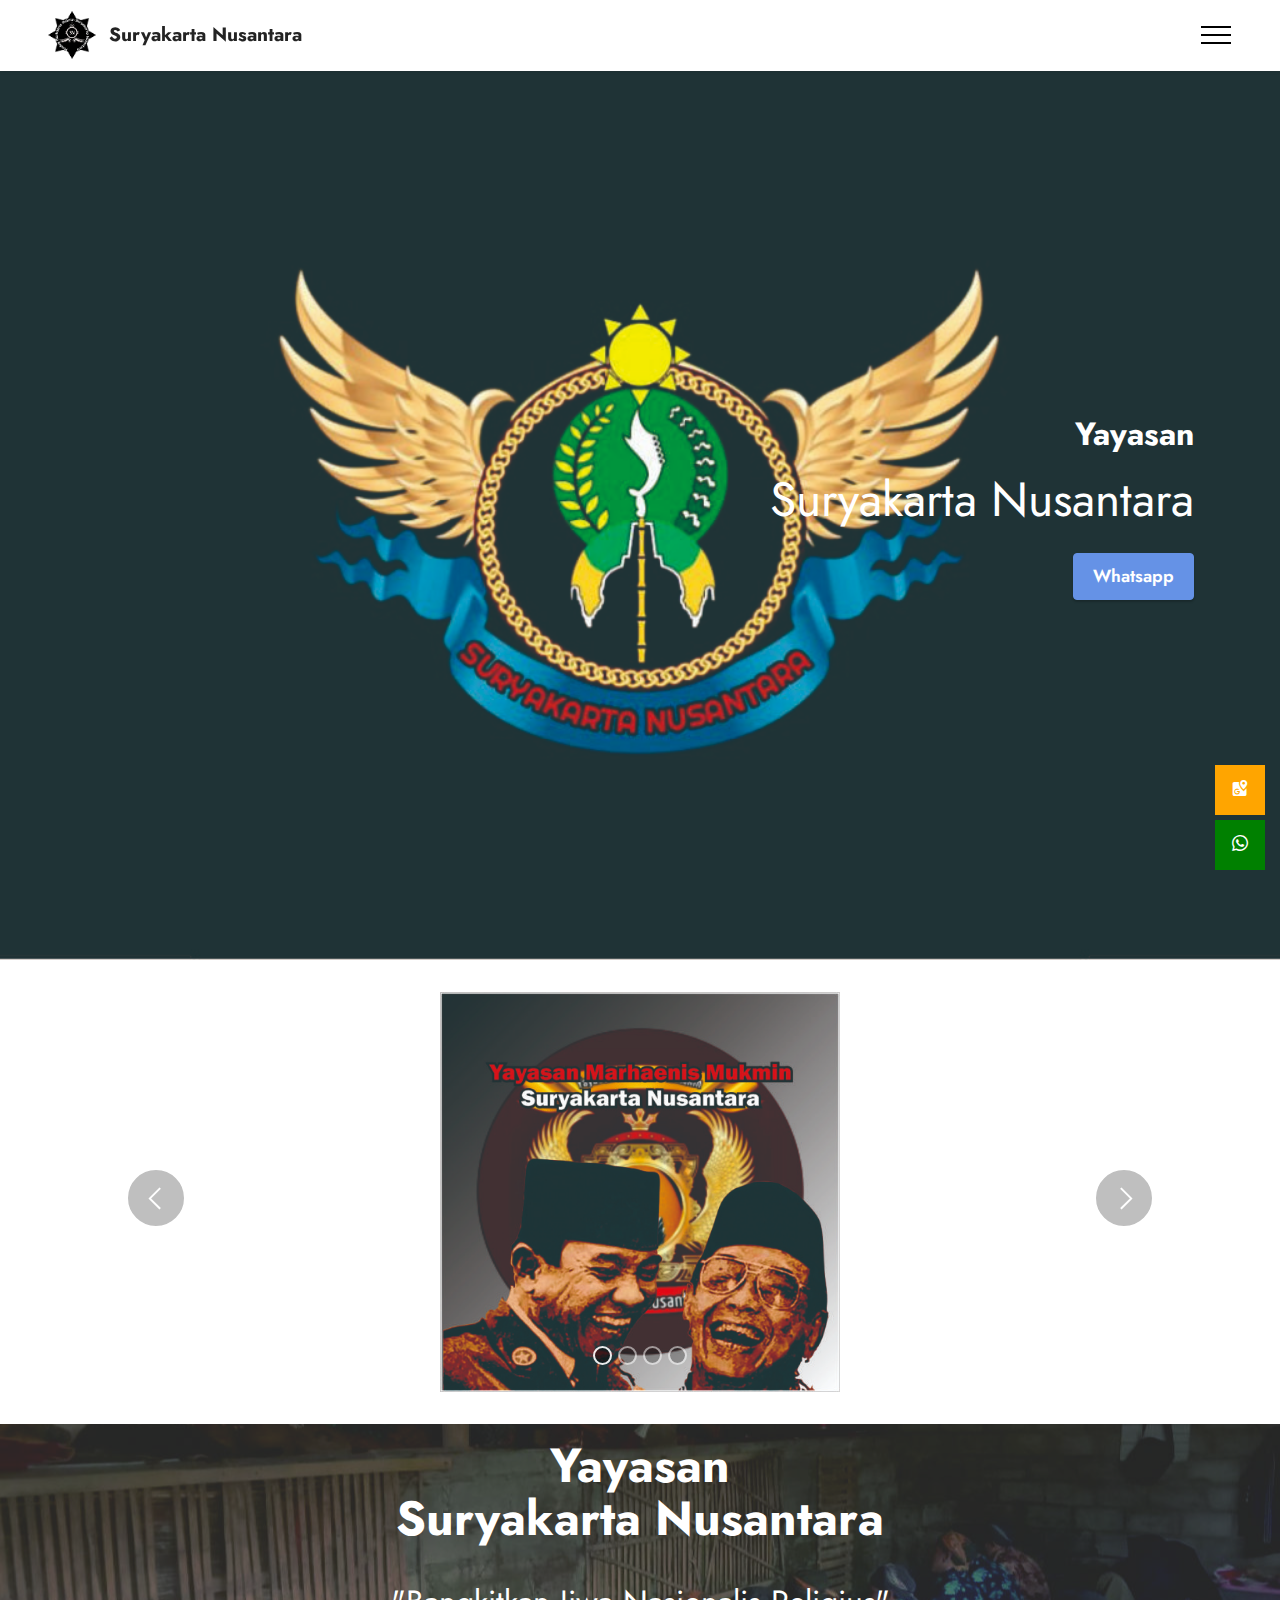
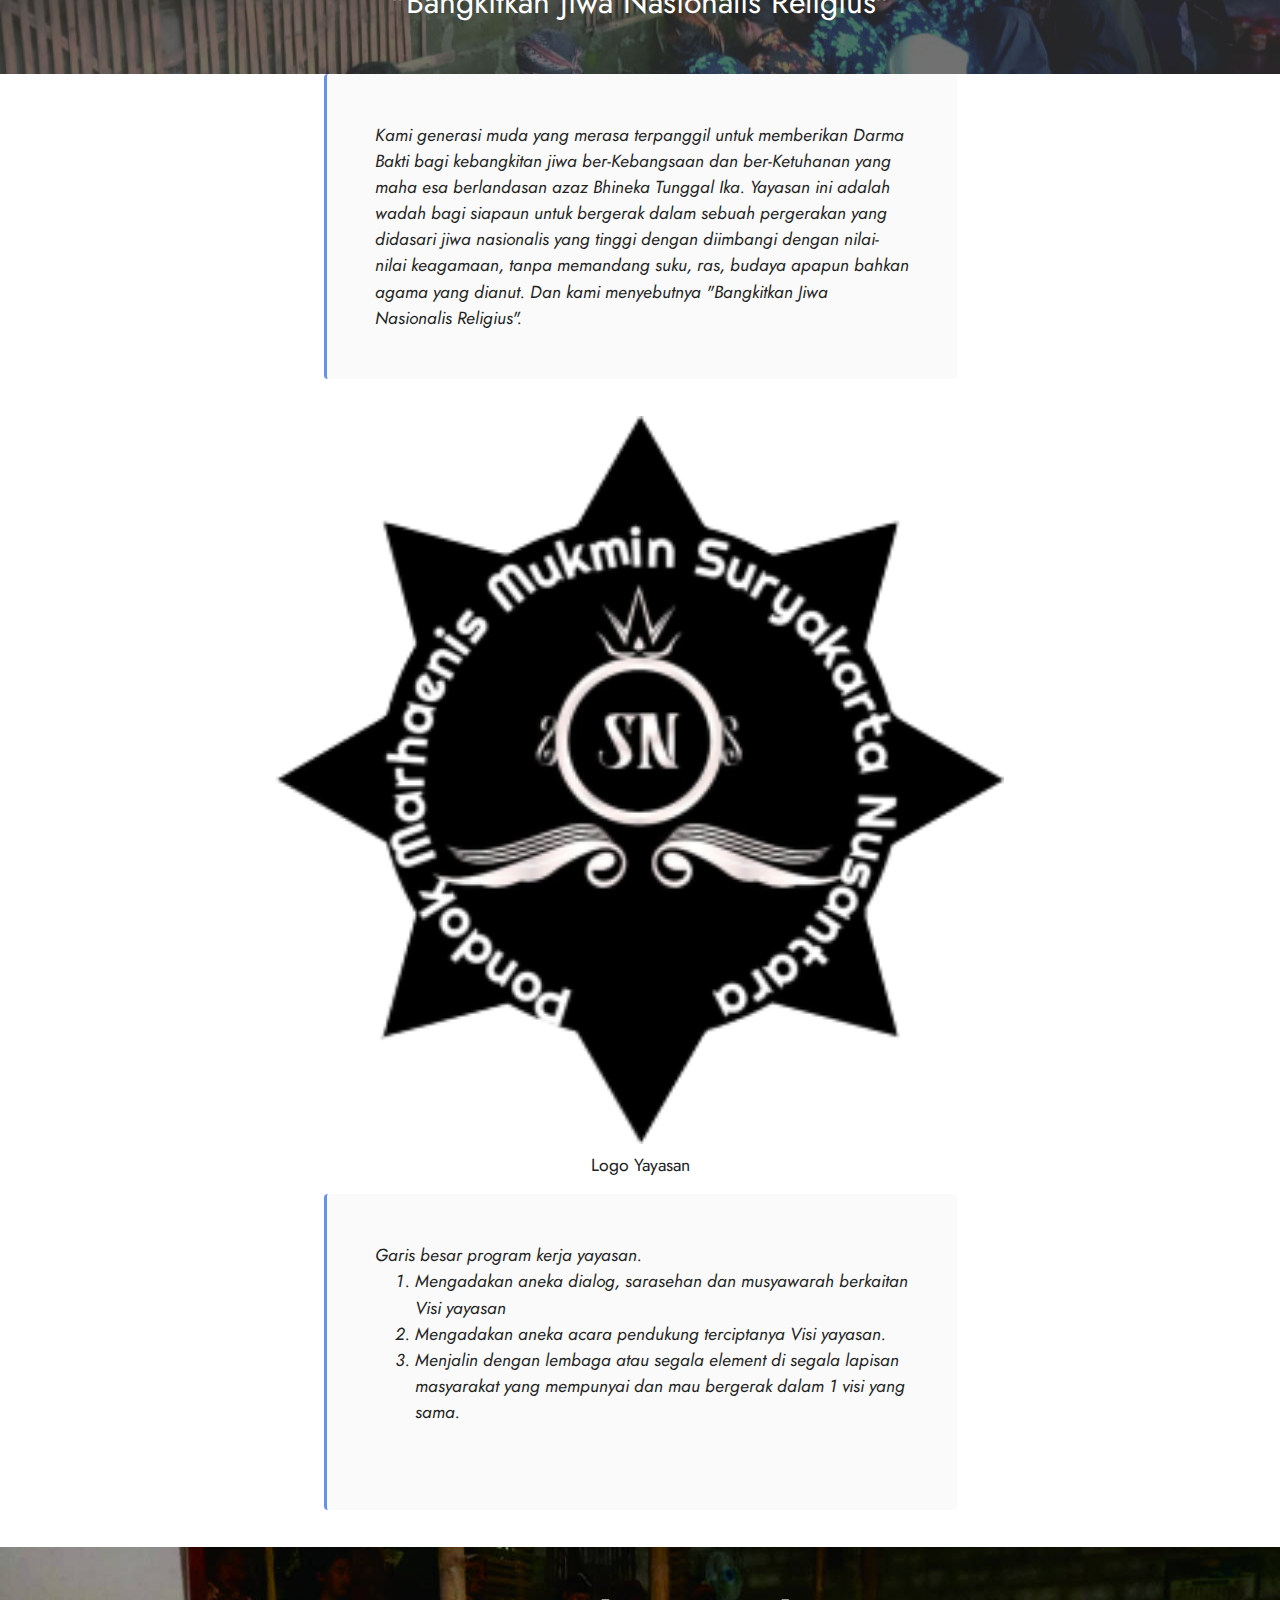
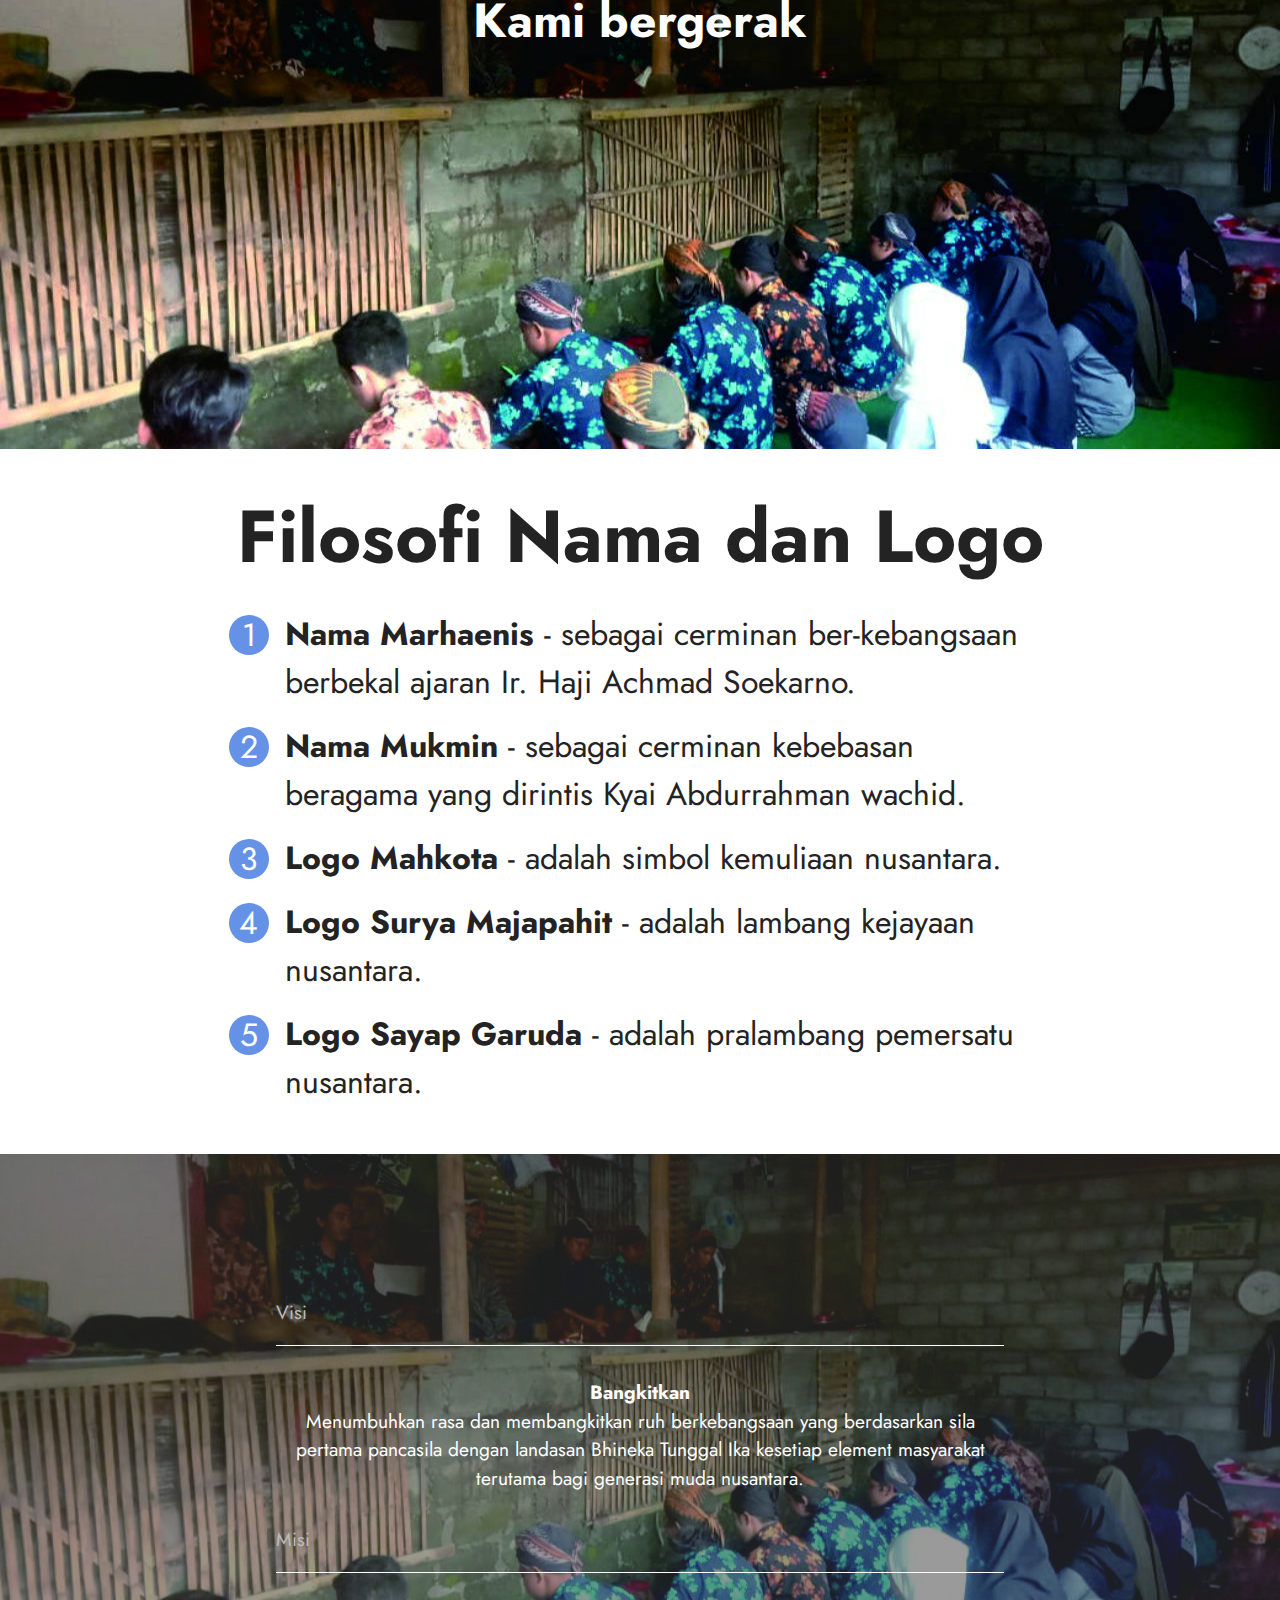
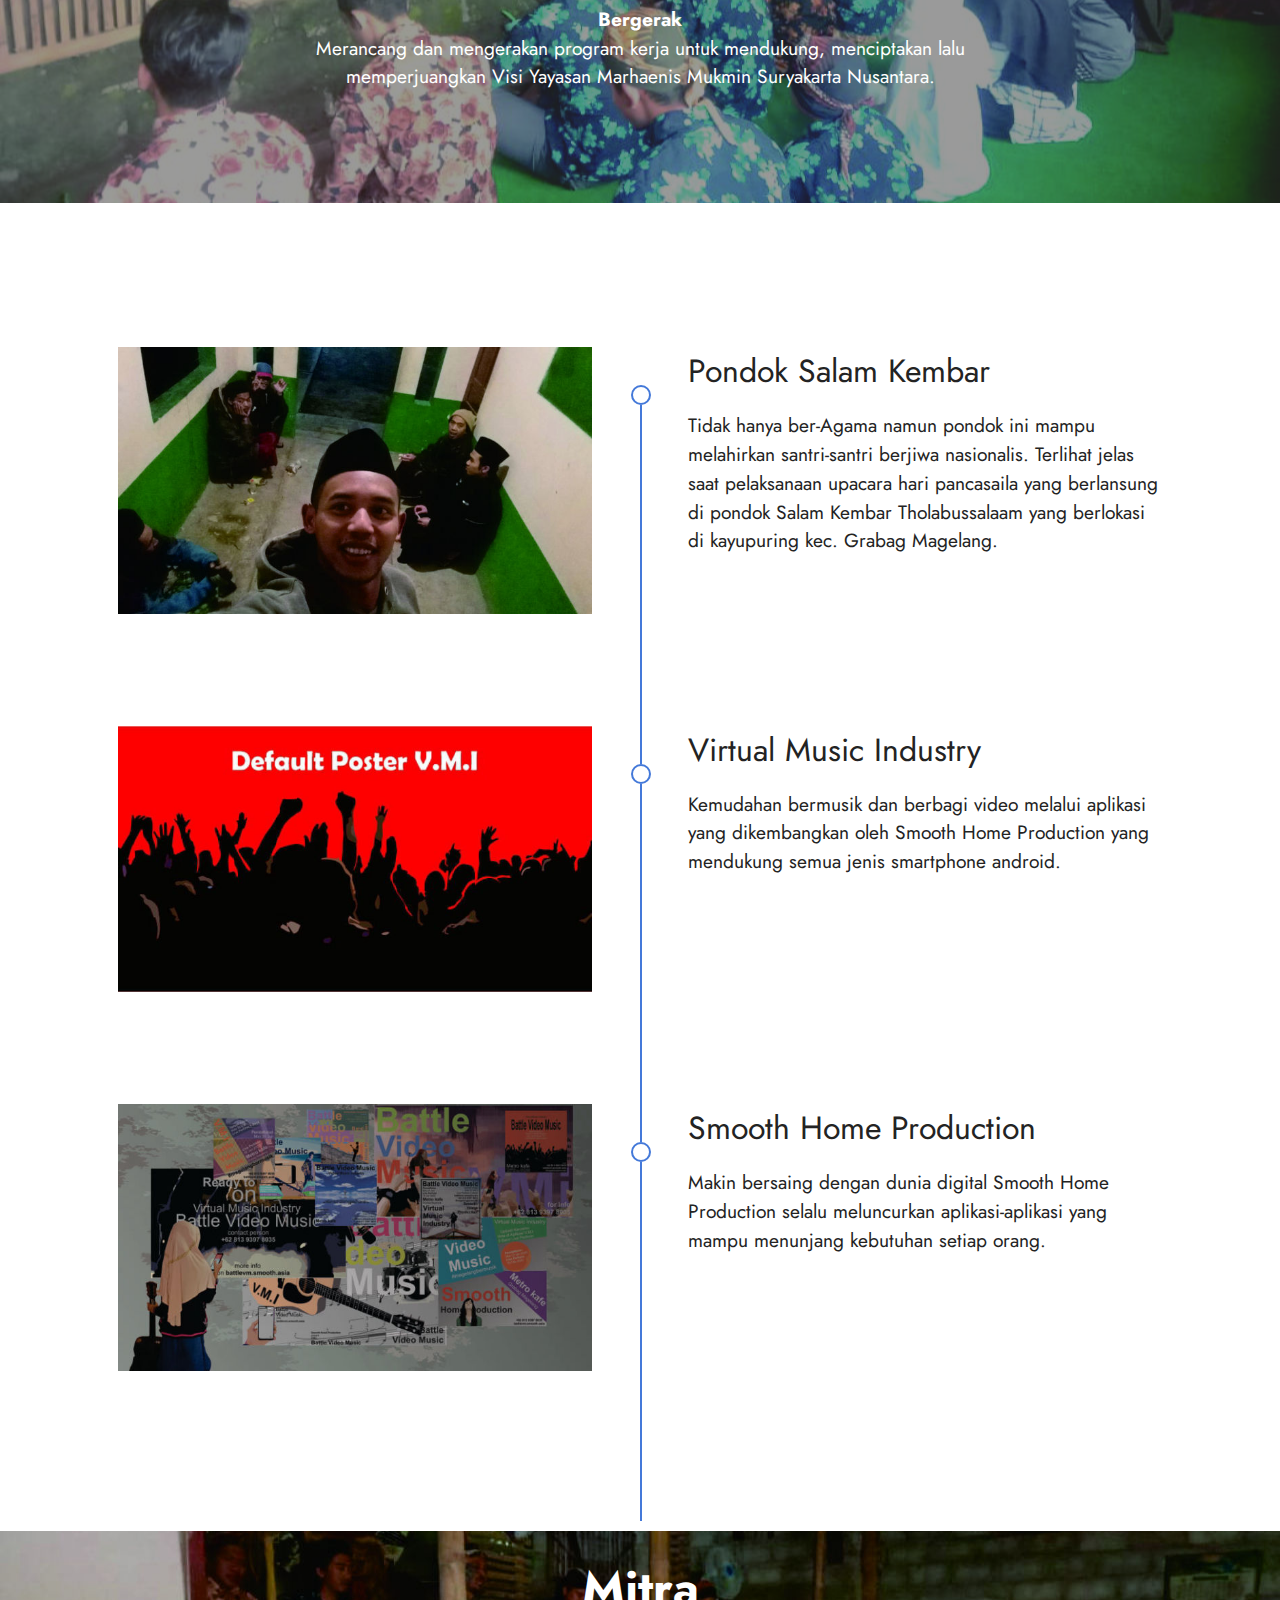
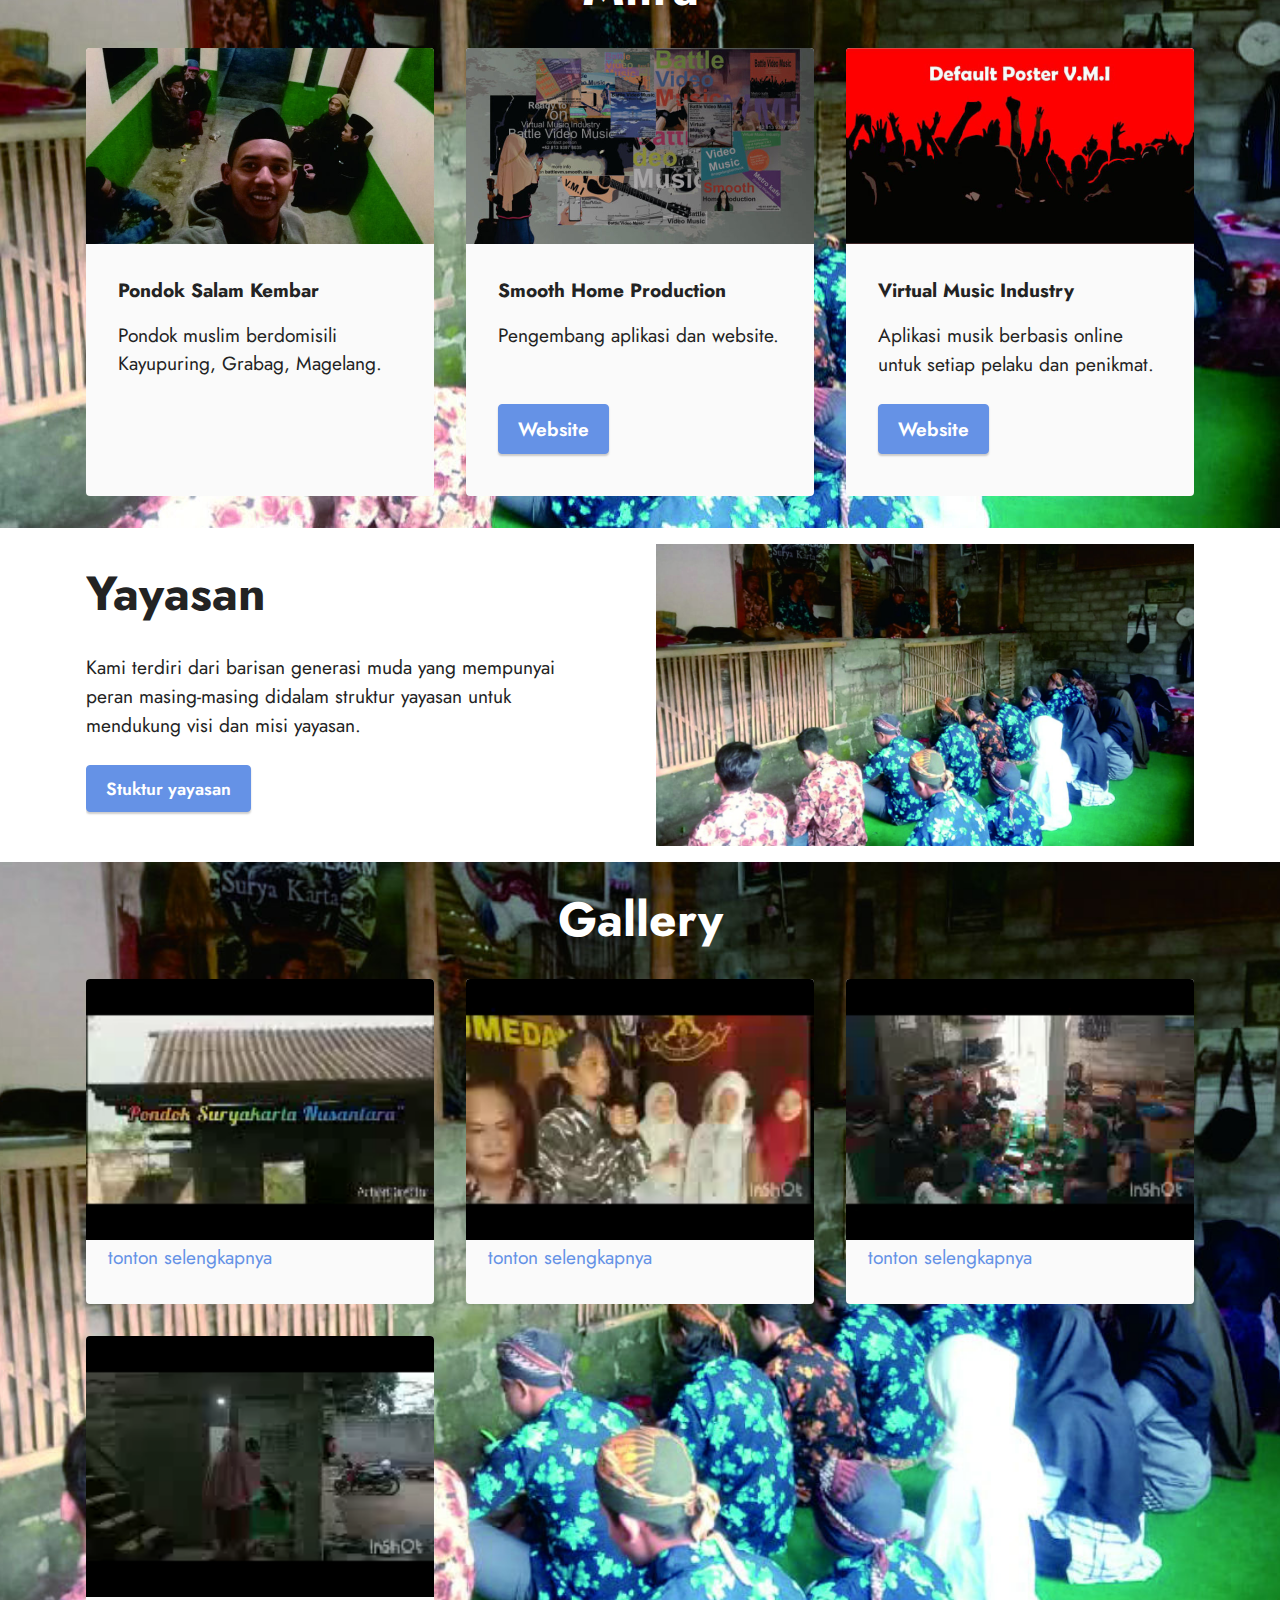
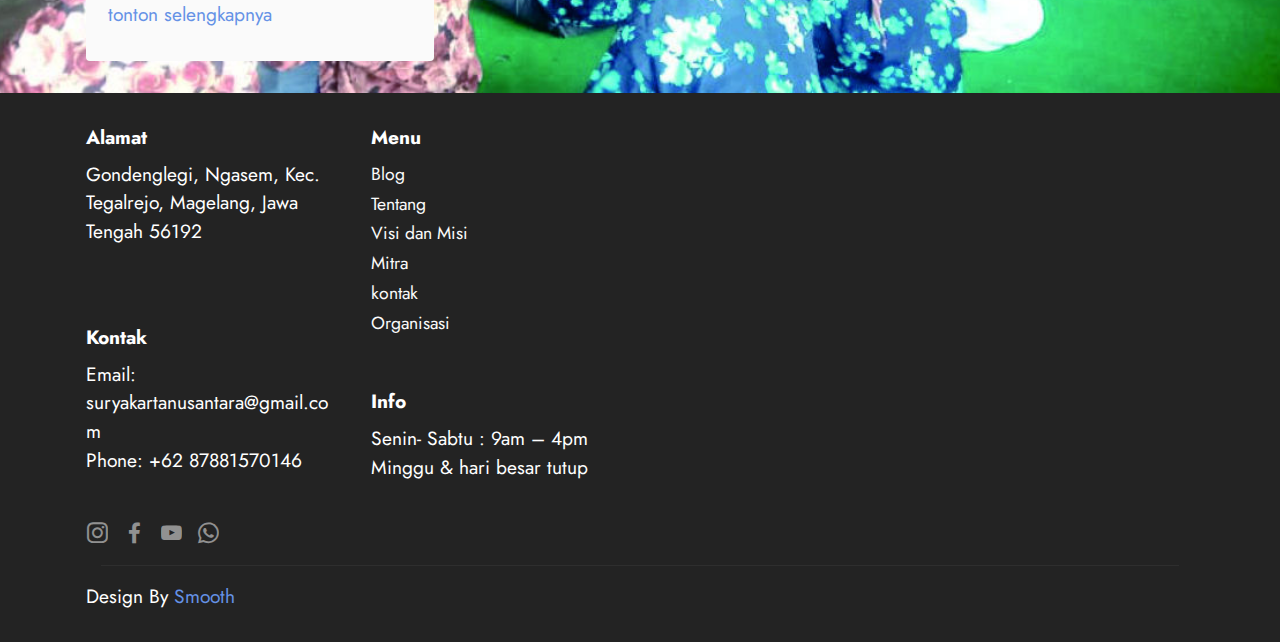
==== index.html @ 2494f370 "Update index.html" ====
<!DOCTYPE html>
<html  >
<head>
    <meta charset="UTF-8">
    <meta http-equiv="X-UA-Compatible" content="IE=edge">
    <meta name="viewport" content="width=device-width, initial-scale=1, minimum-scale=1">
    <meta http-equiv="Cache-Control" content="no-cache, no-store, must-revalidate" />
    <meta http-equiv="Pragma" content="no-cache" />
    <meta http-equiv="Expires" content="0"/>
    <meta name="google-site-verification" content="1rzeOUXtKtp3G2he6XiSyrdb9r5e9RtyfPWfP2slx1Y" />
    <title>Yayasan Marhaenis Mukmin | Suryakarta Nusantara</title>
    <meta itemprop="name" content="Yayasan Marhaenis Mukmin | Suryakarta Nusantara">
    <meta itemprop="description" content="Yayasan Marhaenis Mukmin | Suryakarta Nusantara &amp; Kami generasi muda yang merasa terpanggil untuk memberikan Darma Bakti bagi kebangkitan jiwa ber-Kebangsaan dan ber-Ketuhanan yang maha esa berlandasan azaz Bhineka Tunggal Ika. Yayasan ini adalah wadah bagi siapaun untuk bergerak dalam sebuah pergerakan yang didasari jiwa nasionalis yang tinggi dengan diimbangi dengan nilai-nilai keagamaan, tanpa memandang suku, ras, budaya apapun bahkan agama yang dianut. Dan kami menyebutnya Bangkitkan Jiwa Nasionalis Religius">
    <meta itemprop="image" content="https://suryakarta.github.io/home/assets/images/index-meta.jpg">
    <meta property="og:url" content="https://suryakarta.github.io/home/">
    <meta property="og:type" content="website">
    <meta property="og:title" content="Yayasan Marhaenis Mukmin | Suryakarta Nusantara">
    <meta property="og:description" content="Yayasan Marhaenis Mukmin | Suryakarta Nusantara &amp; Kami generasi muda yang merasa terpanggil untuk memberikan Darma Bakti bagi kebangkitan jiwa ber-Kebangsaan dan ber-Ketuhanan yang maha esa berlandasan azaz Bhineka Tunggal Ika. Yayasan ini adalah wadah bagi siapaun untuk bergerak dalam sebuah pergerakan yang didasari jiwa nasionalis yang tinggi dengan diimbangi dengan nilai-nilai keagamaan, tanpa memandang suku, ras, budaya apapun bahkan agama yang dianut. Dan kami menyebutnya Bangkitkan Jiwa Nasionalis Religius">
    <meta property="og:image" content="assets/images/index-meta.jpg">
    <meta name="twitter:card" content="summary_large_image">
    <meta name="twitter:title" content="Yayasan Marhaenis Mukmin | Suryakarta Nusantara">
    <meta name="twitter:description" content="Yayasan Marhaenis Mukmin | Suryakarta Nusantara &amp; Kami generasi muda yang merasa terpanggil untuk memberikan Darma Bakti bagi kebangkitan jiwa ber-Kebangsaan dan ber-Ketuhanan yang maha esa berlandasan azaz Bhineka Tunggal Ika. Yayasan ini adalah wadah bagi siapaun untuk bergerak dalam sebuah pergerakan yang didasari jiwa nasionalis yang tinggi dengan diimbangi dengan nilai-nilai keagamaan, tanpa memandang suku, ras, budaya apapun bahkan agama yang dianut. Dan kami menyebutnya Bangkitkan Jiwa Nasionalis Religius">
    <meta name="twitter:image" content="assets/images/index-meta.jpg">
    <link rel="stylesheet" href="https://suryakarta.github.io/home/assets/web/assets/mobirise-icons2/mobirise2.css">
    <link rel="stylesheet" href="https://suryakarta.github.io/home/assets/tether/tether.min.css">
    <link rel="stylesheet" href="assets/bootstrap/css/bootstrap.min.css">
    <link rel="stylesheet" href="assets/bootstrap/css/bootstrap-grid.min.css">
    <link rel="stylesheet" href="assets/bootstrap/css/bootstrap-reboot.min.css">
    <link rel="stylesheet" href="assets/dropdown/css/style.css">
    <link rel="stylesheet" href="assets/socicon/css/styles.css">
    <link rel="stylesheet" href="assets/theme/css/style.css">
    <link rel="preload" href="https://fonts.googleapis.com/css2?family=Jost:ital,wght@0,400;0,700;1,400;1,700&display=swap&display=swap" as="style" onload="this.onload=null;this.rel='stylesheet'">
    <noscript>
        <link rel="stylesheet" href="https://fonts.googleapis.com/css2?family=Jost:ital,wght@0,400;0,700;1,400;1,700&display=swap&display=swap">
    </noscript>
    <link rel="preload" as="style" href="assets/mobirise/css/mbr-additional.css">
    <link rel="stylesheet" href="assets/mobirise/css/mbr-additional.css" type="text/css">
    <script async src="https://pagead2.googlesyndication.com/pagead/js/adsbygoogle.js?client=ca-pub-5890023057020023" crossorigin="anonymous"></script>
    <script async src="home.js?v=<?=filemtime('home.js')?>"></script>
    <script src="assets/web/assets/jquery/jquery.min.js"></script>
    <script src="assets/bootstrap/js/bootstrap.min.js"></script>

    
</head><body>
    <section class="menu menu1 cid-sCDQkmEztW">
        <nav class="navbar navbar-dropdown navbar-fixed-top collapsed">
            <div class="container-fluid">
                <div class="navbar-brand">
                    <span class="navbar-logo">
                        <a href="index.php">
                            <img src="assets/images/logo1-250x250.png" alt="Yayasa Suryakarta Nusantara" style="height: 3rem;">
                        </a>
                    </span>
                    <span class="navbar-caption-wrap">
                        <a class="navbar-caption text-black text-primary display-7" href="index.php">Suryakarta Nusantara</a>
                    </span>
                </div>
                <button class="navbar-toggler" type="button" data-toggle="collapse" data-target="#navbarSupportedContent" aria-controls="navbarNavAltMarkup" aria-expanded="false" aria-label="Toggle navigation">
                    <div class="hamburger">
                        <span></span>
                        <span></span>
                        <span></span>
                        <span></span>
                    </div>
                </button>
                <div class="collapse navbar-collapse" id="navbarSupportedContent">
                    <ul class="navbar-nav nav-dropdown">
                        <li class="nav-item">
                            <a class="nav-link link text-black display-4" href="index.php">Branda</a>
                        </li>
                        <li class="nav-item">
                            <a class="nav-link link text-black display-4" href="blog.php">Blog</a>
                        </li>
                        <li class="nav-item">
                            <a class="nav-link link text-black display-4" href="tentang.php">Tentang</a>
                        </li>
                        <li class="nav-item">
                            <a class="nav-link link text-black display-4" href="visimisi.php">Visi Misi</a>
                        </li>
                        <li class="nav-item">
                            <a class="nav-link link text-black display-4" href="mitra.php">Mitra</a>
                        </li>
                        <li class="nav-item">
                            <a class="nav-link link text-black display-4" href="concact.php">Kontak</a>
                        </li>
                        <li class="nav-item">
                            <a class="nav-link link text-black display-4" href="organisasi.php">Organisasi</a>
                        </li>
                    </ul>
                    <div class="navbar-buttons mbr-section-btn">
                        <a class="btn btn-primary display-4" href="https://wa.me/+6287881570146" target="_blank">Whatsapp</a>
                    </div>
                </div>
            </div>
        </nav>
    </section>
    <section class="header7 cid-sCDQmB1PD9 mbr-fullscreen" id="header7-1">
        <div class="text-right container">
            <div class="row justify-content-end">
                <div class="col-12 col-lg-5">
                    <h1 class="mbr-section-title mbr-fonts-style mb-3 display-5">
                        <strong>Yayasan </strong>
                    </h1>
                    <p class="mbr-text mbr-fonts-style display-2">Suryakarta Nusantara</p>
                    <div class="mbr-section-btn mt-3">
                        <a class="btn btn-primary display-4" href="https://wa.me/6287881570146">Whatsapp</a>
                    </div>
                </div>
            </div>
        </div>
    </section>
    <section class="slider2 cid-sCDQqKXJ25" id="slider2-2">
        <div class="container">
            <div class="row justify-content-center">
                <div class="col-12 col-md-12">
                    <div class="carousel slide" id="sCEAlV2Hur" data-ride="carousel" data-interval="5000">
                        <ol class="carousel-indicators">
                            <li data-slide-to="0" class="active" data-target="#sCEAlV2Hur"></li>
                            <li data-slide-to="1" class="" data-target="#sCEAlV2Hur"></li>
                            <li data-slide-to="2" class="" data-target="#sCEAlV2Hur"></li>
                            <li data-slide-to="3" class="" data-target="#sCEAlV2Hur"></li>
                        </ol>
                        <div class="carousel-inner">
                            
                <div class="carousel-item slider-image item active">
                    <div class="item-wrapper">
                        <img class="d-block w-100" src="2021/document/background2.jpg">
                    </div>
                </div>
                <div class="carousel-item slider-image item ">
                    <div class="item-wrapper">
                        <img class="d-block w-100" src="2021/document/background3.jpg">
                    </div>
                </div>
                <div class="carousel-item slider-image item ">
                    <div class="item-wrapper">
                        <img class="d-block w-100" src="2021/document/01.jpg">
                    </div>
                </div>
                <div class="carousel-item slider-image item ">
                    <div class="item-wrapper">
                        <img class="d-block w-100" src="2021/document/03.jpg">
                    </div>
                </div>
                <div class="carousel-item slider-image item ">
                    <div class="item-wrapper">
                        <img class="d-block w-100" src="2021/document/02.jpg">
                    </div>
                </div>
                        </div>
                        <a class="carousel-control carousel-control-prev" role="button" data-slide="prev" href="#sCEAlV2Hur">
                            <span class="mobi-mbri mobi-mbri-arrow-prev" aria-hidden="true"></span>
                            <span class="sr-only">Previous</span>
                        </a>
                        <a class="carousel-control carousel-control-next" role="button" data-slide="next" href="#sCEAlV2Hur">
                            <span class="mobi-mbri mobi-mbri-arrow-next" aria-hidden="true"></span>
                            <span class="sr-only">Next</span>
                        </a>
                    </div>
                </div>
            </div>
        </div>
    </section>
    <section class="content4 cid-sCDQFUz8E4 mbr-parallax-background" id="content4-3">
        <div class="mbr-overlay" style="opacity: 0.7; background-color: rgb(53, 53, 53);"></div>
        <div class="container">
            <div class="row justify-content-center">
                <div class="title col-md-12 col-lg-12">
                    <h3 class="mbr-section-title mbr-fonts-style align-center mb-4 display-2">
                        <strong>Yayasan </strong>
                        <div>
                            <strong>Suryakarta Nusantara</strong>
                        </div>
                    </h3>
                    <h4 class="mbr-section-subtitle align-center mbr-fonts-style mb-4 display-5">"Bangkitkan Jiwa Nasionalis Religius"</h4>
                </div>
            </div>
        </div>
    </section>
    <section class="content7 cid-sCDQHVtRHR" id="content7-4">
        <div class="container">
            <div class="row justify-content-center">
                <div class="col-12 col-md-7">
                    <blockquote>Kami generasi muda yang merasa terpanggil untuk memberikan Darma Bakti bagi kebangkitan jiwa ber-Kebangsaan dan ber-Ketuhanan yang maha esa berlandasan azaz Bhineka Tunggal Ika. Yayasan ini adalah wadah bagi siapaun untuk bergerak dalam sebuah pergerakan yang didasari jiwa nasionalis yang tinggi dengan diimbangi dengan nilai-nilai keagamaan, tanpa memandang suku, ras, budaya apapun bahkan agama yang dianut. Dan kami menyebutnya "Bangkitkan Jiwa Nasionalis Religius". </blockquote>
                </div>
                <div class="col-12 col-lg-8">
                    <div class="image-block">
                        <a href="https://suryakarta.github.io/home/">
                            <img src="assets/images/logo1-250x250.png" alt="Yayasa Suryakarta Nusantara">
                        </a>
                        <p class="mbr-description mbr-fonts-style mt-2 align-center display-4">Logo Yayasan </p>
                    </div>
                </div>
                <div class="col-12 col-md-7">
                    <blockquote>
                        Garis besar program kerja yayasan.
                        <ol>
                            <li class="mbr-pb-2">
                                Mengadakan aneka dialog, sarasehan dan musyawarah berkaitan Visi yayasan
                            </li>
                            <li class="mbr-pb-2">
                                Mengadakan aneka acara pendukung terciptanya Visi yayasan.
                            </li>
                            <li class="mbr-pb-2">
                                Menjalin dengan lembaga atau segala element di segala lapisan masyarakat yang mempunyai dan mau bergerak dalam 1 visi yang sama.
                            </li>
                        </ol>
                    </blockquote>
                </div>
            </div>
        </div>
    </section>
    <section class="video1 cid-sCDT4nwv2d mbr-parallax-background" id="video1-f">
        <div class="container">
            <div class="mbr-row mbr-jc-c">
                <div class="mbr-col-sm-12 mbr-col-md-12 mbr-col-lg-8">
                    <div class="video-title align-center">
                        <h2 class="mbr-section-title mbr-white mbr-fonts-style mbr-bold mbr-pb-4 display-2">Kami bergerak</h2>
                    </div>
                    <div class="video-block">
                        <iframe allowfullscreen="1" src="https://www.youtube.com/embed/x407BtixhJM" width="420" height="345" frameborder="0"></iframe>
                    </div>
                </div>
            </div>
        </div>
    </section>
    <section class="content9 cid-sCDQTFZrqF" id="content9-8">
        <div class="container">
            <div class="row justify-content-center">
                <div class="counter-container col-md-12 col-lg-9">
                    <h4 class="mbr-section-title mbr-fonts-style mb-4 display-1"><strong>Filosofi Nama dan Logo</strong></h4>
                    <div class="mbr-text mbr-fonts-style display-5">
                        <ol>
                            <li>
                                <strong>Nama Marhaenis</strong> - sebagai cerminan ber-kebangsaan berbekal ajaran Ir. Haji Achmad Soekarno.
                            </li>
                            <li>
                                <strong>Nama Mukmin</strong> - sebagai cerminan kebebasan beragama yang dirintis Kyai Abdurrahman wachid.
                            </li>
                            <li>
                                <strong>Logo Mahkota</strong> - adalah simbol kemuliaan nusantara.
                            </li>
                            <li>
                                <strong>Logo Surya Majapahit</strong> - adalah lambang kejayaan nusantara.
                            </li>
                            <li>
                                <strong>Logo Sayap Garuda</strong> - adalah pralambang pemersatu nusantara.
                            </li>
                        </ol>
                    </div>
                </div>
            </div>
        </div>
    </section>
    <section class="tabs content18 cid-sCDQVk3EmV mbr-parallax-background" id="tabs1-9">
        <div class="mbr-overlay" style="opacity: 0.5; background-color: rgb(53, 53, 53);"></div>
        <div class="container">
            <div class="row justify-content-center mt-4">
                <div class="col-12 col-md-8">
                    <div class="tab-content">
                        <div class="tab-pane in active" role="tabpanel">
                            <div class="row">
                                <div class="col-md-12">
                                    <ul class="nav nav-tabs mb-4" role="tablist">
                                        <li class="nav-item">
                                            <strong class="nav-link mbr-fonts-style display-7">Visi</strong>
                                        </li>
                                    </ul>
                                    <p class="mbr-text mbr-fonts-style display-7">
                                        <strong>Bangkitkan</strong><br>Menumbuhkan rasa dan membangkitkan ruh berkebangsaan yang berdasarkan sila pertama pancasila dengan landasan Bhineka Tunggal Ika kesetiap element masyarakat terutama bagi generasi muda nusantara.
                                    </p>
                                </div>
                            </div>
                        </div>
                        <div class="tab-pane in active" role="tabpanel">
                            <div class="row">
                                <div class="col-md-12">
                                    <ul class="nav nav-tabs mb-4" role="tablist">
                                        <li class="nav-item">
                                            <strong class="nav-link mbr-fonts-style display-7">Misi</strong>
                                        </li>
                                    </ul>
                                    <p class="mbr-text mbr-fonts-style display-7">
                                        <strong>Bergerak</strong><br>Merancang dan mengerakan program kerja untuk mendukung, menciptakan lalu memperjuangkan Visi Yayasan Marhaenis Mukmin Suryakarta Nusantara.
                                    </p>
                                </div>
                            </div>
                        </div>
                    </div>
                </div>
            </div>
        </div>
    </section>
    <section class="timeline3 cid-sCE4WiUsqi" id="timeline3-h">
        <div class="container">
            <div class="timelines-container mt-4">
                
                <div class="row timeline-element first-separline mb-5">
                    <span class="iconBackground"></span>
                    <div class="col-12 col-md-6">
                        <div class="image-wrapper">
                            <a href="Pondok-Salam-Kembar.php"><img src="assets/images/salamkembar-696x391.jpg" alt="Pondok Salam Kembar" title="Pondok Salam Kembar"></a>
                        </div>
                    </div>
                    <div class="col-12 col-md-6">
                        <div class="timeline-text-wrapper">
                            <h4 class="mbr-timeline-title mbr-fonts-style mb-0 display-5">
                                <strong><a href="Pondok-Salam-Kembar.php" class="text-black">Pondok Salam Kembar</a></strong>
                            </h4>
                            <p class="mbr-text mbr-fonts-style mt-3 mb-0 display-7">
                                <a href="Pondok-Salam-Kembar.php" class="text-black">Tidak hanya ber-Agama namun pondok ini mampu melahirkan santri-santri berjiwa nasionalis. Terlihat jelas saat pelaksanaan upacara hari pancasaila yang berlansung di pondok Salam Kembar Tholabussalaam yang berlokasi di kayupuring kec. Grabag Magelang.</a>
                            </p>
                            
                        </div>
                    </div>
                </div>
                <div class="row timeline-element first-separline mb-5">
                    <span class="iconBackground"></span>
                    <div class="col-12 col-md-6">
                        <div class="image-wrapper">
                            <a href="Virtual-Music-Industry.php"><img src="assets/images/vmislide8-696x392.jpg" alt="Virtual Music Industry" title="Virtual Music Industry"></a>
                        </div>
                    </div>
                    <div class="col-12 col-md-6">
                        <div class="timeline-text-wrapper">
                            <h4 class="mbr-timeline-title mbr-fonts-style mb-0 display-5">
                                <strong><a href="Virtual-Music-Industry.php" class="text-black">Virtual Music Industry</a></strong>
                            </h4>
                            <p class="mbr-text mbr-fonts-style mt-3 mb-0 display-7">
                                <a href="Virtual-Music-Industry.php" class="text-black">Kemudahan bermusik dan berbagi video melalui aplikasi yang dikembangkan oleh Smooth Home Production yang mendukung semua jenis smartphone android.</a>
                            </p>
                            
                        </div>
                    </div>
                </div>
                <div class="row timeline-element first-separline mb-5">
                    <span class="iconBackground"></span>
                    <div class="col-12 col-md-6">
                        <div class="image-wrapper">
                            <a href="Smooth-Home-Production.php"><img src="assets/images/vmislide5-696x392.jpg" alt="Smooth Home Production" title="Smooth Home Production"></a>
                        </div>
                    </div>
                    <div class="col-12 col-md-6">
                        <div class="timeline-text-wrapper">
                            <h4 class="mbr-timeline-title mbr-fonts-style mb-0 display-5">
                                <strong><a href="Smooth-Home-Production.php" class="text-black">Smooth Home Production</a></strong>
                            </h4>
                            <p class="mbr-text mbr-fonts-style mt-3 mb-0 display-7">
                                <a href="Smooth-Home-Production.php" class="text-black">Makin bersaing dengan dunia digital Smooth Home Production selalu meluncurkan aplikasi-aplikasi yang mampu menunjang kebutuhan setiap orang.</a>
                            </p>
                            
                        </div>
                    </div>
                </div>
            </div>
        </div>
    </section>
    <section class="features3 cid-sCDR0aIcwN" id="features3-a">
        <div class="container">
            <div class="mbr-section-head">
                <h4 class="mbr-section-title mbr-fonts-style align-center mb-0 display-2">
                    <strong>Mitra</strong>
                </h4>
            </div>
            <div class="row mt-4">
                
                <div class="item features-image сol-12 col-md-6 col-lg-4">
                    <div class="item-wrapper">
                        <div class="item-img">
                            <a href="index.php">
                                <img src="assets/images/salamkembar-696x391.jpg" alt="Pondok Salam Kembar">
                            </a>
                        </div>
                        <div class="item-content">
                            <h5 class="item-title mbr-fonts-style display-7">
                                <strong>Pondok Salam Kembar</strong>
                            </h5>
                            <p class="mbr-text mbr-fonts-style mt-3 display-7">Pondok muslim berdomisili Kayupuring, Grabag, Magelang.</p>
                        </div>
                        
                    </div>
                </div>
                <div class="item features-image сol-12 col-md-6 col-lg-4">
                    <div class="item-wrapper">
                        <div class="item-img">
                            <a href="index.php">
                                <img src="assets/images/vmislide5-696x392.jpg" alt="Smooth Home Production">
                            </a>
                        </div>
                        <div class="item-content">
                            <h5 class="item-title mbr-fonts-style display-7">
                                <strong>Smooth Home Production</strong>
                            </h5>
                            <p class="mbr-text mbr-fonts-style mt-3 display-7">Pengembang aplikasi dan website.</p>
                        </div>
                        <div class="mbr-section-btn item-footer mt-2"><a href="https://smooth.asia" class="btn btn-primary item-btn display-7" target="_blank">Website</a></div>
                    </div>
                </div>
                <div class="item features-image сol-12 col-md-6 col-lg-4">
                    <div class="item-wrapper">
                        <div class="item-img">
                            <a href="index.php">
                                <img src="assets/images/vmislide8-696x392.jpg" alt="Virtual Music Industry">
                            </a>
                        </div>
                        <div class="item-content">
                            <h5 class="item-title mbr-fonts-style display-7">
                                <strong>Virtual Music Industry</strong>
                            </h5>
                            <p class="mbr-text mbr-fonts-style mt-3 display-7">Aplikasi musik berbasis online untuk setiap pelaku dan penikmat.</p>
                        </div>
                        <div class="mbr-section-btn item-footer mt-2"><a href="https://virtualmusicindustry.smooth.asia" class="btn btn-primary item-btn display-7" target="_blank">Website</a></div>
                    </div>
                </div>
            </div>
        </div>
    </section>
    <section class="features18 cid-sCE57xlXGv" id="features19-i">
        <div class="container">
            <div class="row justify-content-center">
                <div class="card col-12 col-lg">
                    <div class="card-wrapper">
                        <h6 class="card-title mbr-fonts-style mb-4 display-2">
                            <strong>Yayasan</strong>
                        </h6>
                        <p class="mbr-text mbr-fonts-style display-7">Kami terdiri dari barisan generasi muda yang mempunyai peran masing-masing didalam struktur yayasan untuk mendukung visi dan misi yayasan.</p>
                        <div class="mbr-section-btn">
                            <a class="btn btn-primary display-4" href="organisasi.php">Stuktur yayasan</a>
                        </div>
                    </div>
                </div>
                <div class="col-12 col-lg-6">
                    <div class="image-wrapper">
                        <a href="index.php">
                            <img src="assets/images/02-1280x720.jpg" alt="Yayasan marhaenis mukmin suryakarta nusantara">
                        </a>
                    </div>
                </div>
            </div>
        </div>
    </section>
    <section class="features3 cid-sCDR0aIcwN" id="features3-a">
        <div class="container">
            <div class="mbr-section-head">
                <h4 class="mbr-section-title mbr-fonts-style align-center mb-0 display-2">
                    <strong>Gallery</strong>
                </h4>
            </div>
            <div class="row mt-4">
                
                <div class="item features-image сol-12 col-md-6 col-lg-4">
                    <div class="item-wrapper">
                        <a class="item-img" href="https://youtu.be/3Wd4Y17_rt8">
                            <video src="assets/video/p1.mp4" alt="keseharian yayasan suryakarta nusantara" autoplay="" loop="" style="width:100%"></video>
                        </a>
                        <div class="mbr-section-btn item-footer mt-2"><a href="https://youtu.be/3Wd4Y17_rt8" class="display-7" target="_blank">tonton selengkapnya</a></div>
                    </div>
                </div>
                <div class="item features-image сol-12 col-md-6 col-lg-4">
                    <div class="item-wrapper">
                        <a class="item-img" href="https://youtu.be/A7SQgVK3LSc">
                            <video src="assets/video/p2.mp4" alt="yayasan suryakarta nusantara proyek turab tol cisumedawu jatinangor sumedang" autoplay="" loop="" style="width:100%"></video>
                        </a>
                        <div class="mbr-section-btn item-footer mt-2"><a href="https://youtu.be/A7SQgVK3LSc" class="display-7" target="_blank">tonton selengkapnya</a></div>
                    </div>
                </div>
                <div class="item features-image сol-12 col-md-6 col-lg-4">
                    <div class="item-wrapper">
                        <a class="item-img" href="https://youtu.be/YfQrc76wFaw">
                            <video src="assets/video/p3.mp4" alt="yayasan suryakarta nusantara membangun jiwa nasionalis religius" autoplay="" loop="" style="width:100%"></video>
                        </a>
                        <div class="mbr-section-btn item-footer mt-2"><a href="https://youtu.be/YfQrc76wFaw" class="display-7" target="_blank">tonton selengkapnya</a></div>
                    </div>
                </div>
                <div class="item features-image сol-12 col-md-6 col-lg-4">
                    <div class="item-wrapper">
                        <a class="item-img" href="https://youtu.be/uJ8FkWUMwqk">
                            <video src="assets/video/p4.mp4" alt="yayasan suryakarta nusantara" autoplay="" loop="" style="width:100%"></video>
                        </a>
                        <div class="mbr-section-btn item-footer mt-2"><a href="https://youtu.be/uJ8FkWUMwqk" class="display-7" target="_blank">tonton selengkapnya</a></div>
                    </div>
                </div>
            </div>
        </div>
    </section>
    <section class="footer6 cid-sCDRaOQfxn" id="kontak">
        <div class="container">
            <div class="row content mbr-white">
                <div class="col-12 col-md-3 mbr-fonts-style display-7">
                    <h5 class="mbr-section-subtitle mbr-fonts-style mb-2 display-7">
                        <strong>Alamat</strong>
                    </h5>
                    <p class="mbr-text mbr-fonts-style display-7">Gondenglegi, Ngasem, Kec. Tegalrejo, Magelang, Jawa Tengah 56192</p> <br>
                    <h5 class="mbr-section-subtitle mbr-fonts-style mb-2 mt-4 display-7">
                        <strong>Kontak</strong>
                    </h5>
                    <p class="mbr-text mbr-fonts-style mb-4 display-7">
                        Email: suryakartanusantara@gmail.com <br>
                        Phone: +62 87881570146
                    </p>
                </div>
                <div class="col-12 col-md-3 mbr-fonts-style display-7">
                    <h5 class="mbr-section-subtitle mbr-fonts-style mb-2 display-7">
                        <strong>Menu</strong>
                    </h5>
                    <ul class="list mbr-fonts-style mb-4 display-4">
                        <li class="mbr-text item-wrap">
                            <a href="blog.php" class="text-white text-primary">Blog</a>
                        </li>
                        <li class="mbr-text item-wrap">
                            <a href="tentang.php" class="text-white">Tentang</a>
                        </li>
                        <li class="mbr-text item-wrap">
                            <a href="visimisi.php" class="text-white">Visi dan Misi</a>
                        </li>
                        <li class="mbr-text item-wrap">
                            <a href="mitra.php" class="text-white">Mitra</a>
                        </li>
                        <li class="mbr-text item-wrap">
                            <a href="concact.php" class="text-white">kontak</a>
                        </li>
                        <li class="mbr-text item-wrap">
                            <a href="organisasi.php" class="text-white">Organisasi</a>
                        </li>
                    </ul>
                    <h5 class="mbr-section-subtitle mbr-fonts-style mb-2 mt-5 display-7">
                        <strong>Info</strong>
                    </h5>
                    <p class="mbr-text mbr-fonts-style mb-4 display-7">Senin- Sabtu : 9am – 4pm<br>Minggu &amp; hari besar tutup</p>
                </div>
                <div class="col-12 col-md-6">
                    <div class="google-map">
                        <iframe style="border:0" src="https://www.google.com/maps/embed?pb=!1m18!1m12!1m3!1d3955.876451813458!2d110.2316540142809!3d-7.4788927946050965!2m3!1f0!2f0!3f0!3m2!1i1024!2i768!4f13.1!3m3!1m2!1s0x2e7a8faebf310d53%3A0x47da84083ab77a32!2syayasan%20suryakarta%20nusantara!5e0!3m2!1sid!2sid!4v1630306477873!5m2!1sid!2sid
" allowfullscreen="" frameborder="0"></iframe>
                    </div>
                </div>
                <div class="col-md-6">
                    <div class="social-list align-left">
                        <div class="soc-item">
                            <a href="https://twitter.com/suryakartanusantara" target="_blank">
                                <span class="mbr-iconfont mbr-iconfont-social socicon-instagram socicon"></span>
                            </a>
                        </div>
                        <div class="soc-item">
                            <a href="https://www.facebook.com/pages/suryakartanusantara" target="_blank">
                                <span class="mbr-iconfont mbr-iconfont-social socicon-facebook socicon"></span>
                            </a>
                        </div>
                        <div class="soc-item">
                            <a href="https://www.youtube.com/channel/UCZNJP0mmdSUDbf5OxGnW1vw" target="_blank">
                                <span class="mbr-iconfont mbr-iconfont-social socicon-youtube socicon"></span>
                            </a>
                        </div>
                        <div class="soc-item">
                            <a href="https://wa.me/+6287881570146" target="_blank">
                                <span class="mbr-iconfont mbr-iconfont-social socicon-whatsapp socicon"></span>
                            </a>
                        </div>
                    </div>
                </div>
            </div>
            <div class="footer-lower">
                <div class="media-container-row">
                    <div class="col-sm-12">
                        <hr>
                    </div>
                </div>
                <div class="col-sm-12 copyright pl-0">
                    <p class="mbr-text mbr-fonts-style mbr-white display-7">Design By <a href="https://smooth.asia" class="text-primary" target="_blank">Smooth</a></p>
                </div>
            </div>
        </div>
    </section>
    <button style="position:fixed;width: 50px;height: 50px;background-color: green;bottom: 30px;right: 15px;border:none" onclick="whatsapp('https://wa.me/+6287881570146')">
        <span class="mbr-iconfont mbr-iconfont-social socicon-whatsapp socicon" style="color:white"></span>
    </button>
    <button style="position:fixed;width: 50px;height: 50px;background-color: orange;bottom: 85px;right: 15px;border:none" onclick="whatsapp('https://goo.gl/maps/URbjvrebTWh2gdm96')">
        <span class="mbr-iconfont mbr-iconfont-social socicon-googlemaps socicon" style="color:white"></span>
    </button>
    </body>
</html>
---- assets/dropdown/css/style.css ----
.navbar-dropdown {
  left: 0;
  padding: 0;
  position: absolute;
  right: 0;
  top: 0;
  transition: all 0.45s ease;
  z-index: 1030;
  background: #282828; }
  .navbar-dropdown .navbar-logo {
    margin-right: 0.8rem;
    transition: margin 0.3s ease-in-out;
    vertical-align: middle; }
    .navbar-dropdown .navbar-logo img {
      height: 3.125rem;
      transition: all 0.3s ease-in-out; }
    .navbar-dropdown .navbar-logo.mbr-iconfont {
      font-size: 3.125rem;
      line-height: 3.125rem; }
  .navbar-dropdown .navbar-caption {
    font-weight: 700;
    white-space: normal;
    vertical-align: -4px;
    line-height: 3.125rem !important; }
    .navbar-dropdown .navbar-caption, .navbar-dropdown .navbar-caption:hover {
      color: inherit;
      text-decoration: none; }
  .navbar-dropdown .mbr-iconfont + .navbar-caption {
    vertical-align: -1px; }
  .navbar-dropdown.navbar-fixed-top {
    position: fixed; }
  .navbar-dropdown .navbar-brand span {
    vertical-align: -4px; }
  .navbar-dropdown.bg-color.transparent {
    background: none; }
  .navbar-dropdown.navbar-short .navbar-brand {
    padding: 0.625rem 0; }
    .navbar-dropdown.navbar-short .navbar-brand span {
      vertical-align: -1px; }
  .navbar-dropdown.navbar-short .navbar-caption {
    line-height: 2.375rem !important;
    vertical-align: -2px; }
  .navbar-dropdown.navbar-short .navbar-logo {
    margin-right: 0.5rem; }
    .navbar-dropdown.navbar-short .navbar-logo img {
      height: 2.375rem; }
    .navbar-dropdown.navbar-short .navbar-logo.mbr-iconfont {
      font-size: 2.375rem;
      line-height: 2.375rem; }
  .navbar-dropdown.navbar-short .mbr-table-cell {
    height: 3.625rem; }
  .navbar-dropdown .navbar-close {
    left: 0.6875rem;
    position: fixed;
    top: 0.75rem;
    z-index: 1000; }
  .navbar-dropdown .hamburger-icon {
    content: "";
    display: inline-block;
    vertical-align: middle;
    width: 16px;
    -webkit-box-shadow: 0 -6px 0 1px #282828,0 0 0 1px #282828,0 6px 0 1px #282828;
    -moz-box-shadow: 0 -6px 0 1px #282828,0 0 0 1px #282828,0 6px 0 1px #282828;
    box-shadow: 0 -6px 0 1px #282828,0 0 0 1px #282828,0 6px 0 1px #282828; }

.dropdown-menu .dropdown-toggle[data-toggle="dropdown-submenu"]::after {
  border-bottom: 0.35em solid transparent;
  border-left: 0.35em solid;
  border-right: 0;
  border-top: 0.35em solid transparent;
  margin-left: 0.3rem; }

.dropdown-menu .dropdown-item:focus {
  outline: 0; }

.nav-dropdown {
  font-size: 0.75rem;
  font-weight: 500;
  height: auto !important; }
  .nav-dropdown .nav-btn {
    padding-left: 1rem; }
  .nav-dropdown .link {
    margin: .667em 1.667em;
    font-weight: 500;
    padding: 0;
    transition: color .2s ease-in-out; }
    .nav-dropdown .link.dropdown-toggle {
      margin-right: 2.583em; }
      .nav-dropdown .link.dropdown-toggle::after {
        margin-left: .25rem;
        border-top: 0.35em solid;
        border-right: 0.35em solid transparent;
        border-left: 0.35em solid transparent;
        border-bottom: 0; }
      .nav-dropdown .link.dropdown-toggle[aria-expanded="true"] {
        margin: 0;
        padding: 0.667em 3.263em  0.667em 1.667em; }
  .nav-dropdown .link::after,
  .nav-dropdown .dropdown-item::after {
    color: inherit; }
  .nav-dropdown .btn {
    font-size: 0.75rem;
    font-weight: 700;
    letter-spacing: 0;
    margin-bottom: 0;
    padding-left: 1.25rem;
    padding-right: 1.25rem; }
  .nav-dropdown .dropdown-menu {
    border-radius: 0;
    border: 0;
    left: 0;
    margin: 0;
    padding-bottom: 1.25rem;
    padding-top: 1.25rem;
    position: relative; }
  .nav-dropdown .dropdown-submenu {
    margin-left: 0.125rem;
    top: 0; }
  .nav-dropdown .dropdown-item {
    font-weight: 500;
    line-height: 2;
    padding: 0.3846em 4.615em 0.3846em 1.5385em;
    position: relative;
    transition: color .2s ease-in-out, background-color .2s ease-in-out; }
    .nav-dropdown .dropdown-item::after {
      margin-top: -0.3077em;
      position: absolute;
      right: 1.1538em;
      top: 50%; }
    .nav-dropdown .dropdown-item:focus, .nav-dropdown .dropdown-item:hover {
      background: none; }

@media (max-width: 767px) {
  .nav-dropdown.navbar-toggleable-sm {
    bottom: 0;
    display: none;
    left: 0;
    overflow-x: hidden;
    position: fixed;
    top: 0;
    transform: translateX(-100%);
    -ms-transform: translateX(-100%);
    -webkit-transform: translateX(-100%);
    width: 18.75rem;
    z-index: 999; } }
.nav-dropdown.navbar-toggleable-xl {
  bottom: 0;
  display: none;
  left: 0;
  overflow-x: hidden;
  position: fixed;
  top: 0;
  transform: translateX(-100%);
  -ms-transform: translateX(-100%);
  -webkit-transform: translateX(-100%);
  width: 18.75rem;
  z-index: 999; }

.nav-dropdown-sm {
  display: block !important;
  overflow-x: hidden;
  overflow: auto;
  padding-top: 3.875rem; }
  .nav-dropdown-sm::after {
    content: "";
    display: block;
    height: 3rem;
    width: 100%; }
  .nav-dropdown-sm.collapse.in ~ .navbar-close {
    display: block !important; }
  .nav-dropdown-sm.collapsing, .nav-dropdown-sm.collapse.in {
    transform: translateX(0);
    -ms-transform: translateX(0);
    -webkit-transform: translateX(0);
    transition: all 0.25s ease-out;
    -webkit-transition: all 0.25s ease-out;
    background: #282828; }
  .nav-dropdown-sm.collapsing[aria-expanded="false"] {
    transform: translateX(-100%);
    -ms-transform: translateX(-100%);
    -webkit-transform: translateX(-100%); }
  .nav-dropdown-sm .nav-item {
    display: block;
    margin-left: 0 !important;
    padding-left: 0; }
  .nav-dropdown-sm .link,
  .nav-dropdown-sm .dropdown-item {
    border-top: 1px dotted rgba(255, 255, 255, 0.1);
    font-size: 0.8125rem;
    line-height: 1.6;
    margin: 0 !important;
    padding: 0.875rem 2.4rem 0.875rem 1.5625rem !important;
    position: relative;
    white-space: normal; }
    .nav-dropdown-sm .link:focus, .nav-dropdown-sm .link:hover,
    .nav-dropdown-sm .dropdown-item:focus,
    .nav-dropdown-sm .dropdown-item:hover {
      background: rgba(0, 0, 0, 0.2) !important;
      color: #c0a375; }
  .nav-dropdown-sm .nav-btn {
    position: relative;
    padding: 1.5625rem 1.5625rem 0 1.5625rem; }
    .nav-dropdown-sm .nav-btn::before {
      border-top: 1px dotted rgba(255, 255, 255, 0.1);
      content: "";
      left: 0;
      position: absolute;
      top: 0;
      width: 100%; }
    .nav-dropdown-sm .nav-btn + .nav-btn {
      padding-top: 0.625rem; }
      .nav-dropdown-sm .nav-btn + .nav-btn::before {
        display: none; }
  .nav-dropdown-sm .btn {
    padding: 0.625rem 0; }
  .nav-dropdown-sm .dropdown-toggle[data-toggle="dropdown-submenu"]::after {
    margin-left: .25rem;
    border-top: 0.35em solid;
    border-right: 0.35em solid transparent;
    border-left: 0.35em solid transparent;
    border-bottom: 0; }
  .nav-dropdown-sm .dropdown-toggle[data-toggle="dropdown-submenu"][aria-expanded="true"]::after {
    border-top: 0;
    border-right: 0.35em solid transparent;
    border-left: 0.35em solid transparent;
    border-bottom: 0.35em solid; }
  .nav-dropdown-sm .dropdown-menu {
    margin: 0;
    padding: 0;
    position: relative;
    top: 0;
    left: 0;
    width: 100%;
    border: 0;
    float: none;
    border-radius: 0;
    background: none; }
  .nav-dropdown-sm .dropdown-submenu {
    left: 100%;
    margin-left: 0.125rem;
    margin-top: -1.25rem;
    top: 0; }

.navbar-toggleable-sm .nav-dropdown .dropdown-menu {
  position: absolute; }

.navbar-toggleable-sm .nav-dropdown .dropdown-submenu {
  left: 100%;
  margin-left: 0.125rem;
  margin-top: -1.25rem;
  top: 0; }

.navbar-toggleable-sm.opened .nav-dropdown .dropdown-menu {
  position: relative; }

.navbar-toggleable-sm.opened .nav-dropdown .dropdown-submenu {
  left: 0;
  margin-left: 00rem;
  margin-top: 0rem;
  top: 0; }

.is-builder .nav-dropdown.collapsing {
  transition: none !important; }

/*# sourceMappingURL=style.css.map */
---- assets/socicon/css/styles.css ----
@charset "UTF-8";

@font-face {
  font-family: 'Socicon';
  src:  url('../fonts/socicon.eot');
  src:  url('../fonts/socicon.eot?#iefix') format('embedded-opentype'),
    url('../fonts/socicon.woff2') format('woff2'),
    url('../fonts/socicon.ttf') format('truetype'),
    url('../fonts/socicon.woff') format('woff'),
    url('../fonts/socicon.svg#socicon') format('svg');
  font-weight: normal;
  font-style: normal;
  font-display: swap;
}

[data-icon]:before {
  font-family: "socicon" !important;
  content: attr(data-icon);
  font-style: normal !important;
  font-weight: normal !important;
  font-variant: normal !important;
  text-transform: none !important;
  speak: none;
  line-height: 1;
  -webkit-font-smoothing: antialiased;
  -moz-osx-font-smoothing: grayscale;
}

[class^="socicon-"], [class*=" socicon-"] {
  /* use !important to prevent issues with browser extensions that change fonts */
  font-family: 'Socicon' !important;
  speak: none;
  font-style: normal;
  font-weight: normal;
  font-variant: normal;
  text-transform: none;
  line-height: 1;

  /* Better Font Rendering =========== */
  -webkit-font-smoothing: antialiased;
  -moz-osx-font-smoothing: grayscale;
}

.socicon-eitaa:before {
  content: "\e97c";
}
.socicon-soroush:before {
  content: "\e97d";
}
.socicon-bale:before {
  content: "\e97e";
}
.socicon-zazzle:before {
  content: "\e97b";
}
.socicon-society6:before {
  content: "\e97a";
}
.socicon-redbubble:before {
  content: "\e979";
}
.socicon-avvo:before {
  content: "\e978";
}
.socicon-stitcher:before {
  content: "\e977";
}
.socicon-googlehangouts:before {
  content: "\e974";
}
.socicon-dlive:before {
  content: "\e975";
}
.socicon-vsco:before {
  content: "\e976";
}
.socicon-flipboard:before {
  content: "\e973";
}
.socicon-ubuntu:before {
  content: "\e958";
}
.socicon-artstation:before {
  content: "\e959";
}
.socicon-invision:before {
  content: "\e95a";
}
.socicon-torial:before {
  content: "\e95b";
}
.socicon-collectorz:before {
  content: "\e95c";
}
.socicon-seenthis:before {
  content: "\e95d";
}
.socicon-googleplaymusic:before {
  content: "\e95e";
}
.socicon-debian:before {
  content: "\e95f";
}
.socicon-filmfreeway:before {
  content: "\e960";
}
.socicon-gnome:before {
  content: "\e961";
}
.socicon-itchio:before {
  content: "\e962";
}
.socicon-jamendo:before {
  content: "\e963";
}
.socicon-mix:before {
  content: "\e964";
}
.socicon-sharepoint:before {
  content: "\e965";
}
.socicon-tinder:before {
  content: "\e966";
}
.socicon-windguru:before {
  content: "\e967";
}
.socicon-cdbaby:before {
  content: "\e968";
}
.socicon-elementaryos:before {
  content: "\e969";
}
.socicon-stage32:before {
  content: "\e96a";
}
.socicon-tiktok:before {
  content: "\e96b";
}
.socicon-gitter:before {
  content: "\e96c";
}
.socicon-letterboxd:before {
  content: "\e96d";
}
.socicon-threema:before {
  content: "\e96e";
}
.socicon-splice:before {
  content: "\e96f";
}
.socicon-metapop:before {
  content: "\e970";
}
.socicon-naver:before {
  content: "\e971";
}
.socicon-remote:before {
  content: "\e972";
}
.socicon-internet:before {
  content: "\e957";
}
.socicon-moddb:before {
  content: "\e94b";
}
.socicon-indiedb:before {
  content: "\e94c";
}
.socicon-traxsource:before {
  content: "\e94d";
}
.socicon-gamefor:before {
  content: "\e94e";
}
.socicon-pixiv:before {
  content: "\e94f";
}
.socicon-myanimelist:before {
  content: "\e950";
}
.socicon-blackberry:before {
  content: "\e951";
}
.socicon-wickr:before {
  content: "\e952";
}
.socicon-spip:before {
  content: "\e953";
}
.socicon-napster:before {
  content: "\e954";
}
.socicon-beatport:before {
  content: "\e955";
}
.socicon-hackerone:before {
  content: "\e956";
}
.socicon-hackernews:before {
  content: "\e946";
}
.socicon-smashwords:before {
  content: "\e947";
}
.socicon-kobo:before {
  content: "\e948";
}
.socicon-bookbub:before {
  content: "\e949";
}
.socicon-mailru:before {
  content: "\e94a";
}
.socicon-gitlab:before {
  content: "\e945";
}
.socicon-instructables:before {
  content: "\e944";
}
.socicon-portfolio:before {
  content: "\e943";
}
.socicon-codered:before {
  content: "\e940";
}
.socicon-origin:before {
  content: "\e941";
}
.socicon-nextdoor:before {
  content: "\e942";
}
.socicon-udemy:before {
  content: "\e93f";
}
.socicon-livemaster:before {
  content: "\e93e";
}
.socicon-crunchbase:before {
  content: "\e93b";
}
.socicon-homefy:before {
  content: "\e93c";
}
.socicon-calendly:before {
  content: "\e93d";
}
.socicon-realtor:before {
  content: "\e90f";
}
.socicon-tidal:before {
  content: "\e910";
}
.socicon-qobuz:before {
  content: "\e911";
}
.socicon-natgeo:before {
  content: "\e912";
}
.socicon-mastodon:before {
  content: "\e913";
}
.socicon-unsplash:before {
  content: "\e914";
}
.socicon-homeadvisor:before {
  content: "\e915";
}
.socicon-angieslist:before {
  content: "\e916";
}
.socicon-codepen:before {
  content: "\e917";
}
.socicon-slack:before {
  content: "\e918";
}
.socicon-openaigym:before {
  content: "\e919";
}
.socicon-logmein:before {
  content: "\e91a";
}
.socicon-fiverr:before {
  content: "\e91b";
}
.socicon-gotomeeting:before {
  content: "\e91c";
}
.socicon-aliexpress:before {
  content: "\e91d";
}
.socicon-guru:before {
  content: "\e91e";
}
.socicon-appstore:before {
  content: "\e91f";
}
.socicon-homes:before {
  content: "\e920";
}
.socicon-zoom:before {
  content: "\e921";
}
.socicon-alibaba:before {
  content: "\e922";
}
.socicon-craigslist:before {
  content: "\e923";
}
.socicon-wix:before {
  content: "\e924";
}
.socicon-redfin:before {
  content: "\e925";
}
.socicon-googlecalendar:before {
  content: "\e926";
}
.socicon-shopify:before {
  content: "\e927";
}
.socicon-freelancer:before {
  content: "\e928";
}
.socicon-seedrs:before {
  content: "\e929";
}
.socicon-bing:before {
  content: "\e92a";
}
.socicon-doodle:before {
  content: "\e92b";
}
.socicon-bonanza:before {
  content: "\e92c";
}
.socicon-squarespace:before {
  content: "\e92d";
}
.socicon-toptal:before {
  content: "\e92e";
}
.socicon-gust:before {
  content: "\e92f";
}
.socicon-ask:before {
  content: "\e930";
}
.socicon-trulia:before {
  content: "\e931";
}
.socicon-loomly:before {
  content: "\e932";
}
.socicon-ghost:before {
  content: "\e933";
}
.socicon-upwork:before {
  content: "\e934";
}
.socicon-fundable:before {
  content: "\e935";
}
.socicon-booking:before {
  content: "\e936";
}
.socicon-googlemaps:before {
  content: "\e937";
}
.socicon-zillow:before {
  content: "\e938";
}
.socicon-niconico:before {
  content: "\e939";
}
.socicon-toneden:before {
  content: "\e93a";
}
.socicon-augment:before {
  content: "\e908";
}
.socicon-bitbucket:before {
  content: "\e909";
}
.socicon-fyuse:before {
  content: "\e90a";
}
.socicon-yt-gaming:before {
  content: "\e90b";
}
.socicon-sketchfab:before {
  content: "\e90c";
}
.socicon-mobcrush:before {
  content: "\e90d";
}
.socicon-microsoft:before {
  content: "\e90e";
}
.socicon-pandora:before {
  content: "\e907";
}
.socicon-messenger:before {
  content: "\e906";
}
.socicon-gamewisp:before {
  content: "\e905";
}
.socicon-bloglovin:before {
  content: "\e904";
}
.socicon-tunein:before {
  content: "\e903";
}
.socicon-gamejolt:before {
  content: "\e901";
}
.socicon-trello:before {
  content: "\e902";
}
.socicon-spreadshirt:before {
  content: "\e900";
}
.socicon-500px:before {
  content: "\e000";
}
.socicon-8tracks:before {
  content: "\e001";
}
.socicon-airbnb:before {
  content: "\e002";
}
.socicon-alliance:before {
  content: "\e003";
}
.socicon-amazon:before {
  content: "\e004";
}
.socicon-amplement:before {
  content: "\e005";
}
.socicon-android:before {
  content: "\e006";
}
.socicon-angellist:before {
  content: "\e007";
}
.socicon-apple:before {
  content: "\e008";
}
.socicon-appnet:before {
  content: "\e009";
}
.socicon-baidu:before {
  content: "\e00a";
}
.socicon-bandcamp:before {
  content: "\e00b";
}
.socicon-battlenet:before {
  content: "\e00c";
}
.socicon-mixer:before {
  content: "\e00d";
}
.socicon-bebee:before {
  content: "\e00e";
}
.socicon-bebo:before {
  content: "\e00f";
}
.socicon-behance:before {
  content: "\e010";
}
.socicon-blizzard:before {
  content: "\e011";
}
.socicon-blogger:before {
  content: "\e012";
}
.socicon-buffer:before {
  content: "\e013";
}
.socicon-chrome:before {
  content: "\e014";
}
.socicon-coderwall:before {
  content: "\e015";
}
.socicon-curse:before {
  content: "\e016";
}
.socicon-dailymotion:before {
  content: "\e017";
}
.socicon-deezer:before {
  content: "\e018";
}
.socicon-delicious:before {
  content: "\e019";
}
.socicon-deviantart:before {
  content: "\e01a";
}
.socicon-diablo:before {
  content: "\e01b";
}
.socicon-digg:before {
  content: "\e01c";
}
.socicon-discord:before {
  content: "\e01d";
}
.socicon-disqus:before {
  content: "\e01e";
}
.socicon-douban:before {
  content: "\e01f";
}
.socicon-draugiem:before {
  content: "\e020";
}
.socicon-dribbble:before {
  content: "\e021";
}
.socicon-drupal:before {
  content: "\e022";
}
.socicon-ebay:before {
  content: "\e023";
}
.socicon-ello:before {
  content: "\e024";
}
.socicon-endomodo:before {
  content: "\e025";
}
.socicon-envato:before {
  content: "\e026";
}
.socicon-etsy:before {
  content: "\e027";
}
.socicon-facebook:before {
  content: "\e028";
}
.socicon-feedburner:before {
  content: "\e029";
}
.socicon-filmweb:before {
  content: "\e02a";
}
.socicon-firefox:before {
  content: "\e02b";
}
.socicon-flattr:before {
  content: "\e02c";
}
.socicon-flickr:before {
  content: "\e02d";
}
.socicon-formulr:before {
  content: "\e02e";
}
.socicon-forrst:before {
  content: "\e02f";
}
.socicon-foursquare:before {
  content: "\e030";
}
.socicon-friendfeed:before {
  content: "\e031";
}
.socicon-github:before {
  content: "\e032";
}
.socicon-goodreads:before {
  content: "\e033";
}
.socicon-google:before {
  content: "\e034";
}
.socicon-googlescholar:before {
  content: "\e035";
}
.socicon-googlegroups:before {
  content: "\e036";
}
.socicon-googlephotos:before {
  content: "\e037";
}
.socicon-googleplus:before {
  content: "\e038";
}
.socicon-grooveshark:before {
  content: "\e039";
}
.socicon-hackerrank:before {
  content: "\e03a";
}
.socicon-hearthstone:before {
  content: "\e03b";
}
.socicon-hellocoton:before {
  content: "\e03c";
}
.socicon-heroes:before {
  content: "\e03d";
}
.socicon-smashcast:before {
  content: "\e03e";
}
.socicon-horde:before {
  content: "\e03f";
}
.socicon-houzz:before {
  content: "\e040";
}
.socicon-icq:before {
  content: "\e041";
}
.socicon-identica:before {
  content: "\e042";
}
.socicon-imdb:before {
  content: "\e043";
}
.socicon-instagram:before {
  content: "\e044";
}
.socicon-issuu:before {
  content: "\e045";
}
.socicon-istock:before {
  content: "\e046";
}
.socicon-itunes:before {
  content: "\e047";
}
.socicon-keybase:before {
  content: "\e048";
}
.socicon-lanyrd:before {
  content: "\e049";
}
.socicon-lastfm:before {
  content: "\e04a";
}
.socicon-line:before {
  content: "\e04b";
}
.socicon-linkedin:before {
  content: "\e04c";
}
.socicon-livejournal:before {
  content: "\e04d";
}
.socicon-lyft:before {
  content: "\e04e";
}
.socicon-macos:before {
  content: "\e04f";
}
.socicon-mail:before {
  content: "\e050";
}
.socicon-medium:before {
  content: "\e051";
}
.socicon-meetup:before {
  content: "\e052";
}
.socicon-mixcloud:before {
  content: "\e053";
}
.socicon-modelmayhem:before {
  content: "\e054";
}
.socicon-mumble:before {
  content: "\e055";
}
.socicon-myspace:before {
  content: "\e056";
}
.socicon-newsvine:before {
  content: "\e057";
}
.socicon-nintendo:before {
  content: "\e058";
}
.socicon-npm:before {
  content: "\e059";
}
.socicon-odnoklassniki:before {
  content: "\e05a";
}
.socicon-openid:before {
  content: "\e05b";
}
.socicon-opera:before {
  content: "\e05c";
}
.socicon-outlook:before {
  content: "\e05d";
}
.socicon-overwatch:before {
  content: "\e05e";
}
.socicon-patreon:before {
  content: "\e05f";
}
.socicon-paypal:before {
  content: "\e060";
}
.socicon-periscope:before {
  content: "\e061";
}
.socicon-persona:before {
  content: "\e062";
}
.socicon-pinterest:before {
  content: "\e063";
}
.socicon-play:before {
  content: "\e064";
}
.socicon-player:before {
  content: "\e065";
}
.socicon-playstation:before {
  content: "\e066";
}
.socicon-pocket:before {
  content: "\e067";
}
.socicon-qq:before {
  content: "\e068";
}
.socicon-quora:before {
  content: "\e069";
}
.socicon-raidcall:before {
  content: "\e06a";
}
.socicon-ravelry:before {
  content: "\e06b";
}
.socicon-reddit:before {
  content: "\e06c";
}
.socicon-renren:before {
  content: "\e06d";
}
.socicon-researchgate:before {
  content: "\e06e";
}
.socicon-residentadvisor:before {
  content: "\e06f";
}
.socicon-reverbnation:before {
  content: "\e070";
}
.socicon-rss:before {
  content: "\e071";
}
.socicon-sharethis:before {
  content: "\e072";
}
.socicon-skype:before {
  content: "\e073";
}
.socicon-slideshare:before {
  content: "\e074";
}
.socicon-smugmug:before {
  content: "\e075";
}
.socicon-snapchat:before {
  content: "\e076";
}
.socicon-songkick:before {
  content: "\e077";
}
.socicon-soundcloud:before {
  content: "\e078";
}
.socicon-spotify:before {
  content: "\e079";
}
.socicon-stackexchange:before {
  content: "\e07a";
}
.socicon-stackoverflow:before {
  content: "\e07b";
}
.socicon-starcraft:before {
  content: "\e07c";
}
.socicon-stayfriends:before {
  content: "\e07d";
}
.socicon-steam:before {
  content: "\e07e";
}
.socicon-storehouse:before {
  content: "\e07f";
}
.socicon-strava:before {
  content: "\e080";
}
.socicon-streamjar:before {
  content: "\e081";
}
.socicon-stumbleupon:before {
  content: "\e082";
}
.socicon-swarm:before {
  content: "\e083";
}
.socicon-teamspeak:before {
  content: "\e084";
}
.socicon-teamviewer:before {
  content: "\e085";
}
.socicon-technorati:before {
  content: "\e086";
}
.socicon-telegram:before {
  content: "\e087";
}
.socicon-tripadvisor:before {
  content: "\e088";
}
.socicon-tripit:before {
  content: "\e089";
}
.socicon-triplej:before {
  content: "\e08a";
}
.socicon-tumblr:before {
  content: "\e08b";
}
.socicon-twitch:before {
  content: "\e08c";
}
.socicon-twitter:before {
  content: "\e08d";
}
.socicon-uber:before {
  content: "\e08e";
}
.socicon-ventrilo:before {
  content: "\e08f";
}
.socicon-viadeo:before {
  content: "\e090";
}
.socicon-viber:before {
  content: "\e091";
}
.socicon-viewbug:before {
  content: "\e092";
}
.socicon-vimeo:before {
  content: "\e093";
}
.socicon-vine:before {
  content: "\e094";
}
.socicon-vkontakte:before {
  content: "\e095";
}
.socicon-warcraft:before {
  content: "\e096";
}
.socicon-wechat:before {
  content: "\e097";
}
.socicon-weibo:before {
  content: "\e098";
}
.socicon-whatsapp:before {
  content: "\e099";
}
.socicon-wikipedia:before {
  content: "\e09a";
}
.socicon-windows:before {
  content: "\e09b";
}
.socicon-wordpress:before {
  content: "\e09c";
}
.socicon-wykop:before {
  content: "\e09d";
}
.socicon-xbox:before {
  content: "\e09e";
}
.socicon-xing:before {
  content: "\e09f";
}
.socicon-yahoo:before {
  content: "\e0a0";
}
.socicon-yammer:before {
  content: "\e0a1";
}
.socicon-yandex:before {
  content: "\e0a2";
}
.socicon-yelp:before {
  content: "\e0a3";
}
.socicon-younow:before {
  content: "\e0a4";
}
.socicon-youtube:before {
  content: "\e0a5";
}
.socicon-zapier:before {
  content: "\e0a6";
}
.socicon-zerply:before {
  content: "\e0a7";
}
.socicon-zomato:before {
  content: "\e0a8";
}
.socicon-zynga:before {
  content: "\e0a9";
}
---- assets/theme/css/style.css ----
@charset "UTF-8";
section {
  background-color: #ffffff;
}

body {
  font-style: normal;
  line-height: 1.5;
  font-weight: 400;
  color: #232323;
  position: relative;
}

section,
.container,
.container-fluid {
  position: relative;
  word-wrap: break-word;
}

a.mbr-iconfont:hover {
  text-decoration: none;
}

.article .lead p,
.article .lead ul,
.article .lead ol,
.article .lead pre,
.article .lead blockquote {
  margin-bottom: 0;
}

a {
  font-style: normal;
  font-weight: 400;
  cursor: pointer;
}
a, a:hover {
  text-decoration: none;
}

.mbr-section-title {
  font-style: normal;
  line-height: 1.3;
}

.mbr-section-subtitle {
  line-height: 1.3;
}

.mbr-text {
  font-style: normal;
  line-height: 1.7;
}

h1,
h2,
h3,
h4,
h5,
h6,
.display-1,
.display-2,
.display-4,
.display-5,
.display-7,
span,
p,
a {
  line-height: 1;
  word-break: break-word;
  word-wrap: break-word;
  font-weight: 400;
}

b,
strong {
  font-weight: bold;
}

input:-webkit-autofill, input:-webkit-autofill:hover, input:-webkit-autofill:focus, input:-webkit-autofill:active {
  transition-delay: 9999s;
  -webkit-transition-property: background-color, color;
  transition-property: background-color, color;
}

textarea[type=hidden] {
  display: none;
}

section {
  background-position: 50% 50%;
  background-repeat: no-repeat;
  background-size: cover;
}
section .mbr-background-video,
section .mbr-background-video-preview {
  position: absolute;
  bottom: 0;
  left: 0;
  right: 0;
  top: 0;
}

.hidden {
  visibility: hidden;
}

.mbr-z-index20 {
  z-index: 20;
}

/*! Base colors */
.mbr-white {
  color: #ffffff;
}

.mbr-black {
  color: #111111;
}

.mbr-bg-white {
  background-color: #ffffff;
}

.mbr-bg-black {
  background-color: #000000;
}

/*! Text-aligns */
.align-left {
  text-align: left;
}

.align-center {
  text-align: center;
}

.align-right {
  text-align: right;
}

/*! Font-weight  */
.mbr-light {
  font-weight: 300;
}

.mbr-regular {
  font-weight: 400;
}

.mbr-semibold {
  font-weight: 500;
}

.mbr-bold {
  font-weight: 700;
}

/*! Media  */
.media-content {
  flex-basis: 100%;
}

.media-container-row {
  display: flex;
  flex-direction: row;
  flex-wrap: wrap;
  justify-content: center;
  align-content: center;
  align-items: start;
}
.media-container-row .media-size-item {
  width: 400px;
}

.media-container-column {
  display: flex;
  flex-direction: column;
  flex-wrap: wrap;
  justify-content: center;
  align-content: center;
  align-items: stretch;
}
.media-container-column > * {
  width: 100%;
}

@media (min-width: 992px) {
  .media-container-row {
    flex-wrap: nowrap;
  }
}
figure {
  margin-bottom: 0;
  overflow: hidden;
}

figure[mbr-media-size] {
  transition: width 0.1s;
}

img,
iframe {
  display: block;
  width: 100%;
}

.card {
  background-color: transparent;
  border: none;
}

.card-box {
  width: 100%;
}

.card-img {
  text-align: center;
  flex-shrink: 0;
  -webkit-flex-shrink: 0;
}

.media {
  max-width: 100%;
  margin: 0 auto;
}

.mbr-figure {
  align-self: center;
}

.media-container > div {
  max-width: 100%;
}

.mbr-figure img,
.card-img img {
  width: 100%;
}

@media (max-width: 991px) {
  .media-size-item {
    width: auto !important;
  }

  .media {
    width: auto;
  }

  .mbr-figure {
    width: 100% !important;
  }
}
/*! Buttons */
.mbr-section-btn {
  margin-left: -0.6rem;
  margin-right: -0.6rem;
  font-size: 0;
}

.btn {
  font-weight: 600;
  border-width: 1px;
  font-style: normal;
  margin: 0.6rem 0.6rem;
  white-space: normal;
  transition: all 0.2s ease-in-out;
  display: inline-flex;
  align-items: center;
  justify-content: center;
  word-break: break-word;
}

.btn-sm {
  font-weight: 600;
  letter-spacing: 0px;
  transition: all 0.3s ease-in-out;
}

.btn-md {
  font-weight: 600;
  letter-spacing: 0px;
  transition: all 0.3s ease-in-out;
}

.btn-lg {
  font-weight: 600;
  letter-spacing: 0px;
  transition: all 0.3s ease-in-out;
}

.btn-form {
  margin: 0;
}
.btn-form:hover {
  cursor: pointer;
}

nav .mbr-section-btn {
  margin-left: 0rem;
  margin-right: 0rem;
}

/*! Btn icon margin */
.btn .mbr-iconfont,
.btn.btn-sm .mbr-iconfont {
  order: 1;
  cursor: pointer;
  margin-left: 0.5rem;
  vertical-align: sub;
}

.btn.btn-md .mbr-iconfont,
.btn.btn-md .mbr-iconfont {
  margin-left: 0.8rem;
}

.mbr-regular {
  font-weight: 400;
}

.mbr-semibold {
  font-weight: 500;
}

.mbr-bold {
  font-weight: 700;
}

[type=submit] {
  -webkit-appearance: none;
}

/*! Full-screen */
.mbr-fullscreen .mbr-overlay {
  min-height: 100vh;
}

.mbr-fullscreen {
  display: flex;
  display: -moz-flex;
  display: -ms-flex;
  display: -o-flex;
  align-items: center;
  min-height: 100vh;
  padding-top: 3rem;
  padding-bottom: 3rem;
}

/*! Map */
.map {
  height: 25rem;
  position: relative;
}
.map iframe {
  width: 100%;
  height: 100%;
}

/*! Scroll to top arrow */
.mbr-arrow-up {
  bottom: 25px;
  right: 90px;
  position: fixed;
  text-align: right;
  z-index: 5000;
  color: #ffffff;
  font-size: 22px;
}

.mbr-arrow-up a {
  background: rgba(0, 0, 0, 0.2);
  border-radius: 50%;
  color: #fff;
  display: inline-block;
  height: 60px;
  width: 60px;
  border: 2px solid #fff;
  outline-style: none !important;
  position: relative;
  text-decoration: none;
  transition: all 0.3s ease-in-out;
  cursor: pointer;
  text-align: center;
}
.mbr-arrow-up a:hover {
  background-color: rgba(0, 0, 0, 0.4);
}
.mbr-arrow-up a i {
  line-height: 60px;
}

.mbr-arrow-up-icon {
  display: block;
  color: #fff;
}

.mbr-arrow-up-icon::before {
  content: "›";
  display: inline-block;
  font-family: serif;
  font-size: 22px;
  line-height: 1;
  font-style: normal;
  position: relative;
  top: 6px;
  left: -4px;
  transform: rotate(-90deg);
}

/*! Arrow Down */
.mbr-arrow {
  position: absolute;
  bottom: 45px;
  left: 50%;
  width: 60px;
  height: 60px;
  cursor: pointer;
  background-color: rgba(80, 80, 80, 0.5);
  border-radius: 50%;
  transform: translateX(-50%);
}
@media (max-width: 767px) {
  .mbr-arrow {
    display: none;
  }
}
.mbr-arrow > a {
  display: inline-block;
  text-decoration: none;
  outline-style: none;
  -webkit-animation: arrowdown 1.7s ease-in-out infinite;
          animation: arrowdown 1.7s ease-in-out infinite;
  color: #ffffff;
}
.mbr-arrow > a > i {
  position: absolute;
  top: -2px;
  left: 15px;
  font-size: 2rem;
}

#scrollToTop a i::before {
  content: "";
  position: absolute;
  display: block;
  border-bottom: 2.5px solid #fff;
  border-left: 2.5px solid #fff;
  width: 27.8%;
  height: 27.8%;
  left: 50%;
  top: 51%;
  transform: translateY(-30%) translateX(-50%) rotate(135deg);
}

@keyframes arrowdown {
  0% {
    transform: translateY(0px);
  }
  50% {
    transform: translateY(-5px);
  }
  100% {
    transform: translateY(0px);
  }
}
@-webkit-keyframes arrowdown {
  0% {
    transform: translateY(0px);
  }
  50% {
    transform: translateY(-5px);
  }
  100% {
    transform: translateY(0px);
  }
}
@media (max-width: 500px) {
  .mbr-arrow-up {
    left: 0;
    right: 0;
    text-align: center;
  }
}
/*Gradients animation*/
@keyframes gradient-animation {
  from {
    background-position: 0% 100%;
    -webkit-animation-timing-function: ease-in-out;
            animation-timing-function: ease-in-out;
  }
  to {
    background-position: 100% 0%;
    -webkit-animation-timing-function: ease-in-out;
            animation-timing-function: ease-in-out;
  }
}
@-webkit-keyframes gradient-animation {
  from {
    background-position: 0% 100%;
    -webkit-animation-timing-function: ease-in-out;
            animation-timing-function: ease-in-out;
  }
  to {
    background-position: 100% 0%;
    -webkit-animation-timing-function: ease-in-out;
            animation-timing-function: ease-in-out;
  }
}
.bg-gradient {
  background-size: 200% 200%;
  animation: gradient-animation 5s infinite alternate;
  -webkit-animation: gradient-animation 5s infinite alternate;
}

.menu .navbar-brand {
  display: -webkit-flex;
}
.menu .navbar-brand span {
  display: flex;
  display: -webkit-flex;
}
.menu .navbar-brand .navbar-caption-wrap {
  display: -webkit-flex;
}
.menu .navbar-brand .navbar-logo img {
  display: -webkit-flex;
  width: auto;
}
@media (min-width: 768px) and (max-width: 991px) {
  .menu .navbar-toggleable-sm .navbar-nav {
    display: -ms-flexbox;
  }
}
@media (max-width: 991px) {
  .menu .navbar-collapse {
    max-height: 93.5vh;
  }
  .menu .navbar-collapse.show {
    overflow: auto;
  }
}
@media (min-width: 992px) {
  .menu .navbar-nav.nav-dropdown {
    display: -webkit-flex;
  }
  .menu .navbar-toggleable-sm .navbar-collapse {
    display: -webkit-flex !important;
  }
  .menu .collapsed .navbar-collapse {
    max-height: 93.5vh;
  }
  .menu .collapsed .navbar-collapse.show {
    overflow: auto;
  }
}
@media (max-width: 767px) {
  .menu .navbar-collapse {
    max-height: 80vh;
  }
}

.nav-link .mbr-iconfont {
  margin-right: 0.5rem;
}

.navbar {
  display: -webkit-flex;
  -webkit-flex-wrap: wrap;
  -webkit-align-items: center;
  -webkit-justify-content: space-between;
}

.navbar-collapse {
  -webkit-flex-basis: 100%;
  -webkit-flex-grow: 1;
  -webkit-align-items: center;
}

.nav-dropdown .link {
  padding: 0.667em 1.667em !important;
  margin: 0 !important;
}

.nav {
  display: -webkit-flex;
  -webkit-flex-wrap: wrap;
}

.row {
  display: -webkit-flex;
  -webkit-flex-wrap: wrap;
}

.justify-content-center {
  -webkit-justify-content: center;
}

.form-inline {
  display: -webkit-flex;
}

.card-wrapper {
  -webkit-flex: 1;
}

.carousel-control {
  z-index: 10;
  display: -webkit-flex;
}

.carousel-controls {
  display: -webkit-flex;
}

.media {
  display: -webkit-flex;
}

.form-group:focus {
  outline: none;
}

.jq-selectbox__select {
  padding: 7px 0;
  position: relative;
}

.jq-selectbox__dropdown {
  overflow: hidden;
  border-radius: 10px;
  position: absolute;
  top: 100%;
  left: 0 !important;
  width: 100% !important;
}

.jq-selectbox__trigger-arrow {
  right: 0;
  transform: translateY(-50%);
}

.jq-selectbox li {
  padding: 1.07em 0.5em;
}

input[type=range] {
  padding-left: 0 !important;
  padding-right: 0 !important;
}

.modal-dialog,
.modal-content {
  height: 100%;
}

.modal-dialog .carousel-inner {
  height: calc(100vh - 1.75rem);
}
@media (max-width: 575px) {
  .modal-dialog .carousel-inner {
    height: calc(100vh - 1rem);
  }
}

.carousel-item {
  text-align: center;
  height: 100%
}

.carousel-item img {
  margin: auto;
}

.navbar-toggler {
  align-self: flex-start;
  padding: 0.25rem 0.75rem;
  font-size: 1.25rem;
  line-height: 1;
  background: transparent;
  border: 1px solid transparent;
  border-radius: 0.25rem;
}

.navbar-toggler:focus,
.navbar-toggler:hover {
  text-decoration: none;
}

.navbar-toggler-icon {
  display: inline-block;
  width: 1.5em;
  height: 1.5em;
  vertical-align: middle;
  content: "";
  background: no-repeat center center;
  background-size: 100% 100%;
}

.navbar-toggler-left {
  position: absolute;
  left: 1rem;
}

.navbar-toggler-right {
  position: absolute;
  right: 1rem;
}

.card-img {
  width: auto;
}

.menu .navbar.collapsed:not(.beta-menu) {
  flex-direction: column;
}

.carousel-item.active,
.carousel-item-next,
.carousel-item-prev {
  display: flex;
}

.note-air-layout .dropup .dropdown-menu,
.note-air-layout .navbar-fixed-bottom .dropdown .dropdown-menu {
  bottom: initial !important;
}

html,
body {
  height: auto;
  min-height: 100vh;
}

.dropup .dropdown-toggle::after {
  display: none;
}

.form-asterisk {
  font-family: initial;
  position: absolute;
  top: -2px;
  font-weight: normal;
}

.form-control-label {
  position: relative;
  cursor: pointer;
  margin-bottom: 0.357em;
  padding: 0;
}

.alert {
  color: #ffffff;
  border-radius: 0;
  border: 0;
  font-size: 1.1rem;
  line-height: 1.5;
  margin-bottom: 1.875rem;
  padding: 1.25rem;
  position: relative;
  text-align: center;
}
.alert.alert-form::after {
  background-color: inherit;
  bottom: -7px;
  content: "";
  display: block;
  height: 14px;
  left: 50%;
  margin-left: -7px;
  position: absolute;
  transform: rotate(45deg);
  width: 14px;
}

.form-control {
  background-color: #ffffff;
  background-clip: border-box;
  color: #232323;
  line-height: 1rem !important;
  height: auto;
  padding: 0.6rem 1.2rem;
  transition: border-color 0.25s ease 0s;
  border: 1px solid transparent !important;
  border-radius: 4px;
  box-shadow: rgba(0, 0, 0, 0.07) 0px 1px 1px 0px, rgba(0, 0, 0, 0.07) 0px 1px 3px 0px, rgba(0, 0, 0, 0.03) 0px 0px 0px 1px;
}
.form-active .form-control:invalid {
  border-color: red;
}

form .row {
  margin-left: -0.6rem;
  margin-right: -0.6rem;
}
form .row [class*=col] {
  padding-left: 0.6rem;
  padding-right: 0.6rem;
}

form .mbr-section-btn {
  margin: 0;
  padding-left: 0.6rem;
  padding-right: 0.6rem;
}

form .btn {
  display: flex;
  padding: 0.6rem 1.2rem;
  margin: 0;
}

form .form-check-input {
  margin-top: 0.5;
}

textarea.form-control {
  line-height: 1.5rem !important;
}

.form-group {
  margin-bottom: 1.2rem;
}

.form-control,
form .btn {
  min-height: 48px;
}

.gdpr-block label span.textGDPR input[name=gdpr] {
  top: 7px;
}

.form-control:focus {
  box-shadow: none;
}

:focus {
  outline: none;
}

.mbr-overlay {
  background-color: #000;
  bottom: 0;
  left: 0;
  opacity: 0.5;
  position: absolute;
  right: 0;
  top: 0;
  z-index: 0;
  pointer-events: none;
}

blockquote {
  font-style: italic;
  padding: 3rem;
  font-size: 1.09rem;
  position: relative;
  border-left: 3px solid;
}

ul,
ol,
pre,
blockquote {
  margin-bottom: 2.3125rem;
}

.mt-4 {
  margin-top: 2rem !important;
}

.mb-4 {
  margin-bottom: 2rem !important;
}

@media (min-width: 992px) {
  .container {
    padding-left: 16px;
    padding-right: 16px;
  }

  .row {
    margin-left: -16px;
    margin-right: -16px;
  }
  .row > [class*=col] {
    padding-left: 16px;
    padding-right: 16px;
  }
}
@media (min-width: 768px) {
  .container-fluid {
    padding-left: 32px;
    padding-right: 32px;
  }
}
@media (min-width: 768px) and (max-width: 991px) {
  .mbr-container {
    padding-left: 32px;
    padding-right: 32px;
  }
}
@media (max-width: 767px) {
  .mbr-container {
    padding-left: 16px;
    padding-right: 16px;
  }
}
.card-wrapper,
.item-wrapper {
  overflow: hidden;
  height: 100%
}

.app-video-wrapper > img {
  opacity: 1;
}.engine {
	position: absolute;
	text-indent: -2400px;
	text-align: center;
	padding: 0;
	top: 0;
	left: -2400px;
}
---- assets/mobirise/css/mbr-additional.css ----
body {
  font-family: Jost;
}
.display-1 {
  font-family: 'Jost', sans-serif;
  font-size: 4.6rem;
  line-height: 1.1;
}
.display-1 > .mbr-iconfont {
  font-size: 5.75rem;
}
.display-2 {
  font-family: 'Jost', sans-serif;
  font-size: 3rem;
  line-height: 1.1;
}
.display-2 > .mbr-iconfont {
  font-size: 3.75rem;
}
.display-4 {
  font-family: 'Jost', sans-serif;
  font-size: 1.1rem;
  line-height: 1.5;
}
.display-4 > .mbr-iconfont {
  font-size: 1.375rem;
}
.display-5 {
  font-family: 'Jost', sans-serif;
  font-size: 2rem;
  line-height: 1.5;
}
.display-5 > .mbr-iconfont {
  font-size: 2.5rem;
}
.display-7 {
  font-family: 'Jost', sans-serif;
  font-size: 1.2rem;
  line-height: 1.5;
}
.display-7 > .mbr-iconfont {
  font-size: 1.5rem;
}
/* ---- Fluid typography for mobile devices ---- */
/* 1.4 - font scale ratio ( bootstrap == 1.42857 ) */
/* 100vw - current viewport width */
/* (48 - 20)  48 == 48rem == 768px, 20 == 20rem == 320px(minimal supported viewport) */
/* 0.65 - min scale variable, may vary */
@media (max-width: 992px) {
  .display-1 {
    font-size: 3.68rem;
  }
}
@media (max-width: 768px) {
  .display-1 {
    font-size: 3.22rem;
    font-size: calc( 2.26rem + (4.6 - 2.26) * ((100vw - 20rem) / (48 - 20)));
    line-height: calc( 1.1 * (2.26rem + (4.6 - 2.26) * ((100vw - 20rem) / (48 - 20))));
  }
  .display-2 {
    font-size: 2.4rem;
    font-size: calc( 1.7rem + (3 - 1.7) * ((100vw - 20rem) / (48 - 20)));
    line-height: calc( 1.3 * (1.7rem + (3 - 1.7) * ((100vw - 20rem) / (48 - 20))));
  }
  .display-4 {
    font-size: 0.88rem;
    font-size: calc( 1.0350000000000001rem + (1.1 - 1.0350000000000001) * ((100vw - 20rem) / (48 - 20)));
    line-height: calc( 1.4 * (1.0350000000000001rem + (1.1 - 1.0350000000000001) * ((100vw - 20rem) / (48 - 20))));
  }
  .display-5 {
    font-size: 1.6rem;
    font-size: calc( 1.35rem + (2 - 1.35) * ((100vw - 20rem) / (48 - 20)));
    line-height: calc( 1.4 * (1.35rem + (2 - 1.35) * ((100vw - 20rem) / (48 - 20))));
  }
  .display-7 {
    font-size: 0.96rem;
    font-size: calc( 1.07rem + (1.2 - 1.07) * ((100vw - 20rem) / (48 - 20)));
    line-height: calc( 1.4 * (1.07rem + (1.2 - 1.07) * ((100vw - 20rem) / (48 - 20))));
  }
}
/* Buttons */
.btn {
  padding: 0.6rem 1.2rem;
  border-radius: 4px;
}
.btn-sm {
  padding: 0.6rem 1.2rem;
  border-radius: 4px;
}
.btn-md {
  padding: 0.6rem 1.2rem;
  border-radius: 4px;
}
.btn-lg {
  padding: 1rem 2.6rem;
  border-radius: 4px;
}
.bg-primary {
  background-color: #6592e6 !important;
}
.bg-success {
  background-color: #40b0bf !important;
}
.bg-info {
  background-color: #47b5ed !important;
}
.bg-warning {
  background-color: #ffe161 !important;
}
.bg-danger {
  background-color: #ff9966 !important;
}
.btn-primary,
.btn-primary:active {
  background-color: #6592e6 !important;
  border-color: #6592e6 !important;
  color: #ffffff !important;
  box-shadow: 0 2px 2px 0 rgba(0, 0, 0, 0.2);
}
.btn-primary:hover,
.btn-primary:focus,
.btn-primary.focus,
.btn-primary.active {
  color: #ffffff !important;
  background-color: #2260d2 !important;
  border-color: #2260d2 !important;
  box-shadow: 0 2px 5px 0 rgba(0, 0, 0, 0.2);
}
.btn-primary.disabled,
.btn-primary:disabled {
  color: #ffffff !important;
  background-color: #2260d2 !important;
  border-color: #2260d2 !important;
}
.btn-secondary,
.btn-secondary:active {
  background-color: #ff6666 !important;
  border-color: #ff6666 !important;
  color: #ffffff !important;
  box-shadow: 0 2px 2px 0 rgba(0, 0, 0, 0.2);
}
.btn-secondary:hover,
.btn-secondary:focus,
.btn-secondary.focus,
.btn-secondary.active {
  color: #ffffff !important;
  background-color: #ff0f0f !important;
  border-color: #ff0f0f !important;
  box-shadow: 0 2px 5px 0 rgba(0, 0, 0, 0.2);
}
.btn-secondary.disabled,
.btn-secondary:disabled {
  color: #ffffff !important;
  background-color: #ff0f0f !important;
  border-color: #ff0f0f !important;
}
.btn-info,
.btn-info:active {
  background-color: #47b5ed !important;
  border-color: #47b5ed !important;
  color: #ffffff !important;
  box-shadow: 0 2px 2px 0 rgba(0, 0, 0, 0.2);
}
.btn-info:hover,
.btn-info:focus,
.btn-info.focus,
.btn-info.active {
  color: #ffffff !important;
  background-color: #148cca !important;
  border-color: #148cca !important;
  box-shadow: 0 2px 5px 0 rgba(0, 0, 0, 0.2);
}
.btn-info.disabled,
.btn-info:disabled {
  color: #ffffff !important;
  background-color: #148cca !important;
  border-color: #148cca !important;
}
.btn-success,
.btn-success:active {
  background-color: #40b0bf !important;
  border-color: #40b0bf !important;
  color: #ffffff !important;
  box-shadow: 0 2px 2px 0 rgba(0, 0, 0, 0.2);
}
.btn-success:hover,
.btn-success:focus,
.btn-success.focus,
.btn-success.active {
  color: #ffffff !important;
  background-color: #2a747e !important;
  border-color: #2a747e !important;
  box-shadow: 0 2px 5px 0 rgba(0, 0, 0, 0.2);
}
.btn-success.disabled,
.btn-success:disabled {
  color: #ffffff !important;
  background-color: #2a747e !important;
  border-color: #2a747e !important;
}
.btn-warning,
.btn-warning:active {
  background-color: #ffe161 !important;
  border-color: #ffe161 !important;
  color: #614f00 !important;
  box-shadow: 0 2px 2px 0 rgba(0, 0, 0, 0.2);
}
.btn-warning:hover,
.btn-warning:focus,
.btn-warning.focus,
.btn-warning.active {
  color: #0a0800 !important;
  background-color: #ffd10a !important;
  border-color: #ffd10a !important;
  box-shadow: 0 2px 5px 0 rgba(0, 0, 0, 0.2);
}
.btn-warning.disabled,
.btn-warning:disabled {
  color: #614f00 !important;
  background-color: #ffd10a !important;
  border-color: #ffd10a !important;
}
.btn-danger,
.btn-danger:active {
  background-color: #ff9966 !important;
  border-color: #ff9966 !important;
  color: #ffffff !important;
  box-shadow: 0 2px 2px 0 rgba(0, 0, 0, 0.2);
}
.btn-danger:hover,
.btn-danger:focus,
.btn-danger.focus,
.btn-danger.active {
  color: #ffffff !important;
  background-color: #ff5f0f !important;
  border-color: #ff5f0f !important;
  box-shadow: 0 2px 5px 0 rgba(0, 0, 0, 0.2);
}
.btn-danger.disabled,
.btn-danger:disabled {
  color: #ffffff !important;
  background-color: #ff5f0f !important;
  border-color: #ff5f0f !important;
}
.btn-white,
.btn-white:active {
  background-color: #fafafa !important;
  border-color: #fafafa !important;
  color: #7a7a7a !important;
  box-shadow: 0 2px 2px 0 rgba(0, 0, 0, 0.2);
}
.btn-white:hover,
.btn-white:focus,
.btn-white.focus,
.btn-white.active {
  color: #4f4f4f !important;
  background-color: #cfcfcf !important;
  border-color: #cfcfcf !important;
  box-shadow: 0 2px 5px 0 rgba(0, 0, 0, 0.2);
}
.btn-white.disabled,
.btn-white:disabled {
  color: #7a7a7a !important;
  background-color: #cfcfcf !important;
  border-color: #cfcfcf !important;
}
.btn-black,
.btn-black:active {
  background-color: #232323 !important;
  border-color: #232323 !important;
  color: #ffffff !important;
  box-shadow: 0 2px 2px 0 rgba(0, 0, 0, 0.2);
}
.btn-black:hover,
.btn-black:focus,
.btn-black.focus,
.btn-black.active {
  color: #ffffff !important;
  background-color: #000000 !important;
  border-color: #000000 !important;
  box-shadow: 0 2px 5px 0 rgba(0, 0, 0, 0.2);
}
.btn-black.disabled,
.btn-black:disabled {
  color: #ffffff !important;
  background-color: #000000 !important;
  border-color: #000000 !important;
}
.btn-primary-outline,
.btn-primary-outline:active {
  background-color: transparent !important;
  border-color: transparent;
  color: #6592e6;
}
.btn-primary-outline:hover,
.btn-primary-outline:focus,
.btn-primary-outline.focus,
.btn-primary-outline.active {
  color: #2260d2 !important;
  background-color: transparent!important;
  border-color: transparent!important;
  box-shadow: none!important;
}
.btn-primary-outline.disabled,
.btn-primary-outline:disabled {
  color: #ffffff !important;
  background-color: #6592e6 !important;
  border-color: #6592e6 !important;
}
.btn-secondary-outline,
.btn-secondary-outline:active {
  background-color: transparent !important;
  border-color: transparent;
  color: #ff6666;
}
.btn-secondary-outline:hover,
.btn-secondary-outline:focus,
.btn-secondary-outline.focus,
.btn-secondary-outline.active {
  color: #ff0f0f !important;
  background-color: transparent!important;
  border-color: transparent!important;
  box-shadow: none!important;
}
.btn-secondary-outline.disabled,
.btn-secondary-outline:disabled {
  color: #ffffff !important;
  background-color: #ff6666 !important;
  border-color: #ff6666 !important;
}
.btn-info-outline,
.btn-info-outline:active {
  background-color: transparent !important;
  border-color: transparent;
  color: #47b5ed;
}
.btn-info-outline:hover,
.btn-info-outline:focus,
.btn-info-outline.focus,
.btn-info-outline.active {
  color: #148cca !important;
  background-color: transparent!important;
  border-color: transparent!important;
  box-shadow: none!important;
}
.btn-info-outline.disabled,
.btn-info-outline:disabled {
  color: #ffffff !important;
  background-color: #47b5ed !important;
  border-color: #47b5ed !important;
}
.btn-success-outline,
.btn-success-outline:active {
  background-color: transparent !important;
  border-color: transparent;
  color: #40b0bf;
}
.btn-success-outline:hover,
.btn-success-outline:focus,
.btn-success-outline.focus,
.btn-success-outline.active {
  color: #2a747e !important;
  background-color: transparent!important;
  border-color: transparent!important;
  box-shadow: none!important;
}
.btn-success-outline.disabled,
.btn-success-outline:disabled {
  color: #ffffff !important;
  background-color: #40b0bf !important;
  border-color: #40b0bf !important;
}
.btn-warning-outline,
.btn-warning-outline:active {
  background-color: transparent !important;
  border-color: transparent;
  color: #ffe161;
}
.btn-warning-outline:hover,
.btn-warning-outline:focus,
.btn-warning-outline.focus,
.btn-warning-outline.active {
  color: #ffd10a !important;
  background-color: transparent!important;
  border-color: transparent!important;
  box-shadow: none!important;
}
.btn-warning-outline.disabled,
.btn-warning-outline:disabled {
  color: #614f00 !important;
  background-color: #ffe161 !important;
  border-color: #ffe161 !important;
}
.btn-danger-outline,
.btn-danger-outline:active {
  background-color: transparent !important;
  border-color: transparent;
  color: #ff9966;
}
.btn-danger-outline:hover,
.btn-danger-outline:focus,
.btn-danger-outline.focus,
.btn-danger-outline.active {
  color: #ff5f0f !important;
  background-color: transparent!important;
  border-color: transparent!important;
  box-shadow: none!important;
}
.btn-danger-outline.disabled,
.btn-danger-outline:disabled {
  color: #ffffff !important;
  background-color: #ff9966 !important;
  border-color: #ff9966 !important;
}
.btn-black-outline,
.btn-black-outline:active {
  background-color: transparent !important;
  border-color: transparent;
  color: #232323;
}
.btn-black-outline:hover,
.btn-black-outline:focus,
.btn-black-outline.focus,
.btn-black-outline.active {
  color: #000000 !important;
  background-color: transparent!important;
  border-color: transparent!important;
  box-shadow: none!important;
}
.btn-black-outline.disabled,
.btn-black-outline:disabled {
  color: #ffffff !important;
  background-color: #232323 !important;
  border-color: #232323 !important;
}
.btn-white-outline,
.btn-white-outline:active {
  background-color: transparent !important;
  border-color: transparent;
  color: #fafafa;
}
.btn-white-outline:hover,
.btn-white-outline:focus,
.btn-white-outline.focus,
.btn-white-outline.active {
  color: #cfcfcf !important;
  background-color: transparent!important;
  border-color: transparent!important;
  box-shadow: none!important;
}
.btn-white-outline.disabled,
.btn-white-outline:disabled {
  color: #7a7a7a !important;
  background-color: #fafafa !important;
  border-color: #fafafa !important;
}
.text-primary {
  color: #6592e6 !important;
}
.text-secondary {
  color: #ff6666 !important;
}
.text-success {
  color: #40b0bf !important;
}
.text-info {
  color: #47b5ed !important;
}
.text-warning {
  color: #ffe161 !important;
}
.text-danger {
  color: #ff9966 !important;
}
.text-white {
  color: #fafafa !important;
}
.text-black {
  color: #232323 !important;
}
a.text-primary:hover,
a.text-primary:focus,
a.text-primary.active {
  color: #205ac5 !important;
}
a.text-secondary:hover,
a.text-secondary:focus,
a.text-secondary.active {
  color: #ff0000 !important;
}
a.text-success:hover,
a.text-success:focus,
a.text-success.active {
  color: #266a73 !important;
}
a.text-info:hover,
a.text-info:focus,
a.text-info.active {
  color: #1283bc !important;
}
a.text-warning:hover,
a.text-warning:focus,
a.text-warning.active {
  color: #facb00 !important;
}
a.text-danger:hover,
a.text-danger:focus,
a.text-danger.active {
  color: #ff5500 !important;
}
a.text-white:hover,
a.text-white:focus,
a.text-white.active {
  color: #c7c7c7 !important;
}
a.text-black:hover,
a.text-black:focus,
a.text-black.active {
  color: #000000 !important;
}
a[class*="text-"]:not(.nav-link):not(.dropdown-item):not([role]):not(.navbar-caption) {
  position: relative;
  background-image: transparent;
  background-size: 10000px 2px;
  background-repeat: no-repeat;
  background-position: 0px 1.2em;
  background-position: -10000px 1.2em;
}
a[class*="text-"]:not(.nav-link):not(.dropdown-item):not([role]):not(.navbar-caption):hover {
  transition: background-position 2s ease-in-out;
  background-image: linear-gradient(currentColor 50%, currentColor 50%);
  background-position: 0px 1.2em;
}
.nav-tabs .nav-link.active {
  color: #6592e6;
}
.nav-tabs .nav-link:not(.active) {
  color: #232323;
}
.alert-success {
  background-color: #70c770;
}
.alert-info {
  background-color: #47b5ed;
}
.alert-warning {
  background-color: #ffe161;
}
.alert-danger {
  background-color: #ff9966;
}
.mbr-gallery-filter li.active .btn {
  background-color: #6592e6;
  border-color: #6592e6;
  color: #ffffff;
}
.mbr-gallery-filter li.active .btn:focus {
  box-shadow: none;
}
a,
a:hover {
  color: #6592e6;
}
.mbr-plan-header.bg-primary .mbr-plan-subtitle,
.mbr-plan-header.bg-primary .mbr-plan-price-desc {
  color: #ffffff;
}
.mbr-plan-header.bg-success .mbr-plan-subtitle,
.mbr-plan-header.bg-success .mbr-plan-price-desc {
  color: #a0d8df;
}
.mbr-plan-header.bg-info .mbr-plan-subtitle,
.mbr-plan-header.bg-info .mbr-plan-price-desc {
  color: #ffffff;
}
.mbr-plan-header.bg-warning .mbr-plan-subtitle,
.mbr-plan-header.bg-warning .mbr-plan-price-desc {
  color: #ffffff;
}
.mbr-plan-header.bg-danger .mbr-plan-subtitle,
.mbr-plan-header.bg-danger .mbr-plan-price-desc {
  color: #ffffff;
}
/* Scroll to top button*/
.scrollToTop_wraper {
  display: none;
}
.form-control {
  font-family: 'Jost', sans-serif;
  font-size: 1.1rem;
  line-height: 1.5;
  font-weight: 400;
}
.form-control > .mbr-iconfont {
  font-size: 1.375rem;
}
.form-control:hover,
.form-control:focus {
  box-shadow: rgba(0, 0, 0, 0.07) 0px 1px 1px 0px, rgba(0, 0, 0, 0.07) 0px 1px 3px 0px, rgba(0, 0, 0, 0.03) 0px 0px 0px 1px;
  border-color: #6592e6 !important;
}
.form-control:-webkit-input-placeholder {
  font-family: 'Jost', sans-serif;
  font-size: 1.1rem;
  line-height: 1.5;
  font-weight: 400;
}
.form-control:-webkit-input-placeholder > .mbr-iconfont {
  font-size: 1.375rem;
}
blockquote {
  border-color: #6592e6;
}
/* Forms */
.jq-selectbox li:hover,
.jq-selectbox li.selected {
  background-color: #6592e6;
  color: #ffffff;
}
.jq-number__spin {
  transition: 0.25s ease;
}
.jq-number__spin:hover {
  border-color: #6592e6;
}
.jq-selectbox .jq-selectbox__trigger-arrow,
.jq-number__spin.minus:after,
.jq-number__spin.plus:after {
  transition: 0.4s;
  border-top-color: #353535;
  border-bottom-color: #353535;
}
.jq-selectbox:hover .jq-selectbox__trigger-arrow,
.jq-number__spin.minus:hover:after,
.jq-number__spin.plus:hover:after {
  border-top-color: #6592e6;
  border-bottom-color: #6592e6;
}
.xdsoft_datetimepicker .xdsoft_calendar td.xdsoft_default,
.xdsoft_datetimepicker .xdsoft_calendar td.xdsoft_current,
.xdsoft_datetimepicker .xdsoft_timepicker .xdsoft_time_box > div > div.xdsoft_current {
  color: #ffffff !important;
  background-color: #6592e6 !important;
  box-shadow: none !important;
}
.xdsoft_datetimepicker .xdsoft_calendar td:hover,
.xdsoft_datetimepicker .xdsoft_timepicker .xdsoft_time_box > div > div:hover {
  color: #000000 !important;
  background: #ff6666 !important;
  box-shadow: none !important;
}
.lazy-bg {
  background-image: none !important;
}
.lazy-placeholder:not(section),
.lazy-none {
  display: block;
  position: relative;
  padding-bottom: 56.25%;
  width: 100%;
  height: auto;
}
iframe.lazy-placeholder,
.lazy-placeholder:after {
  content: '';
  position: absolute;
  width: 200px;
  height: 200px;
  background: transparent no-repeat center;
  background-size: contain;
  top: 50%;
  left: 50%;
  transform: translateX(-50%) translateY(-50%);
  background-image: url("data:image/svg+xml;charset=UTF-8,%3csvg width='32' height='32' viewBox='0 0 64 64' xmlns='http://www.w3.org/2000/svg' stroke='%236592e6' %3e%3cg fill='none' fill-rule='evenodd'%3e%3cg transform='translate(16 16)' stroke-width='2'%3e%3ccircle stroke-opacity='.5' cx='16' cy='16' r='16'/%3e%3cpath d='M32 16c0-9.94-8.06-16-16-16'%3e%3canimateTransform attributeName='transform' type='rotate' from='0 16 16' to='360 16 16' dur='1s' repeatCount='indefinite'/%3e%3c/path%3e%3c/g%3e%3c/g%3e%3c/svg%3e");
}
section.lazy-placeholder:after {
  opacity: 0.5;
}
body {
  overflow-x: hidden;
}
a {
  transition: color 0.6s;
}
.cid-sCDQkmEztW {
  z-index: 1000;
  width: 100%;
  position: relative;
  min-height: 60px;
}
.cid-sCDQkmEztW nav.navbar {
  position: fixed;
}
.cid-sCDQkmEztW .dropdown-item:before {
  font-family: Moririse2 !important;
  content: "\e966";
  display: inline-block;
  width: 0;
  position: absolute;
  left: 1rem;
  top: 0.5rem;
  margin-right: 0.5rem;
  line-height: 1;
  font-size: inherit;
  vertical-align: middle;
  text-align: center;
  overflow: hidden;
  transform: scale(0, 1);
  transition: all 0.25s ease-in-out;
}
.cid-sCDQkmEztW .dropdown-menu {
  padding: 0;
  border-radius: 4px;
  box-shadow: 0 1px 3px 0 rgba(0, 0, 0, 0.1);
}
.cid-sCDQkmEztW .dropdown-item {
  border-bottom: 1px solid #e6e6e6;
}
.cid-sCDQkmEztW .dropdown-item:hover,
.cid-sCDQkmEztW .dropdown-item:focus {
  background: #6592e6 !important;
  color: white !important;
}
.cid-sCDQkmEztW .dropdown-item:first-child {
  border-top-left-radius: 4px;
  border-top-right-radius: 4px;
}
.cid-sCDQkmEztW .dropdown-item:last-child {
  border-bottom: none;
  border-bottom-left-radius: 4px;
  border-bottom-right-radius: 4px;
}
.cid-sCDQkmEztW .nav-dropdown .link {
  padding: 0 0.3em !important;
  margin: 0.667em 1em !important;
}
.cid-sCDQkmEztW .nav-dropdown .link.dropdown-toggle::after {
  margin-left: 0.5rem;
  margin-top: 0.2rem;
}
.cid-sCDQkmEztW .nav-link {
  position: relative;
}
.cid-sCDQkmEztW .container {
  display: flex;
  margin: auto;
}
.cid-sCDQkmEztW .iconfont-wrapper {
  color: #000000 !important;
  font-size: 1.5rem;
  padding-right: 0.5rem;
}
.cid-sCDQkmEztW .dropdown-menu,
.cid-sCDQkmEztW .navbar.opened {
  background: #ffffff !important;
}
.cid-sCDQkmEztW .nav-item:focus,
.cid-sCDQkmEztW .nav-link:focus {
  outline: none;
}
.cid-sCDQkmEztW .dropdown .dropdown-menu .dropdown-item {
  width: auto;
  transition: all 0.25s ease-in-out;
}
.cid-sCDQkmEztW .dropdown .dropdown-menu .dropdown-item::after {
  right: 0.5rem;
}
.cid-sCDQkmEztW .dropdown .dropdown-menu .dropdown-item .mbr-iconfont {
  margin-right: 0.5rem;
  vertical-align: sub;
}
.cid-sCDQkmEztW .dropdown .dropdown-menu .dropdown-item .mbr-iconfont:before {
  display: inline-block;
  transform: scale(1, 1);
  transition: all 0.25s ease-in-out;
}
.cid-sCDQkmEztW .collapsed .dropdown-menu .dropdown-item:before {
  display: none;
}
.cid-sCDQkmEztW .collapsed .dropdown .dropdown-menu .dropdown-item {
  padding: 0.235em 1.5em 0.235em 1.5em !important;
  transition: none;
  margin: 0 !important;
}
.cid-sCDQkmEztW .navbar {
  min-height: 70px;
  transition: all 0.3s;
  border-bottom: 1px solid transparent;
  box-shadow: 0 1px 3px 0 rgba(0, 0, 0, 0.1);
  background: #ffffff;
}
.cid-sCDQkmEztW .navbar.opened {
  transition: all 0.3s;
}
.cid-sCDQkmEztW .navbar .dropdown-item {
  padding: 0.5rem 1.8rem;
}
.cid-sCDQkmEztW .navbar .navbar-logo img {
  width: auto;
}
.cid-sCDQkmEztW .navbar .navbar-collapse {
  justify-content: flex-end;
  z-index: 1;
}
.cid-sCDQkmEztW .navbar.collapsed {
  justify-content: center;
}
.cid-sCDQkmEztW .navbar.collapsed .nav-item .nav-link::before {
  display: none;
}
.cid-sCDQkmEztW .navbar.collapsed.opened .dropdown-menu {
  top: 0;
}
@media (min-width: 992px) {
  .cid-sCDQkmEztW .navbar.collapsed.opened:not(.navbar-short) .navbar-collapse {
    max-height: calc(98.5vh - 3rem);
  }
}
.cid-sCDQkmEztW .navbar.collapsed .dropdown-menu .dropdown-submenu {
  left: 0 !important;
}
.cid-sCDQkmEztW .navbar.collapsed .dropdown-menu .dropdown-item:after {
  right: auto;
}
.cid-sCDQkmEztW .navbar.collapsed .dropdown-menu .dropdown-toggle[data-toggle="dropdown-submenu"]:after {
  margin-left: 0.5rem;
  margin-top: 0.2rem;
  border-top: 0.35em solid;
  border-right: 0.35em solid transparent;
  border-left: 0.35em solid transparent;
  border-bottom: 0;
  top: 41%;
}
.cid-sCDQkmEztW .navbar.collapsed ul.navbar-nav li {
  margin: auto;
}
.cid-sCDQkmEztW .navbar.collapsed .dropdown-menu .dropdown-item {
  padding: 0.25rem 1.5rem;
  text-align: center;
}
.cid-sCDQkmEztW .navbar.collapsed .icons-menu {
  padding-left: 0;
  padding-right: 0;
  padding-top: 0.5rem;
  padding-bottom: 0.5rem;
}
@media (max-width: 991px) {
  .cid-sCDQkmEztW .navbar .nav-item .nav-link::before {
    display: none;
  }
  .cid-sCDQkmEztW .navbar.opened .dropdown-menu {
    top: 0;
  }
  .cid-sCDQkmEztW .navbar .dropdown-menu .dropdown-submenu {
    left: 0 !important;
  }
  .cid-sCDQkmEztW .navbar .dropdown-menu .dropdown-item:after {
    right: auto;
  }
  .cid-sCDQkmEztW .navbar .dropdown-menu .dropdown-toggle[data-toggle="dropdown-submenu"]:after {
    margin-left: 0.5rem;
    margin-top: 0.2rem;
    border-top: 0.35em solid;
    border-right: 0.35em solid transparent;
    border-left: 0.35em solid transparent;
    border-bottom: 0;
    top: 40%;
  }
  .cid-sCDQkmEztW .navbar .navbar-logo img {
    height: 3rem !important;
  }
  .cid-sCDQkmEztW .navbar ul.navbar-nav li {
    margin: auto;
  }
  .cid-sCDQkmEztW .navbar .dropdown-menu .dropdown-item {
    padding: 0.25rem 1.5rem !important;
    text-align: center;
  }
  .cid-sCDQkmEztW .navbar .navbar-brand {
    flex-shrink: initial;
    flex-basis: auto;
    word-break: break-word;
    padding-right: 2rem;
  }
  .cid-sCDQkmEztW .navbar .navbar-toggler {
    flex-basis: auto;
  }
  .cid-sCDQkmEztW .navbar .icons-menu {
    padding-left: 0;
    padding-top: 0.5rem;
    padding-bottom: 0.5rem;
  }
}
.cid-sCDQkmEztW .navbar.navbar-short {
  min-height: 60px;
}
.cid-sCDQkmEztW .navbar.navbar-short .navbar-logo img {
  height: 2.5rem !important;
}
.cid-sCDQkmEztW .navbar.navbar-short .navbar-brand {
  min-height: 60px;
  padding: 0;
}
.cid-sCDQkmEztW .navbar-brand {
  min-height: 70px;
  flex-shrink: 0;
  align-items: center;
  margin-right: 0;
  padding: 10px 0;
  transition: all 0.3s;
  word-break: break-word;
  z-index: 1;
}
.cid-sCDQkmEztW .navbar-brand .navbar-caption {
  line-height: inherit !important;
}
.cid-sCDQkmEztW .navbar-brand .navbar-logo a {
  outline: none;
}
.cid-sCDQkmEztW .dropdown-item.active,
.cid-sCDQkmEztW .dropdown-item:active {
  background-color: transparent;
}
.cid-sCDQkmEztW .navbar-expand-lg .navbar-nav .nav-link {
  padding: 0;
}
.cid-sCDQkmEztW .nav-dropdown .link.dropdown-toggle {
  margin-right: 1.667em;
}
.cid-sCDQkmEztW .nav-dropdown .link.dropdown-toggle[aria-expanded="true"] {
  margin-right: 0;
  padding: 0.667em 1.667em;
}
.cid-sCDQkmEztW .navbar.navbar-expand-lg .dropdown .dropdown-menu {
  background: #ffffff;
}
.cid-sCDQkmEztW .navbar.navbar-expand-lg .dropdown .dropdown-menu .dropdown-submenu {
  margin: 0;
  left: 100%;
}
.cid-sCDQkmEztW .navbar .dropdown.open > .dropdown-menu {
  display: block;
}
.cid-sCDQkmEztW ul.navbar-nav {
  flex-wrap: wrap;
}
.cid-sCDQkmEztW .navbar-buttons {
  text-align: center;
  min-width: 170px;
}
.cid-sCDQkmEztW button.navbar-toggler {
  outline: none;
  width: 31px;
  height: 20px;
  cursor: pointer;
  transition: all 0.2s;
  position: relative;
  align-self: center;
}
.cid-sCDQkmEztW button.navbar-toggler .hamburger span {
  position: absolute;
  right: 0;
  width: 30px;
  height: 2px;
  border-right: 5px;
  background-color: #000000;
}
.cid-sCDQkmEztW button.navbar-toggler .hamburger span:nth-child(1) {
  top: 0;
  transition: all 0.2s;
}
.cid-sCDQkmEztW button.navbar-toggler .hamburger span:nth-child(2) {
  top: 8px;
  transition: all 0.15s;
}
.cid-sCDQkmEztW button.navbar-toggler .hamburger span:nth-child(3) {
  top: 8px;
  transition: all 0.15s;
}
.cid-sCDQkmEztW button.navbar-toggler .hamburger span:nth-child(4) {
  top: 16px;
  transition: all 0.2s;
}
.cid-sCDQkmEztW nav.opened .hamburger span:nth-child(1) {
  top: 8px;
  width: 0;
  opacity: 0;
  right: 50%;
  transition: all 0.2s;
}
.cid-sCDQkmEztW nav.opened .hamburger span:nth-child(2) {
  transform: rotate(45deg);
  transition: all 0.25s;
}
.cid-sCDQkmEztW nav.opened .hamburger span:nth-child(3) {
  transform: rotate(-45deg);
  transition: all 0.25s;
}
.cid-sCDQkmEztW nav.opened .hamburger span:nth-child(4) {
  top: 8px;
  width: 0;
  opacity: 0;
  right: 50%;
  transition: all 0.2s;
}
.cid-sCDQkmEztW .navbar-dropdown {
  padding: 0 1rem;
  position: fixed;
}
.cid-sCDQkmEztW a.nav-link {
  display: flex;
  align-items: center;
  justify-content: center;
}
.cid-sCDQkmEztW .icons-menu {
  flex-wrap: nowrap;
  display: flex;
  justify-content: center;
  padding-left: 1rem;
  padding-right: 1rem;
  padding-top: 0.3rem;
  text-align: center;
}
@media screen and (-ms-high-contrast: active), (-ms-high-contrast: none) {
  .cid-sCDQkmEztW .navbar {
    height: 70px;
  }
  .cid-sCDQkmEztW .navbar.opened {
    height: auto;
  }
  .cid-sCDQkmEztW .nav-item .nav-link:hover::before {
    width: 175%;
    max-width: calc(100% + 2rem);
    left: -1rem;
  }
}
.cid-sCDQmB1PD9 {
  background-image: url("../../../assets/images/background3-1280x721.jpg");
}
.cid-sCDQmB1PD9 .mbr-section-title {
  color: #ffffff;
}
.cid-sCDQmB1PD9 .mbr-text,
.cid-sCDQmB1PD9 .mbr-section-btn {
  color: #ffffff;
}
.cid-sCDQqKXJ25 {
  padding-top: 2rem;
  padding-bottom: 2rem;
  background-color: #ffffff;
}
.cid-sCDQqKXJ25 .mbr-overlay {
  z-index: 1;
}
@media (min-width: 992px) {
  .cid-sCDQqKXJ25 .carousel {
    min-height: 400px;
  }
  .cid-sCDQqKXJ25 .carousel img {
    max-height: 400px;
    object-fit: contain;
  }
}
@media (max-width: 991px) and (min-width: 768px) {
  .cid-sCDQqKXJ25 .carousel {
    min-height: 260px;
  }
  .cid-sCDQqKXJ25 .carousel img {
    max-height: 260px;
    object-fit: contain;
  }
}
@media (max-width: 767px) {
  .cid-sCDQqKXJ25 .carousel {
    min-height: 220px;
  }
  .cid-sCDQqKXJ25 .carousel img {
    max-height: 220px;
    object-fit: contain;
  }
  .cid-sCDQqKXJ25 .container .carousel-control {
    margin-bottom: 0;
  }
  .cid-sCDQqKXJ25 .content-slider-wrap {
    width: 100% !important;
  }
}
.cid-sCDQqKXJ25 .carousel,
.cid-sCDQqKXJ25 .carousel-inner {
  display: flex;
  align-items: center;
}
.cid-sCDQqKXJ25 .item-wrapper {
  width: 100%;
}
.cid-sCDQqKXJ25 .carousel-caption {
  bottom: 40px;
}
.cid-sCDQqKXJ25 .carousel-control:hover {
  background: #1b1b1b;
  color: #fff;
  opacity: 1;
}
.cid-sCDQqKXJ25 .mobi-mbri-arrow-next {
  margin-left: 5px;
}
.cid-sCDQqKXJ25 .mobi-mbri-arrow-prev {
  margin-right: 5px;
}
.cid-sCDQqKXJ25 .container .carousel-indicators {
  margin-bottom: 3px;
}
.cid-sCDQqKXJ25 .carousel-control {
  top: 50%;
  width: 60px;
  height: 60px;
  margin-top: -1.5rem;
  font-size: 22px;
  background-color: rgba(0, 0, 0, 0.5);
  border: 2px solid #fff;
  border-radius: 50%;
  transition: all 0.3s;
}
.cid-sCDQqKXJ25 .carousel-control.carousel-control-prev {
  left: 0;
  margin-left: 2.5rem;
}
.cid-sCDQqKXJ25 .carousel-control.carousel-control-next {
  right: 0;
  margin-right: 2.5rem;
}
@media (max-width: 767px) {
  .cid-sCDQqKXJ25 .carousel-control {
    top: auto;
    bottom: 1rem;
  }
}
.cid-sCDQqKXJ25 .carousel-indicators {
  position: absolute;
  bottom: 0;
  margin-bottom: 1.5rem !important;
}
.cid-sCDQqKXJ25 .carousel-indicators li {
  max-width: 15px;
  height: 15px;
  width: 15px;
  max-height: 15px;
  margin: 3px;
  background-color: rgba(0, 0, 0, 0.5);
  border: 2px solid #fff;
  border-radius: 50%;
  opacity: 0.5;
  transition: all 0.3s;
}
.cid-sCDQqKXJ25 .carousel-indicators li.active,
.cid-sCDQqKXJ25 .carousel-indicators li:hover {
  opacity: 0.9;
}
.cid-sCDQqKXJ25 .carousel-indicators li::after,
.cid-sCDQqKXJ25 .carousel-indicators li::before {
  content: none;
}
.cid-sCDQqKXJ25 .carousel-indicators.ie-fix {
  left: 50%;
  display: block;
  width: 60%;
  margin-left: -30%;
  text-align: center;
}
@media (max-width: 768px) {
  .cid-sCDQqKXJ25 .carousel-indicators {
    display: none !important;
  }
}
.cid-sCDQFUz8E4 {
  padding-top: 1rem;
  padding-bottom: 1rem;
  background-image: url("../../../assets/images/background4-1280x895.jpg");
}
.cid-sCDQFUz8E4 .mbr-section-title {
  color: #ffffff;
}
.cid-sCDQFUz8E4 .mbr-section-subtitle {
  color: #ffffff;
}
.cid-sCDQHVtRHR {
  padding-top: 0rem;
  padding-bottom: 0rem;
  background-color: #ffffff;
}
.cid-sCDQHVtRHR blockquote {
  border-color: #6592e6;
  border-radius: 4px;
  background-color: #fafafa;
}
.cid-sCDQJbrLPK {
  padding-top: 0rem;
  padding-bottom: 0rem;
  background-color: #ffffff;
}
@media (max-width: 991px) {
  .cid-sCDQJbrLPK .image-wrapper {
    margin-bottom: 1rem;
  }
}
.cid-sCDQJbrLPK .row {
  flex-direction: row-reverse;
}
.cid-sCDQJbrLPK img {
  width: 100%;
}
.cid-sCDQKo1ol1 {
  padding-top: 0rem;
  padding-bottom: 0rem;
  background-color: #ffffff;
}
.cid-sCDQKo1ol1 blockquote {
  border-color: #6592e6;
  border-radius: 4px;
  background-color: #fafafa;
}
.cid-sCDQKo1ol1 .mbr-text P {
  text-align: left;
}
.cid-sCDT4nwv2d {
  padding-top: 3rem;
  padding-bottom: 3rem;
  background-image: url("../../../assets/images/background4-1280x895.jpg");
}
.cid-sCDT4nwv2d .mbr-media {
  position: relative;
}
.cid-sCDT4nwv2d .mbr-media img {
  width: 100%;
  object-fit: cover;
}
.cid-sCDT4nwv2d .icon-wrap {
  left: 50%;
  top: 50%;
  transform: translate(-50%, -50%);
  position: absolute;
}
.cid-sCDT4nwv2d .mbr-media span {
  font-size: 4rem;
  transition: all 0.2s;
}
.cid-sCDT4nwv2d .modalWindow {
  position: fixed;
  z-index: 5000;
  left: 0;
  top: 0;
  background-color: rgba(61, 61, 61, 0.65);
  width: 100%;
  height: 100%;
}
.cid-sCDT4nwv2d .modalWindow .modalWindow-container {
  display: table-cell;
  vertical-align: middle;
}
.cid-sCDT4nwv2d .modalWindow .modalWindow-video {
  height: calc(44.9943757vw);
  width: 80vw;
  margin: 0 auto;
}
.cid-sCDT4nwv2d .close {
  position: fixed;
  opacity: 0.5;
  font-size: 22px;
  font-weight: 300;
  width: 60px;
  height: 60px;
  border-radius: 50%;
  color: #fff;
  top: 2.5rem;
  right: 2.5rem;
  border: 2px solid #fff;
  text-shadow: none;
  z-index: 5;
  transition: opacity 0.3s ease;
  align-items: center;
  justify-content: center;
  display: flex;
}
.cid-sCDT4nwv2d .close:hover {
  opacity: 1;
  background: #000;
  color: #fff;
}
.cid-sCDT4nwv2d .mbr-section-title {
  color: #ffffff;
}
.cid-sCDQTFZrqF {
  padding-top: 3rem;
  padding-bottom: 2rem;
  background-color: #ffffff;
}
.cid-sCDQTFZrqF .counter-container ol {
  margin-bottom: 0;
  counter-reset: myCounter;
}
.cid-sCDQTFZrqF .counter-container ol li {
  margin-bottom: 1rem;
}
.cid-sCDQTFZrqF .counter-container ol li {
  list-style: none;
  padding-left: 1rem;
  position: relative;
}
.cid-sCDQTFZrqF .counter-container ol li:before {
  position: absolute;
  left: -40px;
  margin-top: 5px;
  counter-increment: myCounter;
  content: counter(myCounter);
  line-height: 40px;
  transition: all .2s;
  color: #ffffff;
  background: #6592e6;
  width: 40px;
  height: 40px;
  border-radius: 50%;
  display: flex;
  align-items: center;
  justify-content: center;
}
.cid-sCDQTFZrqF .mbr-section-title {
  text-align: center;
}
.cid-sCDQVk3EmV {
  padding-top: 6rem;
  padding-bottom: 6rem;
  background-image: url("../../../assets/images/02-1280x720.jpg");
}
.cid-sCDQVk3EmV .nav-tabs .nav-item.open .nav-link:focus,
.cid-sCDQVk3EmV .nav-tabs .nav-link.active:focus {
  outline: none;
}
.cid-sCDQVk3EmV .nav-tabs {
  flex-wrap: wrap;
  border-bottom: 1px solid #ffffff;
}
@media (max-width: 767px) {
  .cid-sCDQVk3EmV .nav-item {
    width: 100%;
    margin: 0;
  }
}
.cid-sCDQVk3EmV .nav-tabs .nav-link {
  transition: all .5s;
  border: none;
  border-bottom: 3px solid transparent;
  border-radius: 0 !important;
}
.cid-sCDQVk3EmV .nav-tabs .nav-link:not(.active) {
  color: #bbbbbb;
}
.cid-sCDQVk3EmV .nav-tabs .nav-item {
  margin-right: 1.5rem;
}
.cid-sCDQVk3EmV .nav-link,
.cid-sCDQVk3EmV .nav-link.active {
  padding: 1rem 0;
  background-color: transparent;
}
.cid-sCDQVk3EmV .nav-tabs .nav-link.active {
  color: #ffffff;
  border-bottom: 3px solid #ffffff;
}
.cid-sCDQVk3EmV H4 {
  text-align: center;
}
.cid-sCDQVk3EmV H3 {
  text-align: center;
}
.cid-sCDQVk3EmV P {
  text-align: center;
  color: #ffffff;
}
.cid-sCE4WiUsqi {
  padding-top: 5rem;
  padding-bottom: 5rem;
  background-color: #ffffff;
}
.cid-sCE4WiUsqi .timeline-element {
  position: relative;
}
.cid-sCE4WiUsqi .timelines-container {
  display: flex;
  flex-wrap: wrap;
}
.cid-sCE4WiUsqi .image-wrapper img {
  width: 100%;
  object-fit: cover;
}
.cid-sCE4WiUsqi .mbr-section-title,
.cid-sCE4WiUsqi .mbr-section-subtitle,
.cid-sCE4WiUsqi .timeline-date {
  text-align: center;
}
.cid-sCE4WiUsqi .iconBackground {
  position: absolute;
  width: 20px;
  height: 20px;
  border-radius: 50%;
  border: 2px solid #4479d9;
  margin-left: -9px;
}
@media (max-width: 767px) {
  .cid-sCE4WiUsqi .iconBackground {
    left: 15px;
    top: 30px;
  }
}
@media (min-width: 768px) {
  .cid-sCE4WiUsqi .iconBackground {
    top: 70px;
    left: 50%;
  }
}
.cid-sCE4WiUsqi .row:after {
  content: "";
  position: absolute;
  background-color: #4479d9;
  width: 2px;
}
@media (max-width: 767px) {
  .cid-sCE4WiUsqi .row:after {
    height: calc(100% + 30px);
    top: 50px;
    left: 15px;
  }
}
@media (min-width: 768px) {
  .cid-sCE4WiUsqi .row:after {
    height: calc(100% + 28px);
    top: 90px;
    left: 50%;
  }
}
@media (max-width: 767px) {
  .cid-sCE4WiUsqi .timeline-date-wrapper,
  .cid-sCE4WiUsqi .timeline-text-wrapper,
  .cid-sCE4WiUsqi .image-wrapper {
    padding: 0rem;
    padding-left: 2rem;
  }
  .cid-sCE4WiUsqi .mbr-timeline-date {
    text-align: left !important;
  }
  .cid-sCE4WiUsqi .mbr-timeline-title {
    text-align: left;
    margin-top: 1rem;
  }
}
@media (max-width: 991px) and (min-width: 768px) {
  .cid-sCE4WiUsqi .timeline-date-wrapper,
  .cid-sCE4WiUsqi .timeline-text-wrapper {
    padding: 1rem;
  }
}
@media (min-width: 992px) {
  .cid-sCE4WiUsqi .timeline-date-wrapper,
  .cid-sCE4WiUsqi .timeline-text-wrapper,
  .cid-sCE4WiUsqi .image-wrapper {
    padding: 2rem;
  }
}
.cid-sCDR0aIcwN {
  padding-top: 2rem;
  padding-bottom: 0rem;
  background-image: url("../../../assets/images/02-1280x720.jpg");
}
.cid-sCDR0aIcwN img,
.cid-sCDR0aIcwN .item-img {
  width: 100%;
}
.cid-sCDR0aIcwN .item:focus,
.cid-sCDR0aIcwN span:focus {
  outline: none;
}
.cid-sCDR0aIcwN .item {
  cursor: pointer;
  margin-bottom: 2rem;
}
.cid-sCDR0aIcwN .item-wrapper {
  position: relative;
  border-radius: 4px;
  background: #fafafa;
  height: 100%;
  display: flex;
  flex-flow: column nowrap;
}
@media (min-width: 992px) {
  .cid-sCDR0aIcwN .item-wrapper .item-content {
    padding: 2rem 2rem 0;
  }
  .cid-sCDR0aIcwN .item-wrapper .item-footer {
    padding: 0 2rem 2rem;
  }
}
@media (max-width: 991px) {
  .cid-sCDR0aIcwN .item-wrapper .item-content {
    padding: 1rem 1rem 0;
  }
  .cid-sCDR0aIcwN .item-wrapper .item-footer {
    padding: 0 1rem 1rem;
  }
}
.cid-sCDR0aIcwN .mbr-section-btn {
  margin-top: auto !important;
}
.cid-sCDR0aIcwN .mbr-section-title {
  color: #ffffff;
}
.cid-sCDR0aIcwN .mbr-text,
.cid-sCDR0aIcwN .mbr-section-btn {
  text-align: left;
}
.cid-sCDR0aIcwN .item-title {
  text-align: left;
}
.cid-sCDR0aIcwN .item-subtitle {
  text-align: left;
}
.cid-sCEocXopQv {
  padding-top: 2rem;
  padding-bottom: 0rem;
  background-color: #fafafa;
}
.cid-sCEocXopQv .mbr-text {
  color: #c1c1c1;
}
.cid-sCEocXopQv .mbr-text,
.cid-sCEocXopQv .mbr-section-btn {
  text-align: center;
  color: #232323;
}
.cid-sCE57xlXGv {
  padding-top: 1rem;
  padding-bottom: 1rem;
  background-color: #ffffff;
}
.cid-sCE57xlXGv .row {
  align-items: center;
}
@media (max-width: 991px) {
  .cid-sCE57xlXGv .row {
    flex-direction: column-reverse;
  }
  .cid-sCE57xlXGv .image-wrapper {
    margin-bottom: 2rem;
  }
  .cid-sCE57xlXGv .card-wrapper {
    padding: 0 1rem;
  }
}
@media (min-width: 992px) {
  .cid-sCE57xlXGv .card-wrapper {
    padding-right: 2rem;
  }
}
.cid-sCE57xlXGv .image-wrapper img {
  width: 100%;
  object-fit: cover;
}
.cid-sCDRmuO2WX {
  padding-top: 1rem;
  padding-bottom: 1rem;
  background-color: #ffffff;
}
.cid-sCDRmuO2WX .fb-page,
.cid-sCDRmuO2WX span,
.cid-sCDRmuO2WX iframe {
  width: 500px;
  height: 320px;
}
.cid-sCDRmuO2WX blockquote {
  display: none;
}
.cid-sCDRmuO2WX .fb-page {
  background-color: #1877f2;
  border-radius: 4px;
  background-size: contain;
  background-repeat: no-repeat;
  color: #fff;
  background-image: url("data:image/svg+xml;utf8,<svg xmlns='http://www.w3.org/2000/svg' preserveAspectRatio='xMinYMin meet' viewBox='0 0 262 266.895'><path id='path3087' fill='%23fff' d='M182.409,262.307v-99.803h33.499l5.016-38.895h-38.515V98.777c0-11.261,3.127-18.935,19.275-18.935 l20.596-0.009V45.045c-3.562-0.474-15.788-1.533-30.012-1.533c-29.695,0-50.025,18.126-50.025,51.413v28.684h-33.585v38.895h33.585 v99.803H182.409z'></path></svg>");
}
.cid-sCDRaOQfxn {
  padding-top: 30px;
  padding-bottom: 15px;
  background-color: #232323;
}
@media (max-width: 767px) {
  .cid-sCDRaOQfxn .content {
    text-align: center;
  }
  .cid-sCDRaOQfxn .content > div:not(:last-child) {
    margin-bottom: 2rem;
  }
}
.cid-sCDRaOQfxn .map {
  height: 18.75rem;
}
@media (max-width: 767px) {
  .cid-sCDRaOQfxn .footer-lower .copyright {
    margin-bottom: 1rem;
    text-align: center;
  }
}
.cid-sCDRaOQfxn .footer-lower hr {
  margin: 1rem 0;
  border-color: #fff;
  opacity: 0.05;
}
.cid-sCDRaOQfxn .google-map {
  height: 25rem;
  position: relative;
}
.cid-sCDRaOQfxn .google-map iframe {
  height: 100%;
  width: 100%;
}
.cid-sCDRaOQfxn .google-map [data-state-details] {
  color: #6b6763;
  font-family: Montserrat;
  height: 1.5em;
  margin-top: -0.75em;
  padding-left: 1.25rem;
  padding-right: 1.25rem;
  position: absolute;
  text-align: center;
  top: 50%;
  width: 100%;
}
.cid-sCDRaOQfxn .google-map[data-state] {
  background: #e9e5dc;
}
.cid-sCDRaOQfxn .google-map[data-state="loading"] [data-state-details] {
  display: none;
}
.cid-sCDRaOQfxn .social-list {
  padding-left: 0;
  margin-bottom: 0;
  margin-left: -7px;
  list-style: none;
  display: flex;
  -webkit-justify-content: flex-start;
  justify-content: flex-start;
  -webkit-flex-wrap: wrap;
  flex-wrap: wrap;
}
.cid-sCDRaOQfxn .social-list .mbr-iconfont-social {
  font-size: 1.3rem;
  color: #fff;
}
.cid-sCDRaOQfxn .social-list .soc-item {
  margin: 0 0.5rem;
}
.cid-sCDRaOQfxn .social-list a {
  margin: 0;
  opacity: 0.5;
  -webkit-transition: 0.2s linear;
  transition: 0.2s linear;
}
.cid-sCDRaOQfxn .social-list a:hover {
  opacity: 1;
}
@media (max-width: 767px) {
  .cid-sCDRaOQfxn .social-list {
    -webkit-justify-content: center;
    justify-content: center;
  }
}
.cid-sCDRaOQfxn .list {
  list-style-type: none;
  padding: 0;
}
.cid-sCDQkmEztW {
  z-index: 1000;
  width: 100%;
  position: relative;
  min-height: 60px;
}
.cid-sCDQkmEztW nav.navbar {
  position: fixed;
}
.cid-sCDQkmEztW .dropdown-item:before {
  font-family: Moririse2 !important;
  content: "\e966";
  display: inline-block;
  width: 0;
  position: absolute;
  left: 1rem;
  top: 0.5rem;
  margin-right: 0.5rem;
  line-height: 1;
  font-size: inherit;
  vertical-align: middle;
  text-align: center;
  overflow: hidden;
  transform: scale(0, 1);
  transition: all 0.25s ease-in-out;
}
.cid-sCDQkmEztW .dropdown-menu {
  padding: 0;
  border-radius: 4px;
  box-shadow: 0 1px 3px 0 rgba(0, 0, 0, 0.1);
}
.cid-sCDQkmEztW .dropdown-item {
  border-bottom: 1px solid #e6e6e6;
}
.cid-sCDQkmEztW .dropdown-item:hover,
.cid-sCDQkmEztW .dropdown-item:focus {
  background: #6592e6 !important;
  color: white !important;
}
.cid-sCDQkmEztW .dropdown-item:first-child {
  border-top-left-radius: 4px;
  border-top-right-radius: 4px;
}
.cid-sCDQkmEztW .dropdown-item:last-child {
  border-bottom: none;
  border-bottom-left-radius: 4px;
  border-bottom-right-radius: 4px;
}
.cid-sCDQkmEztW .nav-dropdown .link {
  padding: 0 0.3em !important;
  margin: 0.667em 1em !important;
}
.cid-sCDQkmEztW .nav-dropdown .link.dropdown-toggle::after {
  margin-left: 0.5rem;
  margin-top: 0.2rem;
}
.cid-sCDQkmEztW .nav-link {
  position: relative;
}
.cid-sCDQkmEztW .container {
  display: flex;
  margin: auto;
}
.cid-sCDQkmEztW .iconfont-wrapper {
  color: #000000 !important;
  font-size: 1.5rem;
  padding-right: 0.5rem;
}
.cid-sCDQkmEztW .dropdown-menu,
.cid-sCDQkmEztW .navbar.opened {
  background: #ffffff !important;
}
.cid-sCDQkmEztW .nav-item:focus,
.cid-sCDQkmEztW .nav-link:focus {
  outline: none;
}
.cid-sCDQkmEztW .dropdown .dropdown-menu .dropdown-item {
  width: auto;
  transition: all 0.25s ease-in-out;
}
.cid-sCDQkmEztW .dropdown .dropdown-menu .dropdown-item::after {
  right: 0.5rem;
}
.cid-sCDQkmEztW .dropdown .dropdown-menu .dropdown-item .mbr-iconfont {
  margin-right: 0.5rem;
  vertical-align: sub;
}
.cid-sCDQkmEztW .dropdown .dropdown-menu .dropdown-item .mbr-iconfont:before {
  display: inline-block;
  transform: scale(1, 1);
  transition: all 0.25s ease-in-out;
}
.cid-sCDQkmEztW .collapsed .dropdown-menu .dropdown-item:before {
  display: none;
}
.cid-sCDQkmEztW .collapsed .dropdown .dropdown-menu .dropdown-item {
  padding: 0.235em 1.5em 0.235em 1.5em !important;
  transition: none;
  margin: 0 !important;
}
.cid-sCDQkmEztW .navbar {
  min-height: 70px;
  transition: all 0.3s;
  border-bottom: 1px solid transparent;
  box-shadow: 0 1px 3px 0 rgba(0, 0, 0, 0.1);
  background: #ffffff;
}
.cid-sCDQkmEztW .navbar.opened {
  transition: all 0.3s;
}
.cid-sCDQkmEztW .navbar .dropdown-item {
  padding: 0.5rem 1.8rem;
}
.cid-sCDQkmEztW .navbar .navbar-logo img {
  width: auto;
}
.cid-sCDQkmEztW .navbar .navbar-collapse {
  justify-content: flex-end;
  z-index: 1;
}
.cid-sCDQkmEztW .navbar.collapsed {
  justify-content: center;
}
.cid-sCDQkmEztW .navbar.collapsed .nav-item .nav-link::before {
  display: none;
}
.cid-sCDQkmEztW .navbar.collapsed.opened .dropdown-menu {
  top: 0;
}
@media (min-width: 992px) {
  .cid-sCDQkmEztW .navbar.collapsed.opened:not(.navbar-short) .navbar-collapse {
    max-height: calc(98.5vh - 3rem);
  }
}
.cid-sCDQkmEztW .navbar.collapsed .dropdown-menu .dropdown-submenu {
  left: 0 !important;
}
.cid-sCDQkmEztW .navbar.collapsed .dropdown-menu .dropdown-item:after {
  right: auto;
}
.cid-sCDQkmEztW .navbar.collapsed .dropdown-menu .dropdown-toggle[data-toggle="dropdown-submenu"]:after {
  margin-left: 0.5rem;
  margin-top: 0.2rem;
  border-top: 0.35em solid;
  border-right: 0.35em solid transparent;
  border-left: 0.35em solid transparent;
  border-bottom: 0;
  top: 41%;
}
.cid-sCDQkmEztW .navbar.collapsed ul.navbar-nav li {
  margin: auto;
}
.cid-sCDQkmEztW .navbar.collapsed .dropdown-menu .dropdown-item {
  padding: 0.25rem 1.5rem;
  text-align: center;
}
.cid-sCDQkmEztW .navbar.collapsed .icons-menu {
  padding-left: 0;
  padding-right: 0;
  padding-top: 0.5rem;
  padding-bottom: 0.5rem;
}
@media (max-width: 991px) {
  .cid-sCDQkmEztW .navbar .nav-item .nav-link::before {
    display: none;
  }
  .cid-sCDQkmEztW .navbar.opened .dropdown-menu {
    top: 0;
  }
  .cid-sCDQkmEztW .navbar .dropdown-menu .dropdown-submenu {
    left: 0 !important;
  }
  .cid-sCDQkmEztW .navbar .dropdown-menu .dropdown-item:after {
    right: auto;
  }
  .cid-sCDQkmEztW .navbar .dropdown-menu .dropdown-toggle[data-toggle="dropdown-submenu"]:after {
    margin-left: 0.5rem;
    margin-top: 0.2rem;
    border-top: 0.35em solid;
    border-right: 0.35em solid transparent;
    border-left: 0.35em solid transparent;
    border-bottom: 0;
    top: 40%;
  }
  .cid-sCDQkmEztW .navbar .navbar-logo img {
    height: 3rem !important;
  }
  .cid-sCDQkmEztW .navbar ul.navbar-nav li {
    margin: auto;
  }
  .cid-sCDQkmEztW .navbar .dropdown-menu .dropdown-item {
    padding: 0.25rem 1.5rem !important;
    text-align: center;
  }
  .cid-sCDQkmEztW .navbar .navbar-brand {
    flex-shrink: initial;
    flex-basis: auto;
    word-break: break-word;
    padding-right: 2rem;
  }
  .cid-sCDQkmEztW .navbar .navbar-toggler {
    flex-basis: auto;
  }
  .cid-sCDQkmEztW .navbar .icons-menu {
    padding-left: 0;
    padding-top: 0.5rem;
    padding-bottom: 0.5rem;
  }
}
.cid-sCDQkmEztW .navbar.navbar-short {
  min-height: 60px;
}
.cid-sCDQkmEztW .navbar.navbar-short .navbar-logo img {
  height: 2.5rem !important;
}
.cid-sCDQkmEztW .navbar.navbar-short .navbar-brand {
  min-height: 60px;
  padding: 0;
}
.cid-sCDQkmEztW .navbar-brand {
  min-height: 70px;
  flex-shrink: 0;
  align-items: center;
  margin-right: 0;
  padding: 10px 0;
  transition: all 0.3s;
  word-break: break-word;
  z-index: 1;
}
.cid-sCDQkmEztW .navbar-brand .navbar-caption {
  line-height: inherit !important;
}
.cid-sCDQkmEztW .navbar-brand .navbar-logo a {
  outline: none;
}
.cid-sCDQkmEztW .dropdown-item.active,
.cid-sCDQkmEztW .dropdown-item:active {
  background-color: transparent;
}
.cid-sCDQkmEztW .navbar-expand-lg .navbar-nav .nav-link {
  padding: 0;
}
.cid-sCDQkmEztW .nav-dropdown .link.dropdown-toggle {
  margin-right: 1.667em;
}
.cid-sCDQkmEztW .nav-dropdown .link.dropdown-toggle[aria-expanded="true"] {
  margin-right: 0;
  padding: 0.667em 1.667em;
}
.cid-sCDQkmEztW .navbar.navbar-expand-lg .dropdown .dropdown-menu {
  background: #ffffff;
}
.cid-sCDQkmEztW .navbar.navbar-expand-lg .dropdown .dropdown-menu .dropdown-submenu {
  margin: 0;
  left: 100%;
}
.cid-sCDQkmEztW .navbar .dropdown.open > .dropdown-menu {
  display: block;
}
.cid-sCDQkmEztW ul.navbar-nav {
  flex-wrap: wrap;
}
.cid-sCDQkmEztW .navbar-buttons {
  text-align: center;
  min-width: 170px;
}
.cid-sCDQkmEztW button.navbar-toggler {
  outline: none;
  width: 31px;
  height: 20px;
  cursor: pointer;
  transition: all 0.2s;
  position: relative;
  align-self: center;
}
.cid-sCDQkmEztW button.navbar-toggler .hamburger span {
  position: absolute;
  right: 0;
  width: 30px;
  height: 2px;
  border-right: 5px;
  background-color: #000000;
}
.cid-sCDQkmEztW button.navbar-toggler .hamburger span:nth-child(1) {
  top: 0;
  transition: all 0.2s;
}
.cid-sCDQkmEztW button.navbar-toggler .hamburger span:nth-child(2) {
  top: 8px;
  transition: all 0.15s;
}
.cid-sCDQkmEztW button.navbar-toggler .hamburger span:nth-child(3) {
  top: 8px;
  transition: all 0.15s;
}
.cid-sCDQkmEztW button.navbar-toggler .hamburger span:nth-child(4) {
  top: 16px;
  transition: all 0.2s;
}
.cid-sCDQkmEztW nav.opened .hamburger span:nth-child(1) {
  top: 8px;
  width: 0;
  opacity: 0;
  right: 50%;
  transition: all 0.2s;
}
.cid-sCDQkmEztW nav.opened .hamburger span:nth-child(2) {
  transform: rotate(45deg);
  transition: all 0.25s;
}
.cid-sCDQkmEztW nav.opened .hamburger span:nth-child(3) {
  transform: rotate(-45deg);
  transition: all 0.25s;
}
.cid-sCDQkmEztW nav.opened .hamburger span:nth-child(4) {
  top: 8px;
  width: 0;
  opacity: 0;
  right: 50%;
  transition: all 0.2s;
}
.cid-sCDQkmEztW .navbar-dropdown {
  padding: 0 1rem;
  position: fixed;
}
.cid-sCDQkmEztW a.nav-link {
  display: flex;
  align-items: center;
  justify-content: center;
}
.cid-sCDQkmEztW .icons-menu {
  flex-wrap: nowrap;
  display: flex;
  justify-content: center;
  padding-left: 1rem;
  padding-right: 1rem;
  padding-top: 0.3rem;
  text-align: center;
}
@media screen and (-ms-high-contrast: active), (-ms-high-contrast: none) {
  .cid-sCDQkmEztW .navbar {
    height: 70px;
  }
  .cid-sCDQkmEztW .navbar.opened {
    height: auto;
  }
  .cid-sCDQkmEztW .nav-item .nav-link:hover::before {
    width: 175%;
    max-width: calc(100% + 2rem);
    left: -1rem;
  }
}
.cid-sCEjMDmCnu {
  background-image: url("../../../assets/images/04-1280x720.jpg");
}
.cid-sCEjMDmCnu .mbr-section-title {
  color: #e43f3f;
}
.cid-sCEjMDmCnu .mbr-text,
.cid-sCEjMDmCnu .mbr-section-btn {
  color: #ffffff;
}
.cid-sCEkG9aNGu {
  padding-top: 2rem;
  padding-bottom: 0rem;
  background-image: url("../../../assets/images/02-1280x720.jpg");
}
.cid-sCEfmkpfz5 {
  padding-top: 2rem;
  padding-bottom: 2rem;
  background-color: #ffffff;
}
.cid-sCEfmkpfz5 .row {
  align-items: center;
}
@media (max-width: 991px) {
  .cid-sCEfmkpfz5 .row {
    flex-direction: column-reverse;
  }
  .cid-sCEfmkpfz5 .image-wrapper {
    margin-bottom: 2rem;
  }
  .cid-sCEfmkpfz5 .card-wrapper {
    padding: 0 1rem;
  }
}
@media (min-width: 992px) {
  .cid-sCEfmkpfz5 .card-wrapper {
    padding-right: 2rem;
  }
}
.cid-sCEfmkpfz5 .image-wrapper img {
  width: 100%;
  object-fit: cover;
}
.cid-sCEkXJCNGg {
  padding-top: 2rem;
  padding-bottom: 0rem;
  background-image: url("../../../assets/images/02-1280x720.jpg");
}
.cid-sCEfnSSqoM {
  padding-top: 2rem;
  padding-bottom: 2rem;
  background-color: #ffffff;
}
.cid-sCEfnSSqoM .content-wrapper {
  background: #fafafa;
}
@media (max-width: 991px) {
  .cid-sCEfnSSqoM .content-wrapper .image-wrapper {
    margin-bottom: 2rem;
  }
}
@media (max-width: 767px) {
  .cid-sCEfnSSqoM .content-wrapper {
    padding: 1rem;
  }
}
@media (min-width: 768px) and (max-width: 991px) {
  .cid-sCEfnSSqoM .content-wrapper {
    padding: 2rem;
  }
}
@media (min-width: 992px) {
  .cid-sCEfnSSqoM .content-wrapper {
    padding: 5rem 3rem;
  }
  .cid-sCEfnSSqoM .content-wrapper .text-wrapper {
    padding-left: 2rem;
  }
}
.cid-sCEfnSSqoM .image-wrapper img {
  width: 100%;
  object-fit: cover;
}
.cid-sCEhnRP9Yd {
  padding-top: 5rem;
  padding-bottom: 5rem;
  background-color: #ffffff;
}
.cid-sCEhnRP9Yd .line {
  background-color: #6592e6;
  align: center;
  height: 2px;
  margin: 0 auto;
}
.cid-sCEgcK4ost {
  padding-top: 2rem;
  padding-bottom: 2rem;
  background-color: #ffffff;
}
.cid-sCEgcK4ost .carousel-item {
  justify-content: center;
}
.cid-sCEgcK4ost .carousel-item.active,
.cid-sCEgcK4ost .carousel-item-next,
.cid-sCEgcK4ost .carousel-item-prev {
  display: flex;
}
.cid-sCEgcK4ost .carousel-controls a {
  transition: opacity .5s;
  font-size: 30px;
  position: absolute;
  top: 180px;
  bottom: auto;
  height: 60px;
  width: 60px;
  padding: 10px;
  color: #155ce0;
}
.cid-sCEgcK4ost .carousel-controls a .mbr-iconfont {
  font-weight: 800;
}
.cid-sCEgcK4ost .carousel-control-next span {
  padding-left: 5px;
}
.cid-sCEgcK4ost .carousel-control-prev span {
  padding-right: 5px;
}
.cid-sCEgcK4ost .user_image {
  width: 200px;
  height: 200px;
  margin-bottom: 1.6rem;
  overflow: hidden;
  border-radius: 50%;
  margin: 0 auto 2rem auto;
}
.cid-sCEgcK4ost .user_image img {
  width: 100%;
  min-width: 100%;
  min-height: 100%;
}
@media (max-width: 230px) {
  .cid-sCEgcK4ost .user_image {
    width: 100%;
    height: auto;
  }
}
.cid-sCDRaOQfxn {
  padding-top: 30px;
  padding-bottom: 15px;
  background-color: #232323;
}
@media (max-width: 767px) {
  .cid-sCDRaOQfxn .content {
    text-align: center;
  }
  .cid-sCDRaOQfxn .content > div:not(:last-child) {
    margin-bottom: 2rem;
  }
}
.cid-sCDRaOQfxn .map {
  height: 18.75rem;
}
@media (max-width: 767px) {
  .cid-sCDRaOQfxn .footer-lower .copyright {
    margin-bottom: 1rem;
    text-align: center;
  }
}
.cid-sCDRaOQfxn .footer-lower hr {
  margin: 1rem 0;
  border-color: #fff;
  opacity: 0.05;
}
.cid-sCDRaOQfxn .google-map {
  height: 25rem;
  position: relative;
}
.cid-sCDRaOQfxn .google-map iframe {
  height: 100%;
  width: 100%;
}
.cid-sCDRaOQfxn .google-map [data-state-details] {
  color: #6b6763;
  font-family: Montserrat;
  height: 1.5em;
  margin-top: -0.75em;
  padding-left: 1.25rem;
  padding-right: 1.25rem;
  position: absolute;
  text-align: center;
  top: 50%;
  width: 100%;
}
.cid-sCDRaOQfxn .google-map[data-state] {
  background: #e9e5dc;
}
.cid-sCDRaOQfxn .google-map[data-state="loading"] [data-state-details] {
  display: none;
}
.cid-sCDRaOQfxn .social-list {
  padding-left: 0;
  margin-bottom: 0;
  margin-left: -7px;
  list-style: none;
  display: flex;
  -webkit-justify-content: flex-start;
  justify-content: flex-start;
  -webkit-flex-wrap: wrap;
  flex-wrap: wrap;
}
.cid-sCDRaOQfxn .social-list .mbr-iconfont-social {
  font-size: 1.3rem;
  color: #fff;
}
.cid-sCDRaOQfxn .social-list .soc-item {
  margin: 0 0.5rem;
}
.cid-sCDRaOQfxn .social-list a {
  margin: 0;
  opacity: 0.5;
  -webkit-transition: 0.2s linear;
  transition: 0.2s linear;
}
.cid-sCDRaOQfxn .social-list a:hover {
  opacity: 1;
}
@media (max-width: 767px) {
  .cid-sCDRaOQfxn .social-list {
    -webkit-justify-content: center;
    justify-content: center;
  }
}
.cid-sCDRaOQfxn .list {
  list-style-type: none;
  padding: 0;
}
.cid-sCDQkmEztW {
  z-index: 1000;
  width: 100%;
  position: relative;
  min-height: 60px;
}
.cid-sCDQkmEztW nav.navbar {
  position: fixed;
}
.cid-sCDQkmEztW .dropdown-item:before {
  font-family: Moririse2 !important;
  content: "\e966";
  display: inline-block;
  width: 0;
  position: absolute;
  left: 1rem;
  top: 0.5rem;
  margin-right: 0.5rem;
  line-height: 1;
  font-size: inherit;
  vertical-align: middle;
  text-align: center;
  overflow: hidden;
  transform: scale(0, 1);
  transition: all 0.25s ease-in-out;
}
.cid-sCDQkmEztW .dropdown-menu {
  padding: 0;
  border-radius: 4px;
  box-shadow: 0 1px 3px 0 rgba(0, 0, 0, 0.1);
}
.cid-sCDQkmEztW .dropdown-item {
  border-bottom: 1px solid #e6e6e6;
}
.cid-sCDQkmEztW .dropdown-item:hover,
.cid-sCDQkmEztW .dropdown-item:focus {
  background: #6592e6 !important;
  color: white !important;
}
.cid-sCDQkmEztW .dropdown-item:first-child {
  border-top-left-radius: 4px;
  border-top-right-radius: 4px;
}
.cid-sCDQkmEztW .dropdown-item:last-child {
  border-bottom: none;
  border-bottom-left-radius: 4px;
  border-bottom-right-radius: 4px;
}
.cid-sCDQkmEztW .nav-dropdown .link {
  padding: 0 0.3em !important;
  margin: 0.667em 1em !important;
}
.cid-sCDQkmEztW .nav-dropdown .link.dropdown-toggle::after {
  margin-left: 0.5rem;
  margin-top: 0.2rem;
}
.cid-sCDQkmEztW .nav-link {
  position: relative;
}
.cid-sCDQkmEztW .container {
  display: flex;
  margin: auto;
}
.cid-sCDQkmEztW .iconfont-wrapper {
  color: #000000 !important;
  font-size: 1.5rem;
  padding-right: 0.5rem;
}
.cid-sCDQkmEztW .dropdown-menu,
.cid-sCDQkmEztW .navbar.opened {
  background: #ffffff !important;
}
.cid-sCDQkmEztW .nav-item:focus,
.cid-sCDQkmEztW .nav-link:focus {
  outline: none;
}
.cid-sCDQkmEztW .dropdown .dropdown-menu .dropdown-item {
  width: auto;
  transition: all 0.25s ease-in-out;
}
.cid-sCDQkmEztW .dropdown .dropdown-menu .dropdown-item::after {
  right: 0.5rem;
}
.cid-sCDQkmEztW .dropdown .dropdown-menu .dropdown-item .mbr-iconfont {
  margin-right: 0.5rem;
  vertical-align: sub;
}
.cid-sCDQkmEztW .dropdown .dropdown-menu .dropdown-item .mbr-iconfont:before {
  display: inline-block;
  transform: scale(1, 1);
  transition: all 0.25s ease-in-out;
}
.cid-sCDQkmEztW .collapsed .dropdown-menu .dropdown-item:before {
  display: none;
}
.cid-sCDQkmEztW .collapsed .dropdown .dropdown-menu .dropdown-item {
  padding: 0.235em 1.5em 0.235em 1.5em !important;
  transition: none;
  margin: 0 !important;
}
.cid-sCDQkmEztW .navbar {
  min-height: 70px;
  transition: all 0.3s;
  border-bottom: 1px solid transparent;
  box-shadow: 0 1px 3px 0 rgba(0, 0, 0, 0.1);
  background: #ffffff;
}
.cid-sCDQkmEztW .navbar.opened {
  transition: all 0.3s;
}
.cid-sCDQkmEztW .navbar .dropdown-item {
  padding: 0.5rem 1.8rem;
}
.cid-sCDQkmEztW .navbar .navbar-logo img {
  width: auto;
}
.cid-sCDQkmEztW .navbar .navbar-collapse {
  justify-content: flex-end;
  z-index: 1;
}
.cid-sCDQkmEztW .navbar.collapsed {
  justify-content: center;
}
.cid-sCDQkmEztW .navbar.collapsed .nav-item .nav-link::before {
  display: none;
}
.cid-sCDQkmEztW .navbar.collapsed.opened .dropdown-menu {
  top: 0;
}
@media (min-width: 992px) {
  .cid-sCDQkmEztW .navbar.collapsed.opened:not(.navbar-short) .navbar-collapse {
    max-height: calc(98.5vh - 3rem);
  }
}
.cid-sCDQkmEztW .navbar.collapsed .dropdown-menu .dropdown-submenu {
  left: 0 !important;
}
.cid-sCDQkmEztW .navbar.collapsed .dropdown-menu .dropdown-item:after {
  right: auto;
}
.cid-sCDQkmEztW .navbar.collapsed .dropdown-menu .dropdown-toggle[data-toggle="dropdown-submenu"]:after {
  margin-left: 0.5rem;
  margin-top: 0.2rem;
  border-top: 0.35em solid;
  border-right: 0.35em solid transparent;
  border-left: 0.35em solid transparent;
  border-bottom: 0;
  top: 41%;
}
.cid-sCDQkmEztW .navbar.collapsed ul.navbar-nav li {
  margin: auto;
}
.cid-sCDQkmEztW .navbar.collapsed .dropdown-menu .dropdown-item {
  padding: 0.25rem 1.5rem;
  text-align: center;
}
.cid-sCDQkmEztW .navbar.collapsed .icons-menu {
  padding-left: 0;
  padding-right: 0;
  padding-top: 0.5rem;
  padding-bottom: 0.5rem;
}
@media (max-width: 991px) {
  .cid-sCDQkmEztW .navbar .nav-item .nav-link::before {
    display: none;
  }
  .cid-sCDQkmEztW .navbar.opened .dropdown-menu {
    top: 0;
  }
  .cid-sCDQkmEztW .navbar .dropdown-menu .dropdown-submenu {
    left: 0 !important;
  }
  .cid-sCDQkmEztW .navbar .dropdown-menu .dropdown-item:after {
    right: auto;
  }
  .cid-sCDQkmEztW .navbar .dropdown-menu .dropdown-toggle[data-toggle="dropdown-submenu"]:after {
    margin-left: 0.5rem;
    margin-top: 0.2rem;
    border-top: 0.35em solid;
    border-right: 0.35em solid transparent;
    border-left: 0.35em solid transparent;
    border-bottom: 0;
    top: 40%;
  }
  .cid-sCDQkmEztW .navbar .navbar-logo img {
    height: 3rem !important;
  }
  .cid-sCDQkmEztW .navbar ul.navbar-nav li {
    margin: auto;
  }
  .cid-sCDQkmEztW .navbar .dropdown-menu .dropdown-item {
    padding: 0.25rem 1.5rem !important;
    text-align: center;
  }
  .cid-sCDQkmEztW .navbar .navbar-brand {
    flex-shrink: initial;
    flex-basis: auto;
    word-break: break-word;
    padding-right: 2rem;
  }
  .cid-sCDQkmEztW .navbar .navbar-toggler {
    flex-basis: auto;
  }
  .cid-sCDQkmEztW .navbar .icons-menu {
    padding-left: 0;
    padding-top: 0.5rem;
    padding-bottom: 0.5rem;
  }
}
.cid-sCDQkmEztW .navbar.navbar-short {
  min-height: 60px;
}
.cid-sCDQkmEztW .navbar.navbar-short .navbar-logo img {
  height: 2.5rem !important;
}
.cid-sCDQkmEztW .navbar.navbar-short .navbar-brand {
  min-height: 60px;
  padding: 0;
}
.cid-sCDQkmEztW .navbar-brand {
  min-height: 70px;
  flex-shrink: 0;
  align-items: center;
  margin-right: 0;
  padding: 10px 0;
  transition: all 0.3s;
  word-break: break-word;
  z-index: 1;
}
.cid-sCDQkmEztW .navbar-brand .navbar-caption {
  line-height: inherit !important;
}
.cid-sCDQkmEztW .navbar-brand .navbar-logo a {
  outline: none;
}
.cid-sCDQkmEztW .dropdown-item.active,
.cid-sCDQkmEztW .dropdown-item:active {
  background-color: transparent;
}
.cid-sCDQkmEztW .navbar-expand-lg .navbar-nav .nav-link {
  padding: 0;
}
.cid-sCDQkmEztW .nav-dropdown .link.dropdown-toggle {
  margin-right: 1.667em;
}
.cid-sCDQkmEztW .nav-dropdown .link.dropdown-toggle[aria-expanded="true"] {
  margin-right: 0;
  padding: 0.667em 1.667em;
}
.cid-sCDQkmEztW .navbar.navbar-expand-lg .dropdown .dropdown-menu {
  background: #ffffff;
}
.cid-sCDQkmEztW .navbar.navbar-expand-lg .dropdown .dropdown-menu .dropdown-submenu {
  margin: 0;
  left: 100%;
}
.cid-sCDQkmEztW .navbar .dropdown.open > .dropdown-menu {
  display: block;
}
.cid-sCDQkmEztW ul.navbar-nav {
  flex-wrap: wrap;
}
.cid-sCDQkmEztW .navbar-buttons {
  text-align: center;
  min-width: 170px;
}
.cid-sCDQkmEztW button.navbar-toggler {
  outline: none;
  width: 31px;
  height: 20px;
  cursor: pointer;
  transition: all 0.2s;
  position: relative;
  align-self: center;
}
.cid-sCDQkmEztW button.navbar-toggler .hamburger span {
  position: absolute;
  right: 0;
  width: 30px;
  height: 2px;
  border-right: 5px;
  background-color: #000000;
}
.cid-sCDQkmEztW button.navbar-toggler .hamburger span:nth-child(1) {
  top: 0;
  transition: all 0.2s;
}
.cid-sCDQkmEztW button.navbar-toggler .hamburger span:nth-child(2) {
  top: 8px;
  transition: all 0.15s;
}
.cid-sCDQkmEztW button.navbar-toggler .hamburger span:nth-child(3) {
  top: 8px;
  transition: all 0.15s;
}
.cid-sCDQkmEztW button.navbar-toggler .hamburger span:nth-child(4) {
  top: 16px;
  transition: all 0.2s;
}
.cid-sCDQkmEztW nav.opened .hamburger span:nth-child(1) {
  top: 8px;
  width: 0;
  opacity: 0;
  right: 50%;
  transition: all 0.2s;
}
.cid-sCDQkmEztW nav.opened .hamburger span:nth-child(2) {
  transform: rotate(45deg);
  transition: all 0.25s;
}
.cid-sCDQkmEztW nav.opened .hamburger span:nth-child(3) {
  transform: rotate(-45deg);
  transition: all 0.25s;
}
.cid-sCDQkmEztW nav.opened .hamburger span:nth-child(4) {
  top: 8px;
  width: 0;
  opacity: 0;
  right: 50%;
  transition: all 0.2s;
}
.cid-sCDQkmEztW .navbar-dropdown {
  padding: 0 1rem;
  position: fixed;
}
.cid-sCDQkmEztW a.nav-link {
  display: flex;
  align-items: center;
  justify-content: center;
}
.cid-sCDQkmEztW .icons-menu {
  flex-wrap: nowrap;
  display: flex;
  justify-content: center;
  padding-left: 1rem;
  padding-right: 1rem;
  padding-top: 0.3rem;
  text-align: center;
}
@media screen and (-ms-high-contrast: active), (-ms-high-contrast: none) {
  .cid-sCDQkmEztW .navbar {
    height: 70px;
  }
  .cid-sCDQkmEztW .navbar.opened {
    height: auto;
  }
  .cid-sCDQkmEztW .nav-item .nav-link:hover::before {
    width: 175%;
    max-width: calc(100% + 2rem);
    left: -1rem;
  }
}
.cid-sCEp8tsfB9 {
  display: flex;
  background-image: url("../../../assets/images/background3-1280x721.jpg");
}
.cid-sCEp8tsfB9 .mbr-overlay {
  background-color: #353535;
  opacity: 0.5;
}
.cid-sCEp8tsfB9 .content-wrap {
  padding: 5rem 1rem;
}
@media (min-width: 768px) {
  .cid-sCEp8tsfB9 {
    align-items: flex-end;
  }
  .cid-sCEp8tsfB9 .row {
    justify-content: flex-start;
  }
  .cid-sCEp8tsfB9 .content-wrap {
    width: 100%;
  }
}
@media (max-width: 991px) and (min-width: 768px) {
  .cid-sCEp8tsfB9 .content-wrap {
    min-width: 50%;
  }
}
@media (max-width: 767px) {
  .cid-sCEp8tsfB9 {
    -webkit-align-items: center;
    align-items: center;
  }
  .cid-sCEp8tsfB9 .mbr-row {
    -webkit-justify-content: center;
    justify-content: center;
  }
  .cid-sCEp8tsfB9 .content-wrap {
    width: 100%;
  }
}
.cid-sCEp8tsfB9 .mbr-section-title DIV {
  text-align: left;
}
.cid-sCEpdyMTVc {
  padding-top: 6rem;
  padding-bottom: 6rem;
  background-color: #ffffff;
}
@media (max-width: 991px) {
  .cid-sCEpdyMTVc .image-wrapper {
    margin-bottom: 1rem;
  }
}
.cid-sCEpdyMTVc .row {
  flex-direction: row-reverse;
}
.cid-sCEpdyMTVc img {
  width: 100%;
}
.cid-sCEpfmfiOw {
  padding-top: 5rem;
  padding-bottom: 5rem;
  background-color: #ffffff;
}
.cid-sCEpz1lyjL {
  padding-top: 5rem;
  padding-bottom: 5rem;
  background-color: #ffffff;
}
.cid-sCEpz1lyjL .counter-container ol {
  margin-bottom: 0;
  counter-reset: myCounter;
}
.cid-sCEpz1lyjL .counter-container ol li {
  margin-bottom: 1rem;
}
.cid-sCEpz1lyjL .counter-container ol li {
  list-style: none;
  padding-left: 1rem;
  position: relative;
}
.cid-sCEpz1lyjL .counter-container ol li:before {
  position: absolute;
  left: -40px;
  margin-top: 5px;
  counter-increment: myCounter;
  content: counter(myCounter);
  line-height: 40px;
  transition: all .2s;
  color: #ffffff;
  background: #6592e6;
  width: 40px;
  height: 40px;
  border-radius: 50%;
  display: flex;
  align-items: center;
  justify-content: center;
}
.cid-sCEpz1lyjL .mbr-section-title {
  text-align: center;
}
.cid-sCErt7TdOV {
  padding-top: 5rem;
  padding-bottom: 5rem;
  background-color: #ffffff;
}
.cid-sCErt7TdOV ul {
  list-style: none;
  margin: 0;
  padding-left: 2.5rem;
}
.cid-sCErt7TdOV li {
  position: relative;
  margin-bottom: 1rem;
}
.cid-sCErt7TdOV ul li::before {
  position: absolute;
  left: -1.6rem;
  content: "\2022";
  color: #6592e6;
  font-weight: bold;
  font-size: 2rem;
  width: 1.6rem;
}
.cid-sCEpMnbdkL {
  padding-top: 2rem;
  padding-bottom: 2rem;
  background-color: #ffffff;
}
.cid-sCEpMnbdkL .line {
  background-color: #6592e6;
  align: center;
  height: 2px;
  margin: 0 auto;
}
.cid-sCEpDYpPMT {
  padding-top: 6rem;
  padding-bottom: 6rem;
  background-color: #ffffff;
}
.cid-sCEpDYpPMT .carousel-item {
  justify-content: center;
}
.cid-sCEpDYpPMT .carousel-item.active,
.cid-sCEpDYpPMT .carousel-item-next,
.cid-sCEpDYpPMT .carousel-item-prev {
  display: flex;
}
.cid-sCEpDYpPMT .carousel-controls a {
  transition: opacity .5s;
  font-size: 30px;
  position: absolute;
  top: 180px;
  bottom: auto;
  height: 60px;
  width: 60px;
  padding: 10px;
  color: #155ce0;
}
.cid-sCEpDYpPMT .carousel-controls a .mbr-iconfont {
  font-weight: 800;
}
.cid-sCEpDYpPMT .carousel-control-next span {
  padding-left: 5px;
}
.cid-sCEpDYpPMT .carousel-control-prev span {
  padding-right: 5px;
}
.cid-sCEpDYpPMT .user_image {
  width: 200px;
  height: 200px;
  margin-bottom: 1.6rem;
  overflow: hidden;
  border-radius: 50%;
  margin: 0 auto 2rem auto;
}
.cid-sCEpDYpPMT .user_image img {
  width: 100%;
  min-width: 100%;
  min-height: 100%;
}
@media (max-width: 230px) {
  .cid-sCEpDYpPMT .user_image {
    width: 100%;
    height: auto;
  }
}
.cid-sCDRaOQfxn {
  padding-top: 30px;
  padding-bottom: 15px;
  background-color: #232323;
}
@media (max-width: 767px) {
  .cid-sCDRaOQfxn .content {
    text-align: center;
  }
  .cid-sCDRaOQfxn .content > div:not(:last-child) {
    margin-bottom: 2rem;
  }
}
.cid-sCDRaOQfxn .map {
  height: 18.75rem;
}
@media (max-width: 767px) {
  .cid-sCDRaOQfxn .footer-lower .copyright {
    margin-bottom: 1rem;
    text-align: center;
  }
}
.cid-sCDRaOQfxn .footer-lower hr {
  margin: 1rem 0;
  border-color: #fff;
  opacity: 0.05;
}
.cid-sCDRaOQfxn .google-map {
  height: 25rem;
  position: relative;
}
.cid-sCDRaOQfxn .google-map iframe {
  height: 100%;
  width: 100%;
}
.cid-sCDRaOQfxn .google-map [data-state-details] {
  color: #6b6763;
  font-family: Montserrat;
  height: 1.5em;
  margin-top: -0.75em;
  padding-left: 1.25rem;
  padding-right: 1.25rem;
  position: absolute;
  text-align: center;
  top: 50%;
  width: 100%;
}
.cid-sCDRaOQfxn .google-map[data-state] {
  background: #e9e5dc;
}
.cid-sCDRaOQfxn .google-map[data-state="loading"] [data-state-details] {
  display: none;
}
.cid-sCDRaOQfxn .social-list {
  padding-left: 0;
  margin-bottom: 0;
  margin-left: -7px;
  list-style: none;
  display: flex;
  -webkit-justify-content: flex-start;
  justify-content: flex-start;
  -webkit-flex-wrap: wrap;
  flex-wrap: wrap;
}
.cid-sCDRaOQfxn .social-list .mbr-iconfont-social {
  font-size: 1.3rem;
  color: #fff;
}
.cid-sCDRaOQfxn .social-list .soc-item {
  margin: 0 0.5rem;
}
.cid-sCDRaOQfxn .social-list a {
  margin: 0;
  opacity: 0.5;
  -webkit-transition: 0.2s linear;
  transition: 0.2s linear;
}
.cid-sCDRaOQfxn .social-list a:hover {
  opacity: 1;
}
@media (max-width: 767px) {
  .cid-sCDRaOQfxn .social-list {
    -webkit-justify-content: center;
    justify-content: center;
  }
}
.cid-sCDRaOQfxn .list {
  list-style-type: none;
  padding: 0;
}
.cid-sCDQkmEztW {
  z-index: 1000;
  width: 100%;
  position: relative;
  min-height: 60px;
}
.cid-sCDQkmEztW nav.navbar {
  position: fixed;
}
.cid-sCDQkmEztW .dropdown-item:before {
  font-family: Moririse2 !important;
  content: "\e966";
  display: inline-block;
  width: 0;
  position: absolute;
  left: 1rem;
  top: 0.5rem;
  margin-right: 0.5rem;
  line-height: 1;
  font-size: inherit;
  vertical-align: middle;
  text-align: center;
  overflow: hidden;
  transform: scale(0, 1);
  transition: all 0.25s ease-in-out;
}
.cid-sCDQkmEztW .dropdown-menu {
  padding: 0;
  border-radius: 4px;
  box-shadow: 0 1px 3px 0 rgba(0, 0, 0, 0.1);
}
.cid-sCDQkmEztW .dropdown-item {
  border-bottom: 1px solid #e6e6e6;
}
.cid-sCDQkmEztW .dropdown-item:hover,
.cid-sCDQkmEztW .dropdown-item:focus {
  background: #6592e6 !important;
  color: white !important;
}
.cid-sCDQkmEztW .dropdown-item:first-child {
  border-top-left-radius: 4px;
  border-top-right-radius: 4px;
}
.cid-sCDQkmEztW .dropdown-item:last-child {
  border-bottom: none;
  border-bottom-left-radius: 4px;
  border-bottom-right-radius: 4px;
}
.cid-sCDQkmEztW .nav-dropdown .link {
  padding: 0 0.3em !important;
  margin: 0.667em 1em !important;
}
.cid-sCDQkmEztW .nav-dropdown .link.dropdown-toggle::after {
  margin-left: 0.5rem;
  margin-top: 0.2rem;
}
.cid-sCDQkmEztW .nav-link {
  position: relative;
}
.cid-sCDQkmEztW .container {
  display: flex;
  margin: auto;
}
.cid-sCDQkmEztW .iconfont-wrapper {
  color: #000000 !important;
  font-size: 1.5rem;
  padding-right: 0.5rem;
}
.cid-sCDQkmEztW .dropdown-menu,
.cid-sCDQkmEztW .navbar.opened {
  background: #ffffff !important;
}
.cid-sCDQkmEztW .nav-item:focus,
.cid-sCDQkmEztW .nav-link:focus {
  outline: none;
}
.cid-sCDQkmEztW .dropdown .dropdown-menu .dropdown-item {
  width: auto;
  transition: all 0.25s ease-in-out;
}
.cid-sCDQkmEztW .dropdown .dropdown-menu .dropdown-item::after {
  right: 0.5rem;
}
.cid-sCDQkmEztW .dropdown .dropdown-menu .dropdown-item .mbr-iconfont {
  margin-right: 0.5rem;
  vertical-align: sub;
}
.cid-sCDQkmEztW .dropdown .dropdown-menu .dropdown-item .mbr-iconfont:before {
  display: inline-block;
  transform: scale(1, 1);
  transition: all 0.25s ease-in-out;
}
.cid-sCDQkmEztW .collapsed .dropdown-menu .dropdown-item:before {
  display: none;
}
.cid-sCDQkmEztW .collapsed .dropdown .dropdown-menu .dropdown-item {
  padding: 0.235em 1.5em 0.235em 1.5em !important;
  transition: none;
  margin: 0 !important;
}
.cid-sCDQkmEztW .navbar {
  min-height: 70px;
  transition: all 0.3s;
  border-bottom: 1px solid transparent;
  box-shadow: 0 1px 3px 0 rgba(0, 0, 0, 0.1);
  background: #ffffff;
}
.cid-sCDQkmEztW .navbar.opened {
  transition: all 0.3s;
}
.cid-sCDQkmEztW .navbar .dropdown-item {
  padding: 0.5rem 1.8rem;
}
.cid-sCDQkmEztW .navbar .navbar-logo img {
  width: auto;
}
.cid-sCDQkmEztW .navbar .navbar-collapse {
  justify-content: flex-end;
  z-index: 1;
}
.cid-sCDQkmEztW .navbar.collapsed {
  justify-content: center;
}
.cid-sCDQkmEztW .navbar.collapsed .nav-item .nav-link::before {
  display: none;
}
.cid-sCDQkmEztW .navbar.collapsed.opened .dropdown-menu {
  top: 0;
}
@media (min-width: 992px) {
  .cid-sCDQkmEztW .navbar.collapsed.opened:not(.navbar-short) .navbar-collapse {
    max-height: calc(98.5vh - 3rem);
  }
}
.cid-sCDQkmEztW .navbar.collapsed .dropdown-menu .dropdown-submenu {
  left: 0 !important;
}
.cid-sCDQkmEztW .navbar.collapsed .dropdown-menu .dropdown-item:after {
  right: auto;
}
.cid-sCDQkmEztW .navbar.collapsed .dropdown-menu .dropdown-toggle[data-toggle="dropdown-submenu"]:after {
  margin-left: 0.5rem;
  margin-top: 0.2rem;
  border-top: 0.35em solid;
  border-right: 0.35em solid transparent;
  border-left: 0.35em solid transparent;
  border-bottom: 0;
  top: 41%;
}
.cid-sCDQkmEztW .navbar.collapsed ul.navbar-nav li {
  margin: auto;
}
.cid-sCDQkmEztW .navbar.collapsed .dropdown-menu .dropdown-item {
  padding: 0.25rem 1.5rem;
  text-align: center;
}
.cid-sCDQkmEztW .navbar.collapsed .icons-menu {
  padding-left: 0;
  padding-right: 0;
  padding-top: 0.5rem;
  padding-bottom: 0.5rem;
}
@media (max-width: 991px) {
  .cid-sCDQkmEztW .navbar .nav-item .nav-link::before {
    display: none;
  }
  .cid-sCDQkmEztW .navbar.opened .dropdown-menu {
    top: 0;
  }
  .cid-sCDQkmEztW .navbar .dropdown-menu .dropdown-submenu {
    left: 0 !important;
  }
  .cid-sCDQkmEztW .navbar .dropdown-menu .dropdown-item:after {
    right: auto;
  }
  .cid-sCDQkmEztW .navbar .dropdown-menu .dropdown-toggle[data-toggle="dropdown-submenu"]:after {
    margin-left: 0.5rem;
    margin-top: 0.2rem;
    border-top: 0.35em solid;
    border-right: 0.35em solid transparent;
    border-left: 0.35em solid transparent;
    border-bottom: 0;
    top: 40%;
  }
  .cid-sCDQkmEztW .navbar .navbar-logo img {
    height: 3rem !important;
  }
  .cid-sCDQkmEztW .navbar ul.navbar-nav li {
    margin: auto;
  }
  .cid-sCDQkmEztW .navbar .dropdown-menu .dropdown-item {
    padding: 0.25rem 1.5rem !important;
    text-align: center;
  }
  .cid-sCDQkmEztW .navbar .navbar-brand {
    flex-shrink: initial;
    flex-basis: auto;
    word-break: break-word;
    padding-right: 2rem;
  }
  .cid-sCDQkmEztW .navbar .navbar-toggler {
    flex-basis: auto;
  }
  .cid-sCDQkmEztW .navbar .icons-menu {
    padding-left: 0;
    padding-top: 0.5rem;
    padding-bottom: 0.5rem;
  }
}
.cid-sCDQkmEztW .navbar.navbar-short {
  min-height: 60px;
}
.cid-sCDQkmEztW .navbar.navbar-short .navbar-logo img {
  height: 2.5rem !important;
}
.cid-sCDQkmEztW .navbar.navbar-short .navbar-brand {
  min-height: 60px;
  padding: 0;
}
.cid-sCDQkmEztW .navbar-brand {
  min-height: 70px;
  flex-shrink: 0;
  align-items: center;
  margin-right: 0;
  padding: 10px 0;
  transition: all 0.3s;
  word-break: break-word;
  z-index: 1;
}
.cid-sCDQkmEztW .navbar-brand .navbar-caption {
  line-height: inherit !important;
}
.cid-sCDQkmEztW .navbar-brand .navbar-logo a {
  outline: none;
}
.cid-sCDQkmEztW .dropdown-item.active,
.cid-sCDQkmEztW .dropdown-item:active {
  background-color: transparent;
}
.cid-sCDQkmEztW .navbar-expand-lg .navbar-nav .nav-link {
  padding: 0;
}
.cid-sCDQkmEztW .nav-dropdown .link.dropdown-toggle {
  margin-right: 1.667em;
}
.cid-sCDQkmEztW .nav-dropdown .link.dropdown-toggle[aria-expanded="true"] {
  margin-right: 0;
  padding: 0.667em 1.667em;
}
.cid-sCDQkmEztW .navbar.navbar-expand-lg .dropdown .dropdown-menu {
  background: #ffffff;
}
.cid-sCDQkmEztW .navbar.navbar-expand-lg .dropdown .dropdown-menu .dropdown-submenu {
  margin: 0;
  left: 100%;
}
.cid-sCDQkmEztW .navbar .dropdown.open > .dropdown-menu {
  display: block;
}
.cid-sCDQkmEztW ul.navbar-nav {
  flex-wrap: wrap;
}
.cid-sCDQkmEztW .navbar-buttons {
  text-align: center;
  min-width: 170px;
}
.cid-sCDQkmEztW button.navbar-toggler {
  outline: none;
  width: 31px;
  height: 20px;
  cursor: pointer;
  transition: all 0.2s;
  position: relative;
  align-self: center;
}
.cid-sCDQkmEztW button.navbar-toggler .hamburger span {
  position: absolute;
  right: 0;
  width: 30px;
  height: 2px;
  border-right: 5px;
  background-color: #000000;
}
.cid-sCDQkmEztW button.navbar-toggler .hamburger span:nth-child(1) {
  top: 0;
  transition: all 0.2s;
}
.cid-sCDQkmEztW button.navbar-toggler .hamburger span:nth-child(2) {
  top: 8px;
  transition: all 0.15s;
}
.cid-sCDQkmEztW button.navbar-toggler .hamburger span:nth-child(3) {
  top: 8px;
  transition: all 0.15s;
}
.cid-sCDQkmEztW button.navbar-toggler .hamburger span:nth-child(4) {
  top: 16px;
  transition: all 0.2s;
}
.cid-sCDQkmEztW nav.opened .hamburger span:nth-child(1) {
  top: 8px;
  width: 0;
  opacity: 0;
  right: 50%;
  transition: all 0.2s;
}
.cid-sCDQkmEztW nav.opened .hamburger span:nth-child(2) {
  transform: rotate(45deg);
  transition: all 0.25s;
}
.cid-sCDQkmEztW nav.opened .hamburger span:nth-child(3) {
  transform: rotate(-45deg);
  transition: all 0.25s;
}
.cid-sCDQkmEztW nav.opened .hamburger span:nth-child(4) {
  top: 8px;
  width: 0;
  opacity: 0;
  right: 50%;
  transition: all 0.2s;
}
.cid-sCDQkmEztW .navbar-dropdown {
  padding: 0 1rem;
  position: fixed;
}
.cid-sCDQkmEztW a.nav-link {
  display: flex;
  align-items: center;
  justify-content: center;
}
.cid-sCDQkmEztW .icons-menu {
  flex-wrap: nowrap;
  display: flex;
  justify-content: center;
  padding-left: 1rem;
  padding-right: 1rem;
  padding-top: 0.3rem;
  text-align: center;
}
@media screen and (-ms-high-contrast: active), (-ms-high-contrast: none) {
  .cid-sCDQkmEztW .navbar {
    height: 70px;
  }
  .cid-sCDQkmEztW .navbar.opened {
    height: auto;
  }
  .cid-sCDQkmEztW .nav-item .nav-link:hover::before {
    width: 175%;
    max-width: calc(100% + 2rem);
    left: -1rem;
  }
}
.cid-sCEtkXbiC8 {
  background-image: url("../../../assets/images/01-1280x720.jpg");
}
.cid-sCEtkXbiC8 .mbr-section-subtitle {
  color: #e43f3f;
  text-align: right;
}
.cid-sCEtkXbiC8 .mbr-section-title {
  color: #ffffff;
  text-align: right;
}
.cid-sCEtkXbiC8 .mbr-text,
.cid-sCEtkXbiC8 .mbr-section-btn {
  color: #ffffff;
  text-align: right;
}
.cid-sCEtgxbgJN {
  padding-top: 2rem;
  padding-bottom: 2rem;
  background-color: #ffffff;
}
.cid-sCEtgxbgJN .timelines-container {
  display: flex;
  flex-wrap: wrap;
}
.cid-sCEtgxbgJN .timeline-element {
  position: relative;
}
.cid-sCEtgxbgJN .image-wrapper img {
  width: 100%;
  object-fit: cover;
}
.cid-sCEtgxbgJN .iconBackground {
  position: absolute;
  left: 33.33%;
  width: 20px;
  height: 20px;
  border-radius: 50%;
  border: 2px solid #6592e6;
  top: 30px;
  margin-left: -9px;
}
.cid-sCEtgxbgJN .separline:before {
  top: 50px;
  bottom: 0;
  position: absolute;
  content: "";
  width: 2px;
  background-color: #6592e6;
  left: 33.33%;
  height: calc(100% + 30px);
}
@media (max-width: 767px) {
  .cid-sCEtgxbgJN .iconBackground {
    left: 15px !important;
  }
  .cid-sCEtgxbgJN .separline:before {
    left: 15px !important;
  }
}
.cid-sCEtgxbgJN .mbr-section-title,
.cid-sCEtgxbgJN .mbr-section-subtitle {
  text-align: center;
}
@media (max-width: 767px) {
  .cid-sCEtgxbgJN .time-line-date-content {
    margin-left: 1rem;
  }
  .cid-sCEtgxbgJN .time-line-date-content .mbr-timeline-date {
    text-align: center;
  }
}
@media (min-width: 768px) {
  .cid-sCEtgxbgJN .time-line-date-content {
    margin-right: 1rem;
  }
  .cid-sCEtgxbgJN .time-line-date-content .mbr-timeline-date {
    text-align: right;
  }
}
.cid-sCEtgxbgJN .timeline-text-content {
  margin-left: 2rem;
}
.cid-sCEtgxbgJN .reverseTimeline {
  display: flex;
  flex-direction: column-reverse;
}
.cid-sCEtgxbgJN .mbr-timeline-date {
  text-align: right;
}
.cid-sCEtqeGjTJ {
  padding-top: 2rem;
  padding-bottom: 2rem;
  background-color: #ffffff;
}
.cid-sCEtqeGjTJ .carousel-item {
  justify-content: center;
}
.cid-sCEtqeGjTJ .carousel-item.active,
.cid-sCEtqeGjTJ .carousel-item-next,
.cid-sCEtqeGjTJ .carousel-item-prev {
  display: flex;
}
.cid-sCEtqeGjTJ .carousel-controls a {
  transition: opacity .5s;
  font-size: 30px;
  position: absolute;
  top: 180px;
  bottom: auto;
  height: 60px;
  width: 60px;
  padding: 10px;
  color: #155ce0;
}
.cid-sCEtqeGjTJ .carousel-controls a .mbr-iconfont {
  font-weight: 800;
}
.cid-sCEtqeGjTJ .carousel-control-next span {
  padding-left: 5px;
}
.cid-sCEtqeGjTJ .carousel-control-prev span {
  padding-right: 5px;
}
.cid-sCEtqeGjTJ .user_image {
  width: 200px;
  height: 200px;
  margin-bottom: 1.6rem;
  overflow: hidden;
  border-radius: 50%;
  margin: 0 auto 2rem auto;
}
.cid-sCEtqeGjTJ .user_image img {
  width: 100%;
  min-width: 100%;
  min-height: 100%;
}
@media (max-width: 230px) {
  .cid-sCEtqeGjTJ .user_image {
    width: 100%;
    height: auto;
  }
}
.cid-sCDRaOQfxn {
  padding-top: 30px;
  padding-bottom: 15px;
  background-color: #232323;
}
@media (max-width: 767px) {
  .cid-sCDRaOQfxn .content {
    text-align: center;
  }
  .cid-sCDRaOQfxn .content > div:not(:last-child) {
    margin-bottom: 2rem;
  }
}
.cid-sCDRaOQfxn .map {
  height: 18.75rem;
}
@media (max-width: 767px) {
  .cid-sCDRaOQfxn .footer-lower .copyright {
    margin-bottom: 1rem;
    text-align: center;
  }
}
.cid-sCDRaOQfxn .footer-lower hr {
  margin: 1rem 0;
  border-color: #fff;
  opacity: 0.05;
}
.cid-sCDRaOQfxn .google-map {
  height: 25rem;
  position: relative;
}
.cid-sCDRaOQfxn .google-map iframe {
  height: 100%;
  width: 100%;
}
.cid-sCDRaOQfxn .google-map [data-state-details] {
  color: #6b6763;
  font-family: Montserrat;
  height: 1.5em;
  margin-top: -0.75em;
  padding-left: 1.25rem;
  padding-right: 1.25rem;
  position: absolute;
  text-align: center;
  top: 50%;
  width: 100%;
}
.cid-sCDRaOQfxn .google-map[data-state] {
  background: #e9e5dc;
}
.cid-sCDRaOQfxn .google-map[data-state="loading"] [data-state-details] {
  display: none;
}
.cid-sCDRaOQfxn .social-list {
  padding-left: 0;
  margin-bottom: 0;
  margin-left: -7px;
  list-style: none;
  display: flex;
  -webkit-justify-content: flex-start;
  justify-content: flex-start;
  -webkit-flex-wrap: wrap;
  flex-wrap: wrap;
}
.cid-sCDRaOQfxn .social-list .mbr-iconfont-social {
  font-size: 1.3rem;
  color: #fff;
}
.cid-sCDRaOQfxn .social-list .soc-item {
  margin: 0 0.5rem;
}
.cid-sCDRaOQfxn .social-list a {
  margin: 0;
  opacity: 0.5;
  -webkit-transition: 0.2s linear;
  transition: 0.2s linear;
}
.cid-sCDRaOQfxn .social-list a:hover {
  opacity: 1;
}
@media (max-width: 767px) {
  .cid-sCDRaOQfxn .social-list {
    -webkit-justify-content: center;
    justify-content: center;
  }
}
.cid-sCDRaOQfxn .list {
  list-style-type: none;
  padding: 0;
}
.cid-sCDQkmEztW {
  z-index: 1000;
  width: 100%;
  position: relative;
  min-height: 60px;
}
.cid-sCDQkmEztW nav.navbar {
  position: fixed;
}
.cid-sCDQkmEztW .dropdown-item:before {
  font-family: Moririse2 !important;
  content: "\e966";
  display: inline-block;
  width: 0;
  position: absolute;
  left: 1rem;
  top: 0.5rem;
  margin-right: 0.5rem;
  line-height: 1;
  font-size: inherit;
  vertical-align: middle;
  text-align: center;
  overflow: hidden;
  transform: scale(0, 1);
  transition: all 0.25s ease-in-out;
}
.cid-sCDQkmEztW .dropdown-menu {
  padding: 0;
  border-radius: 4px;
  box-shadow: 0 1px 3px 0 rgba(0, 0, 0, 0.1);
}
.cid-sCDQkmEztW .dropdown-item {
  border-bottom: 1px solid #e6e6e6;
}
.cid-sCDQkmEztW .dropdown-item:hover,
.cid-sCDQkmEztW .dropdown-item:focus {
  background: #6592e6 !important;
  color: white !important;
}
.cid-sCDQkmEztW .dropdown-item:first-child {
  border-top-left-radius: 4px;
  border-top-right-radius: 4px;
}
.cid-sCDQkmEztW .dropdown-item:last-child {
  border-bottom: none;
  border-bottom-left-radius: 4px;
  border-bottom-right-radius: 4px;
}
.cid-sCDQkmEztW .nav-dropdown .link {
  padding: 0 0.3em !important;
  margin: 0.667em 1em !important;
}
.cid-sCDQkmEztW .nav-dropdown .link.dropdown-toggle::after {
  margin-left: 0.5rem;
  margin-top: 0.2rem;
}
.cid-sCDQkmEztW .nav-link {
  position: relative;
}
.cid-sCDQkmEztW .container {
  display: flex;
  margin: auto;
}
.cid-sCDQkmEztW .iconfont-wrapper {
  color: #000000 !important;
  font-size: 1.5rem;
  padding-right: 0.5rem;
}
.cid-sCDQkmEztW .dropdown-menu,
.cid-sCDQkmEztW .navbar.opened {
  background: #ffffff !important;
}
.cid-sCDQkmEztW .nav-item:focus,
.cid-sCDQkmEztW .nav-link:focus {
  outline: none;
}
.cid-sCDQkmEztW .dropdown .dropdown-menu .dropdown-item {
  width: auto;
  transition: all 0.25s ease-in-out;
}
.cid-sCDQkmEztW .dropdown .dropdown-menu .dropdown-item::after {
  right: 0.5rem;
}
.cid-sCDQkmEztW .dropdown .dropdown-menu .dropdown-item .mbr-iconfont {
  margin-right: 0.5rem;
  vertical-align: sub;
}
.cid-sCDQkmEztW .dropdown .dropdown-menu .dropdown-item .mbr-iconfont:before {
  display: inline-block;
  transform: scale(1, 1);
  transition: all 0.25s ease-in-out;
}
.cid-sCDQkmEztW .collapsed .dropdown-menu .dropdown-item:before {
  display: none;
}
.cid-sCDQkmEztW .collapsed .dropdown .dropdown-menu .dropdown-item {
  padding: 0.235em 1.5em 0.235em 1.5em !important;
  transition: none;
  margin: 0 !important;
}
.cid-sCDQkmEztW .navbar {
  min-height: 70px;
  transition: all 0.3s;
  border-bottom: 1px solid transparent;
  box-shadow: 0 1px 3px 0 rgba(0, 0, 0, 0.1);
  background: #ffffff;
}
.cid-sCDQkmEztW .navbar.opened {
  transition: all 0.3s;
}
.cid-sCDQkmEztW .navbar .dropdown-item {
  padding: 0.5rem 1.8rem;
}
.cid-sCDQkmEztW .navbar .navbar-logo img {
  width: auto;
}
.cid-sCDQkmEztW .navbar .navbar-collapse {
  justify-content: flex-end;
  z-index: 1;
}
.cid-sCDQkmEztW .navbar.collapsed {
  justify-content: center;
}
.cid-sCDQkmEztW .navbar.collapsed .nav-item .nav-link::before {
  display: none;
}
.cid-sCDQkmEztW .navbar.collapsed.opened .dropdown-menu {
  top: 0;
}
@media (min-width: 992px) {
  .cid-sCDQkmEztW .navbar.collapsed.opened:not(.navbar-short) .navbar-collapse {
    max-height: calc(98.5vh - 3rem);
  }
}
.cid-sCDQkmEztW .navbar.collapsed .dropdown-menu .dropdown-submenu {
  left: 0 !important;
}
.cid-sCDQkmEztW .navbar.collapsed .dropdown-menu .dropdown-item:after {
  right: auto;
}
.cid-sCDQkmEztW .navbar.collapsed .dropdown-menu .dropdown-toggle[data-toggle="dropdown-submenu"]:after {
  margin-left: 0.5rem;
  margin-top: 0.2rem;
  border-top: 0.35em solid;
  border-right: 0.35em solid transparent;
  border-left: 0.35em solid transparent;
  border-bottom: 0;
  top: 41%;
}
.cid-sCDQkmEztW .navbar.collapsed ul.navbar-nav li {
  margin: auto;
}
.cid-sCDQkmEztW .navbar.collapsed .dropdown-menu .dropdown-item {
  padding: 0.25rem 1.5rem;
  text-align: center;
}
.cid-sCDQkmEztW .navbar.collapsed .icons-menu {
  padding-left: 0;
  padding-right: 0;
  padding-top: 0.5rem;
  padding-bottom: 0.5rem;
}
@media (max-width: 991px) {
  .cid-sCDQkmEztW .navbar .nav-item .nav-link::before {
    display: none;
  }
  .cid-sCDQkmEztW .navbar.opened .dropdown-menu {
    top: 0;
  }
  .cid-sCDQkmEztW .navbar .dropdown-menu .dropdown-submenu {
    left: 0 !important;
  }
  .cid-sCDQkmEztW .navbar .dropdown-menu .dropdown-item:after {
    right: auto;
  }
  .cid-sCDQkmEztW .navbar .dropdown-menu .dropdown-toggle[data-toggle="dropdown-submenu"]:after {
    margin-left: 0.5rem;
    margin-top: 0.2rem;
    border-top: 0.35em solid;
    border-right: 0.35em solid transparent;
    border-left: 0.35em solid transparent;
    border-bottom: 0;
    top: 40%;
  }
  .cid-sCDQkmEztW .navbar .navbar-logo img {
    height: 3rem !important;
  }
  .cid-sCDQkmEztW .navbar ul.navbar-nav li {
    margin: auto;
  }
  .cid-sCDQkmEztW .navbar .dropdown-menu .dropdown-item {
    padding: 0.25rem 1.5rem !important;
    text-align: center;
  }
  .cid-sCDQkmEztW .navbar .navbar-brand {
    flex-shrink: initial;
    flex-basis: auto;
    word-break: break-word;
    padding-right: 2rem;
  }
  .cid-sCDQkmEztW .navbar .navbar-toggler {
    flex-basis: auto;
  }
  .cid-sCDQkmEztW .navbar .icons-menu {
    padding-left: 0;
    padding-top: 0.5rem;
    padding-bottom: 0.5rem;
  }
}
.cid-sCDQkmEztW .navbar.navbar-short {
  min-height: 60px;
}
.cid-sCDQkmEztW .navbar.navbar-short .navbar-logo img {
  height: 2.5rem !important;
}
.cid-sCDQkmEztW .navbar.navbar-short .navbar-brand {
  min-height: 60px;
  padding: 0;
}
.cid-sCDQkmEztW .navbar-brand {
  min-height: 70px;
  flex-shrink: 0;
  align-items: center;
  margin-right: 0;
  padding: 10px 0;
  transition: all 0.3s;
  word-break: break-word;
  z-index: 1;
}
.cid-sCDQkmEztW .navbar-brand .navbar-caption {
  line-height: inherit !important;
}
.cid-sCDQkmEztW .navbar-brand .navbar-logo a {
  outline: none;
}
.cid-sCDQkmEztW .dropdown-item.active,
.cid-sCDQkmEztW .dropdown-item:active {
  background-color: transparent;
}
.cid-sCDQkmEztW .navbar-expand-lg .navbar-nav .nav-link {
  padding: 0;
}
.cid-sCDQkmEztW .nav-dropdown .link.dropdown-toggle {
  margin-right: 1.667em;
}
.cid-sCDQkmEztW .nav-dropdown .link.dropdown-toggle[aria-expanded="true"] {
  margin-right: 0;
  padding: 0.667em 1.667em;
}
.cid-sCDQkmEztW .navbar.navbar-expand-lg .dropdown .dropdown-menu {
  background: #ffffff;
}
.cid-sCDQkmEztW .navbar.navbar-expand-lg .dropdown .dropdown-menu .dropdown-submenu {
  margin: 0;
  left: 100%;
}
.cid-sCDQkmEztW .navbar .dropdown.open > .dropdown-menu {
  display: block;
}
.cid-sCDQkmEztW ul.navbar-nav {
  flex-wrap: wrap;
}
.cid-sCDQkmEztW .navbar-buttons {
  text-align: center;
  min-width: 170px;
}
.cid-sCDQkmEztW button.navbar-toggler {
  outline: none;
  width: 31px;
  height: 20px;
  cursor: pointer;
  transition: all 0.2s;
  position: relative;
  align-self: center;
}
.cid-sCDQkmEztW button.navbar-toggler .hamburger span {
  position: absolute;
  right: 0;
  width: 30px;
  height: 2px;
  border-right: 5px;
  background-color: #000000;
}
.cid-sCDQkmEztW button.navbar-toggler .hamburger span:nth-child(1) {
  top: 0;
  transition: all 0.2s;
}
.cid-sCDQkmEztW button.navbar-toggler .hamburger span:nth-child(2) {
  top: 8px;
  transition: all 0.15s;
}
.cid-sCDQkmEztW button.navbar-toggler .hamburger span:nth-child(3) {
  top: 8px;
  transition: all 0.15s;
}
.cid-sCDQkmEztW button.navbar-toggler .hamburger span:nth-child(4) {
  top: 16px;
  transition: all 0.2s;
}
.cid-sCDQkmEztW nav.opened .hamburger span:nth-child(1) {
  top: 8px;
  width: 0;
  opacity: 0;
  right: 50%;
  transition: all 0.2s;
}
.cid-sCDQkmEztW nav.opened .hamburger span:nth-child(2) {
  transform: rotate(45deg);
  transition: all 0.25s;
}
.cid-sCDQkmEztW nav.opened .hamburger span:nth-child(3) {
  transform: rotate(-45deg);
  transition: all 0.25s;
}
.cid-sCDQkmEztW nav.opened .hamburger span:nth-child(4) {
  top: 8px;
  width: 0;
  opacity: 0;
  right: 50%;
  transition: all 0.2s;
}
.cid-sCDQkmEztW .navbar-dropdown {
  padding: 0 1rem;
  position: fixed;
}
.cid-sCDQkmEztW a.nav-link {
  display: flex;
  align-items: center;
  justify-content: center;
}
.cid-sCDQkmEztW .icons-menu {
  flex-wrap: nowrap;
  display: flex;
  justify-content: center;
  padding-left: 1rem;
  padding-right: 1rem;
  padding-top: 0.3rem;
  text-align: center;
}
@media screen and (-ms-high-contrast: active), (-ms-high-contrast: none) {
  .cid-sCDQkmEztW .navbar {
    height: 70px;
  }
  .cid-sCDQkmEztW .navbar.opened {
    height: auto;
  }
  .cid-sCDQkmEztW .nav-item .nav-link:hover::before {
    width: 175%;
    max-width: calc(100% + 2rem);
    left: -1rem;
  }
}
.cid-sCEwwanNBO {
  background-image: url("../../../assets/images/background11.jpg");
}
.cid-sCEwUjYXlP {
  padding-top: 6rem;
  padding-bottom: 6rem;
  background-color: #ffffff;
}
@media (max-width: 991px) {
  .cid-sCEwUjYXlP .image-wrapper {
    margin-bottom: 1rem;
  }
}
.cid-sCEwUjYXlP .row {
  flex-direction: row-reverse;
}
.cid-sCEwUjYXlP img {
  width: 100%;
}
.cid-sCEwQv5jnx {
  padding-top: 5rem;
  padding-bottom: 5rem;
  background-color: #ffffff;
}
.cid-sCEwzIIjgG {
  padding-top: 2rem;
  padding-bottom: 2rem;
  background-color: #ffffff;
}
.cid-sCEwzIIjgG .carousel-item {
  justify-content: center;
}
.cid-sCEwzIIjgG .carousel-item.active,
.cid-sCEwzIIjgG .carousel-item-next,
.cid-sCEwzIIjgG .carousel-item-prev {
  display: flex;
}
.cid-sCEwzIIjgG .carousel-controls a {
  transition: opacity .5s;
  font-size: 30px;
  position: absolute;
  top: 180px;
  bottom: auto;
  height: 60px;
  width: 60px;
  padding: 10px;
  color: #155ce0;
}
.cid-sCEwzIIjgG .carousel-controls a .mbr-iconfont {
  font-weight: 800;
}
.cid-sCEwzIIjgG .carousel-control-next span {
  padding-left: 5px;
}
.cid-sCEwzIIjgG .carousel-control-prev span {
  padding-right: 5px;
}
.cid-sCEwzIIjgG .user_image {
  width: 200px;
  height: 200px;
  margin-bottom: 1.6rem;
  overflow: hidden;
  border-radius: 50%;
  margin: 0 auto 2rem auto;
}
.cid-sCEwzIIjgG .user_image img {
  width: 100%;
  min-width: 100%;
  min-height: 100%;
}
@media (max-width: 230px) {
  .cid-sCEwzIIjgG .user_image {
    width: 100%;
    height: auto;
  }
}
.cid-sCDRaOQfxn {
  padding-top: 30px;
  padding-bottom: 15px;
  background-color: #232323;
}
@media (max-width: 767px) {
  .cid-sCDRaOQfxn .content {
    text-align: center;
  }
  .cid-sCDRaOQfxn .content > div:not(:last-child) {
    margin-bottom: 2rem;
  }
}
.cid-sCDRaOQfxn .map {
  height: 18.75rem;
}
@media (max-width: 767px) {
  .cid-sCDRaOQfxn .footer-lower .copyright {
    margin-bottom: 1rem;
    text-align: center;
  }
}
.cid-sCDRaOQfxn .footer-lower hr {
  margin: 1rem 0;
  border-color: #fff;
  opacity: 0.05;
}
.cid-sCDRaOQfxn .google-map {
  height: 25rem;
  position: relative;
}
.cid-sCDRaOQfxn .google-map iframe {
  height: 100%;
  width: 100%;
}
.cid-sCDRaOQfxn .google-map [data-state-details] {
  color: #6b6763;
  font-family: Montserrat;
  height: 1.5em;
  margin-top: -0.75em;
  padding-left: 1.25rem;
  padding-right: 1.25rem;
  position: absolute;
  text-align: center;
  top: 50%;
  width: 100%;
}
.cid-sCDRaOQfxn .google-map[data-state] {
  background: #e9e5dc;
}
.cid-sCDRaOQfxn .google-map[data-state="loading"] [data-state-details] {
  display: none;
}
.cid-sCDRaOQfxn .social-list {
  padding-left: 0;
  margin-bottom: 0;
  margin-left: -7px;
  list-style: none;
  display: flex;
  -webkit-justify-content: flex-start;
  justify-content: flex-start;
  -webkit-flex-wrap: wrap;
  flex-wrap: wrap;
}
.cid-sCDRaOQfxn .social-list .mbr-iconfont-social {
  font-size: 1.3rem;
  color: #fff;
}
.cid-sCDRaOQfxn .social-list .soc-item {
  margin: 0 0.5rem;
}
.cid-sCDRaOQfxn .social-list a {
  margin: 0;
  opacity: 0.5;
  -webkit-transition: 0.2s linear;
  transition: 0.2s linear;
}
.cid-sCDRaOQfxn .social-list a:hover {
  opacity: 1;
}
@media (max-width: 767px) {
  .cid-sCDRaOQfxn .social-list {
    -webkit-justify-content: center;
    justify-content: center;
  }
}
.cid-sCDRaOQfxn .list {
  list-style-type: none;
  padding: 0;
}
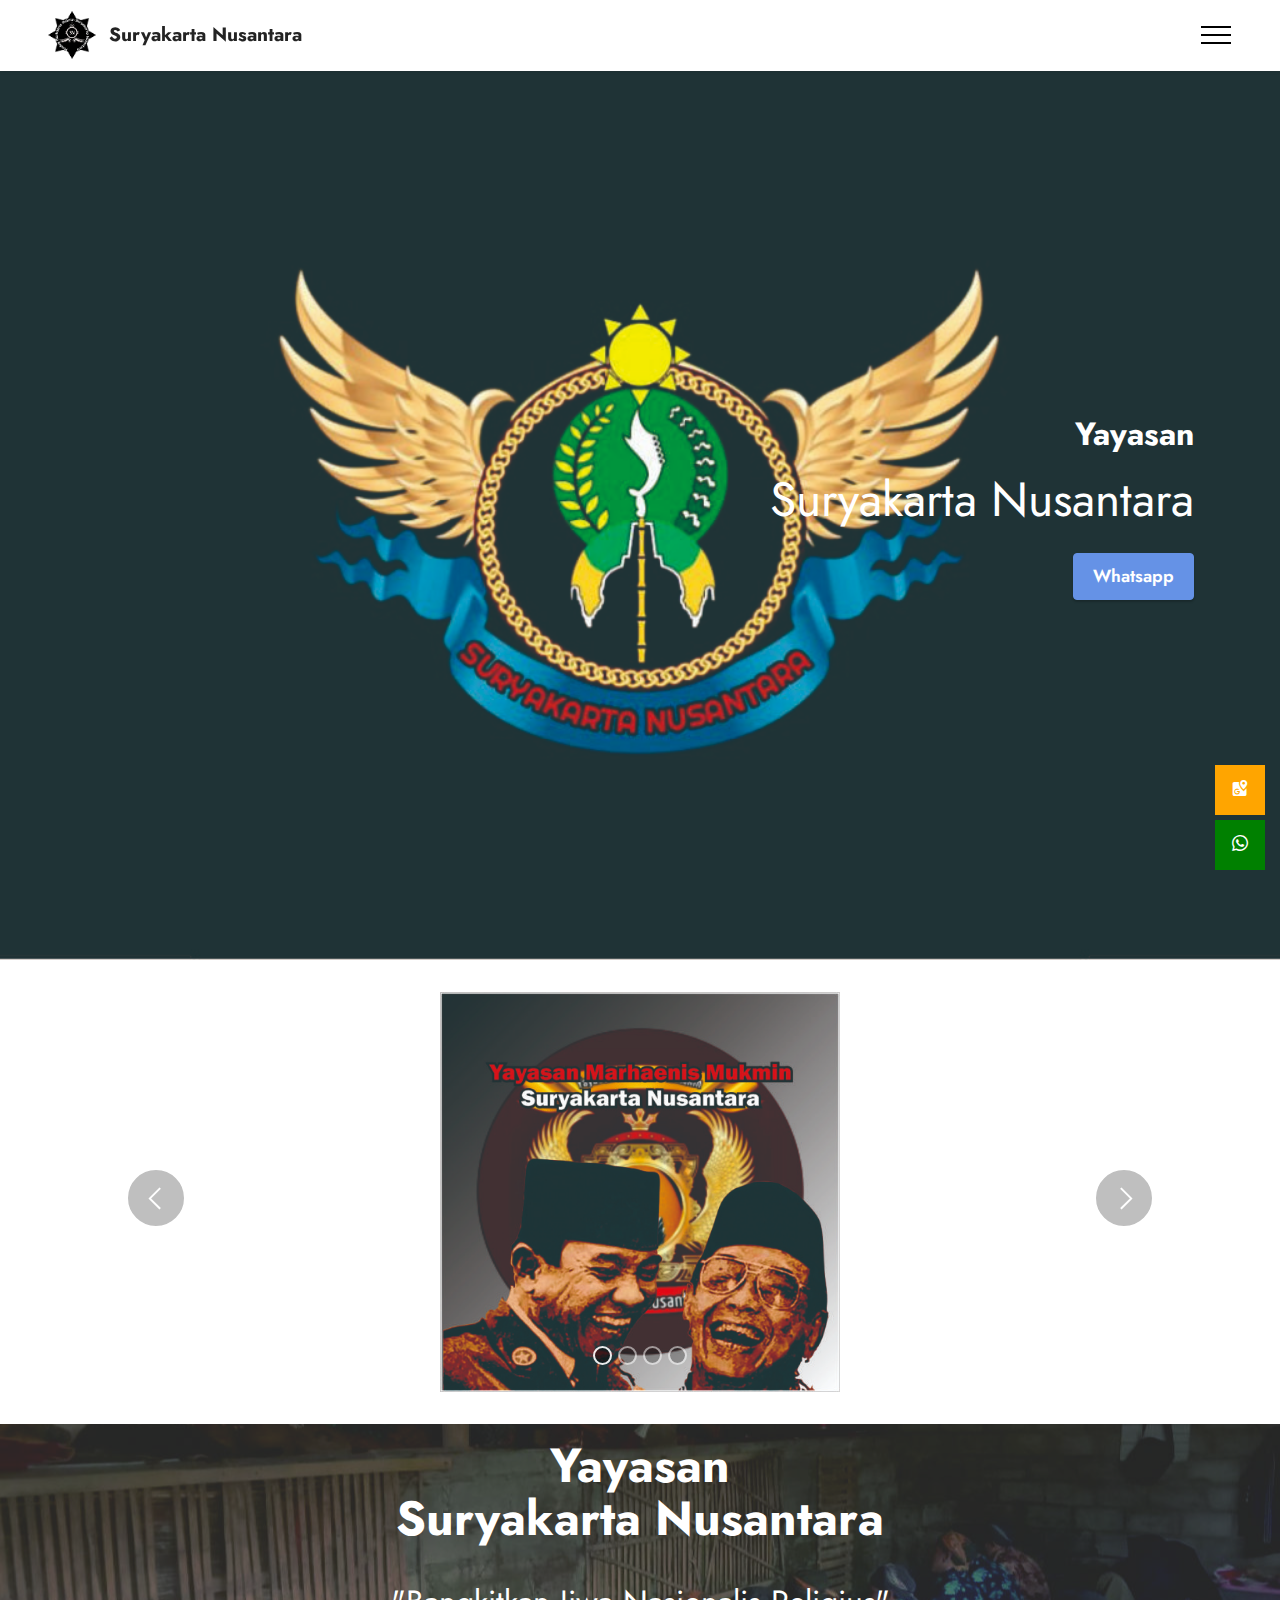
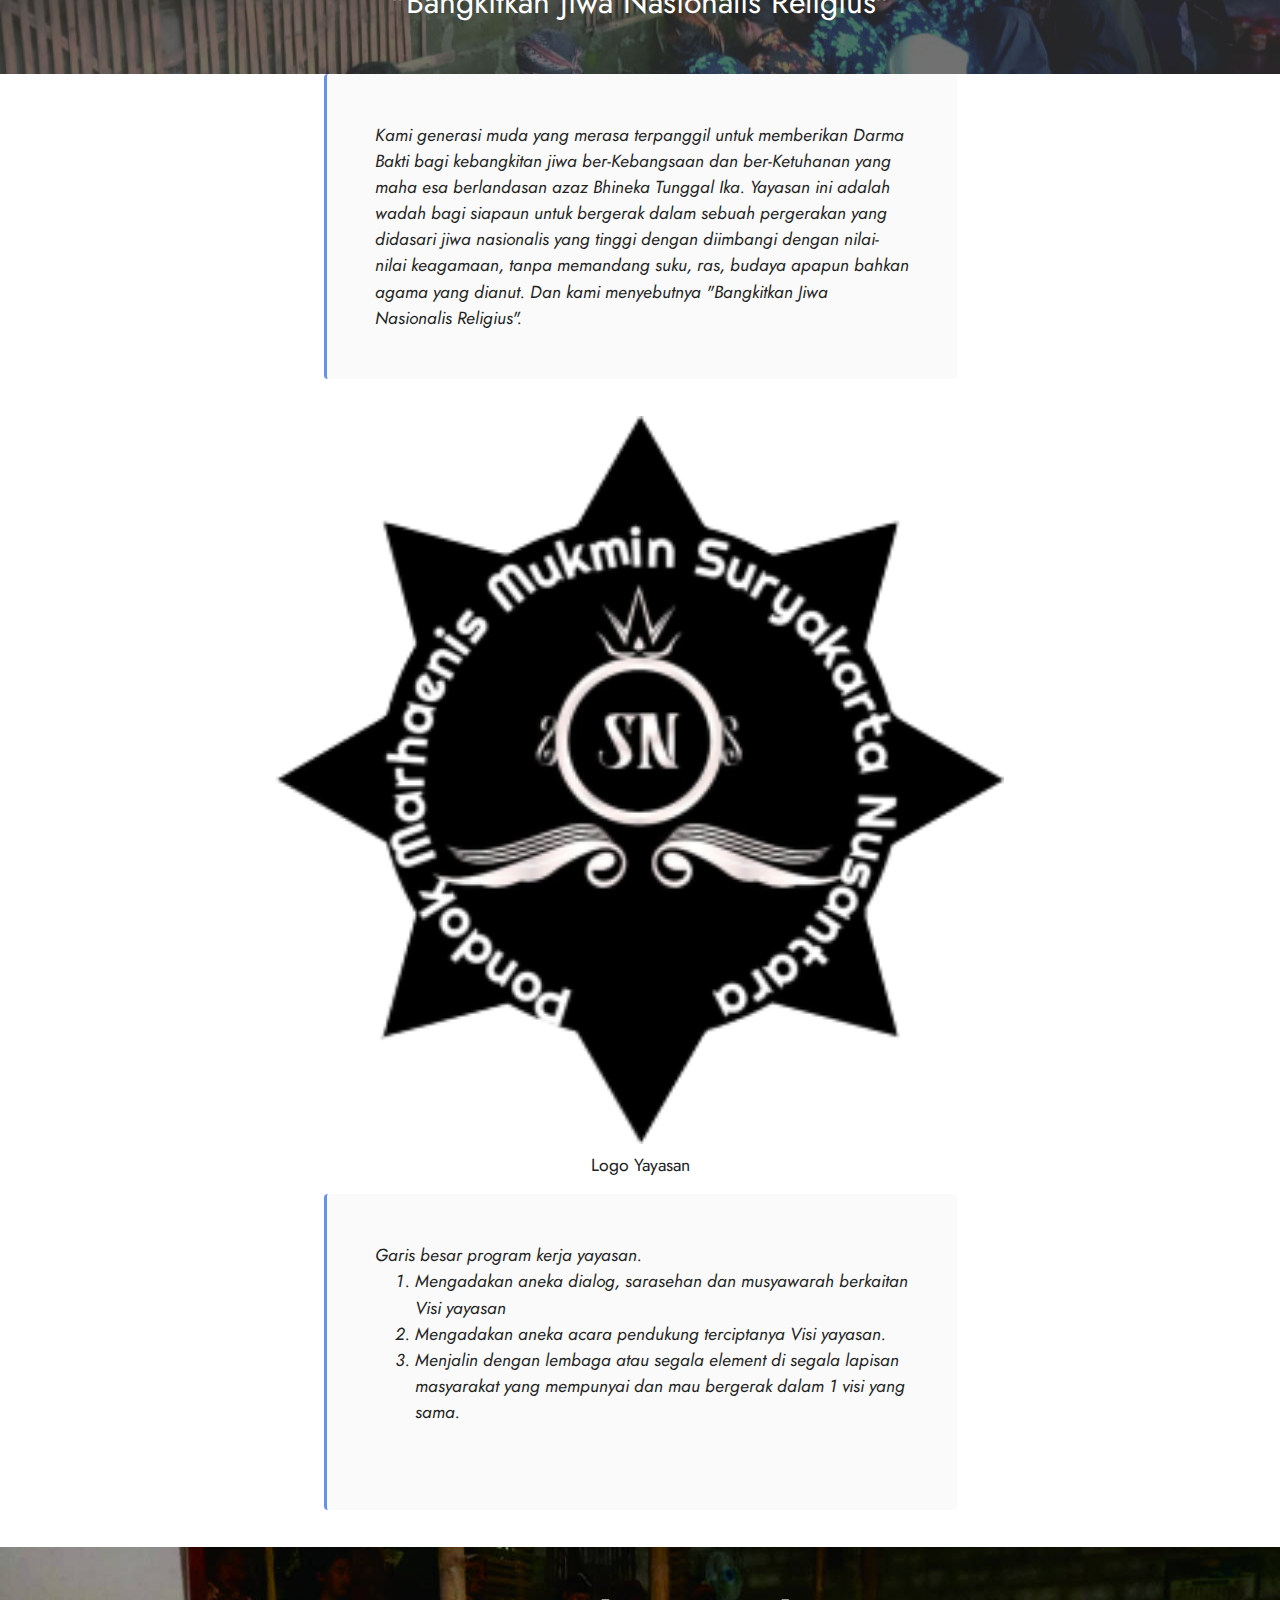
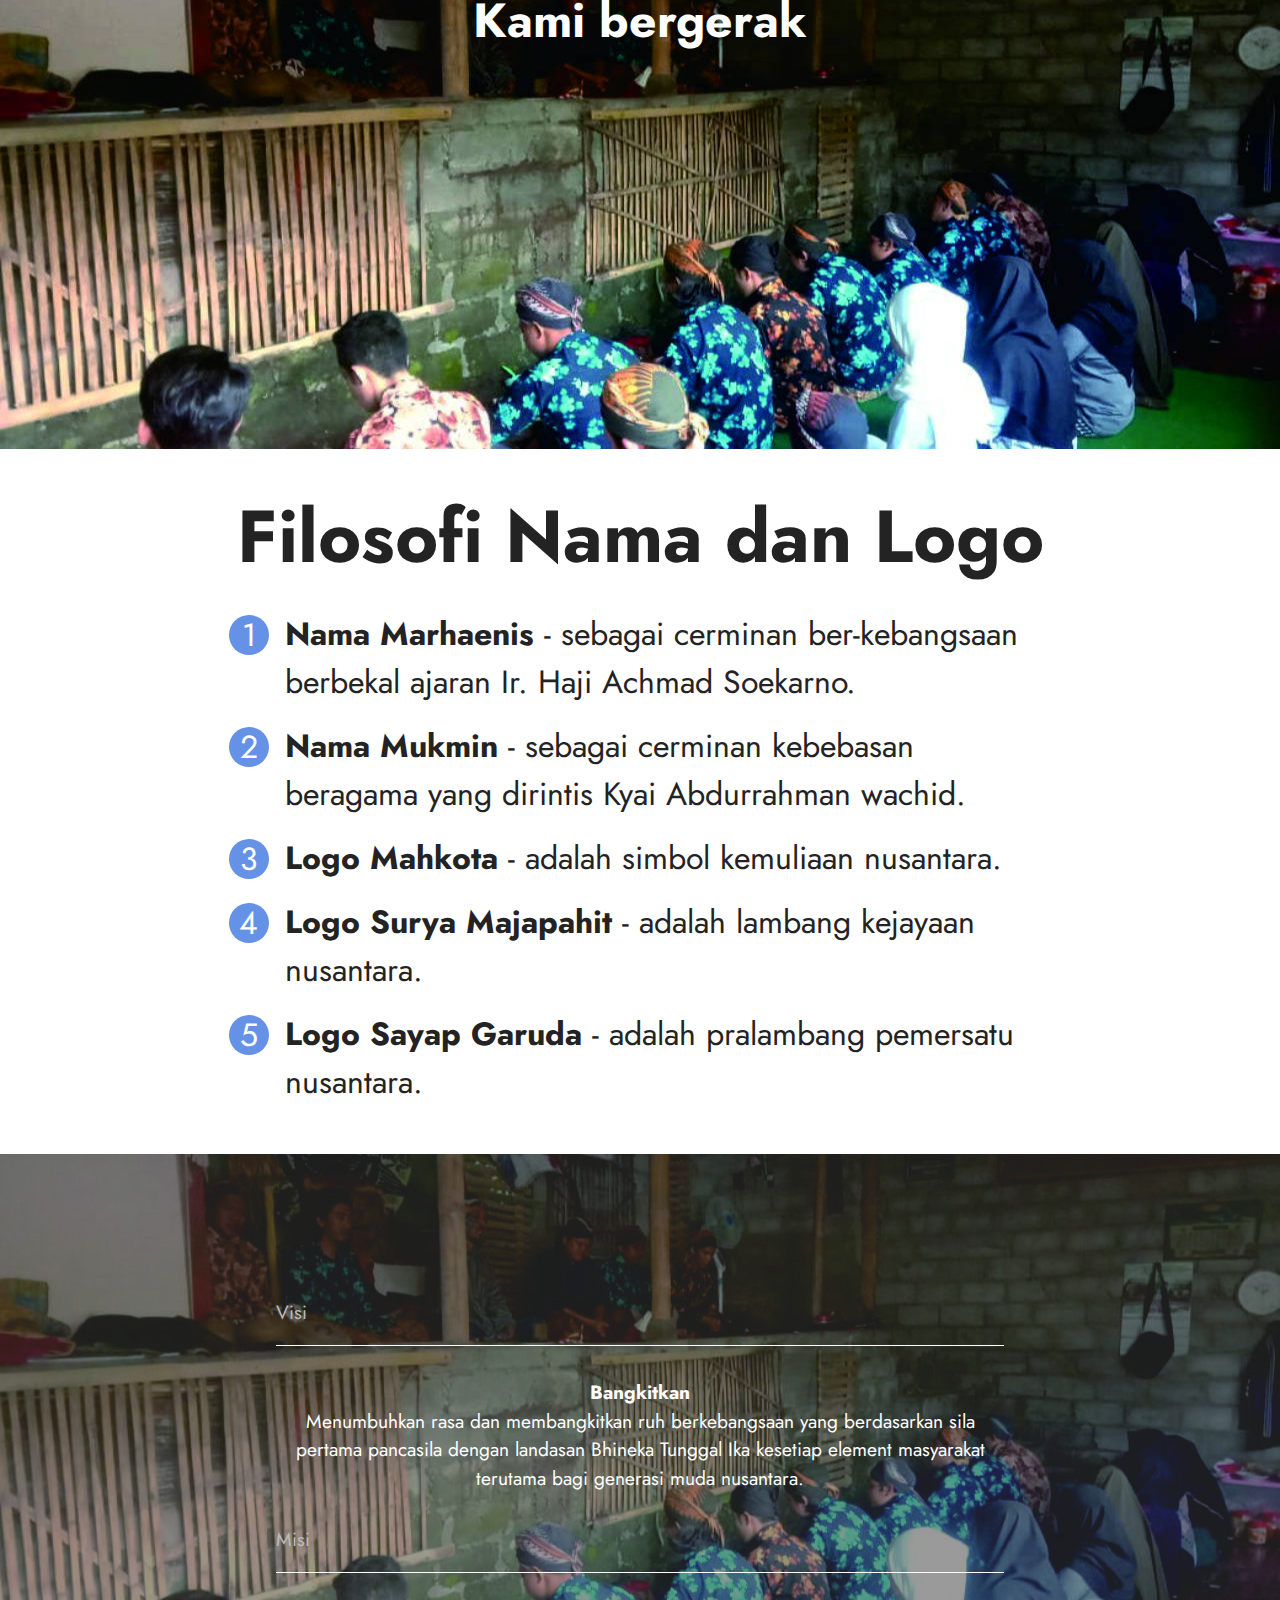
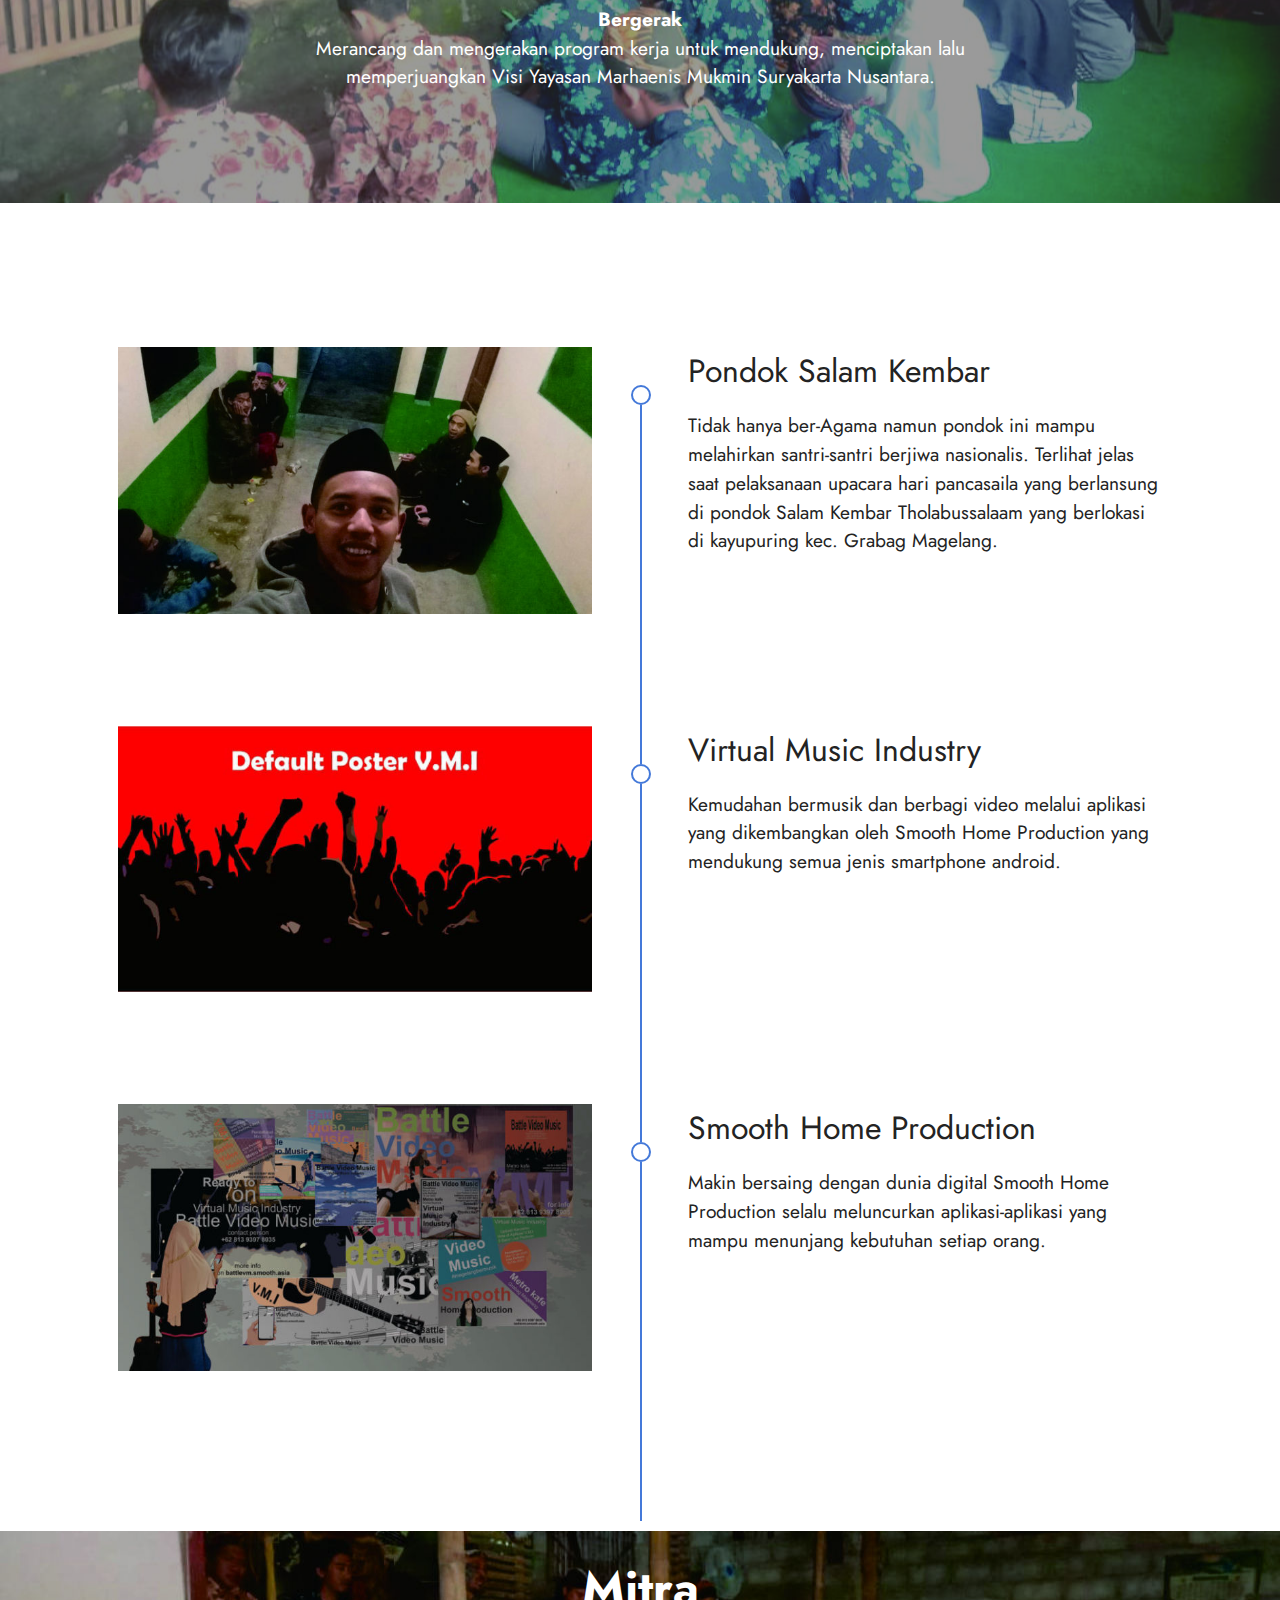
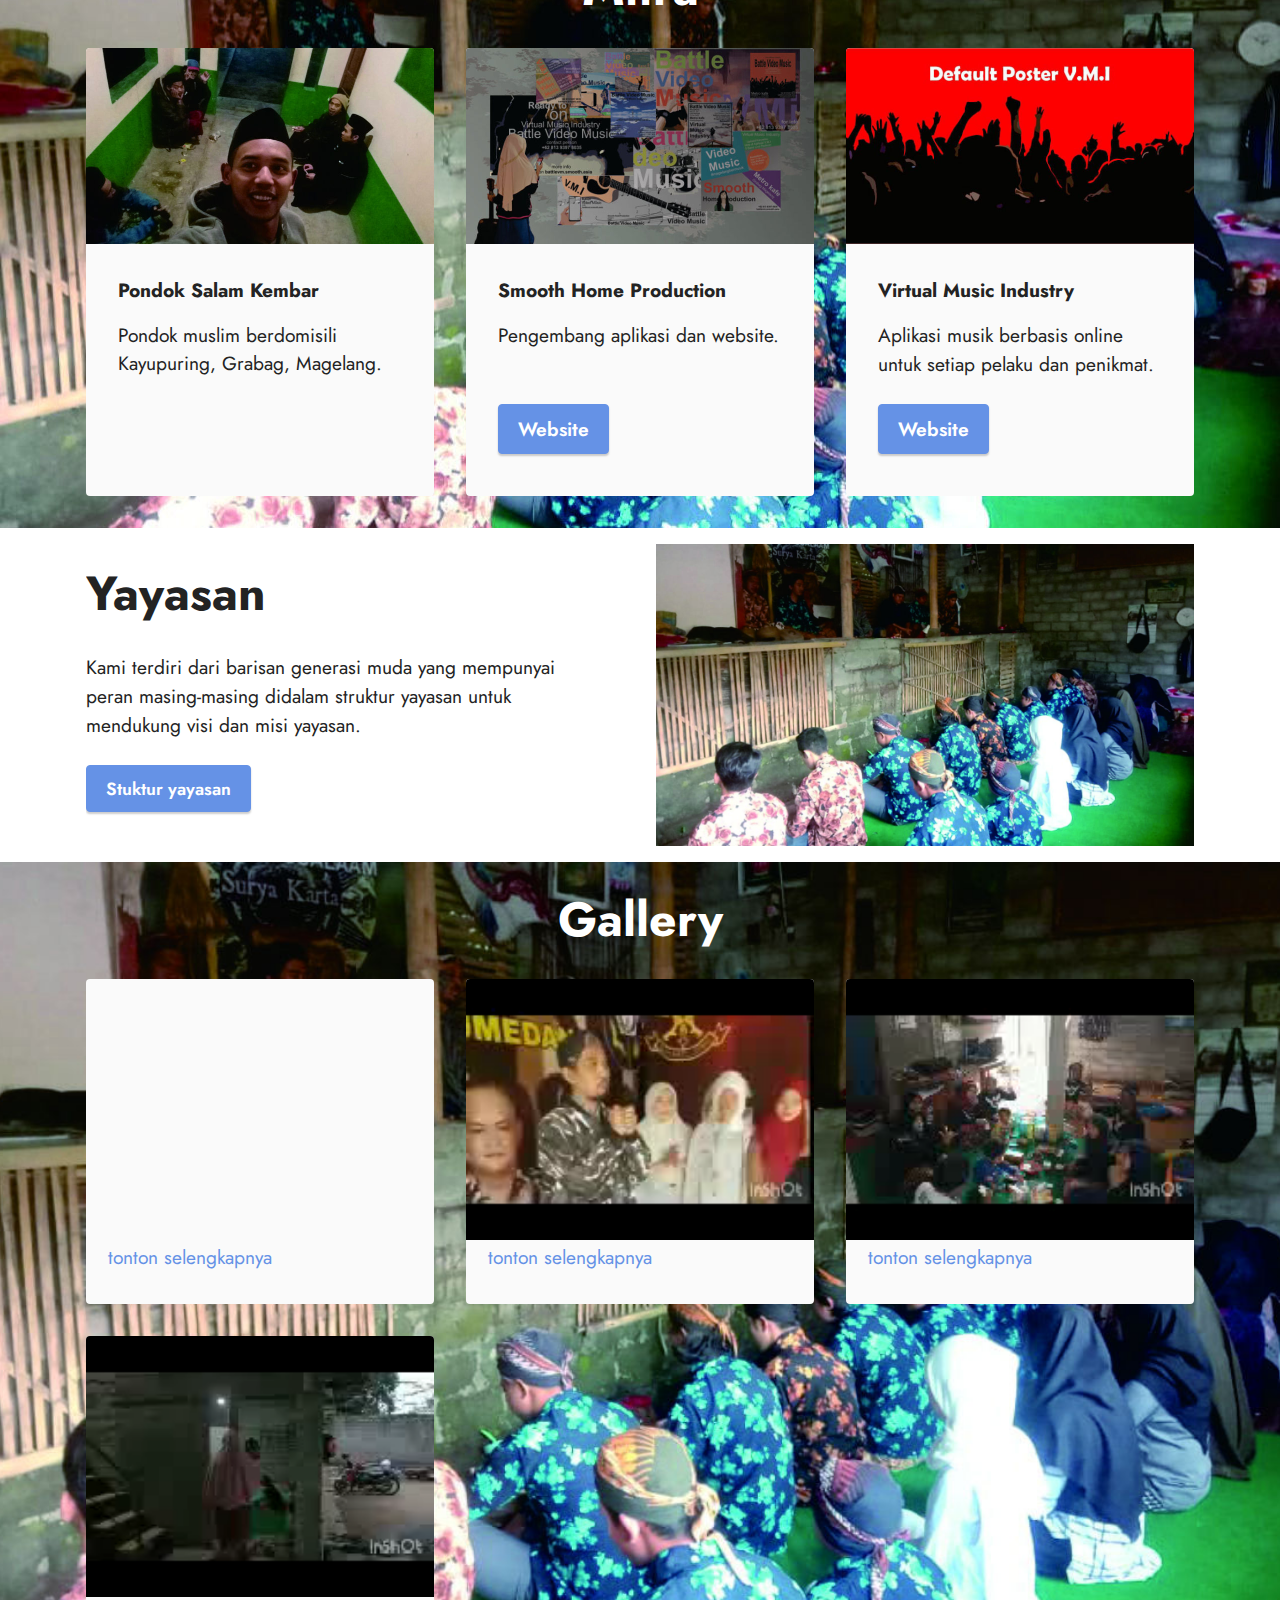
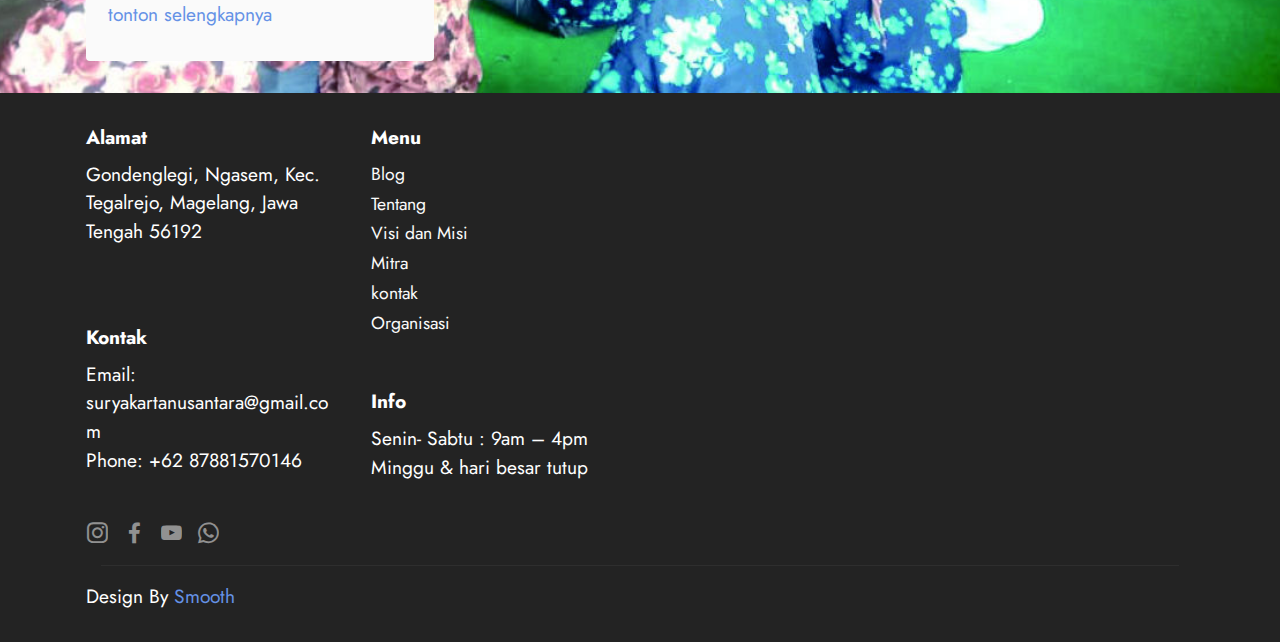
==== commit 24f694c3: "Update index.html" ====
--- a/index.html
+++ b/index.html
@@ -11,7 +11,7 @@
     <title>Yayasan Marhaenis Mukmin | Suryakarta Nusantara</title>
     <meta itemprop="name" content="Yayasan Marhaenis Mukmin | Suryakarta Nusantara">
     <meta itemprop="description" content="Yayasan Marhaenis Mukmin | Suryakarta Nusantara &amp; Kami generasi muda yang merasa terpanggil untuk memberikan Darma Bakti bagi kebangkitan jiwa ber-Kebangsaan dan ber-Ketuhanan yang maha esa berlandasan azaz Bhineka Tunggal Ika. Yayasan ini adalah wadah bagi siapaun untuk bergerak dalam sebuah pergerakan yang didasari jiwa nasionalis yang tinggi dengan diimbangi dengan nilai-nilai keagamaan, tanpa memandang suku, ras, budaya apapun bahkan agama yang dianut. Dan kami menyebutnya Bangkitkan Jiwa Nasionalis Religius">
-    <meta itemprop="image" content="https://suryakarta.github.io/home/assets/images/index-meta.jpg">
+    <meta itemprop="image" content="/assets/images/index-meta.jpg">
     <meta property="og:url" content="https://suryakarta.github.io/home/">
     <meta property="og:type" content="website">
     <meta property="og:title" content="Yayasan Marhaenis Mukmin | Suryakarta Nusantara">
@@ -21,8 +21,8 @@
     <meta name="twitter:title" content="Yayasan Marhaenis Mukmin | Suryakarta Nusantara">
     <meta name="twitter:description" content="Yayasan Marhaenis Mukmin | Suryakarta Nusantara &amp; Kami generasi muda yang merasa terpanggil untuk memberikan Darma Bakti bagi kebangkitan jiwa ber-Kebangsaan dan ber-Ketuhanan yang maha esa berlandasan azaz Bhineka Tunggal Ika. Yayasan ini adalah wadah bagi siapaun untuk bergerak dalam sebuah pergerakan yang didasari jiwa nasionalis yang tinggi dengan diimbangi dengan nilai-nilai keagamaan, tanpa memandang suku, ras, budaya apapun bahkan agama yang dianut. Dan kami menyebutnya Bangkitkan Jiwa Nasionalis Religius">
     <meta name="twitter:image" content="assets/images/index-meta.jpg">
-    <link rel="stylesheet" href="https://suryakarta.github.io/home/assets/web/assets/mobirise-icons2/mobirise2.css">
-    <link rel="stylesheet" href="https://suryakarta.github.io/home/assets/tether/tether.min.css">
+    <link rel="stylesheet" href="/assets/web/assets/mobirise-icons2/mobirise2.css">
+    <link rel="stylesheet" href="/assets/tether/tether.min.css">
     <link rel="stylesheet" href="assets/bootstrap/css/bootstrap.min.css">
     <link rel="stylesheet" href="assets/bootstrap/css/bootstrap-grid.min.css">
     <link rel="stylesheet" href="assets/bootstrap/css/bootstrap-reboot.min.css">
--- a/assets/web/assets/mobirise-icons2/mobirise2.css
+++ b/assets/web/assets/mobirise-icons2/mobirise2.css
@@ -0,0 +1,498 @@
+@font-face {
+  font-family: 'Moririse2';
+  font-display: swap;
+  src:  url('mobirise2.eot?f2bix4');
+  src:  url('mobirise2.eot?f2bix4#iefix') format('embedded-opentype'),
+    url('mobirise2.ttf?f2bix4') format('truetype'),
+    url('mobirise2.woff?f2bix4') format('woff'),
+    url('mobirise2.svg?f2bix4#mobirise2') format('svg');
+  font-weight: normal;
+  font-style: normal;
+}
+
+[class^="mobi-"], [class*=" mobi-"] {
+  /* use !important to prevent issues with browser extensions that change fonts */
+  font-family: 'Moririse2' !important;
+  speak: none;
+  font-style: normal;
+  font-weight: normal;
+  font-variant: normal;
+  text-transform: none;
+  line-height: 1;
+
+  /* Better Font Rendering =========== */
+  -webkit-font-smoothing: antialiased;
+  -moz-osx-font-smoothing: grayscale;
+}
+
+.mobi-mbri-add-submenu:before {
+  content: "\e900";
+}
+.mobi-mbri-alert:before {
+  content: "\e901";
+}
+.mobi-mbri-align-center:before {
+  content: "\e902";
+}
+.mobi-mbri-align-justify:before {
+  content: "\e903";
+}
+.mobi-mbri-align-left:before {
+  content: "\e904";
+}
+.mobi-mbri-align-right:before {
+  content: "\e905";
+}
+.mobi-mbri-android:before {
+  content: "\e906";
+}
+.mobi-mbri-apple:before {
+  content: "\e907";
+}
+.mobi-mbri-arrow-down:before {
+  content: "\e908";
+}
+.mobi-mbri-arrow-next:before {
+  content: "\e909";
+}
+.mobi-mbri-arrow-prev:before {
+  content: "\e90a";
+}
+.mobi-mbri-arrow-up:before {
+  content: "\e90b";
+}
+.mobi-mbri-bold:before {
+  content: "\e90c";
+}
+.mobi-mbri-bookmark:before {
+  content: "\e90d";
+}
+.mobi-mbri-bootstrap:before {
+  content: "\e90e";
+}
+.mobi-mbri-briefcase:before {
+  content: "\e90f";
+}
+.mobi-mbri-browse:before {
+  content: "\e910";
+}
+.mobi-mbri-bulleted-list:before {
+  content: "\e911";
+}
+.mobi-mbri-calendar:before {
+  content: "\e912";
+}
+.mobi-mbri-camera:before {
+  content: "\e913";
+}
+.mobi-mbri-cart-add:before {
+  content: "\e914";
+}
+.mobi-mbri-cart-full:before {
+  content: "\e915";
+}
+.mobi-mbri-cash:before {
+  content: "\e916";
+}
+.mobi-mbri-change-style:before {
+  content: "\e917";
+}
+.mobi-mbri-chat:before {
+  content: "\e918";
+}
+.mobi-mbri-clock:before {
+  content: "\e919";
+}
+.mobi-mbri-close:before {
+  content: "\e91a";
+}
+.mobi-mbri-cloud:before {
+  content: "\e91b";
+}
+.mobi-mbri-code:before {
+  content: "\e91c";
+}
+.mobi-mbri-contact-form:before {
+  content: "\e91d";
+}
+.mobi-mbri-credit-card:before {
+  content: "\e91e";
+}
+.mobi-mbri-cursor-click:before {
+  content: "\e91f";
+}
+.mobi-mbri-cust-feedback:before {
+  content: "\e920";
+}
+.mobi-mbri-database:before {
+  content: "\e921";
+}
+.mobi-mbri-delivery:before {
+  content: "\e922";
+}
+.mobi-mbri-desktop:before {
+  content: "\e923";
+}
+.mobi-mbri-devices:before {
+  content: "\e924";
+}
+.mobi-mbri-down:before {
+  content: "\e925";
+}
+.mobi-mbri-download-2:before {
+  content: "\e926";
+}
+.mobi-mbri-download:before {
+  content: "\e927";
+}
+.mobi-mbri-drag-n-drop-2:before {
+  content: "\e928";
+}
+.mobi-mbri-drag-n-drop:before {
+  content: "\e929";
+}
+.mobi-mbri-edit-2:before {
+  content: "\e92a";
+}
+.mobi-mbri-edit:before {
+  content: "\e92b";
+}
+.mobi-mbri-error:before {
+  content: "\e92c";
+}
+.mobi-mbri-extension:before {
+  content: "\e92d";
+}
+.mobi-mbri-features:before {
+  content: "\e92e";
+}
+.mobi-mbri-file:before {
+  content: "\e92f";
+}
+.mobi-mbri-flag:before {
+  content: "\e930";
+}
+.mobi-mbri-folder:before {
+  content: "\e931";
+}
+.mobi-mbri-gift:before {
+  content: "\e932";
+}
+.mobi-mbri-github:before {
+  content: "\e933";
+}
+.mobi-mbri-globe-2:before {
+  content: "\e934";
+}
+.mobi-mbri-globe:before {
+  content: "\e935";
+}
+.mobi-mbri-growing-chart:before {
+  content: "\e936";
+}
+.mobi-mbri-hearth:before {
+  content: "\e937";
+}
+.mobi-mbri-help:before {
+  content: "\e938";
+}
+.mobi-mbri-home:before {
+  content: "\e939";
+}
+.mobi-mbri-hot-cup:before {
+  content: "\e93a";
+}
+.mobi-mbri-idea:before {
+  content: "\e93b";
+}
+.mobi-mbri-image-gallery:before {
+  content: "\e93c";
+}
+.mobi-mbri-image-slider:before {
+  content: "\e93d";
+}
+.mobi-mbri-info:before {
+  content: "\e93e";
+}
+.mobi-mbri-italic:before {
+  content: "\e93f";
+}
+.mobi-mbri-key:before {
+  content: "\e940";
+}
+.mobi-mbri-laptop:before {
+  content: "\e941";
+}
+.mobi-mbri-layers:before {
+  content: "\e942";
+}
+.mobi-mbri-left-right:before {
+  content: "\e943";
+}
+.mobi-mbri-left:before {
+  content: "\e944";
+}
+.mobi-mbri-letter:before {
+  content: "\e945";
+}
+.mobi-mbri-like:before {
+  content: "\e946";
+}
+.mobi-mbri-link:before {
+  content: "\e947";
+}
+.mobi-mbri-lock:before {
+  content: "\e948";
+}
+.mobi-mbri-login:before {
+  content: "\e949";
+}
+.mobi-mbri-logout:before {
+  content: "\e94a";
+}
+.mobi-mbri-magic-stick:before {
+  content: "\e94b";
+}
+.mobi-mbri-map-pin:before {
+  content: "\e94c";
+}
+.mobi-mbri-menu:before {
+  content: "\e94d";
+}
+.mobi-mbri-mobile-2:before {
+  content: "\e94e";
+}
+.mobi-mbri-mobile-horizontal:before {
+  content: "\e94f";
+}
+.mobi-mbri-mobile:before {
+  content: "\e950";
+}
+.mobi-mbri-mobirise:before {
+  content: "\e951";
+}
+.mobi-mbri-more-horizontal:before {
+  content: "\e952";
+}
+.mobi-mbri-more-vertical:before {
+  content: "\e953";
+}
+.mobi-mbri-music:before {
+  content: "\e954";
+}
+.mobi-mbri-new-file:before {
+  content: "\e955";
+}
+.mobi-mbri-numbered-list:before {
+  content: "\e956";
+}
+.mobi-mbri-opened-folder:before {
+  content: "\e957";
+}
+.mobi-mbri-pages:before {
+  content: "\e958";
+}
+.mobi-mbri-paper-plane:before {
+  content: "\e959";
+}
+.mobi-mbri-paperclip:before {
+  content: "\e95a";
+}
+.mobi-mbri-phone:before {
+  content: "\e95b";
+}
+.mobi-mbri-photo:before {
+  content: "\e95c";
+}
+.mobi-mbri-photos:before {
+  content: "\e95d";
+}
+.mobi-mbri-pin:before {
+  content: "\e95e";
+}
+.mobi-mbri-play:before {
+  content: "\e95f";
+}
+.mobi-mbri-plus:before {
+  content: "\e960";
+}
+.mobi-mbri-preview:before {
+  content: "\e961";
+}
+.mobi-mbri-print:before {
+  content: "\e962";
+}
+.mobi-mbri-protect:before {
+  content: "\e963";
+}
+.mobi-mbri-question:before {
+  content: "\e964";
+}
+.mobi-mbri-quote-left:before {
+  content: "\e965";
+}
+.mobi-mbri-quote-right:before {
+  content: "\e966";
+}
+.mobi-mbri-redo:before {
+  content: "\e967";
+}
+.mobi-mbri-refresh:before {
+  content: "\e968";
+}
+.mobi-mbri-responsive-2:before {
+  content: "\e969";
+}
+.mobi-mbri-responsive:before {
+  content: "\e96a";
+}
+.mobi-mbri-right:before {
+  content: "\e96b";
+}
+.mobi-mbri-rocket:before {
+  content: "\e96c";
+}
+.mobi-mbri-sad-face:before {
+  content: "\e96d";
+}
+.mobi-mbri-sale:before {
+  content: "\e96e";
+}
+.mobi-mbri-save:before {
+  content: "\e96f";
+}
+.mobi-mbri-search:before {
+  content: "\e970";
+}
+.mobi-mbri-setting-2:before {
+  content: "\e971";
+}
+.mobi-mbri-setting-3:before {
+  content: "\e972";
+}
+.mobi-mbri-setting:before {
+  content: "\e973";
+}
+.mobi-mbri-share:before {
+  content: "\e974";
+}
+.mobi-mbri-shopping-bag:before {
+  content: "\e975";
+}
+.mobi-mbri-shopping-basket:before {
+  content: "\e976";
+}
+.mobi-mbri-shopping-cart:before {
+  content: "\e977";
+}
+.mobi-mbri-sites:before {
+  content: "\e978";
+}
+.mobi-mbri-smile-face:before {
+  content: "\e979";
+}
+.mobi-mbri-speed:before {
+  content: "\e97a";
+}
+.mobi-mbri-star:before {
+  content: "\e97b";
+}
+.mobi-mbri-success:before {
+  content: "\e97c";
+}
+.mobi-mbri-sun:before {
+  content: "\e97d";
+}
+.mobi-mbri-sun2:before {
+  content: "\e97e";
+}
+.mobi-mbri-tablet-vertical:before {
+  content: "\e97f";
+}
+.mobi-mbri-tablet:before {
+  content: "\e980";
+}
+.mobi-mbri-target:before {
+  content: "\e981";
+}
+.mobi-mbri-timer:before {
+  content: "\e982";
+}
+.mobi-mbri-to-ftp:before {
+  content: "\e983";
+}
+.mobi-mbri-to-local-drive:before {
+  content: "\e984";
+}
+.mobi-mbri-touch-swipe:before {
+  content: "\e985";
+}
+.mobi-mbri-touch:before {
+  content: "\e986";
+}
+.mobi-mbri-trash:before {
+  content: "\e987";
+}
+.mobi-mbri-underline:before {
+  content: "\e988";
+}
+.mobi-mbri-undo:before {
+  content: "\e989";
+}
+.mobi-mbri-unlink:before {
+  content: "\e98a";
+}
+.mobi-mbri-unlock:before {
+  content: "\e98b";
+}
+.mobi-mbri-up-down:before {
+  content: "\e98c";
+}
+.mobi-mbri-up:before {
+  content: "\e98d";
+}
+.mobi-mbri-update:before {
+  content: "\e98e";
+}
+.mobi-mbri-upload-2:before {
+  content: "\e98f";
+}
+.mobi-mbri-upload:before {
+  content: "\e990";
+}
+.mobi-mbri-user-2:before {
+  content: "\e991";
+}
+.mobi-mbri-user:before {
+  content: "\e992";
+}
+.mobi-mbri-users:before {
+  content: "\e993";
+}
+.mobi-mbri-video-play:before {
+  content: "\e994";
+}
+.mobi-mbri-video:before {
+  content: "\e995";
+}
+.mobi-mbri-watch:before {
+  content: "\e996";
+}
+.mobi-mbri-website-theme-2:before {
+  content: "\e997";
+}
+.mobi-mbri-website-theme:before {
+  content: "\e998";
+}
+.mobi-mbri-wifi:before {
+  content: "\e999";
+}
+.mobi-mbri-windows:before {
+  content: "\e99a";
+}
+.mobi-mbri-zoom-in:before {
+  content: "\e99b";
+}
+.mobi-mbri-zoom-out:before {
+  content: "\e99c";
+}
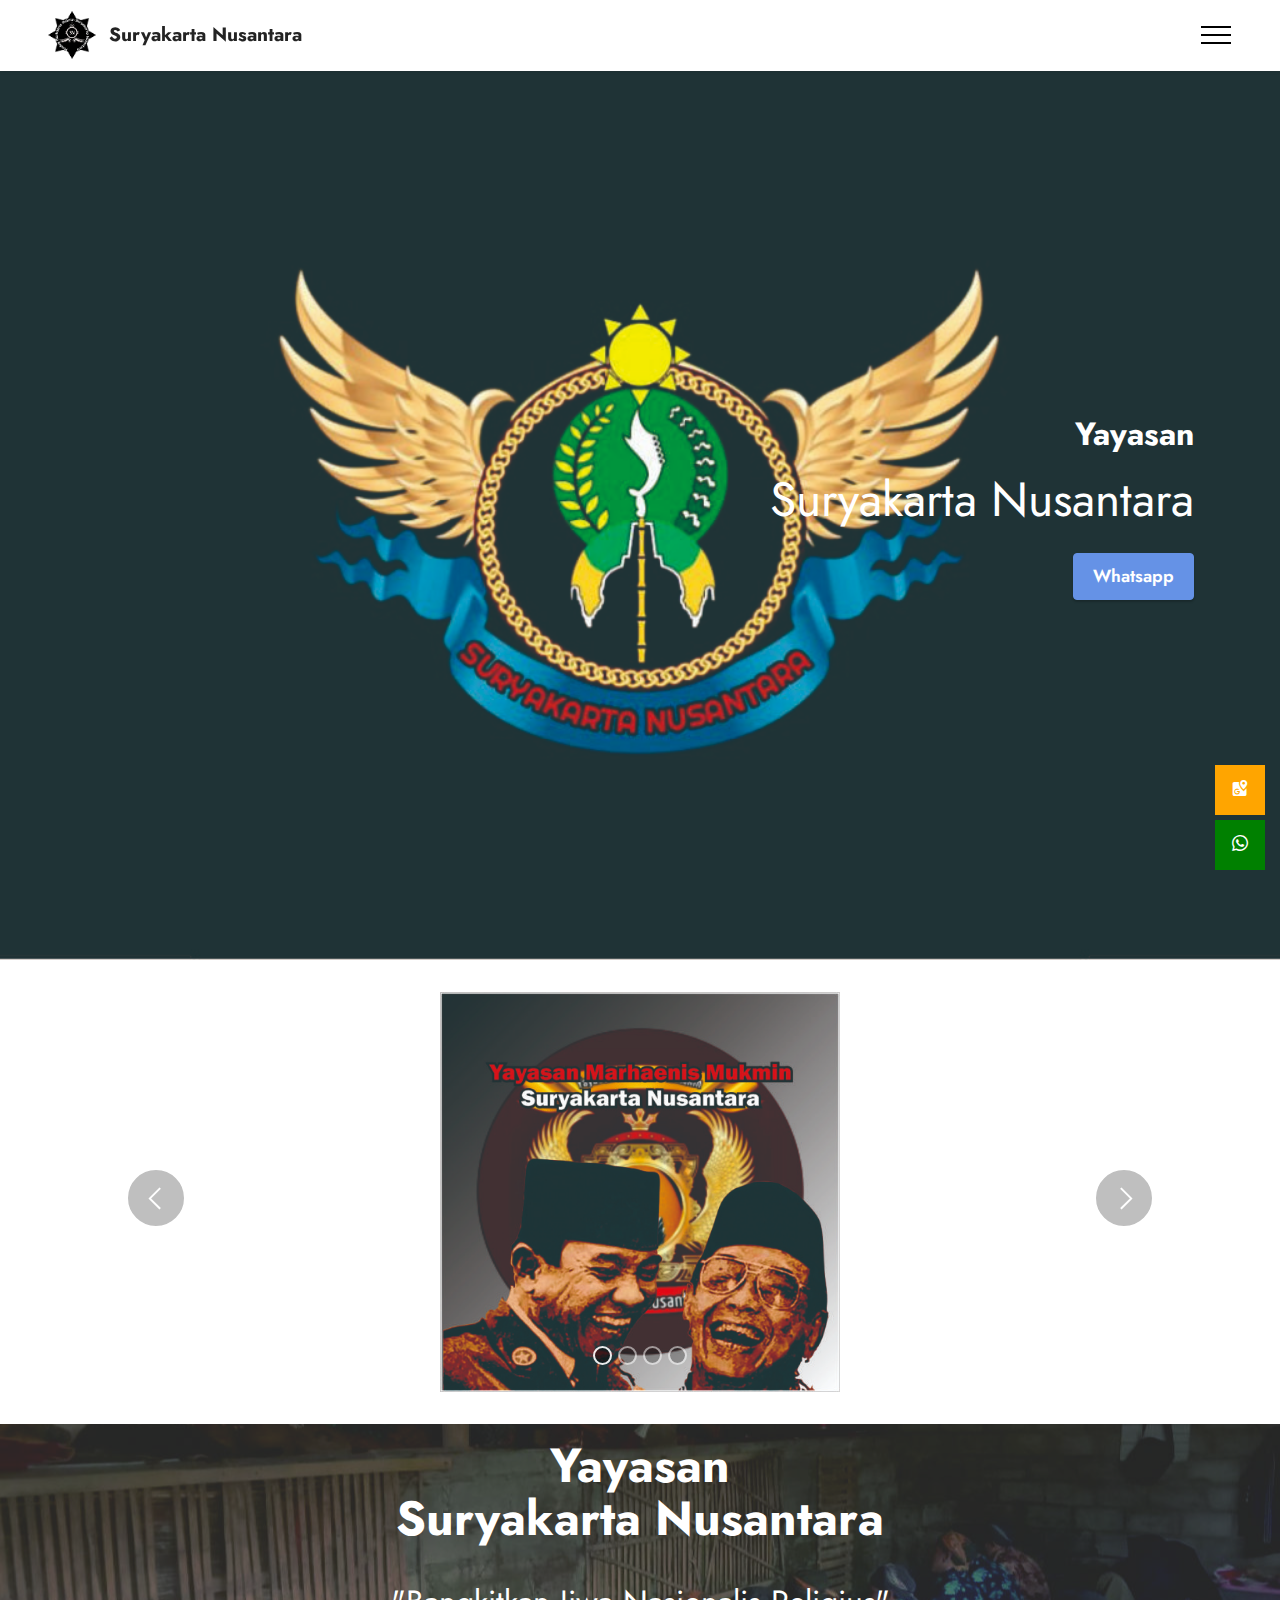
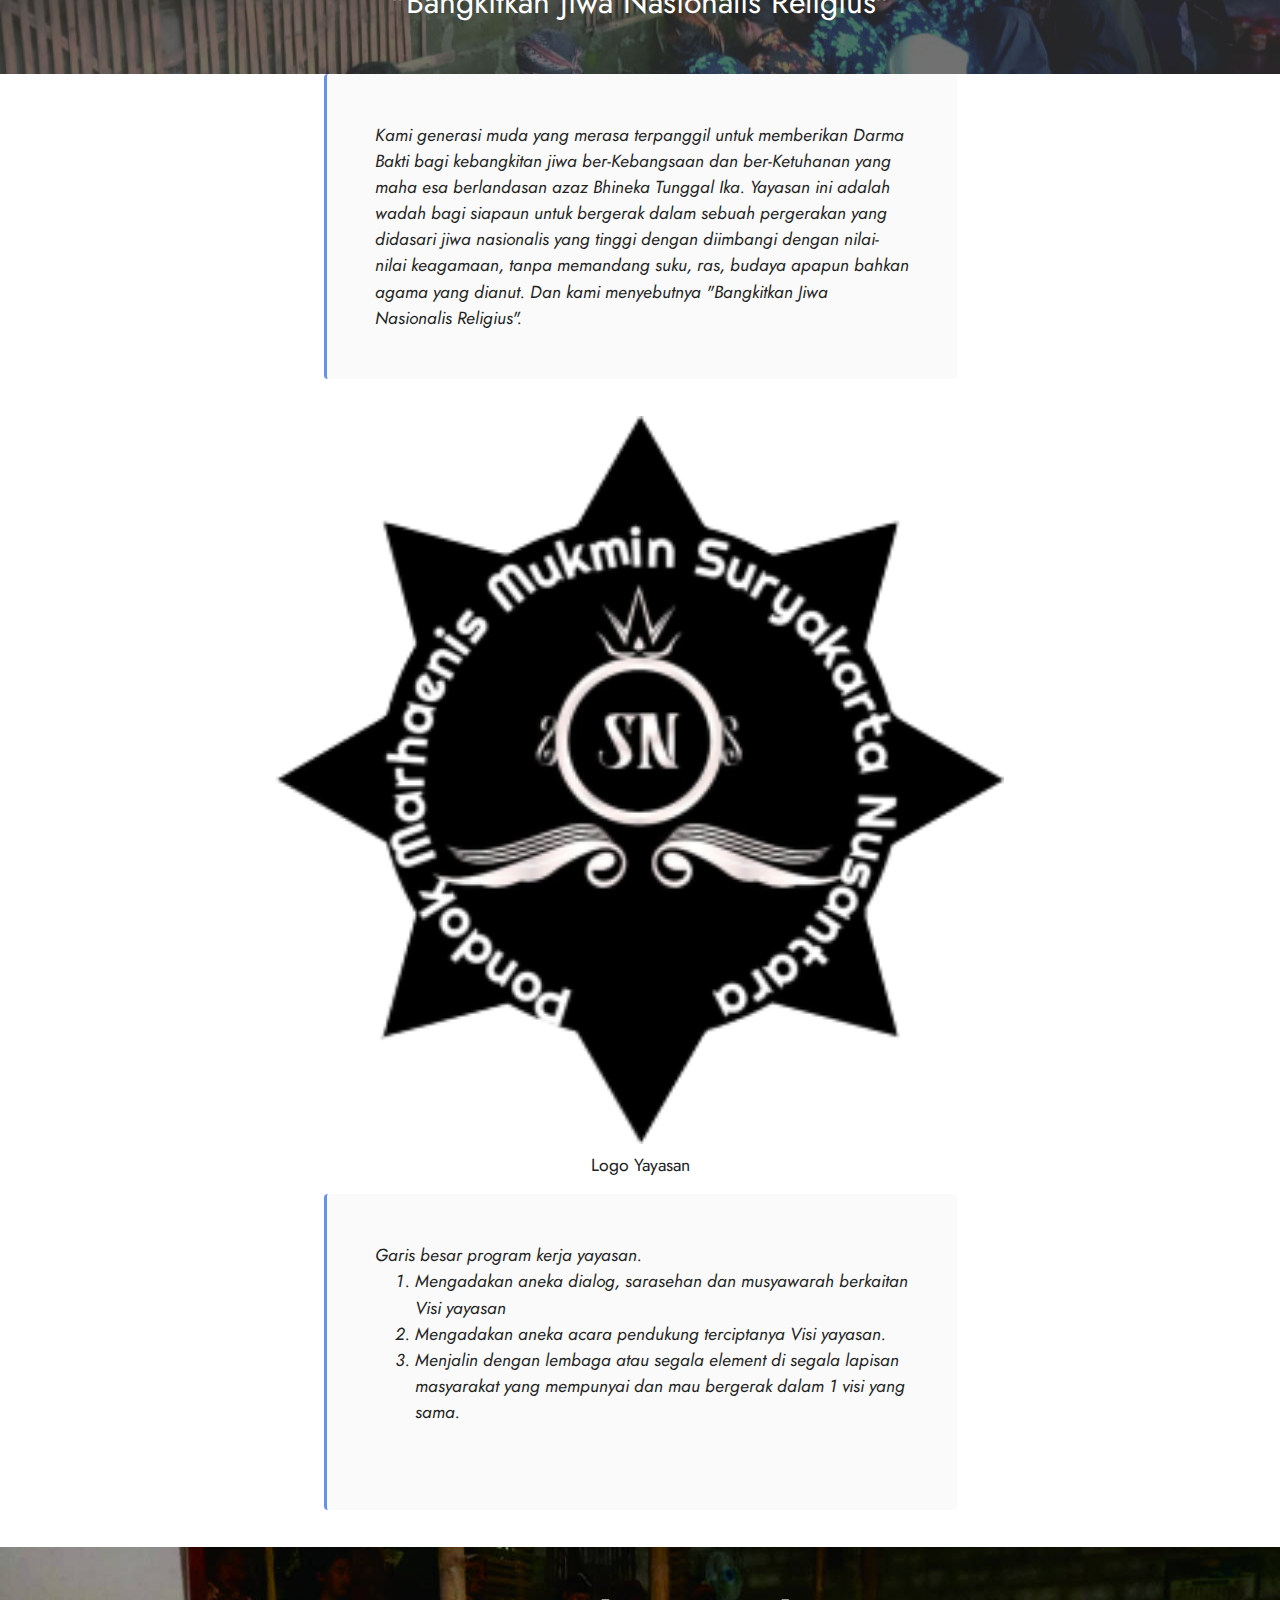
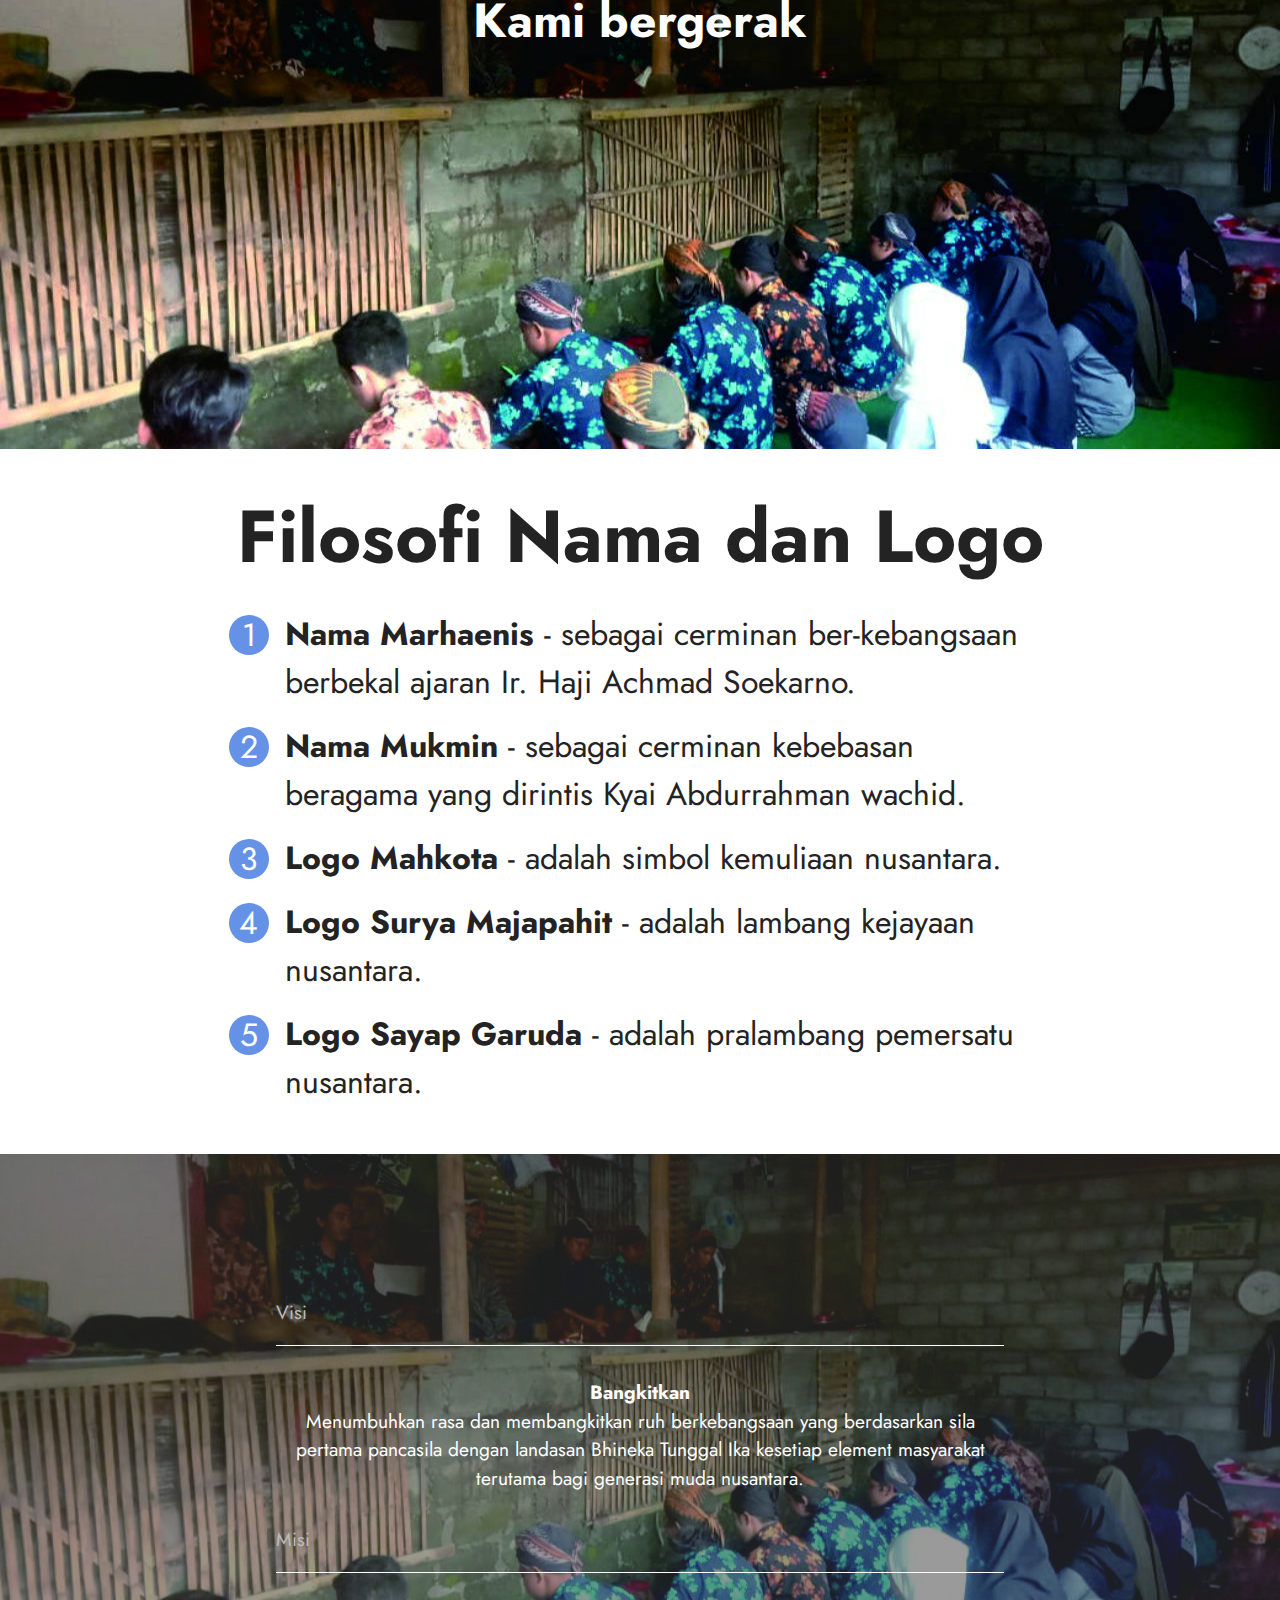
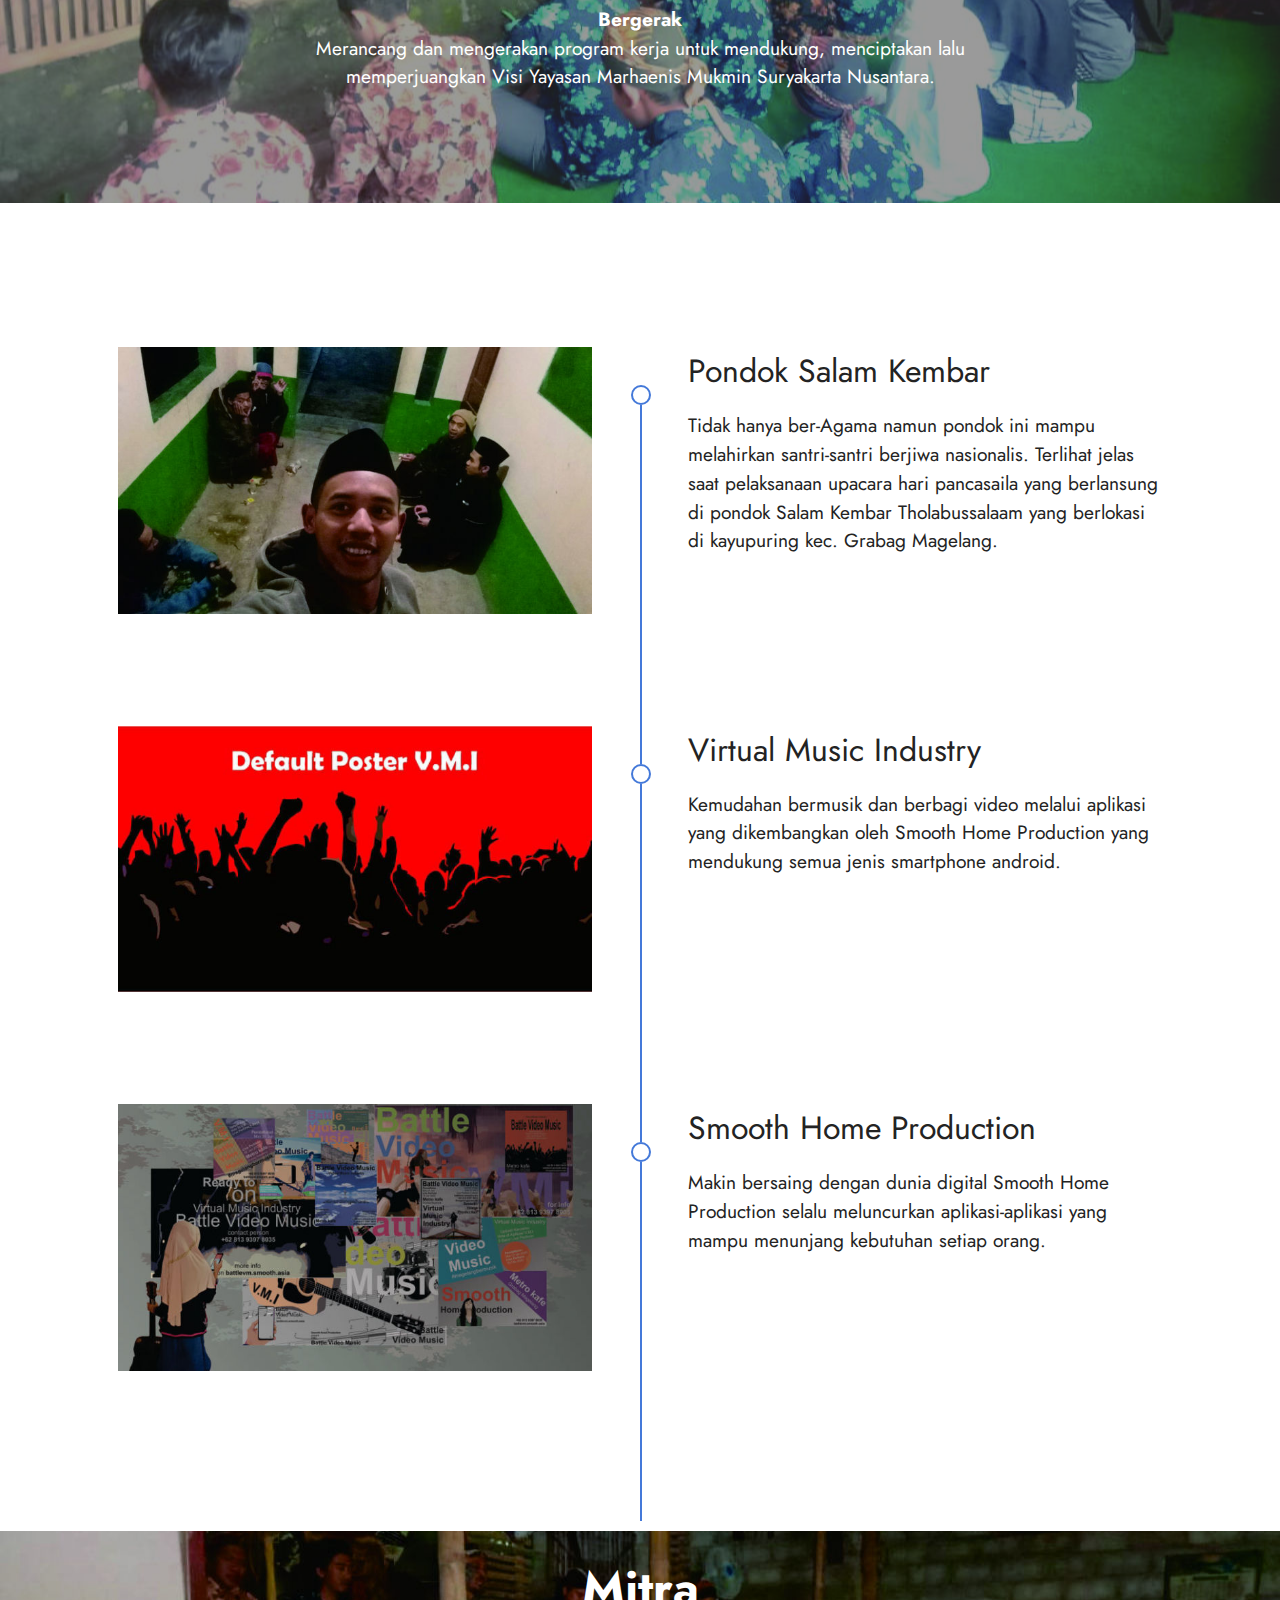
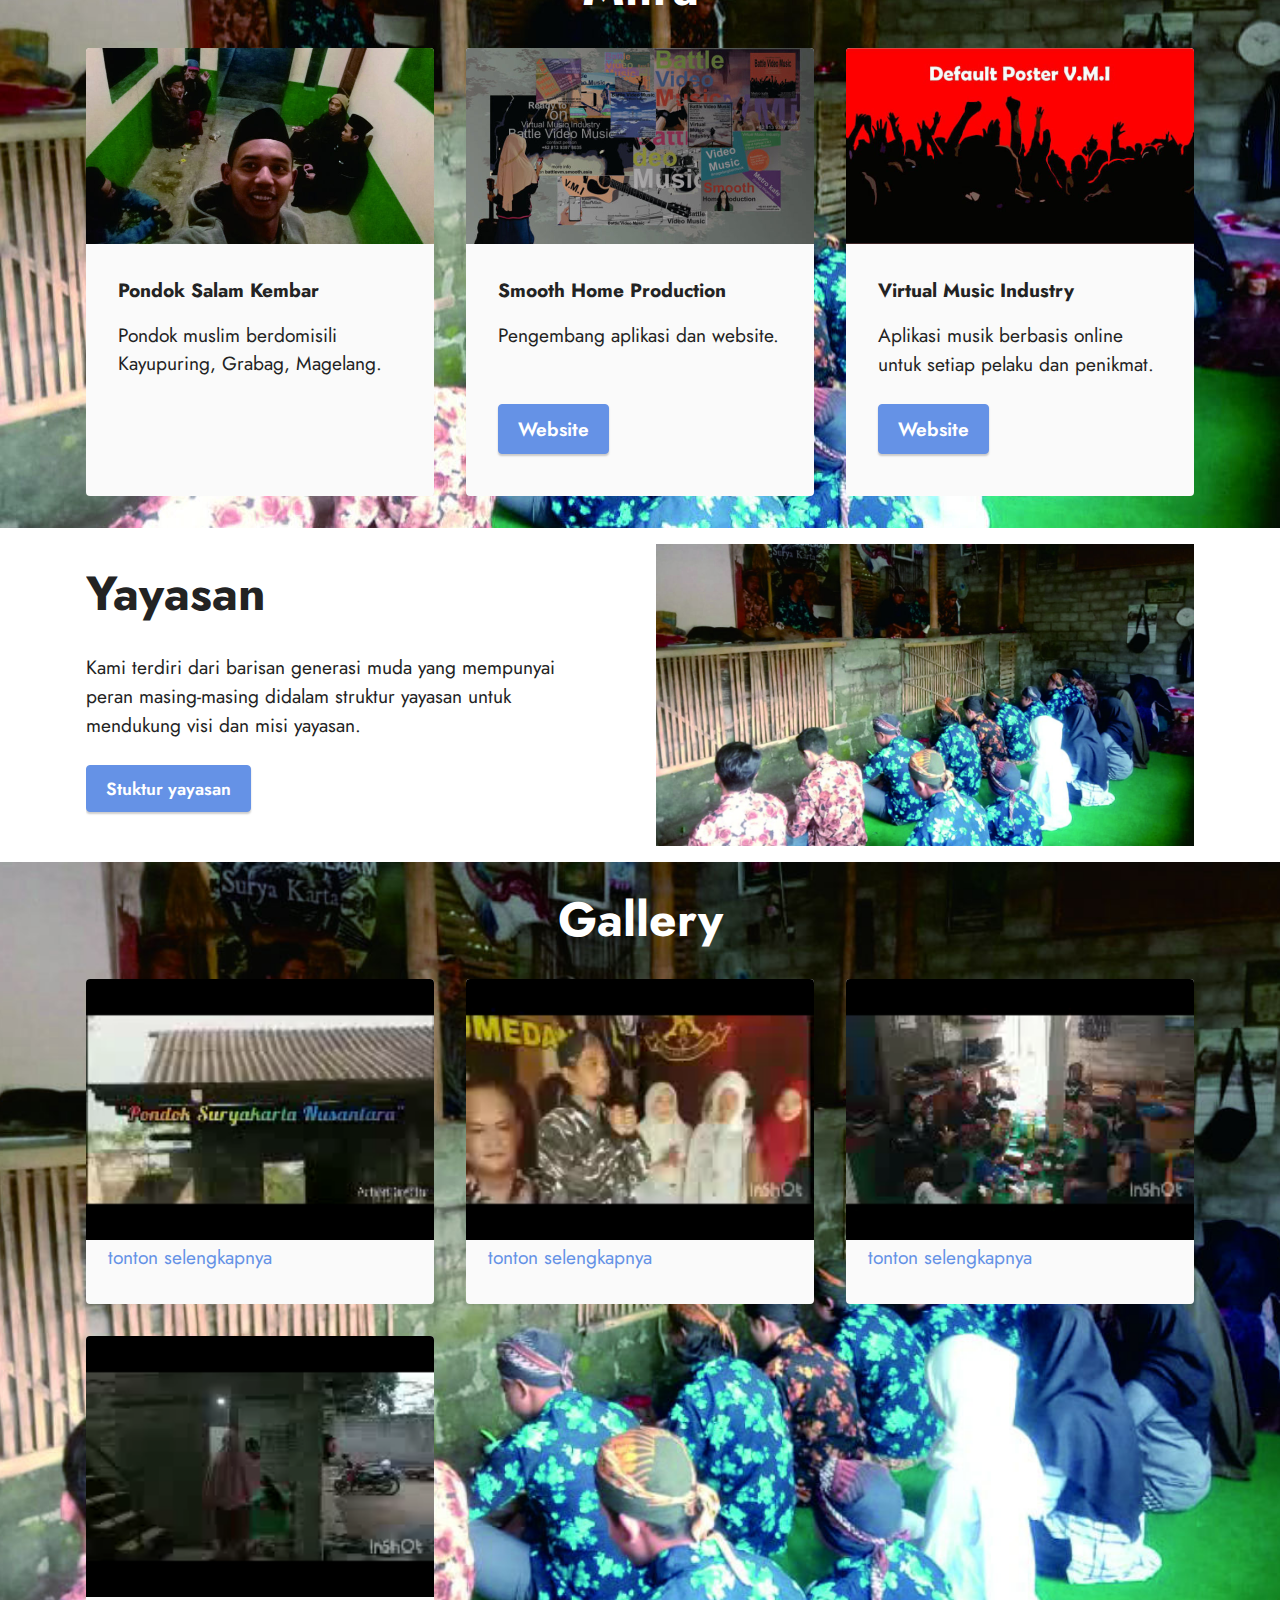
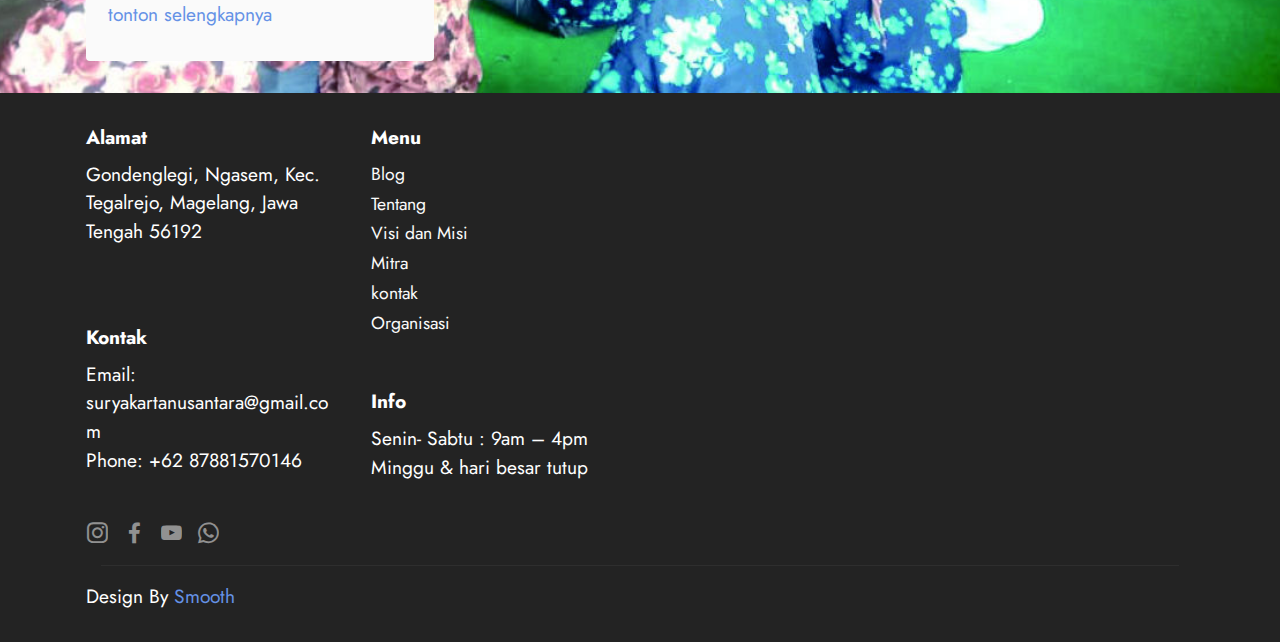
==== commit 8630ea6e: "Update index.html" ====
--- a/index.html
+++ b/index.html
@@ -23,12 +23,12 @@
     <meta name="twitter:image" content="assets/images/index-meta.jpg">
     <link rel="stylesheet" href="/assets/web/assets/mobirise-icons2/mobirise2.css">
     <link rel="stylesheet" href="/assets/tether/tether.min.css">
-    <link rel="stylesheet" href="assets/bootstrap/css/bootstrap.min.css">
-    <link rel="stylesheet" href="assets/bootstrap/css/bootstrap-grid.min.css">
-    <link rel="stylesheet" href="assets/bootstrap/css/bootstrap-reboot.min.css">
-    <link rel="stylesheet" href="assets/dropdown/css/style.css">
-    <link rel="stylesheet" href="assets/socicon/css/styles.css">
-    <link rel="stylesheet" href="assets/theme/css/style.css">
+    <link rel="stylesheet" href="/assets/bootstrap/css/bootstrap.min.css">
+    <link rel="stylesheet" href="/assets/bootstrap/css/bootstrap-grid.min.css">
+    <link rel="stylesheet" href="/assets/bootstrap/css/bootstrap-reboot.min.css">
+    <link rel="stylesheet" href="/assets/dropdown/css/style.css">
+    <link rel="stylesheet" href="/assets/socicon/css/styles.css">
+    <link rel="stylesheet" href="/assets/theme/css/style.css">
     <link rel="preload" href="https://fonts.googleapis.com/css2?family=Jost:ital,wght@0,400;0,700;1,400;1,700&display=swap&display=swap" as="style" onload="this.onload=null;this.rel='stylesheet'">
     <noscript>
         <link rel="stylesheet" href="https://fonts.googleapis.com/css2?family=Jost:ital,wght@0,400;0,700;1,400;1,700&display=swap&display=swap">
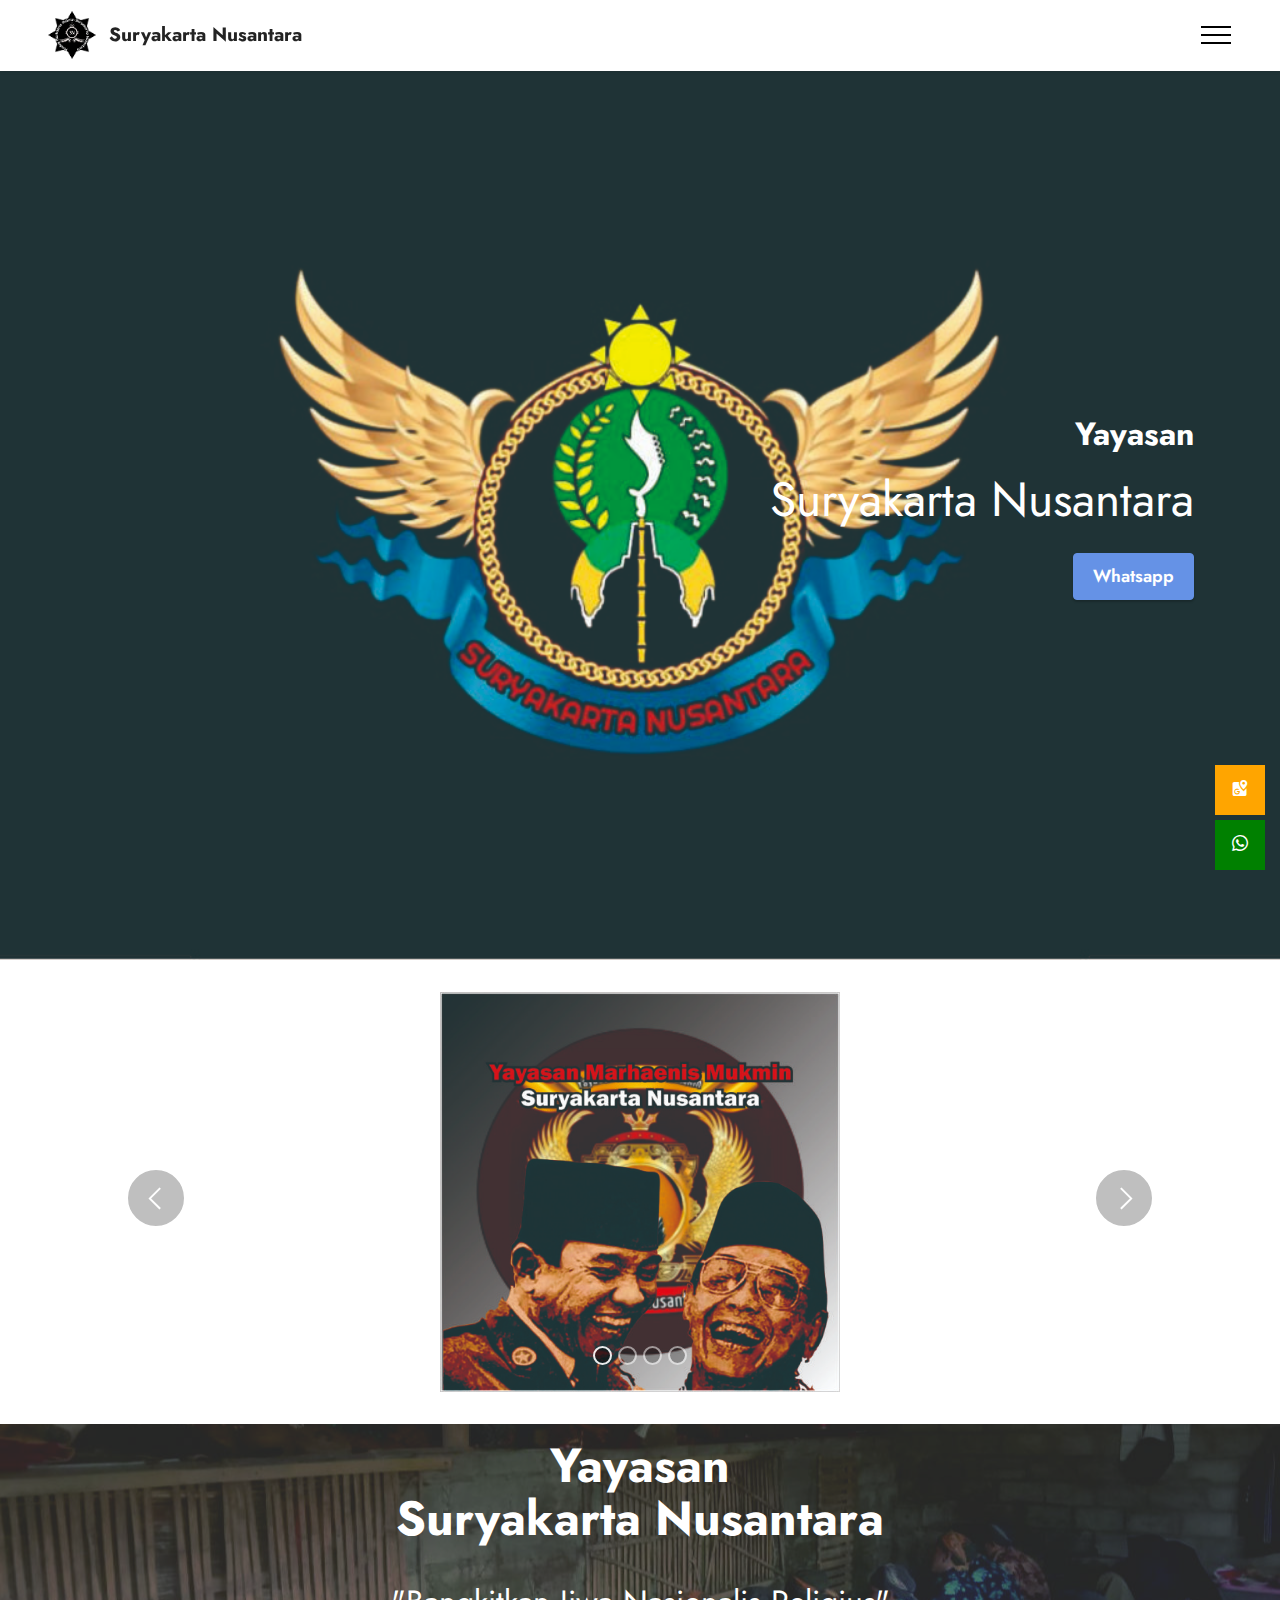
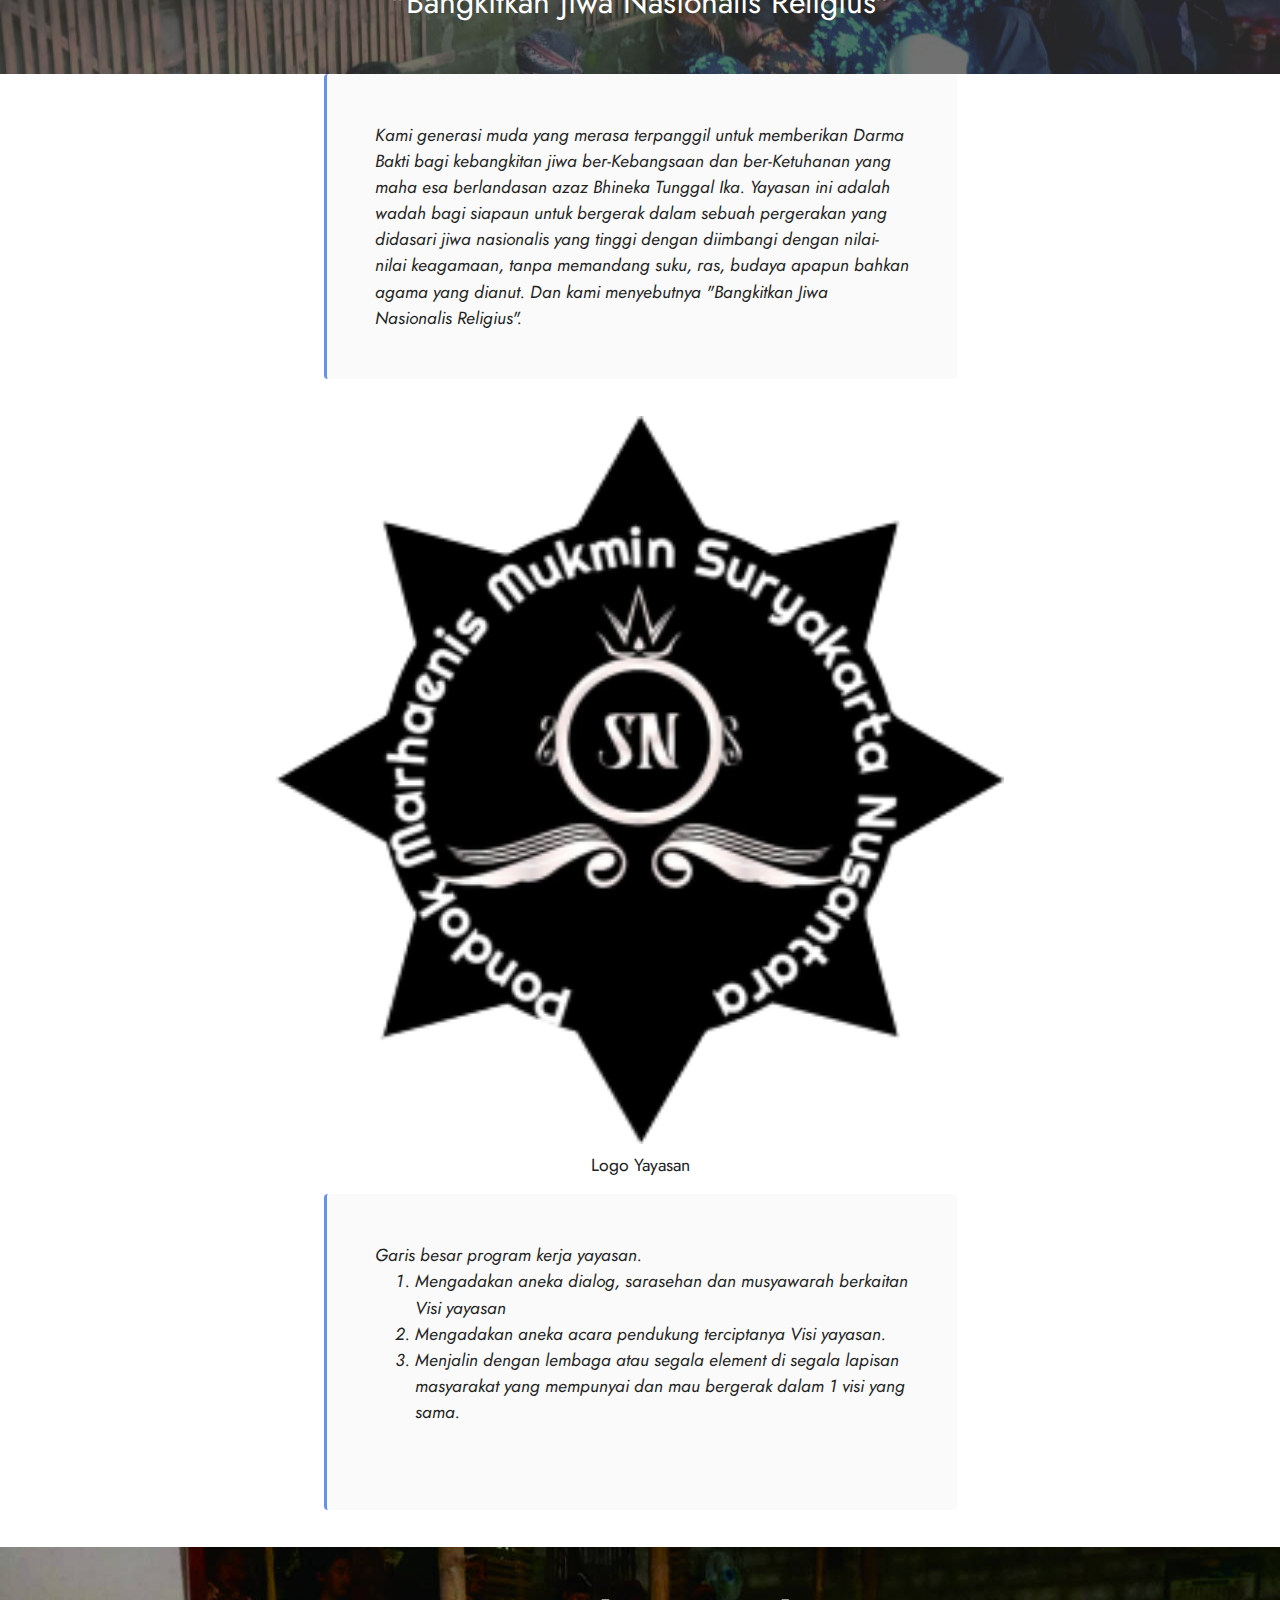
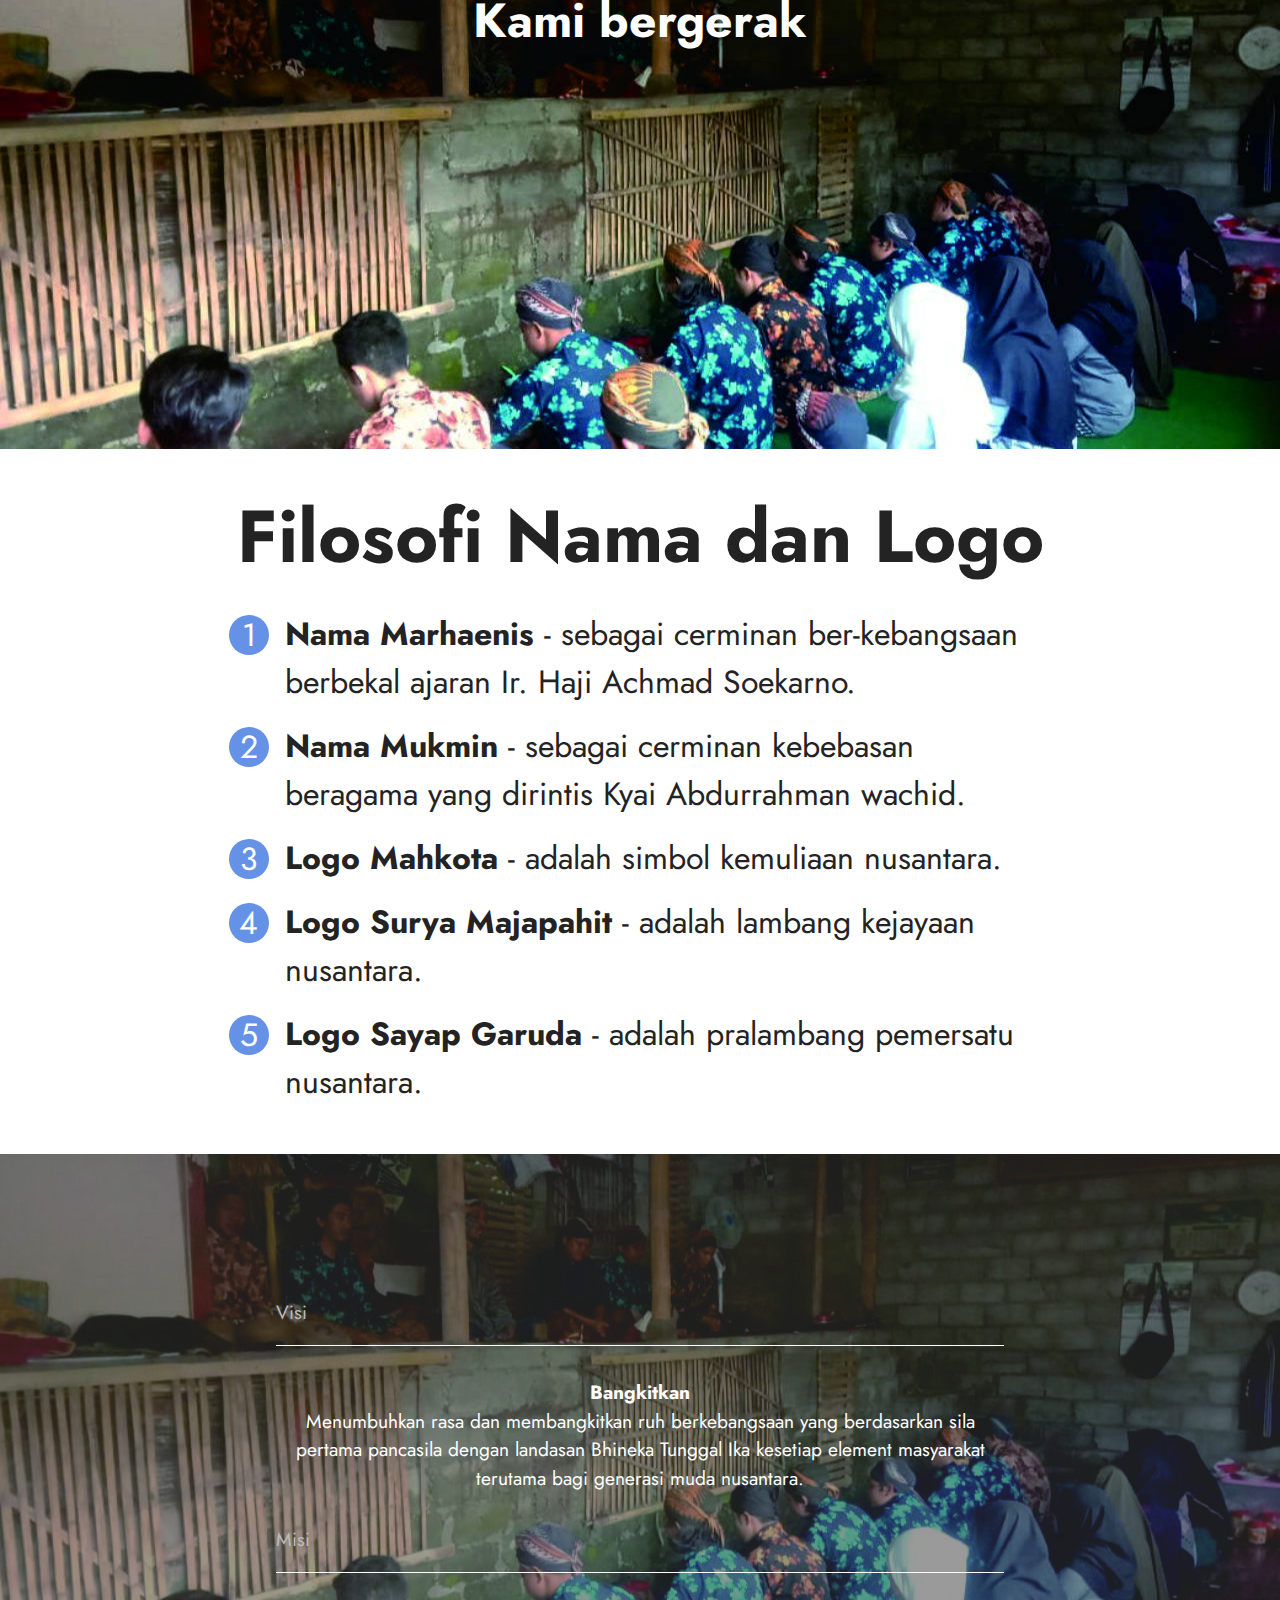
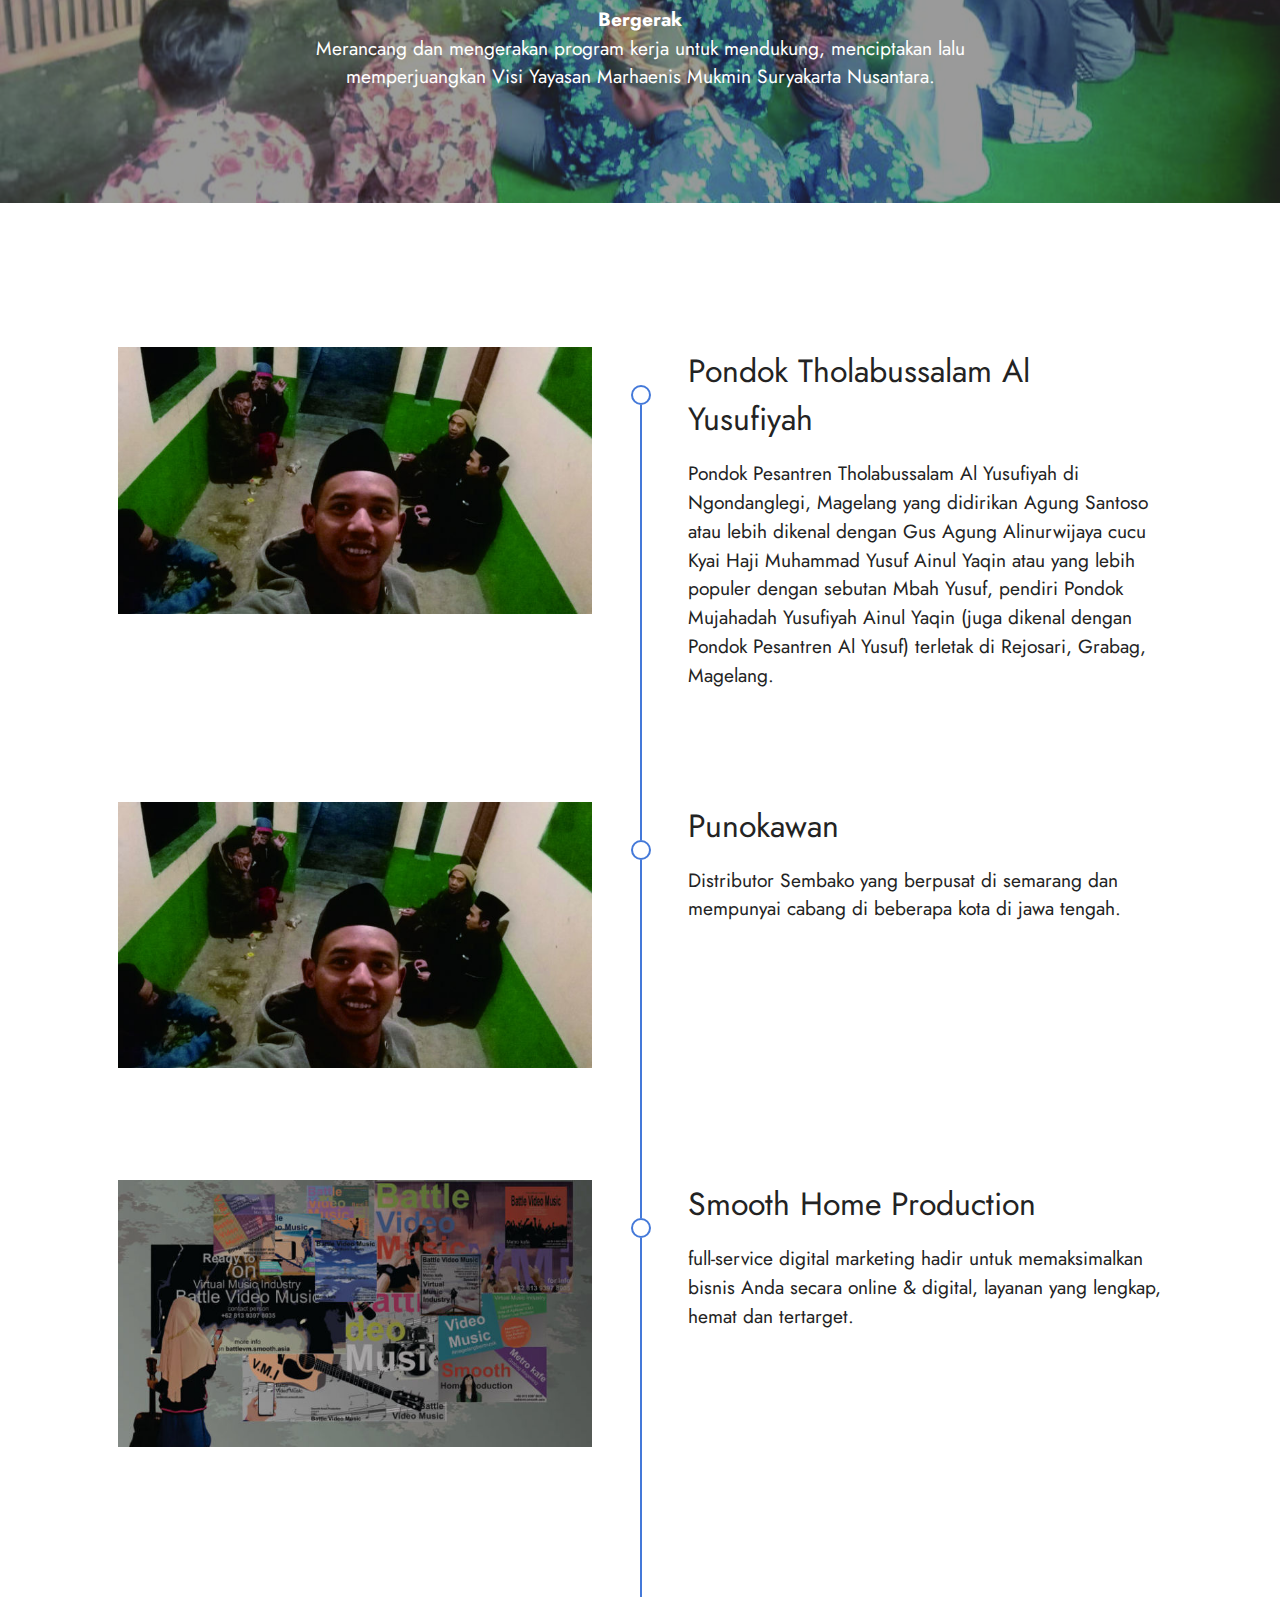
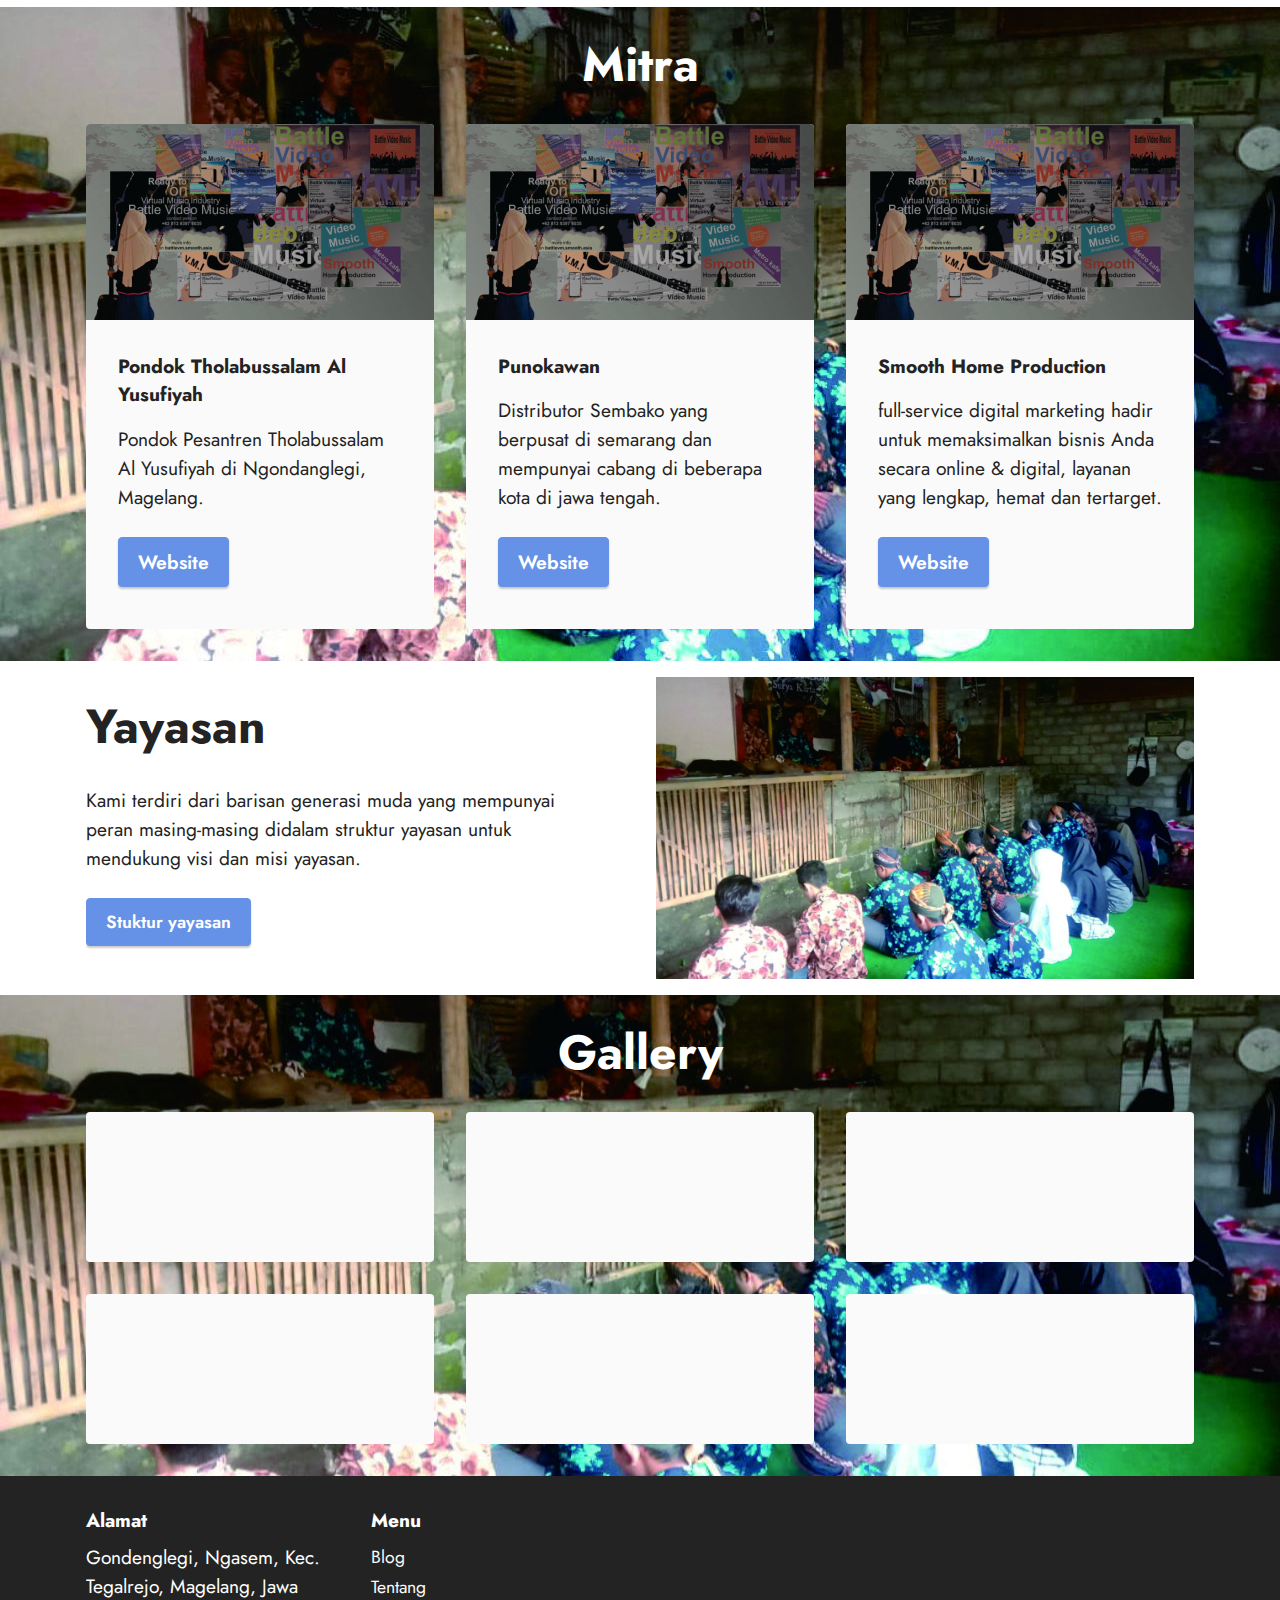
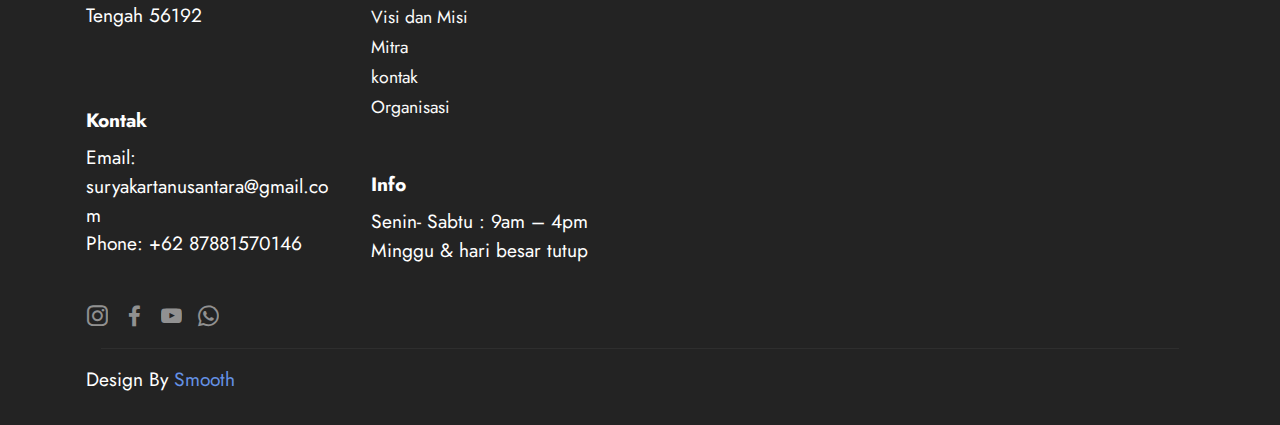
==== commit b8453098: "b" ====
--- a/index.html
+++ b/index.html
@@ -11,7 +11,7 @@
     <title>Yayasan Marhaenis Mukmin | Suryakarta Nusantara</title>
     <meta itemprop="name" content="Yayasan Marhaenis Mukmin | Suryakarta Nusantara">
     <meta itemprop="description" content="Yayasan Marhaenis Mukmin | Suryakarta Nusantara &amp; Kami generasi muda yang merasa terpanggil untuk memberikan Darma Bakti bagi kebangkitan jiwa ber-Kebangsaan dan ber-Ketuhanan yang maha esa berlandasan azaz Bhineka Tunggal Ika. Yayasan ini adalah wadah bagi siapaun untuk bergerak dalam sebuah pergerakan yang didasari jiwa nasionalis yang tinggi dengan diimbangi dengan nilai-nilai keagamaan, tanpa memandang suku, ras, budaya apapun bahkan agama yang dianut. Dan kami menyebutnya Bangkitkan Jiwa Nasionalis Religius">
-    <meta itemprop="image" content="/assets/images/index-meta.jpg">
+    <meta itemprop="image" content="assets/images/index-meta.jpg">
     <meta property="og:url" content="https://suryakarta.github.io/home/">
     <meta property="og:type" content="website">
     <meta property="og:title" content="Yayasan Marhaenis Mukmin | Suryakarta Nusantara">
@@ -21,14 +21,14 @@
     <meta name="twitter:title" content="Yayasan Marhaenis Mukmin | Suryakarta Nusantara">
     <meta name="twitter:description" content="Yayasan Marhaenis Mukmin | Suryakarta Nusantara &amp; Kami generasi muda yang merasa terpanggil untuk memberikan Darma Bakti bagi kebangkitan jiwa ber-Kebangsaan dan ber-Ketuhanan yang maha esa berlandasan azaz Bhineka Tunggal Ika. Yayasan ini adalah wadah bagi siapaun untuk bergerak dalam sebuah pergerakan yang didasari jiwa nasionalis yang tinggi dengan diimbangi dengan nilai-nilai keagamaan, tanpa memandang suku, ras, budaya apapun bahkan agama yang dianut. Dan kami menyebutnya Bangkitkan Jiwa Nasionalis Religius">
     <meta name="twitter:image" content="assets/images/index-meta.jpg">
-    <link rel="stylesheet" href="/assets/web/assets/mobirise-icons2/mobirise2.css">
-    <link rel="stylesheet" href="/assets/tether/tether.min.css">
-    <link rel="stylesheet" href="/assets/bootstrap/css/bootstrap.min.css">
-    <link rel="stylesheet" href="/assets/bootstrap/css/bootstrap-grid.min.css">
-    <link rel="stylesheet" href="/assets/bootstrap/css/bootstrap-reboot.min.css">
-    <link rel="stylesheet" href="/assets/dropdown/css/style.css">
-    <link rel="stylesheet" href="/assets/socicon/css/styles.css">
-    <link rel="stylesheet" href="/assets/theme/css/style.css">
+    <link rel="stylesheet" href="https://suryakarta.github.io/home/assets/web/assets/mobirise-icons2/mobirise2.css">
+    <link rel="stylesheet" href="https://suryakarta.github.io/home/assets/tether/tether.min.css">
+    <link rel="stylesheet" href="assets/bootstrap/css/bootstrap.min.css">
+    <link rel="stylesheet" href="assets/bootstrap/css/bootstrap-grid.min.css">
+    <link rel="stylesheet" href="assets/bootstrap/css/bootstrap-reboot.min.css">
+    <link rel="stylesheet" href="assets/dropdown/css/style.css">
+    <link rel="stylesheet" href="assets/socicon/css/styles.css">
+    <link rel="stylesheet" href="assets/theme/css/style.css">
     <link rel="preload" href="https://fonts.googleapis.com/css2?family=Jost:ital,wght@0,400;0,700;1,400;1,700&display=swap&display=swap" as="style" onload="this.onload=null;this.rel='stylesheet'">
     <noscript>
         <link rel="stylesheet" href="https://fonts.googleapis.com/css2?family=Jost:ital,wght@0,400;0,700;1,400;1,700&display=swap&display=swap">
@@ -294,7 +294,6 @@
     <section class="timeline3 cid-sCE4WiUsqi" id="timeline3-h">
         <div class="container">
             <div class="timelines-container mt-4">
-                
                 <div class="row timeline-element first-separline mb-5">
                     <span class="iconBackground"></span>
                     <div class="col-12 col-md-6">
@@ -305,12 +304,11 @@
                     <div class="col-12 col-md-6">
                         <div class="timeline-text-wrapper">
                             <h4 class="mbr-timeline-title mbr-fonts-style mb-0 display-5">
-                                <strong><a href="Pondok-Salam-Kembar.php" class="text-black">Pondok Salam Kembar</a></strong>
+                                <strong><a href="Pondok-Salam-Kembar.php" class="text-black">Pondok Tholabussalam Al Yusufiyah</a></strong>
                             </h4>
                             <p class="mbr-text mbr-fonts-style mt-3 mb-0 display-7">
-                                <a href="Pondok-Salam-Kembar.php" class="text-black">Tidak hanya ber-Agama namun pondok ini mampu melahirkan santri-santri berjiwa nasionalis. Terlihat jelas saat pelaksanaan upacara hari pancasaila yang berlansung di pondok Salam Kembar Tholabussalaam yang berlokasi di kayupuring kec. Grabag Magelang.</a>
+                                <a href="Pondok-Salam-Kembar.php" class="text-black">Pondok Pesantren Tholabussalam Al Yusufiyah di Ngondanglegi, Magelang yang didirikan Agung Santoso atau lebih dikenal dengan Gus Agung Alinurwijaya cucu Kyai Haji Muhammad Yusuf Ainul Yaqin atau yang lebih populer dengan sebutan Mbah Yusuf, pendiri Pondok Mujahadah Yusufiyah Ainul Yaqin (juga dikenal dengan Pondok Pesantren Al Yusuf) terletak di Rejosari, Grabag, Magelang.</a>
                             </p>
-                            
                         </div>
                     </div>
                 </div>
@@ -318,18 +316,17 @@
                     <span class="iconBackground"></span>
                     <div class="col-12 col-md-6">
                         <div class="image-wrapper">
-                            <a href="Virtual-Music-Industry.php"><img src="assets/images/vmislide8-696x392.jpg" alt="Virtual Music Industry" title="Virtual Music Industry"></a>
+                            <a href="Pondok-Salam-Kembar.php"><img src="assets/images/salamkembar-696x391.jpg" alt="Pondok Salam Kembar" title="Pondok Salam Kembar"></a>
                         </div>
                     </div>
                     <div class="col-12 col-md-6">
                         <div class="timeline-text-wrapper">
                             <h4 class="mbr-timeline-title mbr-fonts-style mb-0 display-5">
-                                <strong><a href="Virtual-Music-Industry.php" class="text-black">Virtual Music Industry</a></strong>
+                                <strong><a href="Pondok-Salam-Kembar.php" class="text-black">Punokawan</a></strong>
                             </h4>
                             <p class="mbr-text mbr-fonts-style mt-3 mb-0 display-7">
-                                <a href="Virtual-Music-Industry.php" class="text-black">Kemudahan bermusik dan berbagi video melalui aplikasi yang dikembangkan oleh Smooth Home Production yang mendukung semua jenis smartphone android.</a>
+                                <a href="Pondok-Salam-Kembar.php" class="text-black">Distributor Sembako yang berpusat di semarang dan mempunyai cabang di beberapa kota di jawa tengah.</a>
                             </p>
-                            
                         </div>
                     </div>
                 </div>
@@ -346,7 +343,7 @@
                                 <strong><a href="Smooth-Home-Production.php" class="text-black">Smooth Home Production</a></strong>
                             </h4>
                             <p class="mbr-text mbr-fonts-style mt-3 mb-0 display-7">
-                                <a href="Smooth-Home-Production.php" class="text-black">Makin bersaing dengan dunia digital Smooth Home Production selalu meluncurkan aplikasi-aplikasi yang mampu menunjang kebutuhan setiap orang.</a>
+                                <a href="Smooth-Home-Production.php" class="text-black">full-service digital marketing hadir untuk memaksimalkan bisnis Anda secara online & digital, layanan yang lengkap, hemat dan tertarget.</a>
                             </p>
                             
                         </div>
@@ -363,21 +360,36 @@
                 </h4>
             </div>
             <div class="row mt-4">
-                
                 <div class="item features-image сol-12 col-md-6 col-lg-4">
                     <div class="item-wrapper">
                         <div class="item-img">
                             <a href="index.php">
-                                <img src="assets/images/salamkembar-696x391.jpg" alt="Pondok Salam Kembar">
+                                <img src="assets/images/vmislide5-696x392.jpg" alt="Smooth Home Production">
                             </a>
                         </div>
                         <div class="item-content">
                             <h5 class="item-title mbr-fonts-style display-7">
-                                <strong>Pondok Salam Kembar</strong>
+                                <strong>Pondok Tholabussalam Al Yusufiyah</strong>
                             </h5>
-                            <p class="mbr-text mbr-fonts-style mt-3 display-7">Pondok muslim berdomisili Kayupuring, Grabag, Magelang.</p>
-                        </div>
-                        
+                            <p class="mbr-text mbr-fonts-style mt-3 display-7">Pondok Pesantren Tholabussalam Al Yusufiyah di Ngondanglegi, Magelang.</p>
+                        </div>
+                        <div class="mbr-section-btn item-footer mt-2"><a href="https://smooth-home-production.github.io/adoel-jaelani/" class="btn btn-primary item-btn display-7" target="_blank">Website</a></div>
+                    </div>
+                </div>
+                <div class="item features-image сol-12 col-md-6 col-lg-4">
+                    <div class="item-wrapper">
+                        <div class="item-img">
+                            <a href="index.php">
+                                <img src="assets/images/vmislide5-696x392.jpg" alt="Smooth Home Production">
+                            </a>
+                        </div>
+                        <div class="item-content">
+                            <h5 class="item-title mbr-fonts-style display-7">
+                                <strong>Punokawan</strong>
+                            </h5>
+                            <p class="mbr-text mbr-fonts-style mt-3 display-7">Distributor Sembako yang berpusat di semarang dan mempunyai cabang di beberapa kota di jawa tengah.</p>
+                        </div>
+                        <div class="mbr-section-btn item-footer mt-2"><a href="https://smooth-home-production.github.io/adoel-jaelani/" class="btn btn-primary item-btn display-7" target="_blank">Website</a></div>
                     </div>
                 </div>
                 <div class="item features-image сol-12 col-md-6 col-lg-4">
@@ -391,25 +403,9 @@
                             <h5 class="item-title mbr-fonts-style display-7">
                                 <strong>Smooth Home Production</strong>
                             </h5>
-                            <p class="mbr-text mbr-fonts-style mt-3 display-7">Pengembang aplikasi dan website.</p>
-                        </div>
-                        <div class="mbr-section-btn item-footer mt-2"><a href="https://smooth.asia" class="btn btn-primary item-btn display-7" target="_blank">Website</a></div>
-                    </div>
-                </div>
-                <div class="item features-image сol-12 col-md-6 col-lg-4">
-                    <div class="item-wrapper">
-                        <div class="item-img">
-                            <a href="index.php">
-                                <img src="assets/images/vmislide8-696x392.jpg" alt="Virtual Music Industry">
-                            </a>
-                        </div>
-                        <div class="item-content">
-                            <h5 class="item-title mbr-fonts-style display-7">
-                                <strong>Virtual Music Industry</strong>
-                            </h5>
-                            <p class="mbr-text mbr-fonts-style mt-3 display-7">Aplikasi musik berbasis online untuk setiap pelaku dan penikmat.</p>
-                        </div>
-                        <div class="mbr-section-btn item-footer mt-2"><a href="https://virtualmusicindustry.smooth.asia" class="btn btn-primary item-btn display-7" target="_blank">Website</a></div>
+                            <p class="mbr-text mbr-fonts-style mt-3 display-7">full-service digital marketing hadir untuk memaksimalkan bisnis Anda secara online & digital, layanan yang lengkap, hemat dan tertarget.</p>
+                        </div>
+                        <div class="mbr-section-btn item-footer mt-2"><a href="https://smooth-home-production.github.io/home/" class="btn btn-primary item-btn display-7" target="_blank">Website</a></div>
                     </div>
                 </div>
             </div>
@@ -447,37 +443,34 @@
                 </h4>
             </div>
             <div class="row mt-4">
-                
-                <div class="item features-image сol-12 col-md-6 col-lg-4">
-                    <div class="item-wrapper">
-                        <a class="item-img" href="https://youtu.be/3Wd4Y17_rt8">
-                            <video src="assets/video/p1.mp4" alt="keseharian yayasan suryakarta nusantara" autoplay="" loop="" style="width:100%"></video>
-                        </a>
-                        <div class="mbr-section-btn item-footer mt-2"><a href="https://youtu.be/3Wd4Y17_rt8" class="display-7" target="_blank">tonton selengkapnya</a></div>
-                    </div>
-                </div>
-                <div class="item features-image сol-12 col-md-6 col-lg-4">
-                    <div class="item-wrapper">
-                        <a class="item-img" href="https://youtu.be/A7SQgVK3LSc">
-                            <video src="assets/video/p2.mp4" alt="yayasan suryakarta nusantara proyek turab tol cisumedawu jatinangor sumedang" autoplay="" loop="" style="width:100%"></video>
-                        </a>
-                        <div class="mbr-section-btn item-footer mt-2"><a href="https://youtu.be/A7SQgVK3LSc" class="display-7" target="_blank">tonton selengkapnya</a></div>
-                    </div>
-                </div>
-                <div class="item features-image сol-12 col-md-6 col-lg-4">
-                    <div class="item-wrapper">
-                        <a class="item-img" href="https://youtu.be/YfQrc76wFaw">
-                            <video src="assets/video/p3.mp4" alt="yayasan suryakarta nusantara membangun jiwa nasionalis religius" autoplay="" loop="" style="width:100%"></video>
-                        </a>
-                        <div class="mbr-section-btn item-footer mt-2"><a href="https://youtu.be/YfQrc76wFaw" class="display-7" target="_blank">tonton selengkapnya</a></div>
-                    </div>
-                </div>
-                <div class="item features-image сol-12 col-md-6 col-lg-4">
-                    <div class="item-wrapper">
-                        <a class="item-img" href="https://youtu.be/uJ8FkWUMwqk">
-                            <video src="assets/video/p4.mp4" alt="yayasan suryakarta nusantara" autoplay="" loop="" style="width:100%"></video>
-                        </a>
-                        <div class="mbr-section-btn item-footer mt-2"><a href="https://youtu.be/uJ8FkWUMwqk" class="display-7" target="_blank">tonton selengkapnya</a></div>
+                <div class="item features-image сol-12 col-md-6 col-lg-4">
+                    <div class="item-wrapper">
+                        <iframe allowfullscreen="1" src="https://www.youtube.com/embed/tqapfSfpUeE"  frameborder="0"></iframe>
+                    </div>
+                </div>
+                <div class="item features-image сol-12 col-md-6 col-lg-4">
+                    <div class="item-wrapper">
+                        <iframe allowfullscreen="1" src="https://www.youtube.com/embed/bCIsTq5EDHg"  frameborder="0"></iframe>
+                    </div>
+                </div>
+                <div class="item features-image сol-12 col-md-6 col-lg-4">
+                    <div class="item-wrapper">
+                        <iframe allowfullscreen="1" src="https://www.youtube.com/embed/fjv8_2lj8LU"  frameborder="0"></iframe>
+                    </div>
+                </div>
+                <div class="item features-image сol-12 col-md-6 col-lg-4">
+                    <div class="item-wrapper">
+                        <iframe allowfullscreen="1" src="https://www.youtube.com/embed/pEQBcteopLc"  frameborder="0"></iframe>
+                    </div>
+                </div>
+                <div class="item features-image сol-12 col-md-6 col-lg-4">
+                    <div class="item-wrapper">
+                        <iframe allowfullscreen="1" src="https://www.youtube.com/embed/YfQrc76wFaw"  frameborder="0"></iframe>
+                    </div>
+                </div>
+                <div class="item features-image сol-12 col-md-6 col-lg-4">
+                    <div class="item-wrapper">
+                        <iframe allowfullscreen="1" src="https://www.youtube.com/embed/3Wd4Y17_rt8"  frameborder="0"></iframe>
                     </div>
                 </div>
             </div>
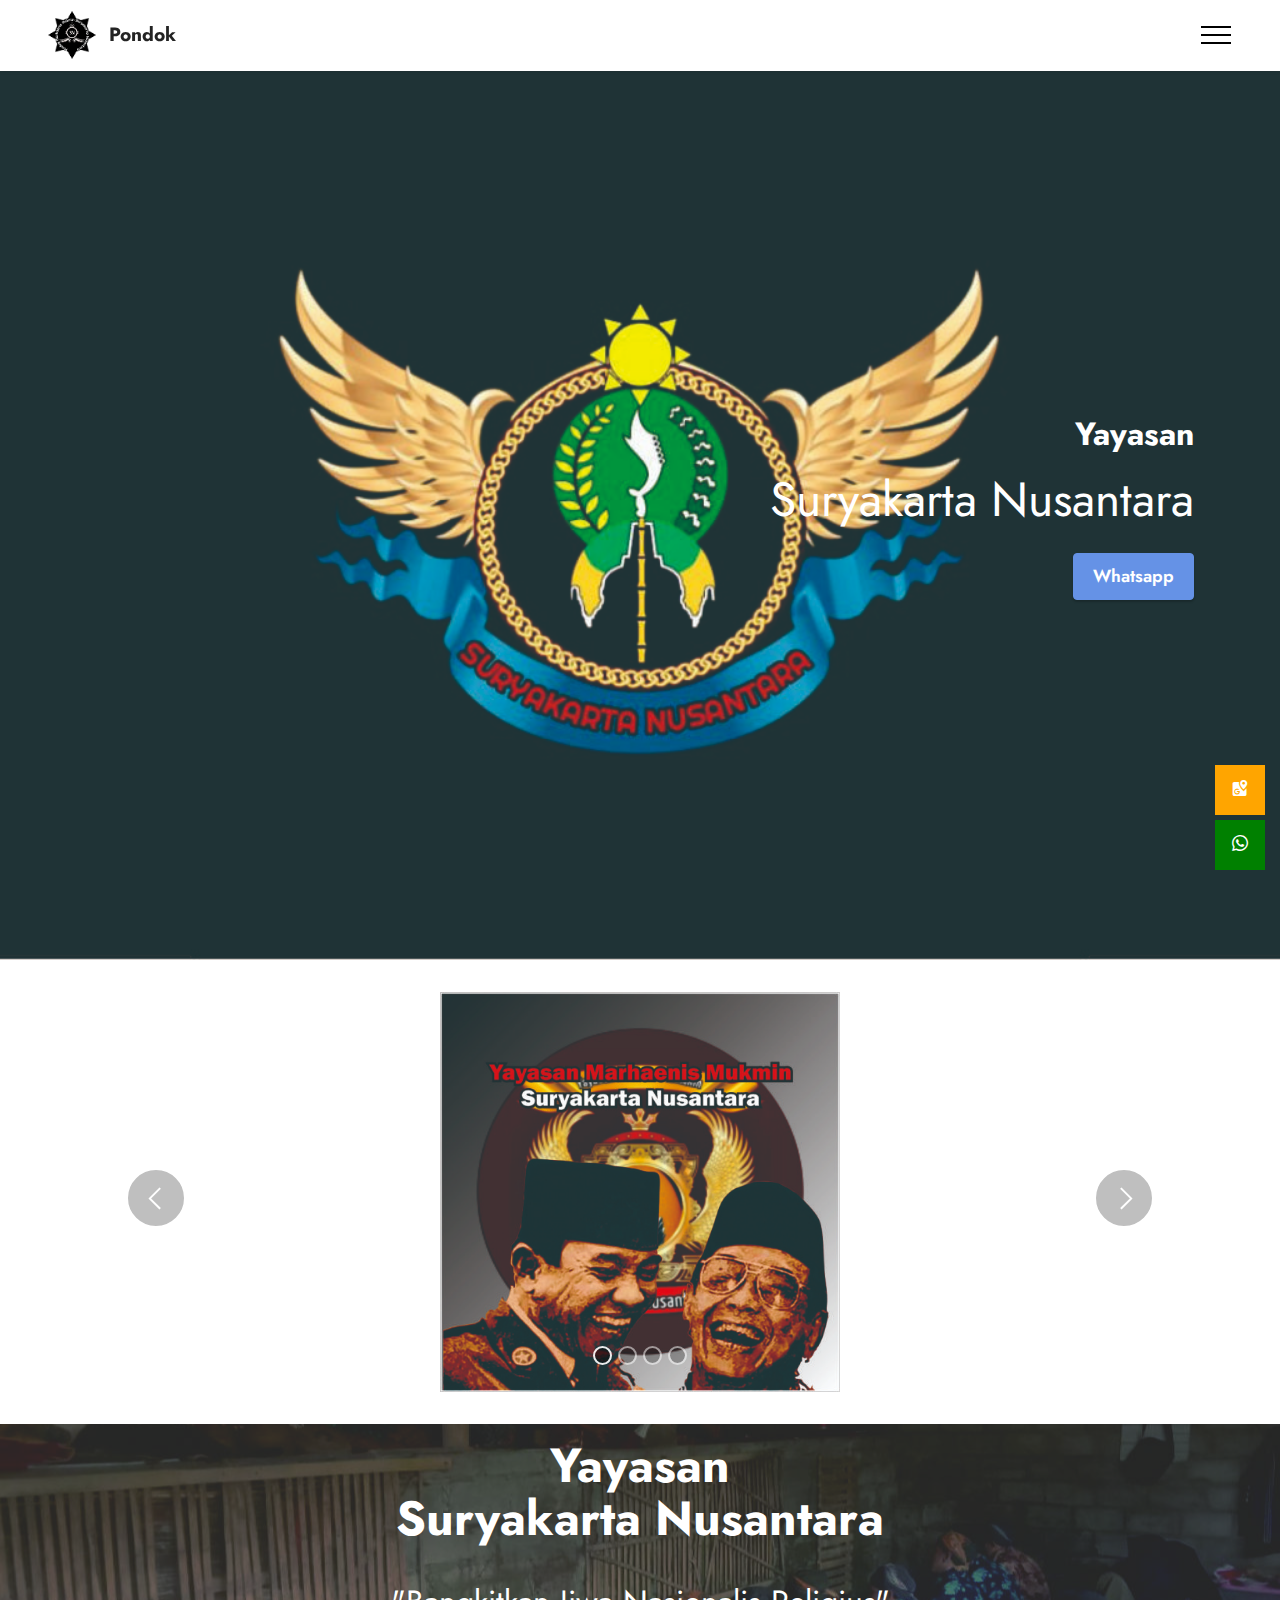
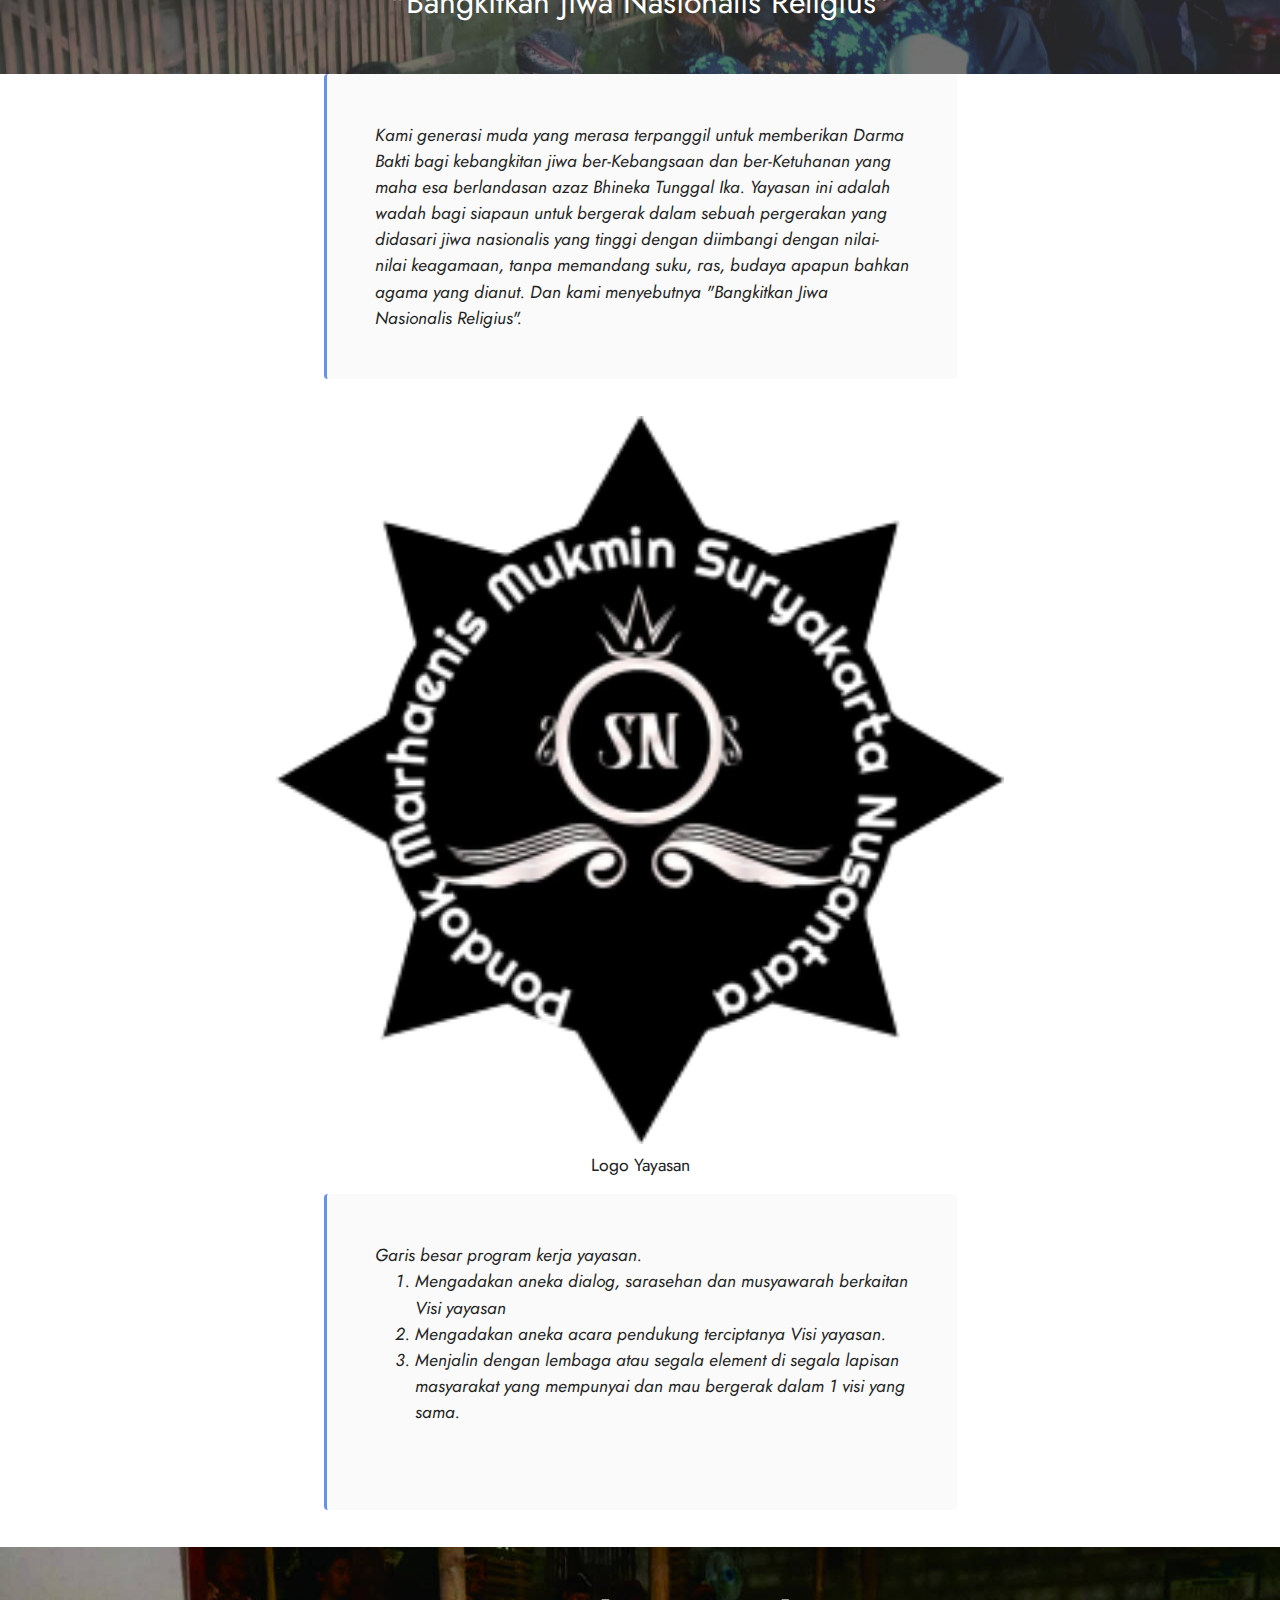
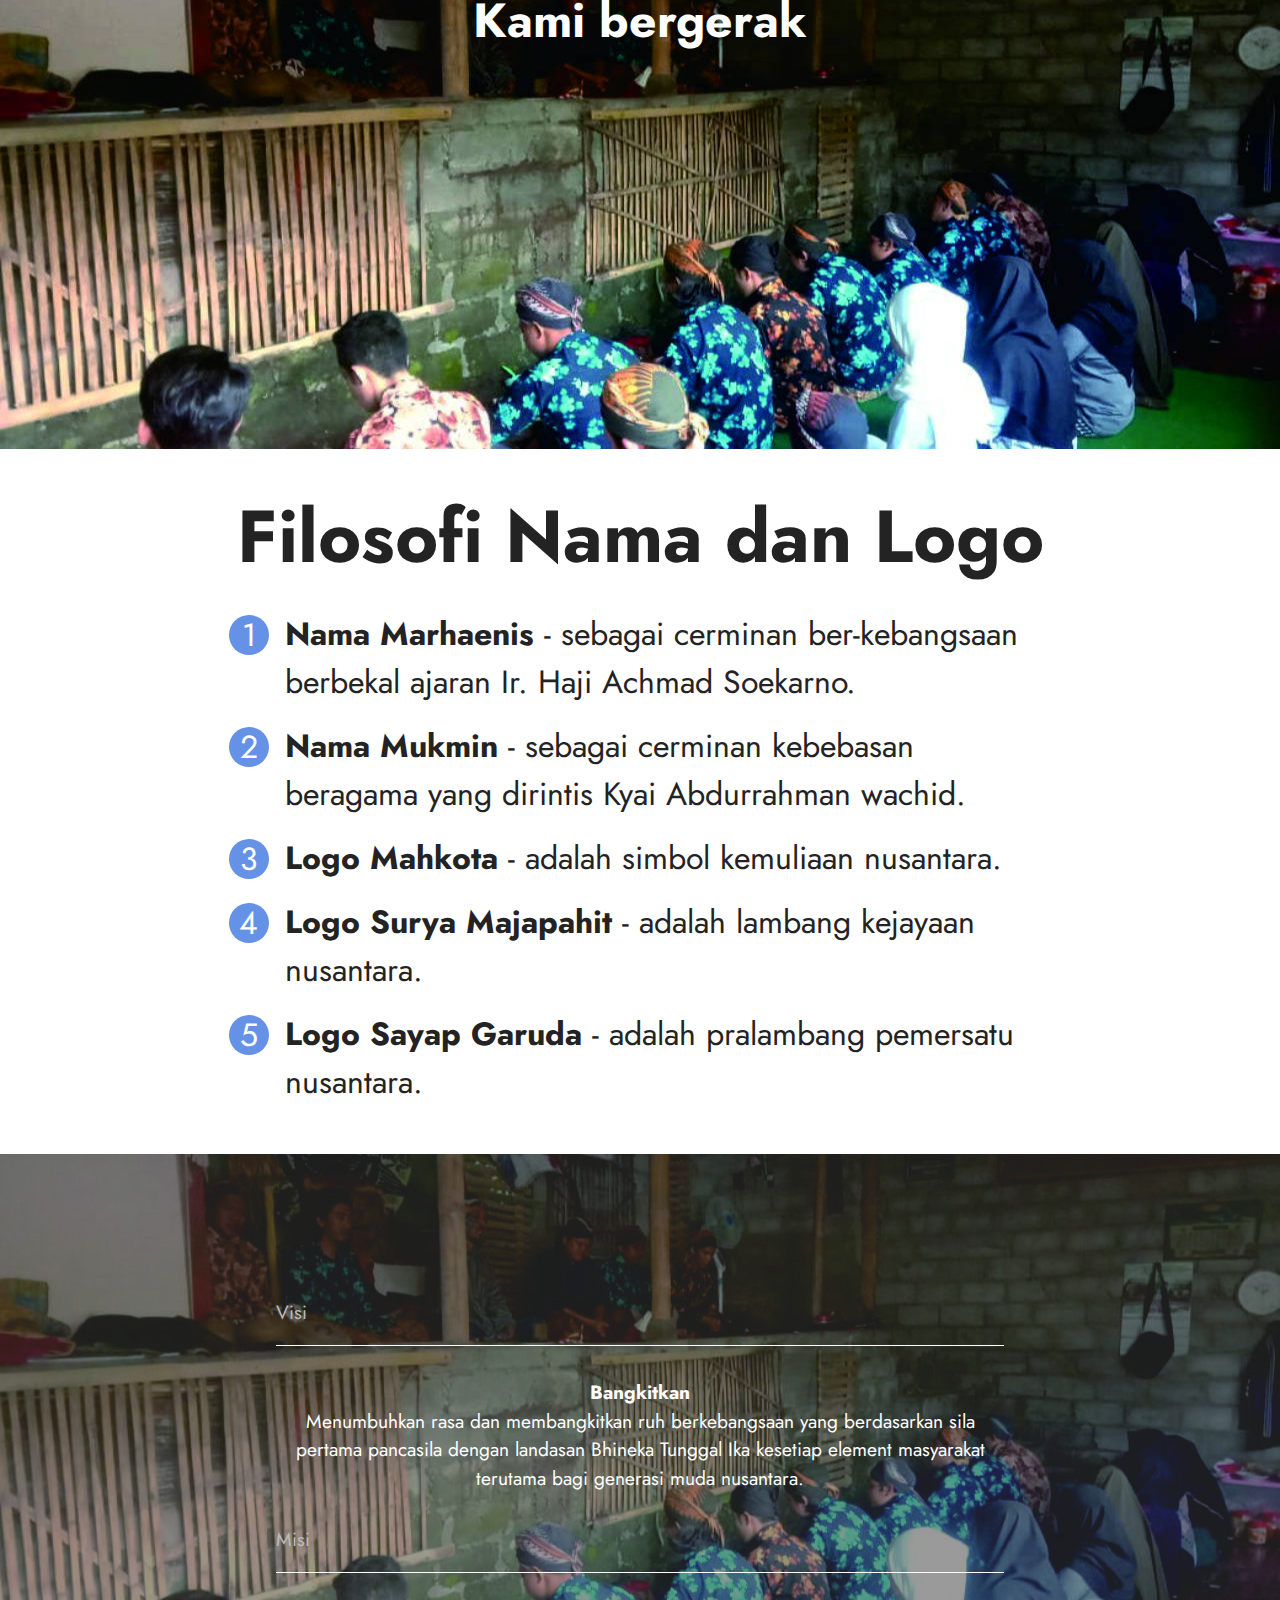
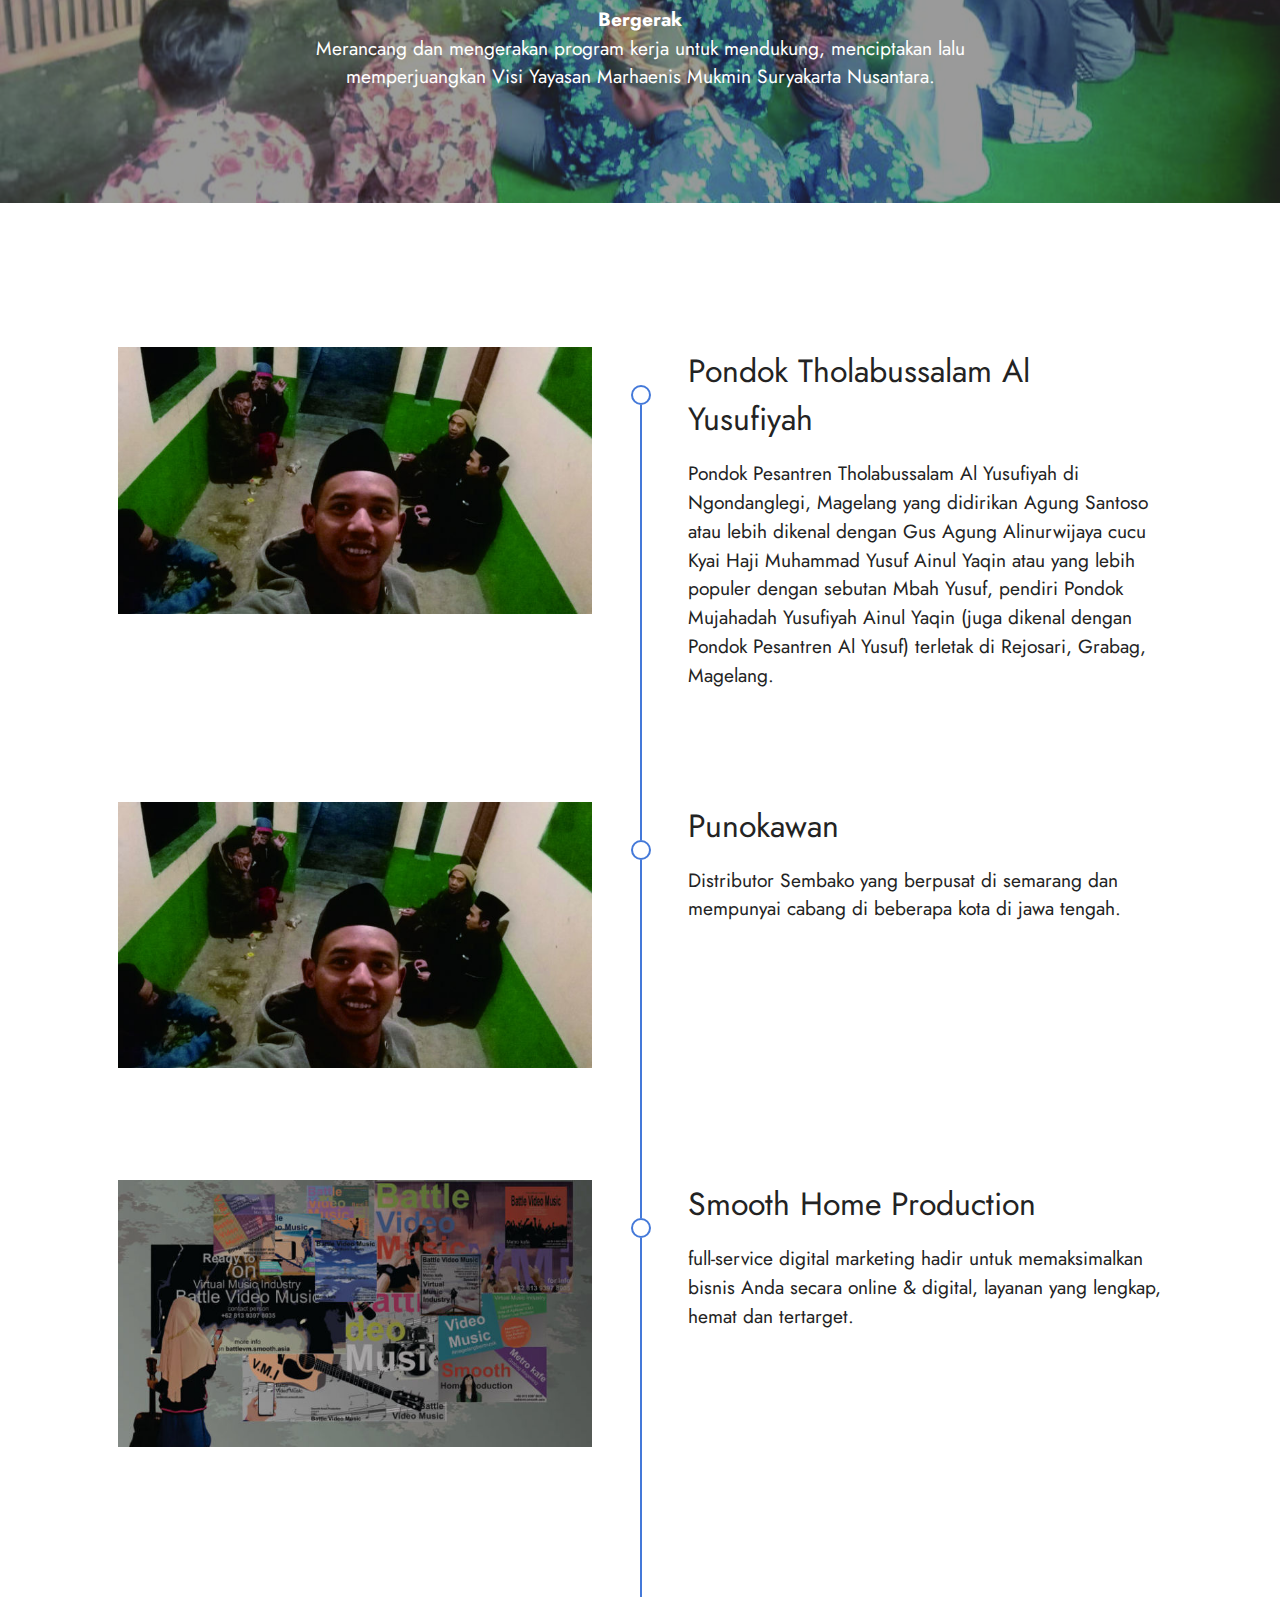
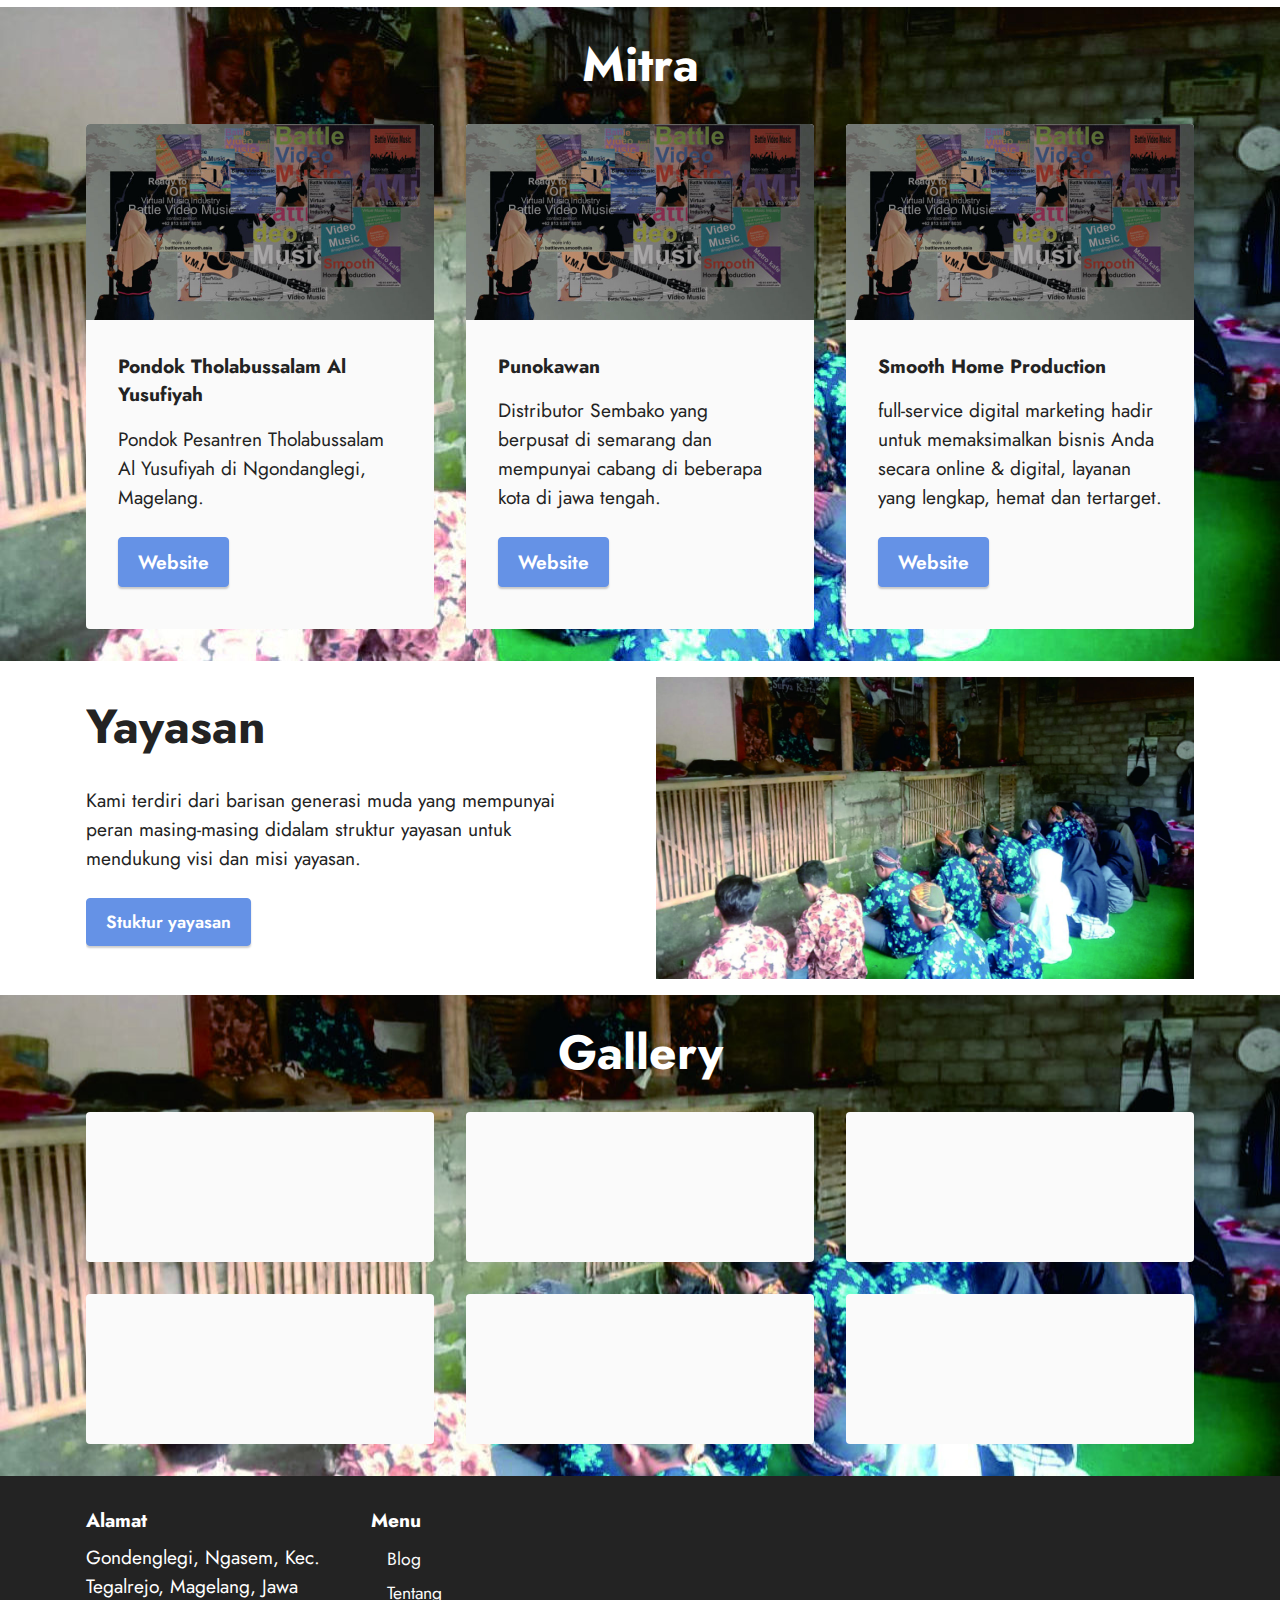
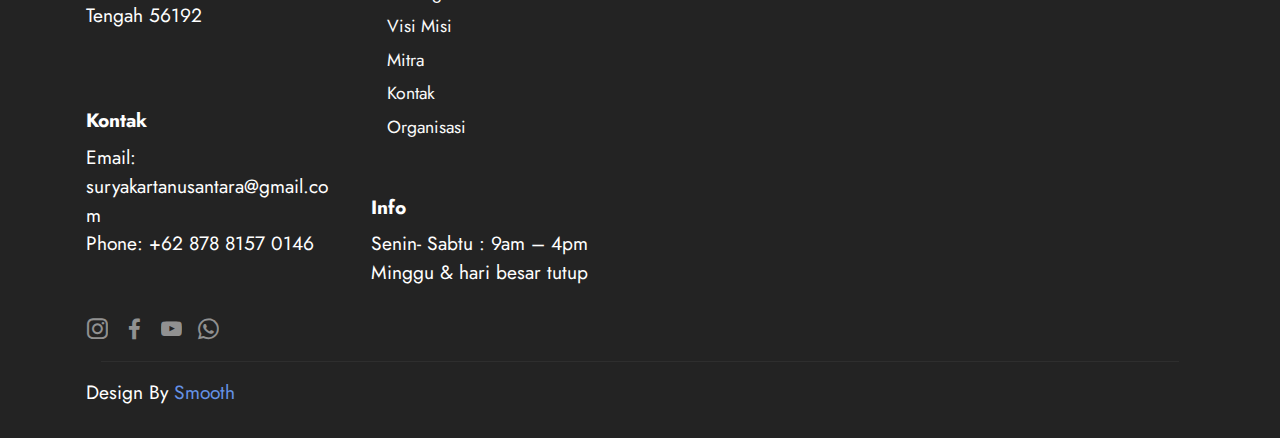
==== commit 17645de9: "b" ====
--- a/index.html
+++ b/index.html
@@ -12,6 +12,7 @@
     <meta itemprop="name" content="Yayasan Marhaenis Mukmin | Suryakarta Nusantara">
     <meta itemprop="description" content="Yayasan Marhaenis Mukmin | Suryakarta Nusantara &amp; Kami generasi muda yang merasa terpanggil untuk memberikan Darma Bakti bagi kebangkitan jiwa ber-Kebangsaan dan ber-Ketuhanan yang maha esa berlandasan azaz Bhineka Tunggal Ika. Yayasan ini adalah wadah bagi siapaun untuk bergerak dalam sebuah pergerakan yang didasari jiwa nasionalis yang tinggi dengan diimbangi dengan nilai-nilai keagamaan, tanpa memandang suku, ras, budaya apapun bahkan agama yang dianut. Dan kami menyebutnya Bangkitkan Jiwa Nasionalis Religius">
     <meta itemprop="image" content="assets/images/index-meta.jpg">
+  <link rel="shortcut icon" href="assets/images/logo1-96x96.png" type="image/x-icon">
     <meta property="og:url" content="https://suryakarta.github.io/home/">
     <meta property="og:type" content="website">
     <meta property="og:title" content="Yayasan Marhaenis Mukmin | Suryakarta Nusantara">
@@ -21,8 +22,8 @@
     <meta name="twitter:title" content="Yayasan Marhaenis Mukmin | Suryakarta Nusantara">
     <meta name="twitter:description" content="Yayasan Marhaenis Mukmin | Suryakarta Nusantara &amp; Kami generasi muda yang merasa terpanggil untuk memberikan Darma Bakti bagi kebangkitan jiwa ber-Kebangsaan dan ber-Ketuhanan yang maha esa berlandasan azaz Bhineka Tunggal Ika. Yayasan ini adalah wadah bagi siapaun untuk bergerak dalam sebuah pergerakan yang didasari jiwa nasionalis yang tinggi dengan diimbangi dengan nilai-nilai keagamaan, tanpa memandang suku, ras, budaya apapun bahkan agama yang dianut. Dan kami menyebutnya Bangkitkan Jiwa Nasionalis Religius">
     <meta name="twitter:image" content="assets/images/index-meta.jpg">
-    <link rel="stylesheet" href="https://suryakarta.github.io/home/assets/web/assets/mobirise-icons2/mobirise2.css">
-    <link rel="stylesheet" href="https://suryakarta.github.io/home/assets/tether/tether.min.css">
+    <link rel="stylesheet" href="assets/web/assets/mobirise-icons2/mobirise2.css">
+    <link rel="stylesheet" href="assets/tether/tether.min.css">
     <link rel="stylesheet" href="assets/bootstrap/css/bootstrap.min.css">
     <link rel="stylesheet" href="assets/bootstrap/css/bootstrap-grid.min.css">
     <link rel="stylesheet" href="assets/bootstrap/css/bootstrap-reboot.min.css">
@@ -36,23 +37,23 @@
     <link rel="preload" as="style" href="assets/mobirise/css/mbr-additional.css">
     <link rel="stylesheet" href="assets/mobirise/css/mbr-additional.css" type="text/css">
     <script async src="https://pagead2.googlesyndication.com/pagead/js/adsbygoogle.js?client=ca-pub-5890023057020023" crossorigin="anonymous"></script>
-    <script async src="home.js?v=<?=filemtime('home.js')?>"></script>
     <script src="assets/web/assets/jquery/jquery.min.js"></script>
     <script src="assets/bootstrap/js/bootstrap.min.js"></script>
 
     
-</head><body>
+</head>
+<body>
     <section class="menu menu1 cid-sCDQkmEztW">
         <nav class="navbar navbar-dropdown navbar-fixed-top collapsed">
             <div class="container-fluid">
                 <div class="navbar-brand">
                     <span class="navbar-logo">
-                        <a href="index.php">
+                        <a href="#">
                             <img src="assets/images/logo1-250x250.png" alt="Yayasa Suryakarta Nusantara" style="height: 3rem;">
                         </a>
                     </span>
                     <span class="navbar-caption-wrap">
-                        <a class="navbar-caption text-black text-primary display-7" href="index.php">Suryakarta Nusantara</a>
+                        <a class="navbar-caption text-black text-primary display-7" href="#">Pondok</a>
                     </span>
                 </div>
                 <button class="navbar-toggler" type="button" data-toggle="collapse" data-target="#navbarSupportedContent" aria-controls="navbarNavAltMarkup" aria-expanded="false" aria-label="Toggle navigation">
@@ -66,25 +67,25 @@
                 <div class="collapse navbar-collapse" id="navbarSupportedContent">
                     <ul class="navbar-nav nav-dropdown">
                         <li class="nav-item">
-                            <a class="nav-link link text-black display-4" href="index.php">Branda</a>
-                        </li>
-                        <li class="nav-item">
-                            <a class="nav-link link text-black display-4" href="blog.php">Blog</a>
-                        </li>
-                        <li class="nav-item">
-                            <a class="nav-link link text-black display-4" href="tentang.php">Tentang</a>
-                        </li>
-                        <li class="nav-item">
-                            <a class="nav-link link text-black display-4" href="visimisi.php">Visi Misi</a>
-                        </li>
-                        <li class="nav-item">
-                            <a class="nav-link link text-black display-4" href="mitra.php">Mitra</a>
-                        </li>
-                        <li class="nav-item">
-                            <a class="nav-link link text-black display-4" href="concact.php">Kontak</a>
-                        </li>
-                        <li class="nav-item">
-                            <a class="nav-link link text-black display-4" href="organisasi.php">Organisasi</a>
+                            <a class="nav-link link text-black display-4" href="#header7-1">Branda</a>
+                        </li>
+                        <li class="nav-item">
+                            <a class="nav-link link text-black display-4" href="#timeline3-h">Blog</a>
+                        </li>
+                        <li class="nav-item">
+                            <a class="nav-link link text-black display-4" href="#content4-3">Tentang</a>
+                        </li>
+                        <li class="nav-item">
+                            <a class="nav-link link text-black display-4" href="#tabs1-9">Visi Misi</a>
+                        </li>
+                        <li class="nav-item">
+                            <a class="nav-link link text-black display-4" href="#features3-a">Mitra</a>
+                        </li>
+                        <li class="nav-item">
+                            <a class="nav-link link text-black display-4" href="#kontak">Kontak</a>
+                        </li>
+                        <li class="nav-item">
+                            <a class="nav-link link text-black display-4" href="#features19-i">Organisasi</a>
                         </li>
                     </ul>
                     <div class="navbar-buttons mbr-section-btn">
@@ -363,7 +364,7 @@
                 <div class="item features-image сol-12 col-md-6 col-lg-4">
                     <div class="item-wrapper">
                         <div class="item-img">
-                            <a href="index.php">
+                            <a href="#">
                                 <img src="assets/images/vmislide5-696x392.jpg" alt="Smooth Home Production">
                             </a>
                         </div>
@@ -379,7 +380,7 @@
                 <div class="item features-image сol-12 col-md-6 col-lg-4">
                     <div class="item-wrapper">
                         <div class="item-img">
-                            <a href="index.php">
+                            <a href="#">
                                 <img src="assets/images/vmislide5-696x392.jpg" alt="Smooth Home Production">
                             </a>
                         </div>
@@ -395,7 +396,7 @@
                 <div class="item features-image сol-12 col-md-6 col-lg-4">
                     <div class="item-wrapper">
                         <div class="item-img">
-                            <a href="index.php">
+                            <a href="#">
                                 <img src="assets/images/vmislide5-696x392.jpg" alt="Smooth Home Production">
                             </a>
                         </div>
@@ -427,7 +428,7 @@
                 </div>
                 <div class="col-12 col-lg-6">
                     <div class="image-wrapper">
-                        <a href="index.php">
+                        <a href="#">
                             <img src="assets/images/02-1280x720.jpg" alt="Yayasan marhaenis mukmin suryakarta nusantara">
                         </a>
                     </div>
@@ -489,7 +490,7 @@
                     </h5>
                     <p class="mbr-text mbr-fonts-style mb-4 display-7">
                         Email: suryakartanusantara@gmail.com <br>
-                        Phone: +62 87881570146
+                        Phone: +62 878 8157 0146
                     </p>
                 </div>
                 <div class="col-12 col-md-3 mbr-fonts-style display-7">
@@ -497,23 +498,23 @@
                         <strong>Menu</strong>
                     </h5>
                     <ul class="list mbr-fonts-style mb-4 display-4">
-                        <li class="mbr-text item-wrap">
-                            <a href="blog.php" class="text-white text-primary">Blog</a>
-                        </li>
-                        <li class="mbr-text item-wrap">
-                            <a href="tentang.php" class="text-white">Tentang</a>
-                        </li>
-                        <li class="mbr-text item-wrap">
-                            <a href="visimisi.php" class="text-white">Visi dan Misi</a>
-                        </li>
-                        <li class="mbr-text item-wrap">
-                            <a href="mitra.php" class="text-white">Mitra</a>
-                        </li>
-                        <li class="mbr-text item-wrap">
-                            <a href="concact.php" class="text-white">kontak</a>
-                        </li>
-                        <li class="mbr-text item-wrap">
-                            <a href="organisasi.php" class="text-white">Organisasi</a>
+                        <li class="nav-item">
+                            <a class="nav-link link text-white text-primary" href="#timeline3-h">Blog</a>
+                        </li>
+                        <li class="nav-item">
+                            <a class="nav-link link text-white text-primary" href="#content4-3">Tentang</a>
+                        </li>
+                        <li class="nav-item">
+                            <a class="nav-link link text-white text-primary" href="#tabs1-9">Visi Misi</a>
+                        </li>
+                        <li class="nav-item">
+                            <a class="nav-link link text-white text-primary" href="#features3-a">Mitra</a>
+                        </li>
+                        <li class="nav-item">
+                            <a class="nav-link link text-white text-primary" href="#kontak">Kontak</a>
+                        </li>
+                        <li class="nav-item">
+                            <a class="nav-link link text-white text-primary" href="#features19-i">Organisasi</a>
                         </li>
                     </ul>
                     <h5 class="mbr-section-subtitle mbr-fonts-style mb-2 mt-5 display-7">
@@ -523,8 +524,7 @@
                 </div>
                 <div class="col-12 col-md-6">
                     <div class="google-map">
-                        <iframe style="border:0" src="https://www.google.com/maps/embed?pb=!1m18!1m12!1m3!1d3955.876451813458!2d110.2316540142809!3d-7.4788927946050965!2m3!1f0!2f0!3f0!3m2!1i1024!2i768!4f13.1!3m3!1m2!1s0x2e7a8faebf310d53%3A0x47da84083ab77a32!2syayasan%20suryakarta%20nusantara!5e0!3m2!1sid!2sid!4v1630306477873!5m2!1sid!2sid
-" allowfullscreen="" frameborder="0"></iframe>
+                        <iframe style="border:0" src="https://www.google.com/maps/embed?pb=!1m18!1m12!1m3!1d3955.876451813458!2d110.2316540142809!3d-7.4788927946050965!2m3!1f0!2f0!3f0!3m2!1i1024!2i768!4f13.1!3m3!1m2!1s0x2e7a8faebf310d53%3A0x47da84083ab77a32!2syayasan%20suryakarta%20nusantara!5e0!3m2!1sid!2sid!4v1630306477873!5m2!1sid!2sid" allowfullscreen="" frameborder="0"></iframe>
                     </div>
                 </div>
                 <div class="col-md-6">
@@ -559,7 +559,7 @@
                     </div>
                 </div>
                 <div class="col-sm-12 copyright pl-0">
-                    <p class="mbr-text mbr-fonts-style mbr-white display-7">Design By <a href="https://smooth.asia" class="text-primary" target="_blank">Smooth</a></p>
+                    <p class="mbr-text mbr-fonts-style mbr-white display-7">Design By <a href="https://smooth-home-production.github.io/home" class="text-primary" target="_blank">Smooth</a></p>
                 </div>
             </div>
         </div>
--- a/assets/web/assets/mobirise-icons2/mobirise2.css
+++ b/assets/web/assets/mobirise-icons2/mobirise2.css
@@ -0,0 +1,498 @@
+@font-face {
+  font-family: 'Moririse2';
+  font-display: swap;
+  src:  url('mobirise2.eot?f2bix4');
+  src:  url('mobirise2.eot?f2bix4#iefix') format('embedded-opentype'),
+    url('mobirise2.ttf?f2bix4') format('truetype'),
+    url('mobirise2.woff?f2bix4') format('woff'),
+    url('mobirise2.svg?f2bix4#mobirise2') format('svg');
+  font-weight: normal;
+  font-style: normal;
+}
+
+[class^="mobi-"], [class*=" mobi-"] {
+  /* use !important to prevent issues with browser extensions that change fonts */
+  font-family: 'Moririse2' !important;
+  speak: none;
+  font-style: normal;
+  font-weight: normal;
+  font-variant: normal;
+  text-transform: none;
+  line-height: 1;
+
+  /* Better Font Rendering =========== */
+  -webkit-font-smoothing: antialiased;
+  -moz-osx-font-smoothing: grayscale;
+}
+
+.mobi-mbri-add-submenu:before {
+  content: "\e900";
+}
+.mobi-mbri-alert:before {
+  content: "\e901";
+}
+.mobi-mbri-align-center:before {
+  content: "\e902";
+}
+.mobi-mbri-align-justify:before {
+  content: "\e903";
+}
+.mobi-mbri-align-left:before {
+  content: "\e904";
+}
+.mobi-mbri-align-right:before {
+  content: "\e905";
+}
+.mobi-mbri-android:before {
+  content: "\e906";
+}
+.mobi-mbri-apple:before {
+  content: "\e907";
+}
+.mobi-mbri-arrow-down:before {
+  content: "\e908";
+}
+.mobi-mbri-arrow-next:before {
+  content: "\e909";
+}
+.mobi-mbri-arrow-prev:before {
+  content: "\e90a";
+}
+.mobi-mbri-arrow-up:before {
+  content: "\e90b";
+}
+.mobi-mbri-bold:before {
+  content: "\e90c";
+}
+.mobi-mbri-bookmark:before {
+  content: "\e90d";
+}
+.mobi-mbri-bootstrap:before {
+  content: "\e90e";
+}
+.mobi-mbri-briefcase:before {
+  content: "\e90f";
+}
+.mobi-mbri-browse:before {
+  content: "\e910";
+}
+.mobi-mbri-bulleted-list:before {
+  content: "\e911";
+}
+.mobi-mbri-calendar:before {
+  content: "\e912";
+}
+.mobi-mbri-camera:before {
+  content: "\e913";
+}
+.mobi-mbri-cart-add:before {
+  content: "\e914";
+}
+.mobi-mbri-cart-full:before {
+  content: "\e915";
+}
+.mobi-mbri-cash:before {
+  content: "\e916";
+}
+.mobi-mbri-change-style:before {
+  content: "\e917";
+}
+.mobi-mbri-chat:before {
+  content: "\e918";
+}
+.mobi-mbri-clock:before {
+  content: "\e919";
+}
+.mobi-mbri-close:before {
+  content: "\e91a";
+}
+.mobi-mbri-cloud:before {
+  content: "\e91b";
+}
+.mobi-mbri-code:before {
+  content: "\e91c";
+}
+.mobi-mbri-contact-form:before {
+  content: "\e91d";
+}
+.mobi-mbri-credit-card:before {
+  content: "\e91e";
+}
+.mobi-mbri-cursor-click:before {
+  content: "\e91f";
+}
+.mobi-mbri-cust-feedback:before {
+  content: "\e920";
+}
+.mobi-mbri-database:before {
+  content: "\e921";
+}
+.mobi-mbri-delivery:before {
+  content: "\e922";
+}
+.mobi-mbri-desktop:before {
+  content: "\e923";
+}
+.mobi-mbri-devices:before {
+  content: "\e924";
+}
+.mobi-mbri-down:before {
+  content: "\e925";
+}
+.mobi-mbri-download-2:before {
+  content: "\e926";
+}
+.mobi-mbri-download:before {
+  content: "\e927";
+}
+.mobi-mbri-drag-n-drop-2:before {
+  content: "\e928";
+}
+.mobi-mbri-drag-n-drop:before {
+  content: "\e929";
+}
+.mobi-mbri-edit-2:before {
+  content: "\e92a";
+}
+.mobi-mbri-edit:before {
+  content: "\e92b";
+}
+.mobi-mbri-error:before {
+  content: "\e92c";
+}
+.mobi-mbri-extension:before {
+  content: "\e92d";
+}
+.mobi-mbri-features:before {
+  content: "\e92e";
+}
+.mobi-mbri-file:before {
+  content: "\e92f";
+}
+.mobi-mbri-flag:before {
+  content: "\e930";
+}
+.mobi-mbri-folder:before {
+  content: "\e931";
+}
+.mobi-mbri-gift:before {
+  content: "\e932";
+}
+.mobi-mbri-github:before {
+  content: "\e933";
+}
+.mobi-mbri-globe-2:before {
+  content: "\e934";
+}
+.mobi-mbri-globe:before {
+  content: "\e935";
+}
+.mobi-mbri-growing-chart:before {
+  content: "\e936";
+}
+.mobi-mbri-hearth:before {
+  content: "\e937";
+}
+.mobi-mbri-help:before {
+  content: "\e938";
+}
+.mobi-mbri-home:before {
+  content: "\e939";
+}
+.mobi-mbri-hot-cup:before {
+  content: "\e93a";
+}
+.mobi-mbri-idea:before {
+  content: "\e93b";
+}
+.mobi-mbri-image-gallery:before {
+  content: "\e93c";
+}
+.mobi-mbri-image-slider:before {
+  content: "\e93d";
+}
+.mobi-mbri-info:before {
+  content: "\e93e";
+}
+.mobi-mbri-italic:before {
+  content: "\e93f";
+}
+.mobi-mbri-key:before {
+  content: "\e940";
+}
+.mobi-mbri-laptop:before {
+  content: "\e941";
+}
+.mobi-mbri-layers:before {
+  content: "\e942";
+}
+.mobi-mbri-left-right:before {
+  content: "\e943";
+}
+.mobi-mbri-left:before {
+  content: "\e944";
+}
+.mobi-mbri-letter:before {
+  content: "\e945";
+}
+.mobi-mbri-like:before {
+  content: "\e946";
+}
+.mobi-mbri-link:before {
+  content: "\e947";
+}
+.mobi-mbri-lock:before {
+  content: "\e948";
+}
+.mobi-mbri-login:before {
+  content: "\e949";
+}
+.mobi-mbri-logout:before {
+  content: "\e94a";
+}
+.mobi-mbri-magic-stick:before {
+  content: "\e94b";
+}
+.mobi-mbri-map-pin:before {
+  content: "\e94c";
+}
+.mobi-mbri-menu:before {
+  content: "\e94d";
+}
+.mobi-mbri-mobile-2:before {
+  content: "\e94e";
+}
+.mobi-mbri-mobile-horizontal:before {
+  content: "\e94f";
+}
+.mobi-mbri-mobile:before {
+  content: "\e950";
+}
+.mobi-mbri-mobirise:before {
+  content: "\e951";
+}
+.mobi-mbri-more-horizontal:before {
+  content: "\e952";
+}
+.mobi-mbri-more-vertical:before {
+  content: "\e953";
+}
+.mobi-mbri-music:before {
+  content: "\e954";
+}
+.mobi-mbri-new-file:before {
+  content: "\e955";
+}
+.mobi-mbri-numbered-list:before {
+  content: "\e956";
+}
+.mobi-mbri-opened-folder:before {
+  content: "\e957";
+}
+.mobi-mbri-pages:before {
+  content: "\e958";
+}
+.mobi-mbri-paper-plane:before {
+  content: "\e959";
+}
+.mobi-mbri-paperclip:before {
+  content: "\e95a";
+}
+.mobi-mbri-phone:before {
+  content: "\e95b";
+}
+.mobi-mbri-photo:before {
+  content: "\e95c";
+}
+.mobi-mbri-photos:before {
+  content: "\e95d";
+}
+.mobi-mbri-pin:before {
+  content: "\e95e";
+}
+.mobi-mbri-play:before {
+  content: "\e95f";
+}
+.mobi-mbri-plus:before {
+  content: "\e960";
+}
+.mobi-mbri-preview:before {
+  content: "\e961";
+}
+.mobi-mbri-print:before {
+  content: "\e962";
+}
+.mobi-mbri-protect:before {
+  content: "\e963";
+}
+.mobi-mbri-question:before {
+  content: "\e964";
+}
+.mobi-mbri-quote-left:before {
+  content: "\e965";
+}
+.mobi-mbri-quote-right:before {
+  content: "\e966";
+}
+.mobi-mbri-redo:before {
+  content: "\e967";
+}
+.mobi-mbri-refresh:before {
+  content: "\e968";
+}
+.mobi-mbri-responsive-2:before {
+  content: "\e969";
+}
+.mobi-mbri-responsive:before {
+  content: "\e96a";
+}
+.mobi-mbri-right:before {
+  content: "\e96b";
+}
+.mobi-mbri-rocket:before {
+  content: "\e96c";
+}
+.mobi-mbri-sad-face:before {
+  content: "\e96d";
+}
+.mobi-mbri-sale:before {
+  content: "\e96e";
+}
+.mobi-mbri-save:before {
+  content: "\e96f";
+}
+.mobi-mbri-search:before {
+  content: "\e970";
+}
+.mobi-mbri-setting-2:before {
+  content: "\e971";
+}
+.mobi-mbri-setting-3:before {
+  content: "\e972";
+}
+.mobi-mbri-setting:before {
+  content: "\e973";
+}
+.mobi-mbri-share:before {
+  content: "\e974";
+}
+.mobi-mbri-shopping-bag:before {
+  content: "\e975";
+}
+.mobi-mbri-shopping-basket:before {
+  content: "\e976";
+}
+.mobi-mbri-shopping-cart:before {
+  content: "\e977";
+}
+.mobi-mbri-sites:before {
+  content: "\e978";
+}
+.mobi-mbri-smile-face:before {
+  content: "\e979";
+}
+.mobi-mbri-speed:before {
+  content: "\e97a";
+}
+.mobi-mbri-star:before {
+  content: "\e97b";
+}
+.mobi-mbri-success:before {
+  content: "\e97c";
+}
+.mobi-mbri-sun:before {
+  content: "\e97d";
+}
+.mobi-mbri-sun2:before {
+  content: "\e97e";
+}
+.mobi-mbri-tablet-vertical:before {
+  content: "\e97f";
+}
+.mobi-mbri-tablet:before {
+  content: "\e980";
+}
+.mobi-mbri-target:before {
+  content: "\e981";
+}
+.mobi-mbri-timer:before {
+  content: "\e982";
+}
+.mobi-mbri-to-ftp:before {
+  content: "\e983";
+}
+.mobi-mbri-to-local-drive:before {
+  content: "\e984";
+}
+.mobi-mbri-touch-swipe:before {
+  content: "\e985";
+}
+.mobi-mbri-touch:before {
+  content: "\e986";
+}
+.mobi-mbri-trash:before {
+  content: "\e987";
+}
+.mobi-mbri-underline:before {
+  content: "\e988";
+}
+.mobi-mbri-undo:before {
+  content: "\e989";
+}
+.mobi-mbri-unlink:before {
+  content: "\e98a";
+}
+.mobi-mbri-unlock:before {
+  content: "\e98b";
+}
+.mobi-mbri-up-down:before {
+  content: "\e98c";
+}
+.mobi-mbri-up:before {
+  content: "\e98d";
+}
+.mobi-mbri-update:before {
+  content: "\e98e";
+}
+.mobi-mbri-upload-2:before {
+  content: "\e98f";
+}
+.mobi-mbri-upload:before {
+  content: "\e990";
+}
+.mobi-mbri-user-2:before {
+  content: "\e991";
+}
+.mobi-mbri-user:before {
+  content: "\e992";
+}
+.mobi-mbri-users:before {
+  content: "\e993";
+}
+.mobi-mbri-video-play:before {
+  content: "\e994";
+}
+.mobi-mbri-video:before {
+  content: "\e995";
+}
+.mobi-mbri-watch:before {
+  content: "\e996";
+}
+.mobi-mbri-website-theme-2:before {
+  content: "\e997";
+}
+.mobi-mbri-website-theme:before {
+  content: "\e998";
+}
+.mobi-mbri-wifi:before {
+  content: "\e999";
+}
+.mobi-mbri-windows:before {
+  content: "\e99a";
+}
+.mobi-mbri-zoom-in:before {
+  content: "\e99b";
+}
+.mobi-mbri-zoom-out:before {
+  content: "\e99c";
+}
--- a/assets/theme/css/style.css
+++ b/assets/theme/css/style.css
@@ -731,6 +731,7 @@
 body {
   height: auto;
   min-height: 100vh;
+  scroll-behavior: smooth;
 }
 
 .dropup .dropdown-toggle::after {
